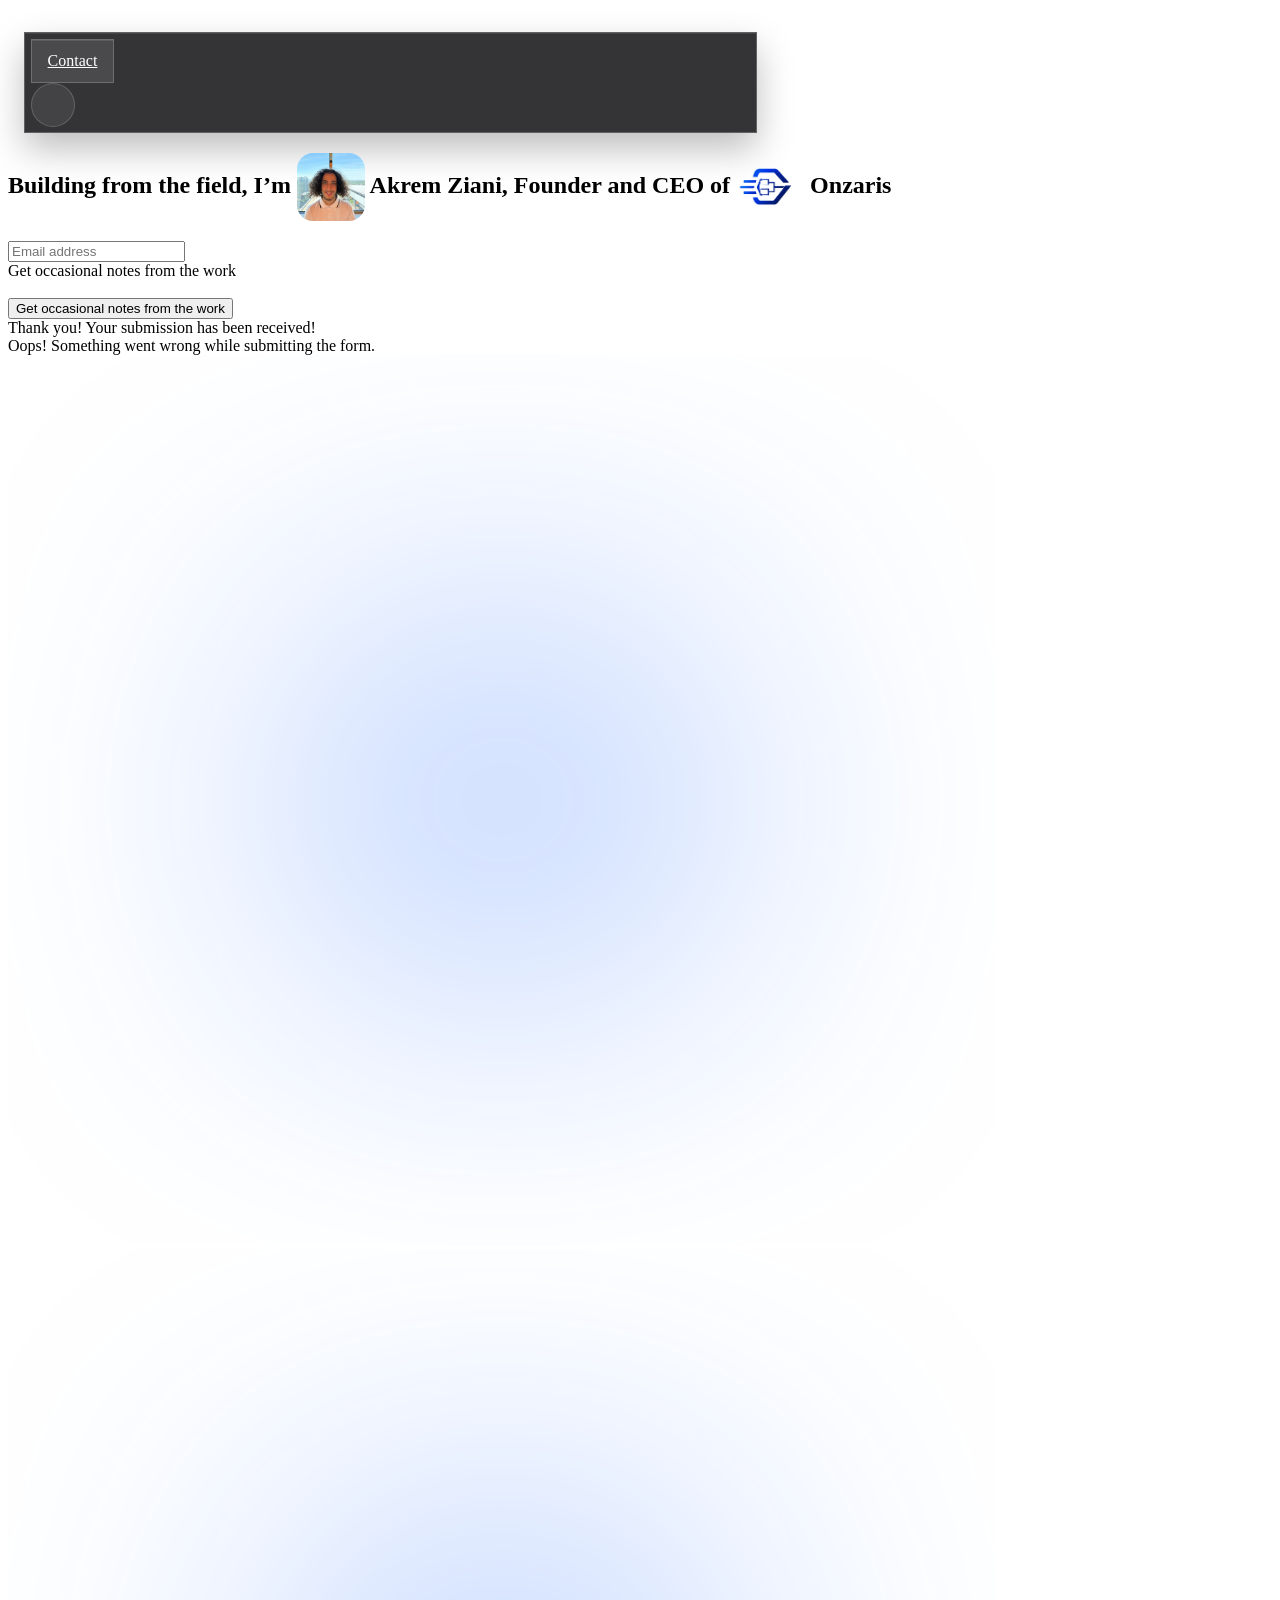
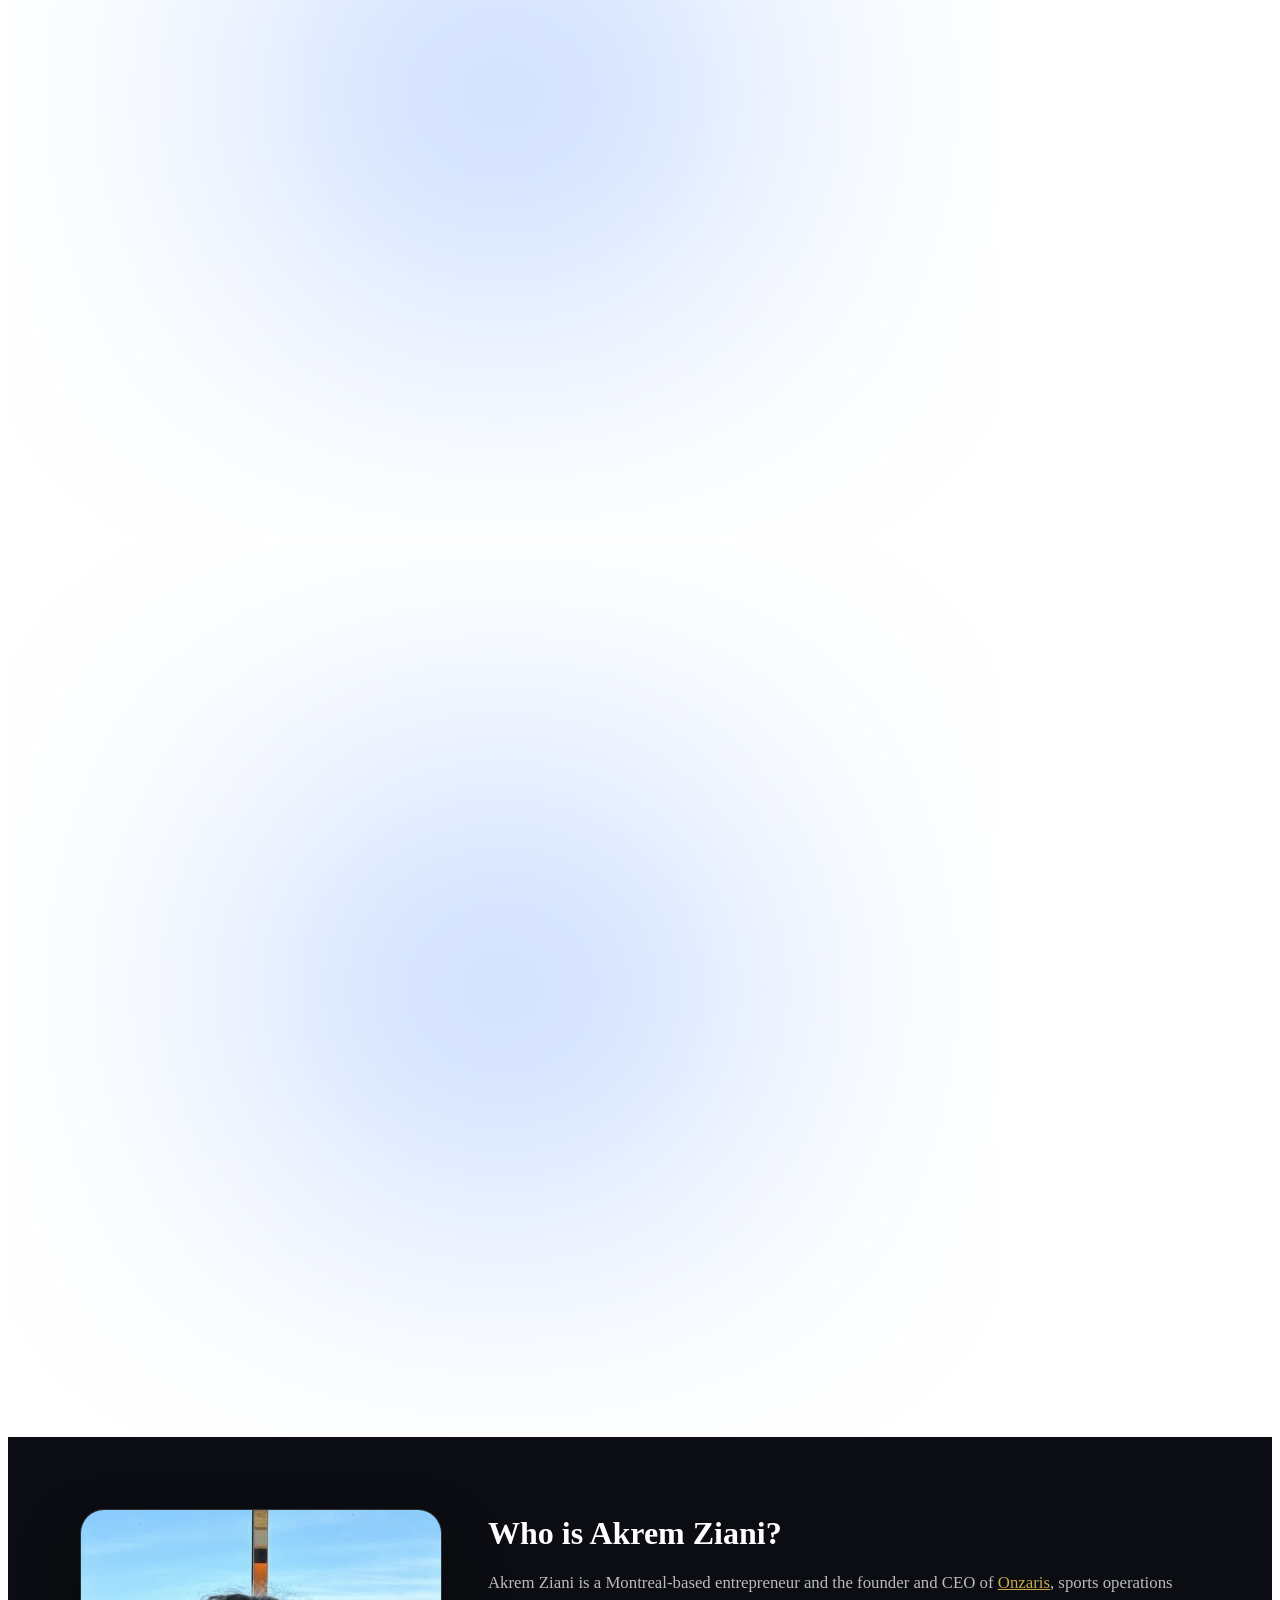
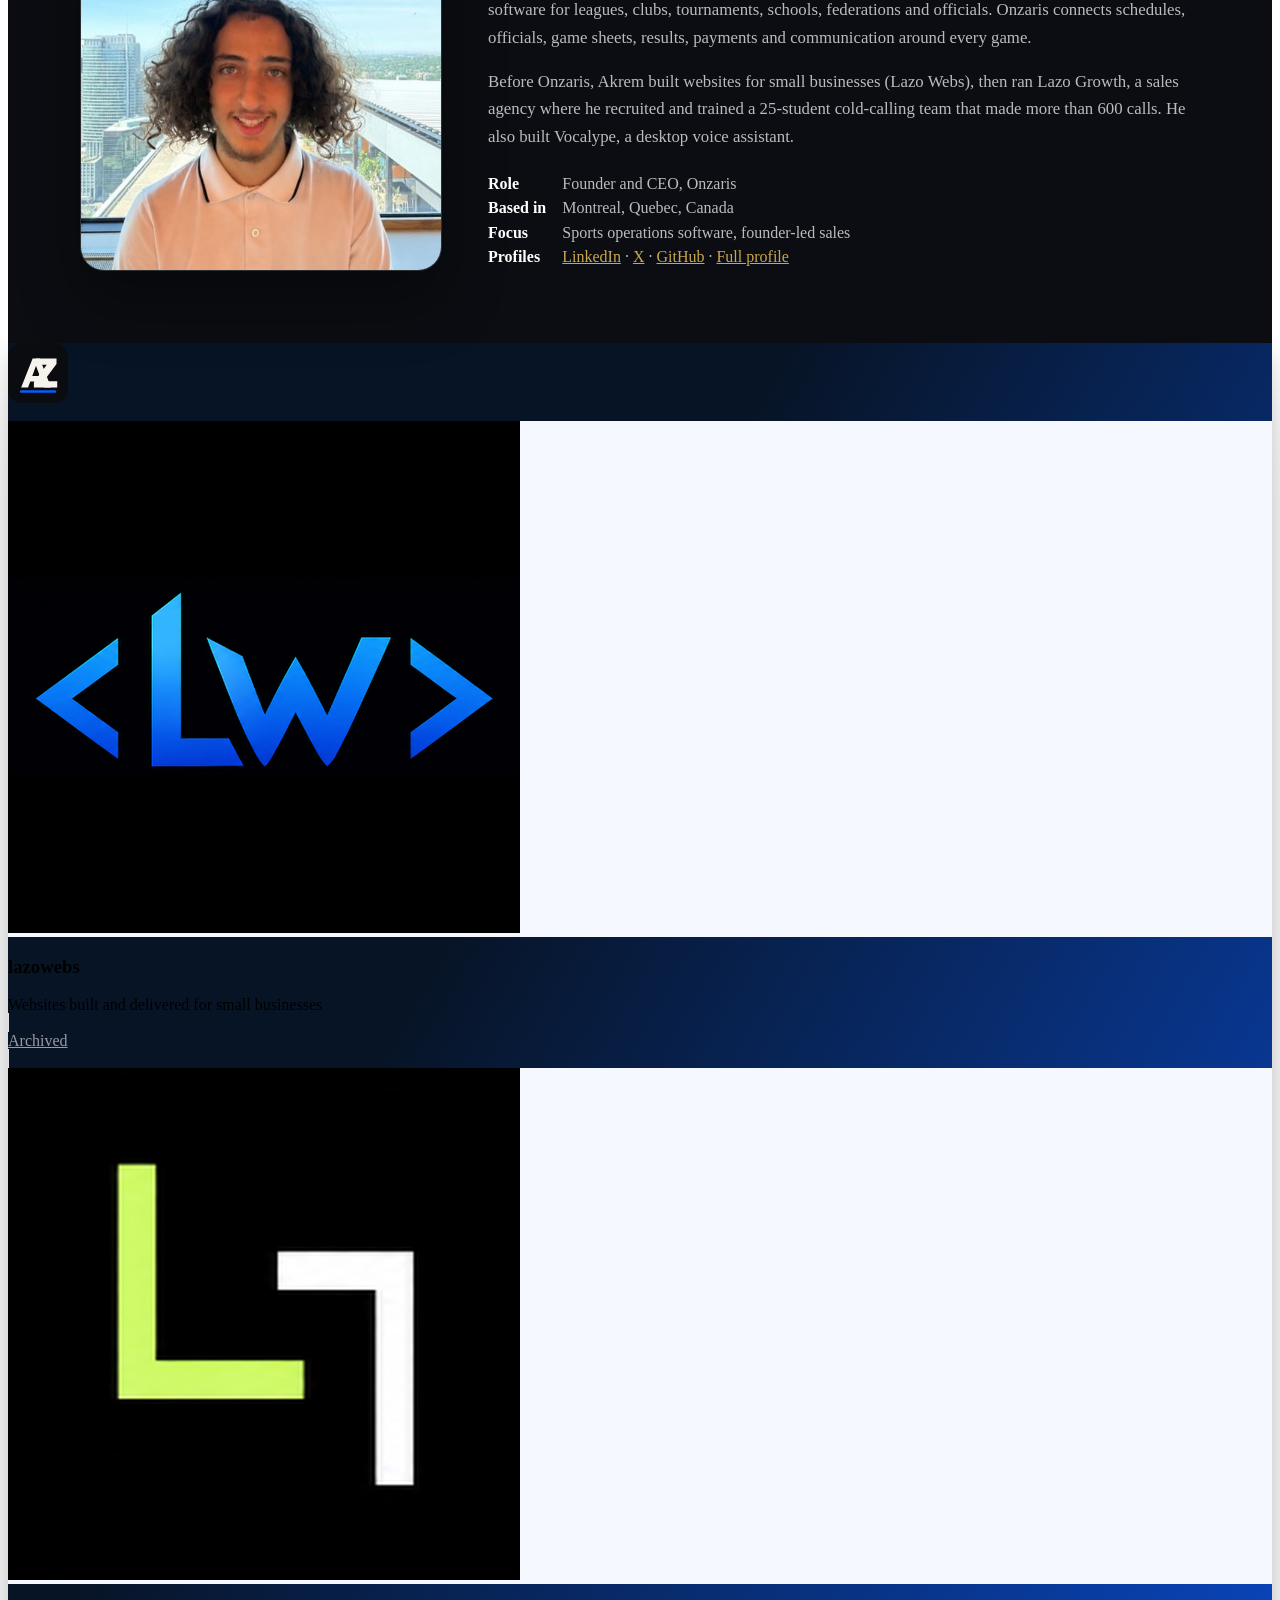
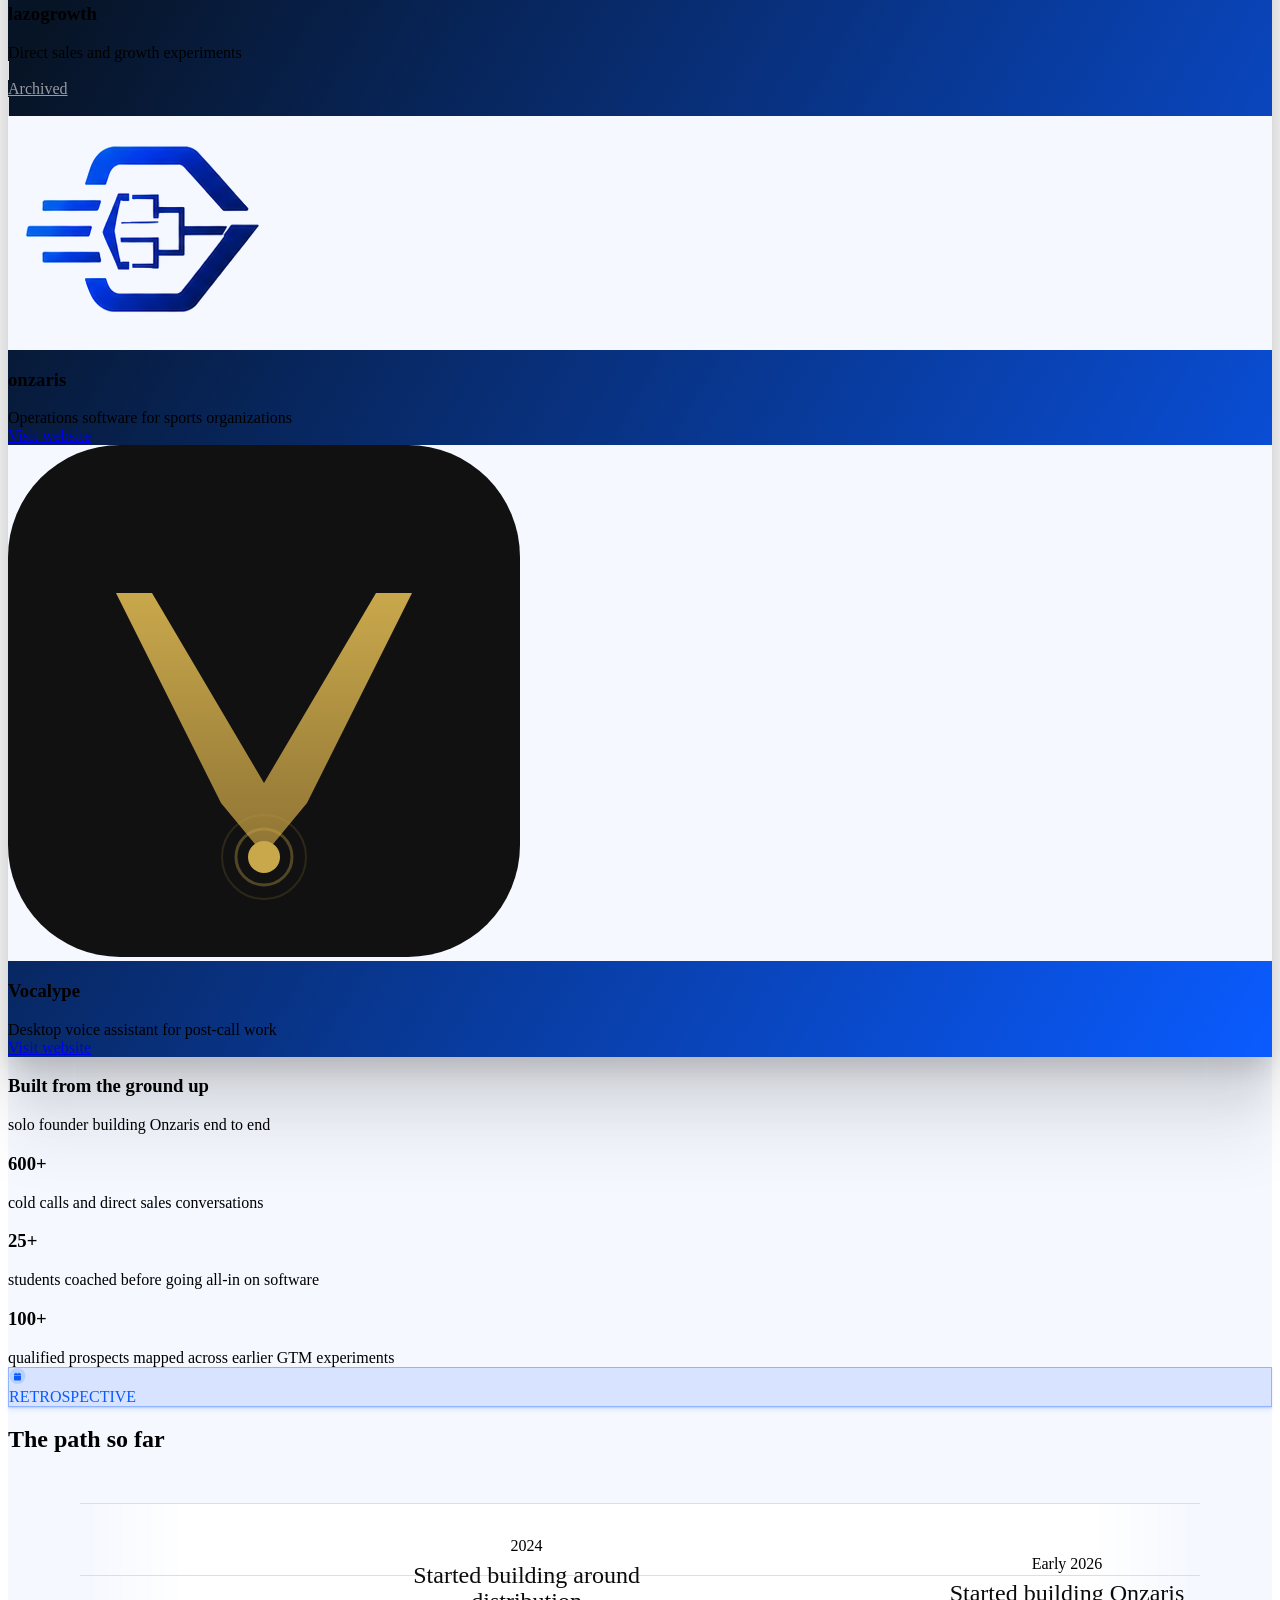
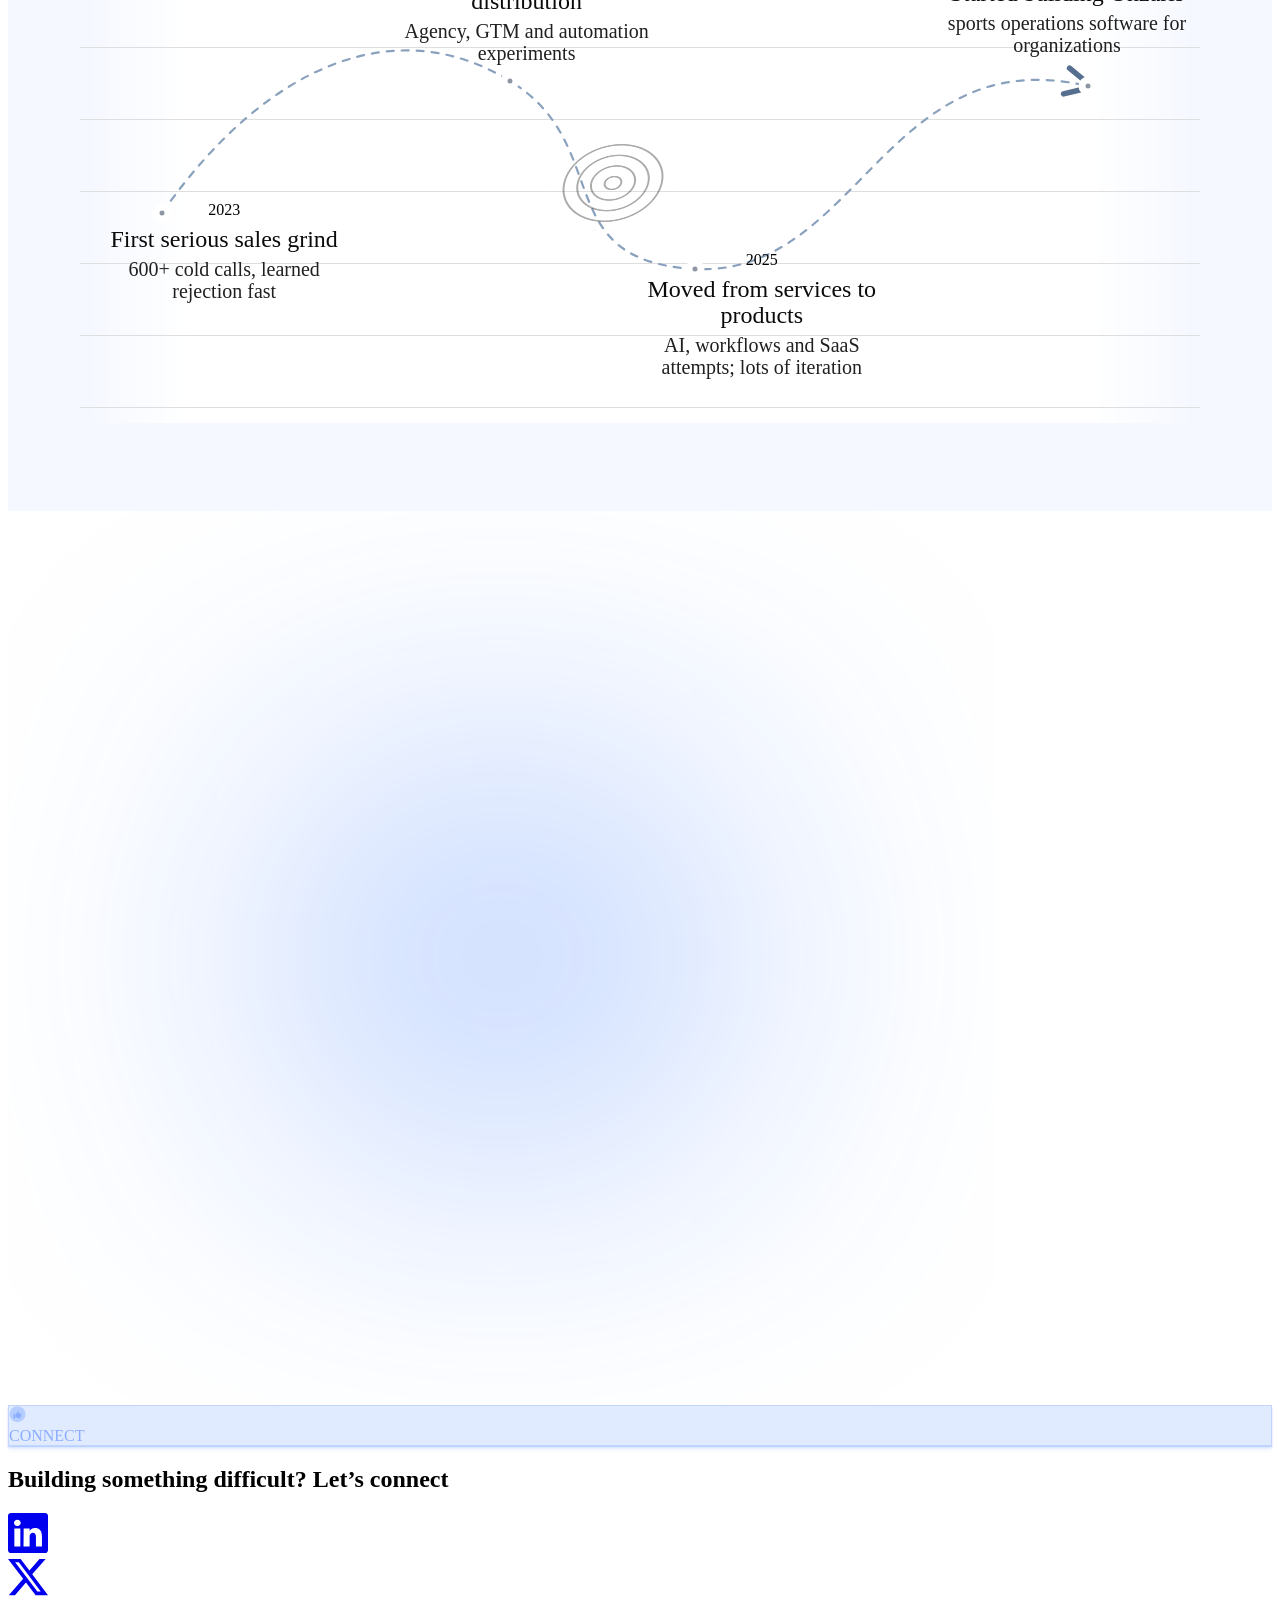
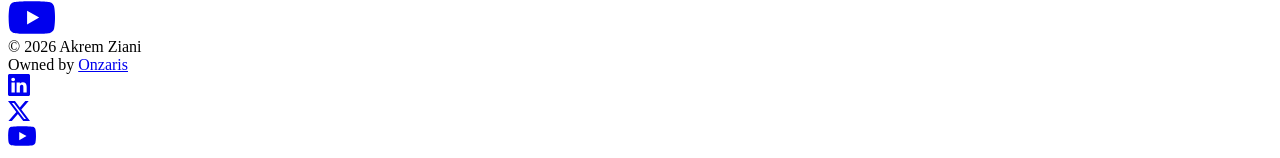
==== index.html @ 2c039e31 "SEO/LLM identity: Person knowledge graph, large portrait, bio section, llms.txt, AI-crawler robots, " ====
<!DOCTYPE html><!-- Last Published: Tue Oct 21 2025 11:01:03 GMT+0000 (Coordinated Universal Time) --><html data-wf-domain="akremziani.com" data-wf-page="602aa933fd8c4e1baf0bddaa" data-wf-site="602aa933ea370275b9df8f71"><head><meta charset="utf-8"/><link href="https://cdn.prod.website-files.com" rel="preconnect" crossorigin="anonymous"/><title>Akrem Ziani — Founder of Onzaris</title><meta content="Founder of Onzaris. Building practical operations software for sports organizations, starting with the work behind every game." name="description"/><meta content="index, follow" name="robots"/><meta content="Founder of Onzaris. Building practical operations software for sports organizations, starting with the work behind every game." property="og:description"/><meta content="profile" property="og:type"/><meta content="https://www.akremziani.com/" property="og:url"/><meta content="summary_large_image" name="twitter:card"/><meta content="Founder of Onzaris. Building practical operations software for sports organizations, starting with the work behind every game." name="twitter:description"/><link href="https://www.akremziani.com/" rel="canonical"/><meta content="Akrem Ziani — Founder of Onzaris" property="og:title"/><meta content="https://www.akremziani.com/assets/akrem-ziani-card.jpg" property="og:image"/><meta content="Akrem Ziani — Founder of Onzaris" name="twitter:title"/><meta content="https://www.akremziani.com/assets/akrem-ziani-card.jpg" name="twitter:image"/><meta content="width=device-width, initial-scale=1" name="viewport"/><link href="https://cdn.prod.website-files.com/602aa933ea370275b9df8f71/css/guillaumemoubeche.shared.795e98108.min.css" rel="stylesheet" type="text/css"/><link href="https://fonts.googleapis.com" rel="preconnect"/><link href="https://fonts.gstatic.com" rel="preconnect" crossorigin="anonymous"/><script src="https://ajax.googleapis.com/ajax/libs/webfont/1.6.26/webfont.js" type="text/javascript"></script><script type="text/javascript">WebFont.load({  google: {    families: ["Open Sans:300,300italic,400,400italic,600,600italic,700,700italic,800,800italic","Poppins:200,300,regular,italic,500,600,700,800,900","Roboto:regular,500,700,900","Rochester:regular","Schoolbell:regular","Inter:300,regular,500,600,700,800"]  }});</script><script type="text/javascript">!function(o,c){var n=c.documentElement,t=" w-mod-";n.className+=t+"js",("ontouchstart"in o||o.DocumentTouch&&c instanceof DocumentTouch)&&(n.className+=t+"touch")}(window,document);</script><link href="assets/akrem-logo.svg" rel="shortcut icon" type="image/x-icon"/><link href="assets/akrem-logo.svg" rel="apple-touch-icon"/><meta name="facebook-domain-verification" content="0fr7ubcr2aoaeldzhp419keue8mp19" />
<!-- Link Swiper's CSS -->
  <link rel="stylesheet" href="https://cdn.jsdelivr.net/npm/swiper@11/swiper-bundle.min.css" /><script type="text/javascript">window.__WEBFLOW_CURRENCY_SETTINGS = {"currencyCode":"USD","symbol":"$","decimal":".","fractionDigits":2,"group":",","template":"{{wf {\"path\":\"symbol\",\"type\":\"PlainText\"} }} {{wf {\"path\":\"amount\",\"type\":\"CommercePrice\"} }} {{wf {\"path\":\"currencyCode\",\"type\":\"PlainText\"} }}","hideDecimalForWholeNumbers":false};</script><style id="static-render-fix">
[data-w-id] {
  opacity: 1 !important;
  transform: translate3d(0, 0, 0) scale3d(1, 1, 1) rotateX(0deg) rotateY(0deg) rotateZ(0deg) skew(0deg, 0deg) !important;
  transform-style: preserve-3d !important;
}
.u-section-journey-wrap,
.akrem-journey-wrapper {
  opacity: 1 !important;
  transform: none !important;
  -webkit-transform: none !important;
  -moz-transform: none !important;
  -ms-transform: none !important;
}
.w-webflow-badge { display: none !important; }
.u-section-media { display: none !important; }
</style><script type="application/ld+json">{"@context": "https://schema.org", "@graph": [{"@type": "Person", "@id": "https://www.akremziani.com/#person", "name": "Akrem Ziani", "givenName": "Akrem", "familyName": "Ziani", "url": "https://www.akremziani.com/", "mainEntityOfPage": "https://www.akremziani.com/about/", "image": {"@type": "ImageObject", "@id": "https://www.akremziani.com/#portrait", "url": "https://www.akremziani.com/assets/akrem-ziani.jpg", "width": 1200, "height": 1200, "caption": "Akrem Ziani, founder of Onzaris"}, "jobTitle": "Founder and CEO", "description": "Akrem Ziani is a Montreal-based entrepreneur, the founder and CEO of Onzaris, sports operations software for leagues, clubs, tournaments, schools, federations and officials. Before Onzaris he built websites for small businesses (Lazo Webs), ran the Lazo Growth sales agency with a 25-student cold-calling team (600+ calls), and built Vocalype, a desktop voice assistant.", "worksFor": {"@id": "https://www.onzaris.com/#organization"}, "homeLocation": {"@type": "Place", "name": "Montreal, Quebec, Canada"}, "address": {"@type": "PostalAddress", "addressLocality": "Montreal", "addressRegion": "QC", "addressCountry": "CA"}, "knowsAbout": ["Sports operations software", "Sports league management", "Referee and officials scheduling", "SaaS", "Founder-led sales", "Cold calling", "Product building"], "email": "mailto:akrem@onzaris.com", "sameAs": ["https://www.linkedin.com/in/akrem-ziani-678093408", "https://github.com/akremziani", "https://x.com/AkremZiani", "https://www.onzaris.com"]}, {"@type": "Organization", "@id": "https://www.onzaris.com/#organization", "name": "Onzaris", "url": "https://www.onzaris.com", "logo": "https://www.onzaris.com/onzaris-icon-1024.png", "description": "Management software for all of sport: leagues, clubs, tournaments, schools, federations and officials.", "founder": {"@id": "https://www.akremziani.com/#person"}, "foundingDate": "2026", "foundingLocation": "Montreal, Quebec, Canada", "sameAs": ["https://www.linkedin.com/company/onzaris", "https://x.com/onzaris", "https://www.instagram.com/onzarishq/", "https://www.youtube.com/@onzaris"]}, {"@type": "WebSite", "@id": "https://www.akremziani.com/#website", "name": "Akrem Ziani", "url": "https://www.akremziani.com/", "publisher": {"@id": "https://www.akremziani.com/#person"}, "about": {"@id": "https://www.akremziani.com/#person"}, "inLanguage": "en"}, {"@type": "ProfilePage", "@id": "https://www.akremziani.com/#page", "url": "https://www.akremziani.com/", "name": "Akrem Ziani, founder and CEO of Onzaris", "isPartOf": {"@id": "https://www.akremziani.com/#website"}, "mainEntity": {"@id": "https://www.akremziani.com/#person"}, "primaryImageOfPage": {"@id": "https://www.akremziani.com/#portrait"}, "dateModified": "2026-10-16"}]}</script><meta property="og:image:width" content="1200"><meta property="og:image:height" content="630"><meta property="og:image:alt" content="Akrem Ziani, founder and CEO of Onzaris"><meta property="og:site_name" content="Akrem Ziani"><meta property="profile:first_name" content="Akrem"><meta property="profile:last_name" content="Ziani"><link rel="alternate" type="text/plain" title="LLM summary" href="/llms.txt"></head><body><div class="s-body overflow-none"><div class="s-page-wrapper"><div class="s-navbar-wrap"><div data-animation="default" data-collapse="small" data-duration="400" data-easing="ease" data-easing2="ease" role="banner" class="s-navbar w-nav"><div class="s-navbar-container"><nav role="navigation" class="s-navbar-menu-wrap w-nav-menu"><div class="s-navbar-menu"><a href="#Contact" class="s-nav-btn w-inline-block"><div>Contact</div></a></div></nav><div class="s-menu-btn w-nav-button"><div class="w-icon-nav-menu"></div></div></div></div><div class="u-global-styles w-embed"><style>
:root {
    --onzaris-blue: #0A5BFF;
    --onzaris-blue-deep: #071426;
    --onzaris-blue-soft: #8BADFF;
}
.s-primary-btn:hover .s-arrow-move-icon {
    right: -100%;
}
.s-secondary-btn:hover .s-arrow-move-icon {
    right: -100%;
}
.s-expert-logo {
    background-image: url('assets/akrem-photo.jpg') !important;
    background-size: cover !important;
    background-position: center !important;
    background-repeat: no-repeat !important;
    display: inline-block !important;
    width: 68px !important;
    min-width: 68px !important;
    height: 68px !important;
    border-radius: 16px !important;
    vertical-align: middle !important;
}
.s-onzaris-logo {
    aspect-ratio: 1;
    color: #0000;
    vertical-align: middle;
    background-image: url('assets/proof/onzaris-icon.png');
    background-position: 50%;
    background-repeat: no-repeat;
    background-size: contain;
    width: 68px;
    font-size: .5rem;
    display: inline-block;
}
@media screen and (max-width: 767px) {
    .s-expert-logo {
        width: 50px !important;
        min-width: 50px !important;
        height: 50px !important;
    }
    .s-onzaris-logo {
        width: 46px;
    }
}

.u-testimonial-tag {
    color: var(--onzaris-blue) !important;
    background-color: rgba(10, 91, 255, 0.12) !important;
    border: 1px solid rgba(10, 91, 255, 0.35) !important;
    box-shadow: 0 1px 1px rgba(10, 91, 255, 0.12), 0 2px 2px rgba(10, 91, 255, 0.08), 0 5px 3px rgba(10, 91, 255, 0.04) !important;
}
.u-newslatter-tag {
    color: var(--onzaris-blue-soft) !important;
    background-color: rgba(10, 91, 255, 0.12) !important;
    border: 1px solid rgba(139, 173, 255, 0.35) !important;
    box-shadow: 0 1px 1px rgba(10, 91, 255, 0.15), 0 2px 2px rgba(10, 91, 255, 0.1), 0 5px 3px rgba(10, 91, 255, 0.05) !important;
}
.s-text-color-3e23ff {
    color: var(--onzaris-blue) !important;
}
.u-partner-head {
    width: 60px !important;
    height: 60px !important;
    max-width: 60px !important;
    max-height: 60px !important;
    padding: 0 !important;
    box-shadow: none !important;
    background: none !important;
    border: none !important;
}
.u-partner-head-icon {
    width: 60px !important;
    height: 60px !important;
    max-width: 60px !important;
    max-height: 60px !important;
    border-radius: .75rem !important;
}
.u-partner-head-bbg {
    display: none !important;
}
.is-lazo {
    background-color: #f5f8ff !important;
}
.is-lazowebs {
    background-color: #f5f8ff !important;
}
.is-onzaris {
    background-color: #f5f8ff !important;
}
.is-taplio {
    background-color: #f5f8ff !important;
}
.is-tweethunter {
    background-color: #f5f8ff !important;
}
.u-media-coming-soon-overlay {
    position: absolute !important;
    inset: 0 !important;
    background: #000 !important;
    display: flex !important;
    align-items: center !important;
    justify-content: center !important;
    z-index: 100 !important;
    border-radius: 1.5rem !important;
    pointer-events: auto !important;
    user-select: none !important;
    -webkit-user-select: none !important;
    -webkit-touch-callout: none !important;
    cursor: default !important;
}

.u-media-coming-soon-overlay *,
.u-media-card-wrap,
.u-media-card-wrap * {
    user-select: none !important;
    -webkit-user-select: none !important;
    -webkit-user-drag: none !important;
}

.u-media-card-wrap {
    pointer-events: none !important;
}

.u-coming-soon-badge {
    font-family: 'Poppins', sans-serif !important;
    font-size: 2.2rem !important;
    font-weight: 700 !important;
    letter-spacing: 0.05em !important;
    text-transform: uppercase !important;
    color: #0b0b0b !important;
    background: rgba(255, 255, 255, 0.9) !important;
    padding: 1.25rem 3rem !important;
    border-radius: 100px !important;
    box-shadow: 0 10px 30px rgba(0, 0, 0, 0.08) !important;
    border: 1px solid rgba(255, 255, 255, 0.8) !important;
    text-align: center !important;
}
.u-section-big-wrap {
    background-color: #f5f8ff !important;
}
.s-navbar-wrap {
    width: 100% !important;
    padding: 1rem 1rem 0 !important;
    gap: 0 !important;
}
.s-navbar-container {
    width: 100% !important;
    justify-content: space-between !important;
    align-items: center !important;
    gap: .75rem !important;
}
.s-navbar {
    width: min(100%, 720px) !important;
    min-width: 0 !important;
    padding: .35rem !important;
    background: rgba(14, 14, 16, .84) !important;
    border: 1px solid rgba(255, 255, 255, .22) !important;
    box-shadow: 0 16px 36px rgba(0, 0, 0, .26), inset 0 1px 0 rgba(255, 255, 255, .08) !important;
}
.s-navbar-menu-wrap {
    order: 2 !important;
    display: flex !important;
    margin: 0 !important;
    padding: 0 !important;
    border: 0 !important;
    background: transparent !important;
    -webkit-backdrop-filter: none !important;
    backdrop-filter: none !important;
}
.s-navbar-menu {
    gap: .5rem !important;
    flex-flow: row !important;
}
.s-nav-btn {
    min-height: 42px !important;
    display: flex !important;
    align-items: center !important;
    padding: 0 1rem !important;
    color: #fff !important;
    background: rgba(255, 255, 255, .11) !important;
    border: 1px solid rgba(255, 255, 255, .2) !important;
    box-shadow: inset 0 1px 0 rgba(255, 255, 255, .1) !important;
}
.s-menu-btn {
    order: 1 !important;
    width: 42px !important;
    min-width: 42px !important;
    height: 42px !important;
    padding: 0 !important;
    display: flex !important;
    align-items: center !important;
    justify-content: center !important;
    color: #fff !important;
    background: rgba(255, 255, 255, .08) !important;
    border: 1px solid rgba(255, 255, 255, .16) !important;
    border-radius: 999px !important;
}
.s-menu-btn .w-icon-nav-menu {
    font-size: 1.05rem !important;
    line-height: 1 !important;
}
.s-menu-btn:focus-visible,
.s-nav-btn:focus-visible {
    outline: 2px solid #c9a84c !important;
    outline-offset: 3px !important;
}
@media screen and (min-width: 768px) {
    .s-navbar-wrap {
        padding-top: 1.5rem !important;
    }
}
@media screen and (max-width: 767px) {
    .s-navbar {
        width: 100% !important;
    }
}
.is-blurred-logo {
    filter: blur(8px) !important;
}
.u-section-partner-wrap {
    background-image: linear-gradient(120deg, var(--onzaris-blue-deep) 30%, var(--onzaris-blue)) !important;
    box-shadow: 0 10px 23px rgba(0, 0, 0, 0.15), 0 42px 42px rgba(0, 0, 0, 0.1), 0 94px 56px rgba(0, 0, 0, 0.05) !important;
}
.s-primary-btn.is-disabled {
    background-color: #f1f1f4 !important;
    color: #9a9a9f !important;
    border: 1px solid #e1e1e4 !important;
    pointer-events: none !important;
    cursor: not-allowed !important;
    box-shadow: none !important;
}
.s-primary-btn.is-disabled .s-label-btn-inter {
    color: #9a9a9f !important;
}
</style></div></div><main class="s-main-wrapper"><section class="u-home-section-hero"><div class="s-container-1120"><div class="u-hero-home-wrapper"><div data-w-id="9b3fd477-104b-e84c-2690-3faab671448d" style="opacity:0" class="u-hero-home-heading"><h1 class="s-text-56-700-130-lemfont-bold s-text-color-white"><span class="s-text-color-dimwhite">Building from the field</span>, I’m <span class="s-expert-logo"> </span> Akrem Ziani, Founder <span class="s-text-color-dimwhite">and</span> CEO <span class="s-text-color-dimwhite">of</span> <span class="s-onzaris-logo"> </span> Onzaris</h1></div><div data-w-id="6db28261-f664-83da-4f54-06cbb4cf792f" style="opacity:0" class="u-home-form-wrap w-form"><form id="wf-form-Get-access-to-my-weekly-newsletter" name="wf-form-Get-access-to-my-weekly-newsletter" data-name="Get occasional notes from the work" method="get" class="u-home-form" data-wf-page-id="602aa933fd8c4e1baf0bddaa" data-wf-element-id="6db28261-f664-83da-4f54-06cbb4cf7930"><input class="s-input-field w-input" maxlength="256" name="email" data-name="Email" placeholder="Email address" type="email" id="email" required=""/><div class="s-primary-btn"><div class="s-label-btn-inter">Get occasional notes from the work</div><div class="s-arrow-icon"><img loading="lazy" src="https://cdn.prod.website-files.com/602aa933ea370275b9df8f71/66cf38f7ff67133f83a8ab64_Arrow-animation.svg" alt="" class="s-arrow-move-icon"/></div><input type="submit" data-wait="Please wait..." class="s-submit-button-animation w-button" value="Get occasional notes from the work"/></div></form><div class="s-success-message w-form-done"><div class="s-text-17-400-118">Thank you! Your submission has been received!</div></div><div class="w-form-fail"><div>Oops! Something went wrong while submitting the form.</div></div></div></div></div><img src="assets/bg-shade-ellipse-gold.svg" loading="lazy" alt="" class="u-home-bg-1"/><img src="assets/bg-shade-ellipse-gold.svg" loading="lazy" alt="" class="u-home-bg-2"/><img src="assets/bg-shade-ellipse-gold.svg" loading="lazy" alt="" class="u-home-bg-1"/></section><div class="u-section-big-wrap"><section id="about-akrem" class="akrem-bio" aria-labelledby="about-akrem-title"><style>
.akrem-bio{padding:4.5rem 1rem;background:#0b0d12;position:relative;z-index:1}.akrem-bio__in{max-width:1120px;margin:0 auto;display:grid;grid-template-columns:minmax(0,360px) minmax(0,1fr);gap:3rem;align-items:center}
.akrem-bio img{width:100%;height:auto;aspect-ratio:1/1;object-fit:cover;border-radius:24px;border:1px solid rgba(255,255,255,.14);box-shadow:0 30px 60px rgba(0,0,0,.35)}
.akrem-bio h2{color:#fff;font-size:2rem;line-height:1.2;margin:0 0 1rem}.akrem-bio p{color:rgba(255,255,255,.72);font-size:1.05rem;line-height:1.65;margin:0 0 1rem}
.akrem-bio a{color:#c9a84c}.akrem-bio dl{display:grid;grid-template-columns:auto 1fr;gap:.4rem 1rem;margin:1.5rem 0 0;color:rgba(255,255,255,.72)}.akrem-bio dt{color:#fff;font-weight:600}.akrem-bio dd{margin:0}
@media (max-width:767px){.akrem-bio__in{grid-template-columns:1fr;gap:2rem}.akrem-bio img{max-width:320px;margin:0 auto;display:block}.akrem-bio h2{font-size:1.6rem}}
</style><div class="akrem-bio__in"><img src="assets/akrem-ziani.jpg" alt="Portrait of Akrem Ziani, founder and CEO of Onzaris, in Montreal" width="1200" height="1200" loading="lazy" decoding="async">
<div><h2 id="about-akrem-title">Who is Akrem Ziani?</h2>
<p>Akrem Ziani is a Montreal-based entrepreneur and the founder and CEO of <a href="https://www.onzaris.com">Onzaris</a>, sports operations software for leagues, clubs, tournaments, schools, federations and officials. Onzaris connects schedules, officials, game sheets, results, payments and communication around every game.</p>
<p>Before Onzaris, Akrem built websites for small businesses (Lazo Webs), then ran Lazo Growth, a sales agency where he recruited and trained a 25-student cold-calling team that made more than 600 calls. He also built Vocalype, a desktop voice assistant.</p>
<dl><dt>Role</dt><dd>Founder and CEO, Onzaris</dd><dt>Based in</dt><dd>Montreal, Quebec, Canada</dd><dt>Focus</dt><dd>Sports operations software, founder-led sales</dd><dt>Profiles</dt><dd><a href="https://www.linkedin.com/in/akrem-ziani-678093408" rel="me">LinkedIn</a> · <a href="https://x.com/AkremZiani" rel="me">X</a> · <a href="https://github.com/akremziani" rel="me">GitHub</a> · <a href="/about/">Full profile</a></dd></dl></div></div></section><section class="u-section-partner"><div class="s-container-1120"><div class="u-section-partner-wrap"><div class="u-partner-head-wrap"><div class="u-partner-head"><img src="assets/akrem-logo.svg" loading="lazy" alt="" class="u-partner-head-icon"/><div class="u-partner-head-bbg"></div></div><img src="https://cdn.prod.website-files.com/602aa933ea370275b9df8f71/66d0630a935faaaa5c60aca9_Line%205.png" loading="lazy" sizes="(max-width: 991px) 100vw, 846.0025634765625px" srcset="https://cdn.prod.website-files.com/602aa933ea370275b9df8f71/66d0630a935faaaa5c60aca9_Line%205-p-500.png 500w, https://cdn.prod.website-files.com/602aa933ea370275b9df8f71/66d0630a935faaaa5c60aca9_Line%205.png 846w" alt="" class="u-partner-head-line"/></div><div class="u-partner-card-wrap"><div data-w-id="9c321528-f39c-7f3c-550c-f32d3047a777" style="opacity:0" class="u-partner-card"><div class="u-partner-card-head is-lazowebs"><img src="assets/proof/lazowebs-logo.png" loading="lazy" alt="" class="u-partner-card-icon"/></div><div class="u-partner-card-info"><div class="u-partner-card-text"><h3 class="s-text-18-700-120-lemfont-bold s-text-color-0b0b0b">lazowebs</h3><div class="s-text-14-400-128-inter">Websites built and delivered for small businesses</div></div><a href="#" class="s-primary-btn is-big w-inline-block is-disabled"><div class="s-label-btn-inter">Archived</div></a></div></div><div data-w-id="ac91c9d4-1db4-19ec-b861-8fd773bcf4b1" style="opacity:0" class="u-partner-card"><div class="u-partner-card-head is-lazo"><img src="assets/proof/lazo-logo.png" loading="lazy" alt="" class="u-partner-card-icon"/></div><div class="u-partner-card-info"><div class="u-partner-card-text"><h3 class="s-text-18-700-120-lemfont-bold s-text-color-0b0b0b">lazogrowth</h3><div class="s-text-14-400-128-inter">Direct sales and growth experiments</div></div><a href="#" class="s-primary-btn is-big w-inline-block is-disabled"><div class="s-label-btn-inter">Archived</div></a></div></div><div data-w-id="f93d88a6-d753-27b3-eb84-1992469597fd" style="opacity:0" class="u-partner-card"><div class="u-partner-card-head is-onzaris"><img src="assets/proof/onzaris-icon.png" loading="lazy" alt="" class="u-partner-card-icon"/></div><div class="u-partner-card-info"><div class="u-partner-card-text"><h3 class="s-text-18-700-120-lemfont-bold s-text-color-0b0b0b">onzaris</h3><div class="s-text-14-400-128-inter">Operations software for sports organizations</div></div><a href="https://www.onzaris.com" target="_blank" class="s-primary-btn is-big w-inline-block"><div class="s-label-btn-inter">Visit website</div></a></div></div><div data-w-id="akrem-vocalype-card" style="opacity:0" class="u-partner-card"><div class="u-partner-card-head is-onzaris"><img src="assets/proof/vocalype-logo.svg" loading="lazy" alt="Vocalype logo" class="u-partner-card-icon"/></div><div class="u-partner-card-info"><div class="u-partner-card-text"><h3 class="s-text-18-700-120-lemfont-bold s-text-color-0b0b0b">Vocalype</h3><div class="s-text-14-400-128-inter">Desktop voice assistant for post-call work</div></div><a href="https://vocalype.com" target="_blank" class="s-primary-btn is-big w-inline-block"><div class="s-label-btn-inter">Visit website</div></a></div></div></div></div></div></section><section class="u-section-event"><div id="count" class="u-event-wrap"><div data-w-id="fb9bb122-12ec-5734-4977-899fa3799e80" style="opacity:0" class="u-event-card"><h3 class="s-text-38-700-100-lemfont-bold s-text-color-0b0b0b">Built from the ground up</h3><div class="u-max-width-231"><div class="s-text-18-400-133">solo founder building Onzaris end to end</div></div></div><div class="u-event-card-divider"></div><div data-w-id="049a81fc-e5d7-1ca0-836d-496a97ceea27" style="opacity:0" class="u-event-card"><h3 class="s-text-38-700-100-lemfont-bold s-text-color-0b0b0b"><span data-count="600" class="s-count">600</span>+</h3><div class="u-max-width-231"><div class="s-text-18-400-133">cold calls and direct sales conversations</div></div></div><div class="u-event-card-divider"></div><div data-w-id="a5793ef6-2d88-db42-adeb-e48fb41beb9d" style="opacity:0" class="u-event-card"><h3 class="s-text-38-700-100-lemfont-bold s-text-color-0b0b0b"><span data-count="25" class="s-count">25</span>+</h3><div class="u-max-width-231"><div class="s-text-18-400-133">students coached before going all-in on software</div></div></div><div class="u-event-card-divider"></div><div data-w-id="be974c84-b27d-ada1-0240-660697e11b45" style="opacity:0" class="u-event-card"><h3 class="s-text-38-700-100-lemfont-bold s-text-color-0b0b0b"><span data-count="100" class="s-count">100</span>+</h3><div class="u-max-width-231"><div class="s-text-18-400-133">qualified prospects mapped across earlier GTM experiments</div></div></div></div><div class="s-d-none w-embed w-script"><script>
document.addEventListener('DOMContentLoaded', function() {

    // Attach a scroll event listener to the window object
    $(window).scroll(function () {
        // Function to check if a specified element is within the viewport
        function elementScrolled(elem) {
            var docViewTop = $(window).scrollTop(); 
            var docViewBottom = docViewTop + $(window).height(); 
            var elemTop = $(elem).offset().top;
            return ((elemTop <= docViewBottom) && (elemTop >= docViewTop)); 
        }
        // Check if the element with ID 'count' is in the viewport
        if (elementScrolled('#count')) {
            // Select all elements with class 's-count'
            const counters = document.querySelectorAll('.s-count');
            let speed = 200; // Set the speed 
            counters.forEach((myCount) => {
                let targetCount = +myCount.dataset.count; // Target number to count 
                let initCount = +myCount.innerText; // Current number displayed
                let incrementNum = targetCount / speed; // Determine the value to increment 
                
                // Function to update the displayed number
                const updateNumber = () => {
                    initCount += incrementNum; // Increment the number
                    if (initCount < targetCount) {
                        myCount.innerText = Math.floor(initCount); // Update the text of the element
                        setTimeout(updateNumber, 40); // Increased the timeout to slow down the animation slightly
                    } else {
                        myCount.innerText = targetCount;
                    }
                };
                updateNumber(); // Call the function
            });
        }
    });

});
</script></div></section><div data-w-id="89502d53-8519-87ef-da2d-f33542d52c6e" class="u-section-journey"><section style="opacity:0;-webkit-transform:translate3d(0, -100%, 0) scale3d(0.7, 0.7, 1) rotateX(0) rotateY(0) rotateZ(0) skew(-25deg, 7deg);-moz-transform:translate3d(0, -100%, 0) scale3d(0.7, 0.7, 1) rotateX(0) rotateY(0) rotateZ(0) skew(-25deg, 7deg);-ms-transform:translate3d(0, -100%, 0) scale3d(0.7, 0.7, 1) rotateX(0) rotateY(0) rotateZ(0) skew(-25deg, 7deg);transform:translate3d(0, -100%, 0) scale3d(0.7, 0.7, 1) rotateX(0) rotateY(0) rotateZ(0) skew(-25deg, 7deg)" class="u-section-journey-wrap"><div class="u-section-retrospective-wrap"><div class="s-container-1120"><div class="u-section-testimonial-wrap"><div class="u-testimonial-head-wrap"><div class="u-testimonial-tag"><img src="assets/celander-gold.svg" loading="lazy" alt=""/><div>RETROSPECTIVE</div></div><h2 class="s-text-40-700-100-lemfont-bold s-text-color-0b0b0b">The path so far</h2></div></div></div><div class="u-retrospective-wrappper akrem-journey-wrapper"><div class="akrem-journey-board" aria-label="Akrem entrepreneurial journey"><svg class="akrem-journey-route" viewBox="0 0 1120 460" fill="none" aria-hidden="true"><defs><marker id="akrem-arrow" markerWidth="16" markerHeight="16" refX="12" refY="8" orient="auto" markerUnits="strokeWidth"><path d="M2 2 L14 8 L2 14" stroke="#566f8f" stroke-width="2.5" stroke-linecap="round" stroke-linejoin="round"/></marker></defs><path class="akrem-route-line" d="M82 282 C190 128 320 82 430 150 C535 214 468 330 615 338 C778 346 806 108 1008 155" marker-end="url(#akrem-arrow)"/><circle class="akrem-route-dot" cx="82" cy="282" r="6"/><circle class="akrem-route-dot" cx="430" cy="150" r="6"/><circle class="akrem-route-dot" cx="615" cy="338" r="6"/><circle class="akrem-route-dot" cx="1008" cy="155" r="6"/></svg><div class="akrem-journey-scribble" aria-hidden="true"></div><div class="akrem-journey-node akrem-node-1"><div class="u-year-tag">2023</div><div class="u-note-text"><strong>First serious sales grind</strong><span>600+ cold calls, learned rejection fast</span></div></div><div class="akrem-journey-node akrem-node-2"><div class="u-year-tag">2024</div><div class="u-note-text"><strong>Started building around distribution</strong><span>Agency, GTM and automation experiments</span></div></div><div class="akrem-journey-node akrem-node-3"><div class="u-year-tag">2025</div><div class="u-note-text"><strong>Moved from services to products</strong><span>AI, workflows and SaaS attempts; lots of iteration</span></div></div><div class="akrem-journey-node akrem-node-4"><div class="u-year-tag">Early 2026</div><div class="u-note-text"><strong>Started building Onzaris</strong><span>sports operations software for organizations</span></div></div></div><div class="s-d-none w-embed"><style>.akrem-journey-wrapper{opacity:1!important;width:100%;padding:30px 0 70px}.akrem-journey-board{position:relative;max-width:1120px;height:520px;margin:0 auto;background:linear-gradient(#dedede 1px,transparent 1px) 0 0/100% 72px,linear-gradient(90deg,rgba(255,255,255,0),#fff 10%,#fff 90%,rgba(255,255,255,0));overflow:hidden}.akrem-journey-route{position:absolute;inset:28px 0 24px;width:100%;height:460px;overflow:visible}.akrem-route-line{stroke:#8aa1bd;stroke-width:2.2;stroke-dasharray:7 8;stroke-linecap:round;stroke-linejoin:round}.akrem-route-dot{fill:#8f96a3;stroke:#fff;stroke-width:7}.akrem-journey-scribble{position:absolute;left:42%;top:45%;width:126px;height:92px;border-radius:50%;background:repeating-radial-gradient(ellipse at center,transparent 0 7px,rgba(11,11,11,.48) 8px 9px,transparent 10px 14px);transform:rotate(-17deg);opacity:.72}.akrem-journey-node{position:absolute;max-width:266px;text-align:center;z-index:2}.akrem-node-1{left:1%;top:298px}.akrem-node-2{left:28%;top:34px}.akrem-node-3{left:49%;top:348px}.akrem-node-4{right:0;top:52px}.akrem-journey-node .u-year-tag{display:inline-flex;margin-bottom:8px}.akrem-journey-node .u-note-text{font-family:Schoolbell,cursive;font-size:24px;line-height:1.08;color:#0b0b0b}.akrem-journey-node .u-note-text strong{display:block;font-weight:400}.akrem-journey-node .u-note-text span{display:block;font-size:20px;margin-top:6px;color:#202020}@media screen and (max-width:767px){.akrem-journey-wrapper{padding:18px 0 54px}.akrem-journey-board{height:auto;display:grid;gap:20px;padding:22px 18px 22px 34px;background:#fff;overflow:visible}.akrem-journey-board:before{content:"";position:absolute;left:18px;top:36px;bottom:36px;border-left:2px dashed #8aa1bd}.akrem-journey-route,.akrem-journey-scribble{display:none}.akrem-journey-node{position:relative;left:auto;right:auto;top:auto;max-width:none;text-align:left;background:#fff;border:1px solid #e2e7ef;border-radius:12px;padding:18px;box-shadow:0 1px 0 rgba(86,111,143,.08)}.akrem-journey-node:before{content:"";position:absolute;left:-23px;top:30px;width:11px;height:11px;background:#8f96a3;border:4px solid #fff;border-radius:50%;box-shadow:0 0 0 1px #8aa1bd}.akrem-journey-node .u-note-text{font-size:22px}.akrem-journey-node .u-note-text span{font-size:18px}}</style></div></div></section></div><section class="u-section-media"><div class="s-container-1128"><div class="u-section-media-wrap"><div class="u-testimonial-head-wrap"><div class="u-testimonial-tag"><img src="assets/media-gold.svg" loading="lazy" alt=""/><div>MEDIA</div></div><h2 class="s-text-40-700-100-lemfont-bold s-text-color-0b0b0b">What I’m learning from</h2></div><div class="w-dyn-list" style="position: relative;"><div class="u-media-coming-soon-overlay"><div class="u-coming-soon-badge">In progress</div></div><div role="list" class="u-media-card-wrap w-dyn-items"><div data-w-id="8e3ff75b-25af-0891-cd74-ee63692d760f" style="opacity:0" role="listitem" class="u-media-card w-dyn-item"><img src="https://cdn.prod.website-files.com/602aa933fd8c4eb1ef0bddc3/66e289bf60ef9456b9f9ed98_NoTo%2430Millions.jpeg" loading="lazy" alt="" sizes="(max-width: 479px) 100vw, (max-width: 767px) 46vw, (max-width: 991px) 45vw, (max-width: 1439px) 22vw, 262.34375px" srcset="https://cdn.prod.website-files.com/602aa933fd8c4eb1ef0bddc3/66e289bf60ef9456b9f9ed98_NoTo%2430Millions-p-500.jpeg 500w, https://cdn.prod.website-files.com/602aa933fd8c4eb1ef0bddc3/66e289bf60ef9456b9f9ed98_NoTo%2430Millions.jpeg 800w" class="u-media-card-img"/><div class="u-media-card-content"><div class="u-media-card-info"><div class="u-media-card-head"><div class="s-text-color-3e23ff"><div class="s-text-14-600-128 w-dyn-bind-empty"></div></div><h3 class="s-text-18-700-120-lemfont-bold s-text-color-0b0b0b">Founder lesson</h3></div><div class="s-text-14-400-157-inter">A lesson in conviction and saying no</div></div><a href="https://www.youtube.com/watch?v=p3r7fNNCU3g&amp;ab_channel=TEDxTalks" target="_blank" class="s-primary-btn is-big w-inline-block"><div class="s-label-btn-inter">Open resource</div></a></div></div><div data-w-id="8e3ff75b-25af-0891-cd74-ee63692d760f" style="opacity:0" role="listitem" class="u-media-card w-dyn-item"><img src="https://cdn.prod.website-files.com/602aa933fd8c4eb1ef0bddc3/66d9e752bbed7033a2e3b1a8_IwV90ZMQM-0-HD.jpg" loading="lazy" alt="" sizes="(max-width: 479px) 100vw, (max-width: 767px) 46vw, (max-width: 991px) 45vw, (max-width: 1439px) 22vw, 262.34375px" srcset="https://cdn.prod.website-files.com/602aa933fd8c4eb1ef0bddc3/66d9e752bbed7033a2e3b1a8_IwV90ZMQM-0-HD-p-500.jpg 500w, https://cdn.prod.website-files.com/602aa933fd8c4eb1ef0bddc3/66d9e752bbed7033a2e3b1a8_IwV90ZMQM-0-HD-p-800.jpg 800w, https://cdn.prod.website-files.com/602aa933fd8c4eb1ef0bddc3/66d9e752bbed7033a2e3b1a8_IwV90ZMQM-0-HD-p-1080.jpg 1080w, https://cdn.prod.website-files.com/602aa933fd8c4eb1ef0bddc3/66d9e752bbed7033a2e3b1a8_IwV90ZMQM-0-HD.jpg 1280w" class="u-media-card-img"/><div class="u-media-card-content"><div class="u-media-card-info"><div class="u-media-card-head"><div class="s-text-color-3e23ff"><div class="s-text-14-600-128 w-dyn-bind-empty"></div></div><h3 class="s-text-18-700-120-lemfont-bold s-text-color-0b0b0b">SaaS district</h3></div><div class="s-text-14-400-157-inter">Guillaume Moubeche: Bootstrapping Lemlist from $0 to $10M ARR: A Personalized Sales Automation SaaS</div></div><a href="https://youtu.be/IwV90ZMQM-0?si=JSIqMQ52GxOqFSLr" target="_blank" class="s-primary-btn is-big w-inline-block"><div class="s-label-btn-inter">Open resource</div></a></div></div><div data-w-id="8e3ff75b-25af-0891-cd74-ee63692d760f" style="opacity:0" role="listitem" class="u-media-card w-dyn-item"><img src="https://cdn.prod.website-files.com/602aa933fd8c4eb1ef0bddc3/66d9e6b858b5f1ba1678475f_s8sJGKdiqoc-HD.jpg" loading="lazy" alt="" sizes="(max-width: 479px) 100vw, (max-width: 767px) 46vw, (max-width: 991px) 45vw, (max-width: 1439px) 22vw, 262.34375px" srcset="https://cdn.prod.website-files.com/602aa933fd8c4eb1ef0bddc3/66d9e6b858b5f1ba1678475f_s8sJGKdiqoc-HD-p-500.jpg 500w, https://cdn.prod.website-files.com/602aa933fd8c4eb1ef0bddc3/66d9e6b858b5f1ba1678475f_s8sJGKdiqoc-HD-p-800.jpg 800w, https://cdn.prod.website-files.com/602aa933fd8c4eb1ef0bddc3/66d9e6b858b5f1ba1678475f_s8sJGKdiqoc-HD-p-1080.jpg 1080w, https://cdn.prod.website-files.com/602aa933fd8c4eb1ef0bddc3/66d9e6b858b5f1ba1678475f_s8sJGKdiqoc-HD.jpg 1280w" class="u-media-card-img"/><div class="u-media-card-content"><div class="u-media-card-info"><div class="u-media-card-head"><div class="s-text-color-3e23ff"><div class="s-text-14-600-128 w-dyn-bind-empty"></div></div><h3 class="s-text-18-700-120-lemfont-bold s-text-color-0b0b0b">NYSE interview</h3></div><div class="s-text-14-400-157-inter">Guillaume Moubeche on how Lemlist hit $10M in Revenue in just 3.5 Years (NYSE)</div></div><a href="https://youtu.be/s8sJGKdiqoc?si=ccWUATCkcsPhRwVH" target="_blank" class="s-primary-btn is-big w-inline-block"><div class="s-label-btn-inter">Open resource</div></a></div></div><div data-w-id="8e3ff75b-25af-0891-cd74-ee63692d760f" style="opacity:0" role="listitem" class="u-media-card w-dyn-item"><img src="https://cdn.prod.website-files.com/602aa933fd8c4eb1ef0bddc3/66d9e62f2b31832410e7d0f2_Thumbnail-ForbesArticle.png" loading="lazy" alt="" sizes="(max-width: 479px) 100vw, (max-width: 767px) 46vw, (max-width: 991px) 45vw, (max-width: 1439px) 22vw, 262.34375px" srcset="https://cdn.prod.website-files.com/602aa933fd8c4eb1ef0bddc3/66d9e62f2b31832410e7d0f2_Thumbnail-ForbesArticle-p-500.png 500w, https://cdn.prod.website-files.com/602aa933fd8c4eb1ef0bddc3/66d9e62f2b31832410e7d0f2_Thumbnail-ForbesArticle-p-800.png 800w, https://cdn.prod.website-files.com/602aa933fd8c4eb1ef0bddc3/66d9e62f2b31832410e7d0f2_Thumbnail-ForbesArticle-p-1080.png 1080w, https://cdn.prod.website-files.com/602aa933fd8c4eb1ef0bddc3/66d9e62f2b31832410e7d0f2_Thumbnail-ForbesArticle.png 1200w" class="u-media-card-img"/><div class="u-media-card-content"><div class="u-media-card-info"><div class="u-media-card-head"><div class="s-text-color-3e23ff"><div class="s-text-14-600-128 w-dyn-bind-empty"></div></div><h3 class="s-text-18-700-120-lemfont-bold s-text-color-0b0b0b">Forbes article </h3></div><div class="s-text-14-400-157-inter">Your employees’ social media is an underrated asset that can attract million-dollar deals.</div></div><a href="https://www.forbes.com/councils/forbesbusinesscouncil/2024/08/15/four-steps-to-leveraging-your-employees-personal-brands/" target="_blank" class="s-primary-btn is-big w-inline-block"><div class="s-label-btn-inter">Open resource</div></a></div></div><div data-w-id="8e3ff75b-25af-0891-cd74-ee63692d760f" style="opacity:0" role="listitem" class="u-media-card w-dyn-item"><img src="https://cdn.prod.website-files.com/602aa933fd8c4eb1ef0bddc3/66d9e5a0362b3b2fcfd00d38_1MkCgxArVgw-HD.jpg" loading="lazy" alt="" sizes="(max-width: 479px) 100vw, (max-width: 767px) 46vw, (max-width: 991px) 45vw, (max-width: 1439px) 22vw, 262.34375px" srcset="https://cdn.prod.website-files.com/602aa933fd8c4eb1ef0bddc3/66d9e5a0362b3b2fcfd00d38_1MkCgxArVgw-HD-p-500.jpg 500w, https://cdn.prod.website-files.com/602aa933fd8c4eb1ef0bddc3/66d9e5a0362b3b2fcfd00d38_1MkCgxArVgw-HD-p-800.jpg 800w, https://cdn.prod.website-files.com/602aa933fd8c4eb1ef0bddc3/66d9e5a0362b3b2fcfd00d38_1MkCgxArVgw-HD-p-1080.jpg 1080w, https://cdn.prod.website-files.com/602aa933fd8c4eb1ef0bddc3/66d9e5a0362b3b2fcfd00d38_1MkCgxArVgw-HD.jpg 1280w" class="u-media-card-img"/><div class="u-media-card-content"><div class="u-media-card-info"><div class="u-media-card-head"><div class="s-text-color-3e23ff"><div class="s-text-14-600-128 w-dyn-bind-empty"></div></div><h3 class="s-text-18-700-120-lemfont-bold s-text-color-0b0b0b">Sales Talk for CEOs</h3></div><div class="s-text-14-400-157-inter">Bootstrapping to $20 Million ARR in Just 5 Years with Guillaume Moubeche</div></div><a href="https://youtu.be/1MkCgxArVgw?si=2_rTsc63UFYjzP3R" target="_blank" class="s-primary-btn is-big w-inline-block"><div class="s-label-btn-inter">Open resource</div></a></div></div><div data-w-id="8e3ff75b-25af-0891-cd74-ee63692d760f" style="opacity:0" role="listitem" class="u-media-card w-dyn-item"><img src="https://cdn.prod.website-files.com/602aa933fd8c4eb1ef0bddc3/66d9e5157b3ae51afe8b86e1_YT7lUrz7lcg-HD.jpg" loading="lazy" alt="" sizes="(max-width: 479px) 100vw, (max-width: 767px) 46vw, (max-width: 991px) 45vw, (max-width: 1439px) 22vw, 262.34375px" srcset="https://cdn.prod.website-files.com/602aa933fd8c4eb1ef0bddc3/66d9e5157b3ae51afe8b86e1_YT7lUrz7lcg-HD-p-500.jpg 500w, https://cdn.prod.website-files.com/602aa933fd8c4eb1ef0bddc3/66d9e5157b3ae51afe8b86e1_YT7lUrz7lcg-HD-p-800.jpg 800w, https://cdn.prod.website-files.com/602aa933fd8c4eb1ef0bddc3/66d9e5157b3ae51afe8b86e1_YT7lUrz7lcg-HD-p-1080.jpg 1080w, https://cdn.prod.website-files.com/602aa933fd8c4eb1ef0bddc3/66d9e5157b3ae51afe8b86e1_YT7lUrz7lcg-HD.jpg 1280w" class="u-media-card-img"/><div class="u-media-card-content"><div class="u-media-card-info"><div class="u-media-card-head"><div class="s-text-color-3e23ff"><div class="s-text-14-600-128 w-dyn-bind-empty"></div></div><h3 class="s-text-18-700-120-lemfont-bold s-text-color-0b0b0b">Nathan Latka’s studio</h3></div><div class="s-text-14-400-157-inter">How to Bootstrap to $26m (lemlist)</div></div><a href="https://youtu.be/YT7lUrz7lcg?si=ejLZJD3ocfUVRAB7" target="_blank" class="s-primary-btn is-big w-inline-block"><div class="s-label-btn-inter">Open resource</div></a></div></div><div data-w-id="8e3ff75b-25af-0891-cd74-ee63692d760f" style="opacity:0" role="listitem" class="u-media-card w-dyn-item"><img src="https://cdn.prod.website-files.com/602aa933fd8c4eb1ef0bddc3/66d9e3b7f79b751253d50066_te_BfxTz-xk-HD.jpg" loading="lazy" alt="" sizes="(max-width: 479px) 100vw, (max-width: 767px) 46vw, (max-width: 991px) 45vw, (max-width: 1439px) 22vw, 262.34375px" srcset="https://cdn.prod.website-files.com/602aa933fd8c4eb1ef0bddc3/66d9e3b7f79b751253d50066_te_BfxTz-xk-HD-p-500.jpg 500w, https://cdn.prod.website-files.com/602aa933fd8c4eb1ef0bddc3/66d9e3b7f79b751253d50066_te_BfxTz-xk-HD-p-800.jpg 800w, https://cdn.prod.website-files.com/602aa933fd8c4eb1ef0bddc3/66d9e3b7f79b751253d50066_te_BfxTz-xk-HD-p-1080.jpg 1080w, https://cdn.prod.website-files.com/602aa933fd8c4eb1ef0bddc3/66d9e3b7f79b751253d50066_te_BfxTz-xk-HD.jpg 1280w" class="u-media-card-img"/><div class="u-media-card-content"><div class="u-media-card-info"><div class="u-media-card-head"><div class="s-text-color-3e23ff"><div class="s-text-14-600-128 w-dyn-bind-empty"></div></div><h3 class="s-text-18-700-120-lemfont-bold s-text-color-0b0b0b">The Saas Podcast</h3></div><div class="s-text-14-400-157-inter">lempire: from $1k launch to $26M SaaS</div></div><a href="https://youtu.be/te_BfxTz-xk?si=jjINmPtDp_nljcUT" target="_blank" class="s-primary-btn is-big w-inline-block"><div class="s-label-btn-inter">Open resource</div></a></div></div><div data-w-id="8e3ff75b-25af-0891-cd74-ee63692d760f" style="opacity:0" role="listitem" class="u-media-card w-dyn-item"><img src="https://cdn.prod.website-files.com/602aa933fd8c4eb1ef0bddc3/66d9e45e9932b25cdfba7e6d_28e9C-xXXpw-HD.jpg" loading="lazy" alt="" sizes="(max-width: 479px) 100vw, (max-width: 767px) 46vw, (max-width: 991px) 45vw, (max-width: 1439px) 22vw, 262.34375px" srcset="https://cdn.prod.website-files.com/602aa933fd8c4eb1ef0bddc3/66d9e45e9932b25cdfba7e6d_28e9C-xXXpw-HD-p-500.jpg 500w, https://cdn.prod.website-files.com/602aa933fd8c4eb1ef0bddc3/66d9e45e9932b25cdfba7e6d_28e9C-xXXpw-HD-p-800.jpg 800w, https://cdn.prod.website-files.com/602aa933fd8c4eb1ef0bddc3/66d9e45e9932b25cdfba7e6d_28e9C-xXXpw-HD-p-1080.jpg 1080w, https://cdn.prod.website-files.com/602aa933fd8c4eb1ef0bddc3/66d9e45e9932b25cdfba7e6d_28e9C-xXXpw-HD.jpg 1280w" class="u-media-card-img"/><div class="u-media-card-content"><div class="u-media-card-info"><div class="u-media-card-head"><div class="s-text-color-3e23ff"><div class="s-text-14-600-128 w-dyn-bind-empty"></div></div><h3 class="s-text-18-700-120-lemfont-bold s-text-color-0b0b0b">GTM Strategist</h3></div><div class="s-text-14-400-157-inter">Guillaume Moubeche: Founder-Led Sales and Venture Building |</div></div><a href="https://youtu.be/28e9C-xXXpw?si=Q-E-1mxr0R-K3uFF" target="_blank" class="s-primary-btn is-big w-inline-block"><div class="s-label-btn-inter">Open resource</div></a></div></div></div></div></div></div></section><img src="https://cdn.prod.website-files.com/602aa933ea370275b9df8f71/66d0b51cfeb6238995756f2d_layer.png" loading="lazy" sizes="100vw" srcset="https://cdn.prod.website-files.com/602aa933ea370275b9df8f71/66d0b51cfeb6238995756f2d_layer-p-500.png 500w, https://cdn.prod.website-files.com/602aa933ea370275b9df8f71/66d0b51cfeb6238995756f2d_layer-p-800.png 800w, https://cdn.prod.website-files.com/602aa933ea370275b9df8f71/66d0b51cfeb6238995756f2d_layer.png 1030w" alt="" class="u-section-layer-bg"/></div></main><div class="u-footer-component"><img src="assets/bg-shade-ellipse-gold.svg" loading="lazy" alt="" class="u-footer-bg"/><section id="Contact" class="u-section-footer"><div class="s-container-1120"><div class="u-section-footer-wrap"><div data-w-id="f777d785-17b6-98c9-8dcf-4a045d547781" style="opacity:0" class="u-footer-head-wrap"><div data-w-id="5167e029-d8da-2787-789a-695f19845d69" style="opacity:0" class="u-footer-head-text"><div class="u-newslatter-tag"><img src="assets/social-gold.svg" loading="lazy" alt=""/><div>CONNECT</div></div><h2 class="s-text-40-700-100-lemfont-bold s-text-color-white">Building something difficult? Let’s connect</h2></div><div data-w-id="54225738-6838-8aba-b217-1e91d771040e" style="opacity:0" class="u-social-icon-wrap"><a href="https://www.linkedin.com/in/akrem-ziani-678093408" target="_blank" class="u-social-icon-card w-inline-block"><div class="u-social-icon w-embed"><svg width="40" height="40" viewBox="0 0 16 16" fill="currentColor" xmlns="http://www.w3.org/2000/svg"><path d="M0 1.146C0 .513.526 0 1.175 0h13.65C15.474 0 16 .513 16 1.146v13.708c0 .633-.526 1.146-1.175 1.146H1.175C.526 16 0 15.487 0 14.854zm4.943 12.248V6.169H2.542v7.225zm-1.2-8.212c.837 0 1.358-.554 1.358-1.248-.015-.709-.52-1.248-1.342-1.248S2.4 3.226 2.4 3.934c0 .694.521 1.248 1.327 1.248zm4.908 8.212V9.359c0-.216.016-.432.08-.586.173-.431.568-.878 1.232-.878.869 0 1.216.662 1.216 1.634v3.865h2.401V9.25c0-2.22-1.184-3.252-2.764-3.252-1.274 0-1.845.7-2.165 1.193v.025h-.016l.016-.025V6.169h-2.4c.03.678 0 7.225 0 7.225z"/></svg></div></a><a href="https://x.com/AkremZiani" target="_blank" class="u-social-icon-card w-inline-block"><div class="u-social-icon w-embed"><svg width="40" height="40" viewBox="0 0 16 16" fill="currentColor" xmlns="http://www.w3.org/2000/svg">
<path d="M12.6.75h2.454l-5.36 6.142L16 15.25h-4.937l-3.867-5.07-4.425 5.07H.316l5.733-6.57L0 .75h5.063l3.495 4.633L12.601.75Zm-.86 13.028h1.36L4.323 2.145H2.865l8.875 11.633Z"/>
</svg></div></a><a href="https://www.youtube.com/@akrem_ziani" target="_blank" class="u-social-icon-card w-inline-block"><div class="u-social-icon w-embed"><svg width="48" height="33" viewBox="0 0 48 33" fill="none" xmlns="http://www.w3.org/2000/svg">
<path fill-rule="evenodd" clip-rule="evenodd" d="M41.9659 1.26841C43.9624 1.80359 45.5344 3.38051 46.068 5.38305C47.0377 9.0125 47.0377 16.5851 47.0377 16.5851C47.0377 16.5851 47.0377 24.1577 46.068 27.7875C45.5344 29.7898 43.9624 31.3667 41.9659 31.9021C38.3475 32.8745 23.8377 32.8745 23.8377 32.8745C23.8377 32.8745 9.32802 32.8745 5.70951 31.9021C3.71317 31.3667 2.14083 29.7898 1.60728 27.7875C0.637695 24.1577 0.637695 16.5851 0.637695 16.5851C0.637695 16.5851 0.637695 9.0125 1.60728 5.38305C2.14083 3.38051 3.71317 1.80359 5.70951 1.26841C9.32802 0.295777 23.8377 0.295776 23.8377 0.295776C23.8377 0.295776 38.3475 0.295777 41.9659 1.26841ZM31.2195 16.5855L19.0922 23.4605V9.70977L31.2195 16.5855Z" fill="currentColor"/>
</svg></div></a></div></div><div data-w-id="afb6cb83-4467-06a6-13bb-ddc3e6753547" style="opacity:0" class="u-footer-bottom-wrap"><div class="u-footer-left-wrap"><div class="s-footer-link"><div class="s-text-14-400-150">© 2026 Akrem Ziani</div></div><div class="s-footer-link"><div class="s-text-14-400-150">Owned by <a href="https://www.onzaris.com/" target="_blank" class="s-footer-link">Onzaris</a></div></div></div><div class="u-footer-right-wrap"><a href="https://www.linkedin.com/in/akrem-ziani-678093408" target="_blank" class="s-footer-link w-inline-block"><div class="u-social-icon w-embed"><svg width="22" height="22" viewBox="0 0 16 16" fill="currentColor" xmlns="http://www.w3.org/2000/svg"><path d="M0 1.146C0 .513.526 0 1.175 0h13.65C15.474 0 16 .513 16 1.146v13.708c0 .633-.526 1.146-1.175 1.146H1.175C.526 16 0 15.487 0 14.854zm4.943 12.248V6.169H2.542v7.225zm-1.2-8.212c.837 0 1.358-.554 1.358-1.248-.015-.709-.52-1.248-1.342-1.248S2.4 3.226 2.4 3.934c0 .694.521 1.248 1.327 1.248zm4.908 8.212V9.359c0-.216.016-.432.08-.586.173-.431.568-.878 1.232-.878.869 0 1.216.662 1.216 1.634v3.865h2.401V9.25c0-2.22-1.184-3.252-2.764-3.252-1.274 0-1.845.7-2.165 1.193v.025h-.016l.016-.025V6.169h-2.4c.03.678 0 7.225 0 7.225z"/></svg></div></a><a href="https://x.com/AkremZiani" target="_blank" class="s-footer-link w-inline-block"><div class="u-social-icon w-embed"><svg width="22" height="22" viewBox="0 0 16 16" fill="currentColor" xmlns="http://www.w3.org/2000/svg">
<path d="M12.6.75h2.454l-5.36 6.142L16 15.25h-4.937l-3.867-5.07-4.425 5.07H.316l5.733-6.57L0 .75h5.063l3.495 4.633L12.601.75Zm-.86 13.028h1.36L4.323 2.145H2.865l8.875 11.633Z"/>
</svg></div></a><a href="https://www.youtube.com/@akrem_ziani" target="_blank" class="s-footer-link w-inline-block"><div class="u-social-icon w-embed"><svg width="28" height="20" viewBox="0 0 28 20" fill="none" xmlns="http://www.w3.org/2000/svg"><path fill-rule="evenodd" clip-rule="evenodd" d="M24.9567 0.813807C26.1546 1.13492 27.0978 2.08107 27.418 3.2826C27.9998 5.46028 27.9998 10.0039 27.9998 10.0039C27.9998 10.0039 27.9998 14.5474 27.418 16.7253C27.0978 17.9267 26.1546 18.8728 24.9567 19.1941C22.7856 19.7775 14.0797 19.7775 14.0797 19.7775C14.0797 19.7775 5.37389 19.7775 3.20277 19.1941C2.00496 18.8728 1.06156 17.9267 0.741421 16.7253C0.159668 14.5474 0.159668 10.0039 0.159668 10.0039C0.159668 10.0039 0.159668 5.46028 0.741421 3.2826C1.06156 2.08107 2.00496 1.13492 3.20277 0.813807C5.37389 0.230225 14.0797 0.230225 14.0797 0.230225C14.0797 0.230225 22.7856 0.230225 24.9567 0.813807ZM18.5088 10.0041L11.2324 14.1291V5.87864L18.5088 10.0041Z" fill="currentColor"/></svg></div></a></div></div></div></div></section></div></div></div><script src="https://d3e54v103j8qbb.cloudfront.net/js/jquery-3.5.1.min.dc5e7f18c8.js?site=602aa933ea370275b9df8f71" type="text/javascript" integrity="sha256-9/aliU8dGd2tb6OSsuzixeV4y/faTqgFtohetphbbj0=" crossorigin="anonymous"></script><script src="https://cdn.prod.website-files.com/602aa933ea370275b9df8f71/js/guillaumemoubeche.schunk.6d83011aa4f34449.js" type="text/javascript"></script><script src="https://cdn.prod.website-files.com/602aa933ea370275b9df8f71/js/guillaumemoubeche.schunk.df46ab511bb036bb.js" type="text/javascript"></script><script src="https://cdn.prod.website-files.com/602aa933ea370275b9df8f71/js/guillaumemoubeche.schunk.4913f0d9ee368d76.js" type="text/javascript"></script><script src="https://cdn.prod.website-files.com/602aa933ea370275b9df8f71/js/guillaumemoubeche.922b8ed4.f3c296e38bd5c65d.js" type="text/javascript"></script><!-- Swiper JS -->
<script src="https://cdn.jsdelivr.net/npm/swiper@11/swiper-bundle.min.js"></script>

<script>
/*!
* jquery.counterup.js 1.0
*
* Copyright 2013, Benjamin Intal http://gambit.ph @bfintal
* Released under the GPL v2 License
*
* Date: Nov 26, 2013
*/
(function( $ ){
  "use strict";

  $.fn.counterUp = function( options ) {

    // Defaults
    var settings = $.extend({
        'time': 400,
        'delay': 10
    }, options);

    return this.each(function(){

        // Store the object
        var $this = $(this);
        var $settings = settings;
      	var origValue = $this.text();

        var counterUpper = function() {
            var nums = [];
            var divisions = $settings.time / $settings.delay;
            var num = origValue;
            var isComma = /[0-9]+,[0-9]+/.test(num);
            num = num.replace(/,/g, '');
            var isInt = /^[0-9]+$/.test(num);
            var isFloat = /^[0-9]+\.[0-9]+$/.test(num);
            var decimalPlaces = isFloat ? (num.split('.')[1] || []).length : 0;

            // Generate list of incremental numbers to display
            for (var i = divisions; i >= 1; i--) {

                // Preserve as int if input was int
                var newNum = parseInt(num / divisions * i);

                // Preserve float if input was float
                if (isFloat) {
                    newNum = parseFloat(num / divisions * i).toFixed(decimalPlaces);
                }

                // Preserve commas if input had commas
                if (isComma) {
                    while (/(\d+)(\d{3})/.test(newNum.toString())) {
                        newNum = newNum.toString().replace(/(\d+)(\d{3})/, '$1'+','+'$2');
                    }
                }

                nums.unshift(newNum);
            }

            $this.data('counterup-nums', nums);
            $this.text('0');

            // Updates the number until we're done
            var f = function() {
                $this.text($this.data('counterup-nums').shift());
                if ($this.data('counterup-nums').length) {
                    setTimeout($this.data('counterup-func'), $settings.delay);
                } else {
                    delete $this.data('counterup-nums');
                    $this.data('counterup-nums', null);
                    $this.data('counterup-func', null);
                }
            };
            $this.data('counterup-func', f);

            // Start the count up
            setTimeout($this.data('counterup-func'), $settings.delay);
        };

        // Perform counts when the element gets into view
        $this.waypoint(counterUpper, { offset: '100%', triggerOnce: true });
    });

  };

})( jQuery );
</script>
<script src="https://cdnjs.cloudflare.com/ajax/libs/waypoints/4.0.0/jquery.waypoints.min.js"></script>

<script>
jQuery(document).ready(function( $ ) {
$('span.counterup').counterUp({
delay: 100, // the delay time in ms
time: 2000 // the speed time in ms
});
});
</script>

<script>
/////Load script functions//////
  
//GTM
function launchGTM() {
  (function(w,d,s,l,i){w[l]=w[l]||[];w[l].push({'gtm.start':
  new Date().getTime(),event:'gtm.js'});var f=d.getElementsByTagName(s)[0],
  j=d.createElement(s),dl=l!='dataLayer'?'&l='+l:'';j.async=true;j.src=
  'https://www.googletagmanager.com/gtm.js?id='+i+dl;f.parentNode.insertBefore(j,f);
  })(window,document,'script','dataLayer','GTM-NH34FNQ')	  
}
  
//Matomo
function launchMatomo() {
  var _paq = window._paq = window._paq || [];
  /* tracker methods like "setCustomDimension" should be called before "trackPageView" */
  _paq.push(['trackPageView']);
  _paq.push(['enableLinkTracking']);
  (function() {
    var u="https://guillaumemoubeche.matomo.cloud/";
    _paq.push(['setTrackerUrl', u+'matomo.php']);
    _paq.push(['setSiteId', '1']);
    var d=document, g=d.createElement('script'), s=d.getElementsByTagName('script')[0];
    g.async=true; g.src='//cdn.matomo.cloud/guillaumemoubeche.matomo.cloud/matomo.js'; s.parentNode.insertBefore(g,s);
  })() 
}

  
/////Cookie consent//////
if ($('.cookie-wrapper').length === 0) { // No cookie consent
  //launchClearbit()
  launchMatomo()
  launchGTM()
}
  
var today = new Date()

$('.cookie-manage-done, .accept-cookie, .cookie-reject').click(function() {
  localStorage.setItem('cookieClosed','true')
  var updateDate = today.setDate(today.getDate() + 182) //Plus six months
  localStorage.setItem('cookieUpdateDate', updateDate)
})

var params = {
  'ccWebanalytics': 'accept',
  'ccAdvertising': 'accept',
  'ccSocial': 'accept'
}
    
//Checking local storage
if (localStorage.getItem('ccWebanalytics')) {
  params.ccWebanalytics = localStorage.getItem('ccWebanalytics')
  if (localStorage.getItem('ccWebanalytics') === 'accept') {
    launchMatomo()
    launchGTM()
	} else {
   $('.cookie-option[data-cookie="ccWebanalytics"]').removeClass('active')
 	 $('.cookie-option[data-cookie="ccWebanalytics"]').find('.cookie-option-checkbox').removeClass('active')
 	 $('.cookie-option[data-cookie="ccWebanalytics"]').find('.cookie-option-icon').removeClass('hidden')
  }
}
  
if (localStorage.getItem('ccAdvertising')) {
  params.ccAdvertising = localStorage.getItem('ccAdvertising')
  if (localStorage.getItem('ccAdvertising') === 'accept') {
  } else {
    $('.cookie-option[data-cookie="ccAdvertising"]').removeClass('active')
    $('.cookie-option[data-cookie="ccAdvertising"]').find('.cookie-option-checkbox').removeClass('active')
    $('.cookie-option[data-cookie="ccAdvertising"]').find('.cookie-option-icon').removeClass('hidden')
  }
}

if (localStorage.getItem('ccSocial')) {
  params.ccSocial = localStorage.getItem('ccSocial')
  if (localStorage.getItem('ccSocial') === 'accept') {
    
  } else {
  	$('.cookie-option[data-cookie="ccSocial"]').removeClass('active')
    $('.cookie-option[data-cookie="ccSocial"]').find('.cookie-option-checkbox').removeClass('active')
    $('.cookie-option[data-cookie="ccSocial"]').find('.cookie-option-icon').removeClass('hidden')
  }
}
  
//Manage options
$('.cookie-option').click(function() {
  $(this).toggleClass('active')
  $(this).find('.cookie-option-icon').toggleClass('hidden')
  $(this).find('.cookie-option-checkbox').toggleClass('active')
  
  const param = $(this).attr('data-cookie')
  if (params[param] === 'accept') {
  	params[param] = 'refuse'
  } else {
  	params[param] = 'accept'
  }
})

//Done clicked
$('.cookie-manage-done').click(function() {
    localStorage.setItem('ccWebanalytics', params.ccWebanalytics)
    localStorage.setItem('ccAdvertising', params.ccAdvertising)
    localStorage.setItem('ccSocial', params.ccSocial)
    window.location.reload()
})

//Reject
$('.cookie-reject').click(function() {
    localStorage.setItem('ccWebanalytics', 'refuse')
    localStorage.setItem('ccAdvertising', 'refuse')
    localStorage.setItem('ccSocial', 'refuse')
})

//Accept
$('.accept-cookie').click(function() {
    localStorage.setItem('ccWebanalytics', 'accept')
    localStorage.setItem('ccAdvertising', 'accept')
    localStorage.setItem('ccSocial', 'accept')
    window.location.reload()
})

function checkCookieConsent() {
if (localStorage.getItem('cookieClosed')) {
  var cookieUpdateDate = new Date( parseInt(localStorage.getItem('cookieUpdateDate')) )
  if (today > cookieUpdateDate) return
  
  $('.cookie-wrapper').hide()
  if (params.ccWebanalytics === 'accept') { // If we have dataLayer
  dataLayer.push({
  	'ccLaunched': 'no',
    'ccWebanalytics': localStorage.getItem('ccWebanalytics'),
    'ccAdvertising': localStorage.getItem('ccAdvertising'),
    'ccSocial': localStorage.getItem('ccSocial'),
  	'event': 'ccFinished',
    'gtm.uniqueEventId': 10250
  })
  }
} else {
	$('.cookie-wrapper').show()
}
}

checkCookieConsent()
/////End cookie consent//////
</script>
<script src='https://cdnjs.cloudflare.com/ajax/libs/waypoints/2.0.3/waypoints.min.js'></script>
<script src='https://cdn.jsdelivr.net/jquery.counterup/1.0/jquery.counterup.min.js'></script>

<script>
$('.counter').counterUp({
  delay: 5,
  time: 1200
});
$('.counter').addClass('animated fadeInDownBig');
$('h3').addClass('animated fadeIn');
</script></body></html>
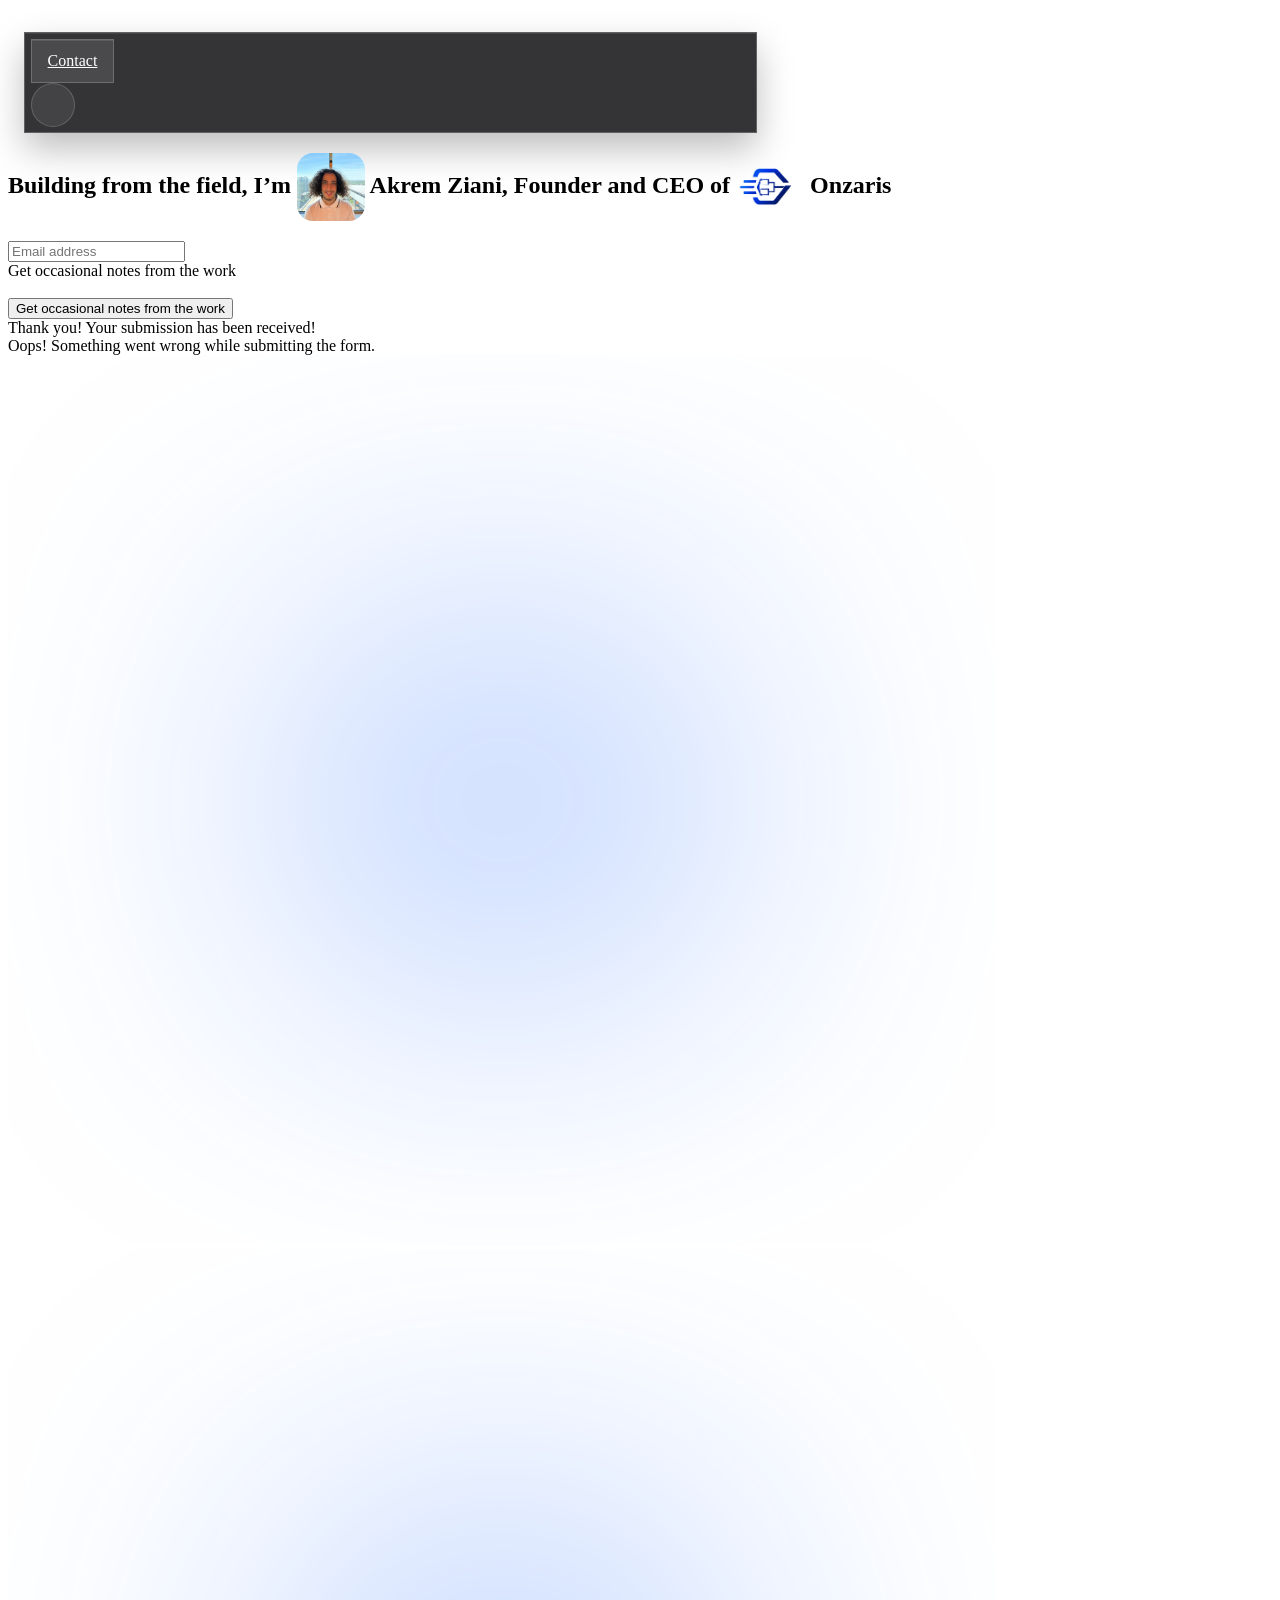
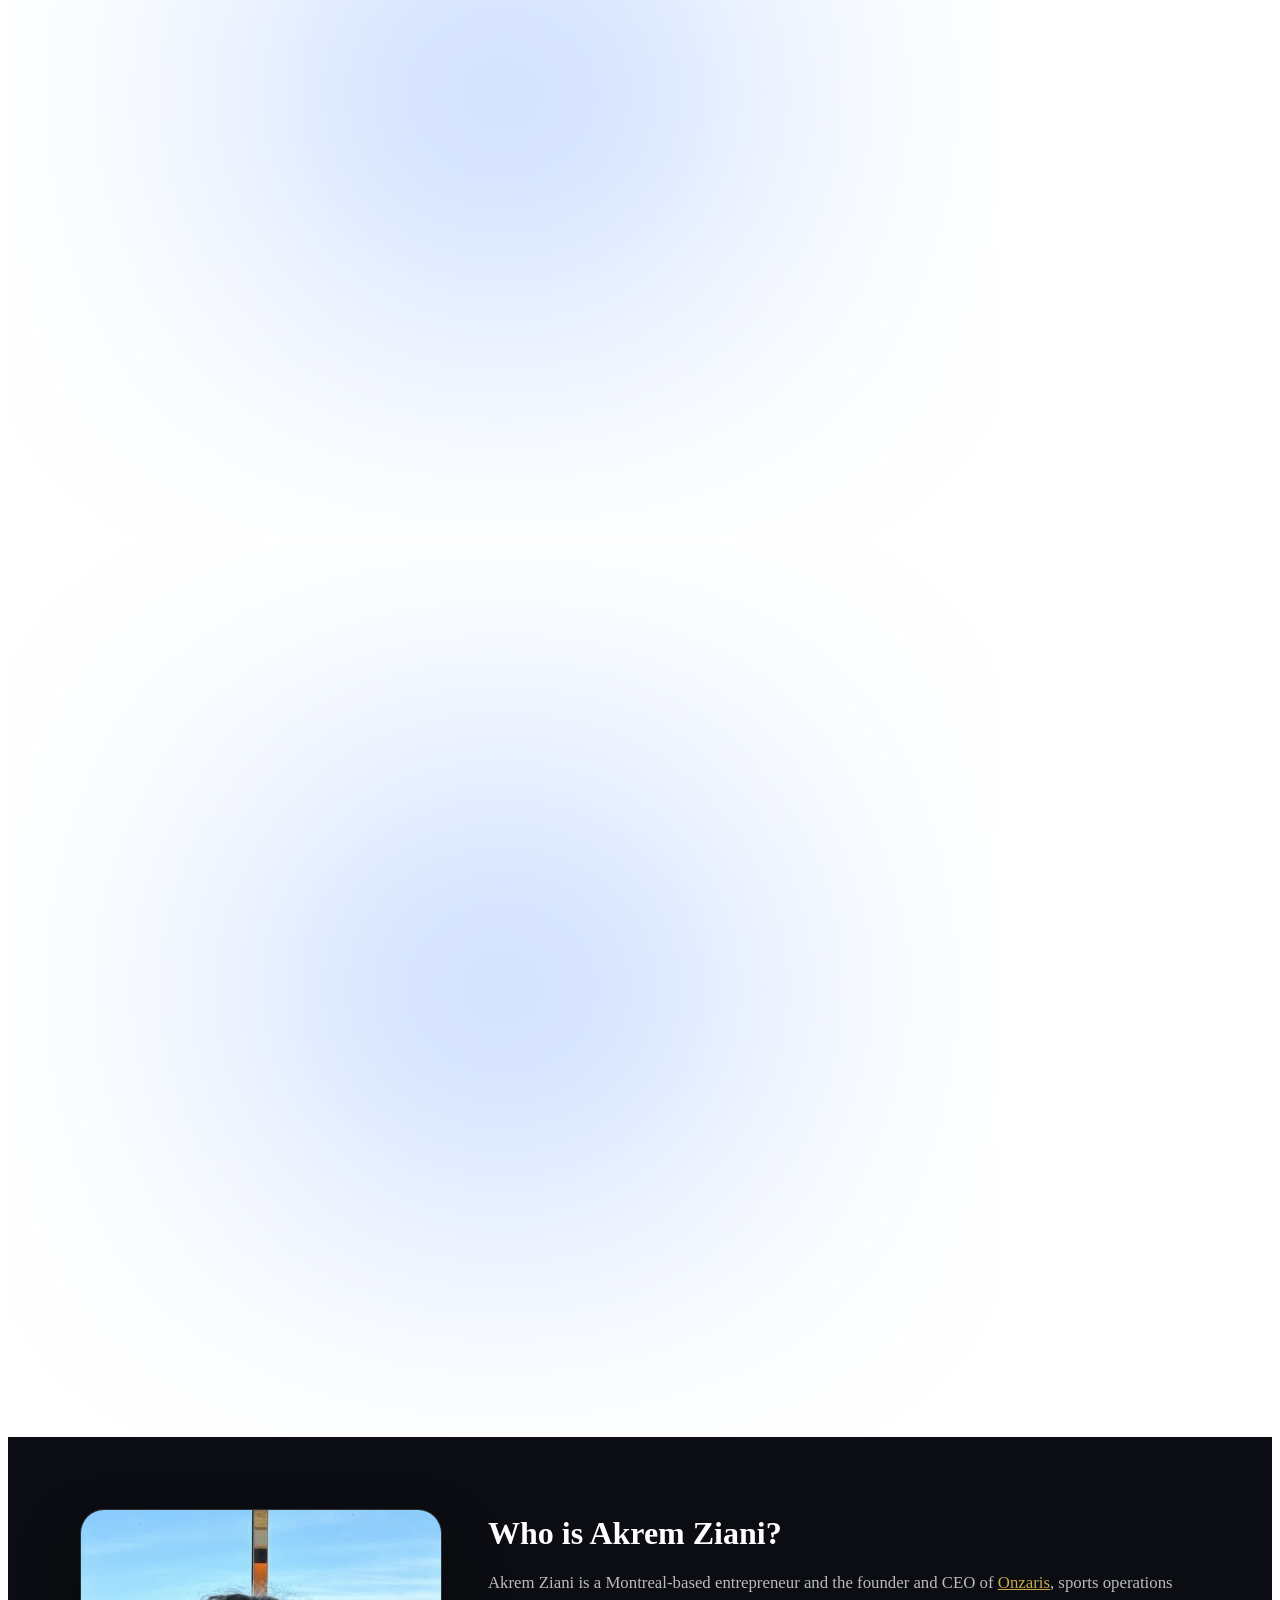
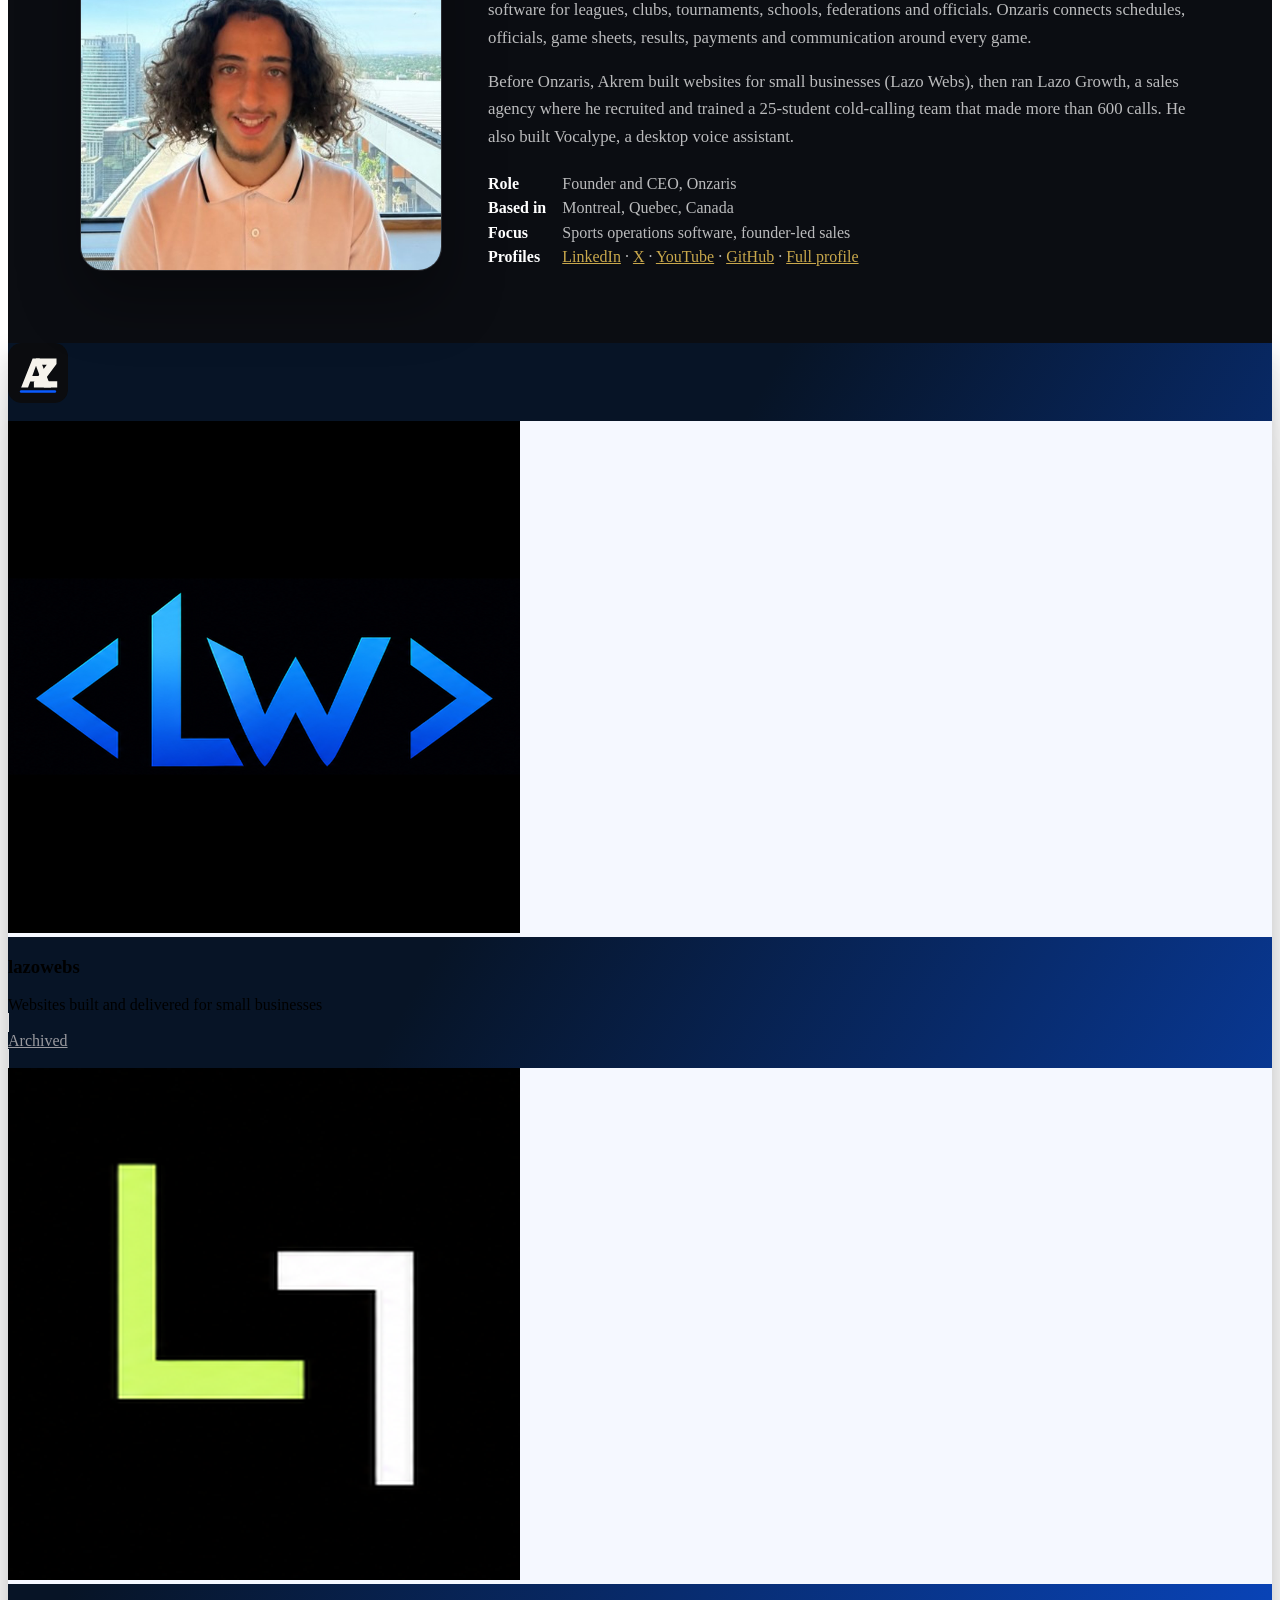
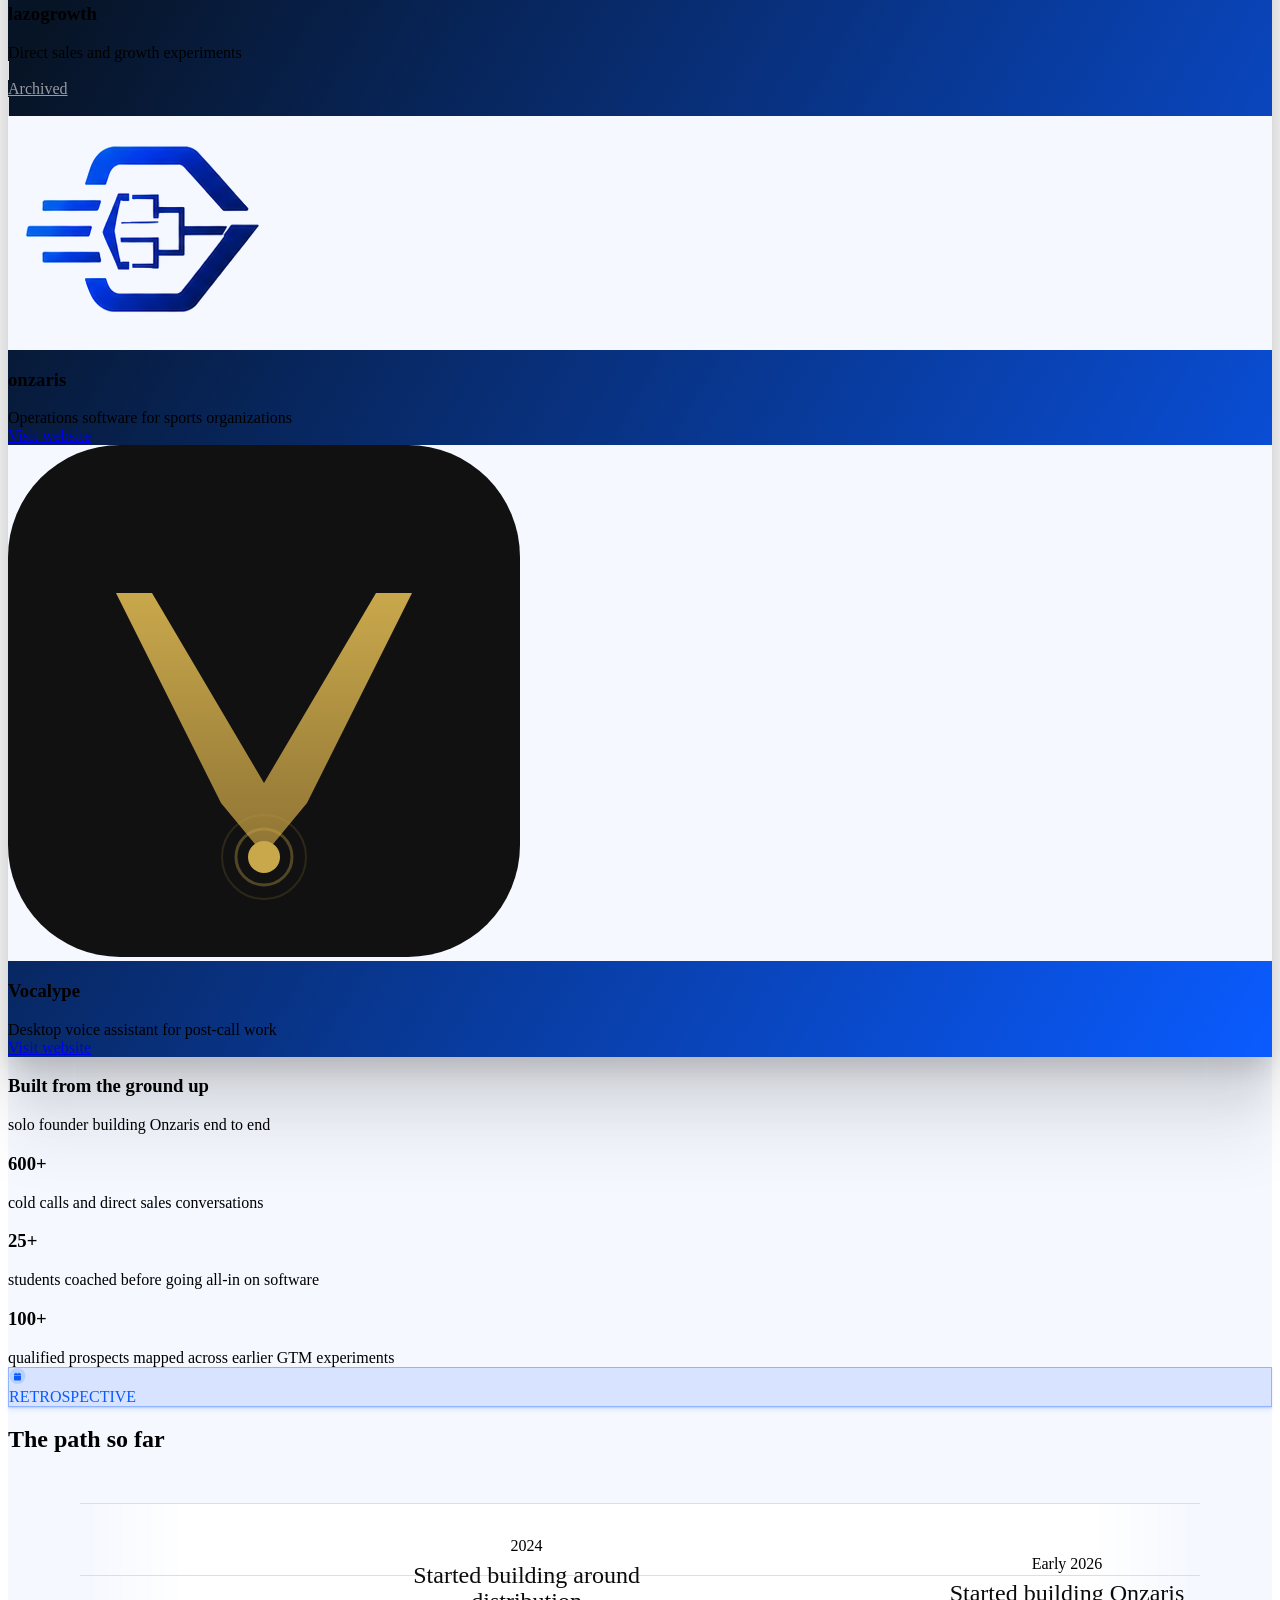
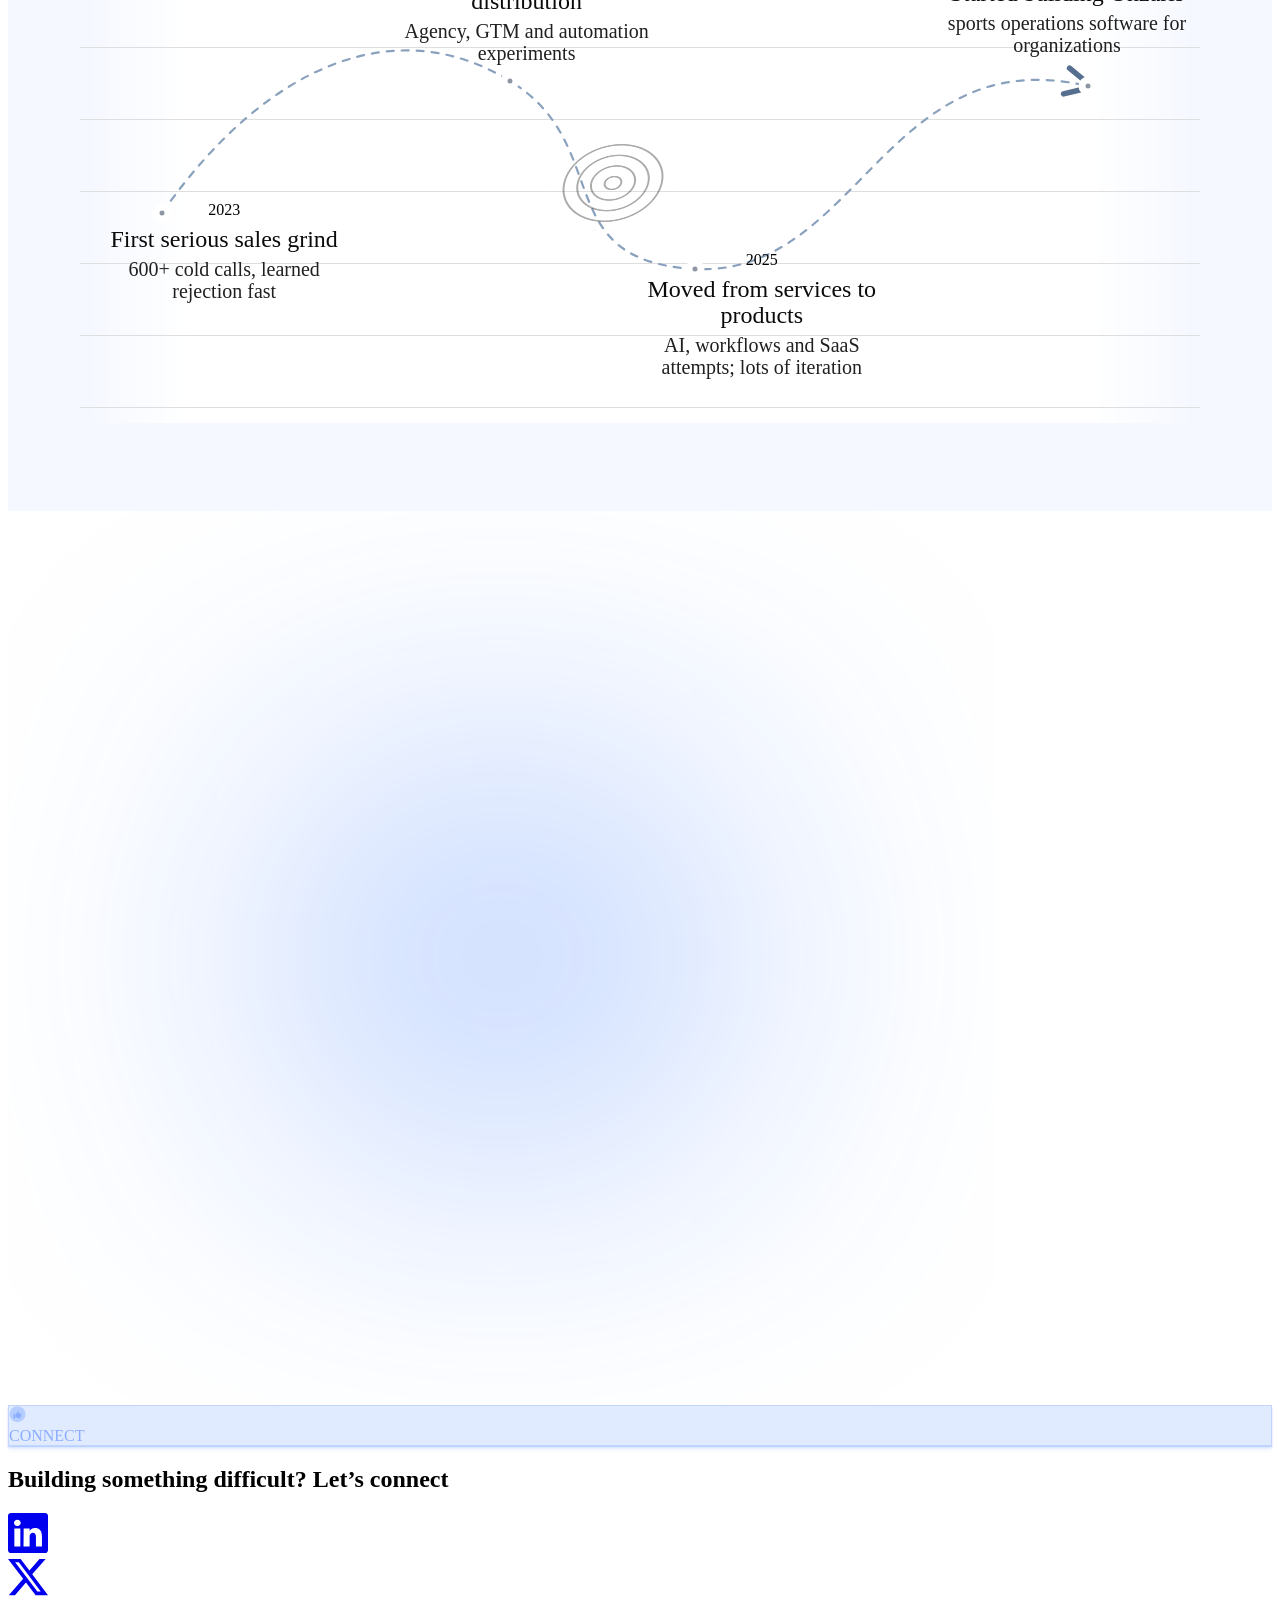
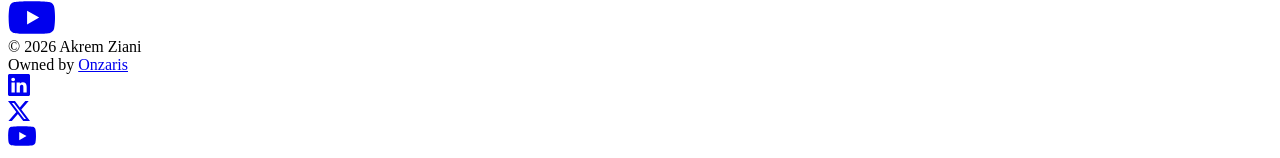
==== commit c29e6546: "Add YouTube profile, FAQ (schema + visible), French summary in llms.txt Co-Authored-By: Claude Opus " ====
--- a/index.html
+++ b/index.html
@@ -16,7 +16,7 @@
 }
 .w-webflow-badge { display: none !important; }
 .u-section-media { display: none !important; }
-</style><script type="application/ld+json">{"@context": "https://schema.org", "@graph": [{"@type": "Person", "@id": "https://www.akremziani.com/#person", "name": "Akrem Ziani", "givenName": "Akrem", "familyName": "Ziani", "url": "https://www.akremziani.com/", "mainEntityOfPage": "https://www.akremziani.com/about/", "image": {"@type": "ImageObject", "@id": "https://www.akremziani.com/#portrait", "url": "https://www.akremziani.com/assets/akrem-ziani.jpg", "width": 1200, "height": 1200, "caption": "Akrem Ziani, founder of Onzaris"}, "jobTitle": "Founder and CEO", "description": "Akrem Ziani is a Montreal-based entrepreneur, the founder and CEO of Onzaris, sports operations software for leagues, clubs, tournaments, schools, federations and officials. Before Onzaris he built websites for small businesses (Lazo Webs), ran the Lazo Growth sales agency with a 25-student cold-calling team (600+ calls), and built Vocalype, a desktop voice assistant.", "worksFor": {"@id": "https://www.onzaris.com/#organization"}, "homeLocation": {"@type": "Place", "name": "Montreal, Quebec, Canada"}, "address": {"@type": "PostalAddress", "addressLocality": "Montreal", "addressRegion": "QC", "addressCountry": "CA"}, "knowsAbout": ["Sports operations software", "Sports league management", "Referee and officials scheduling", "SaaS", "Founder-led sales", "Cold calling", "Product building"], "email": "mailto:akrem@onzaris.com", "sameAs": ["https://www.linkedin.com/in/akrem-ziani-678093408", "https://github.com/akremziani", "https://x.com/AkremZiani", "https://www.onzaris.com"]}, {"@type": "Organization", "@id": "https://www.onzaris.com/#organization", "name": "Onzaris", "url": "https://www.onzaris.com", "logo": "https://www.onzaris.com/onzaris-icon-1024.png", "description": "Management software for all of sport: leagues, clubs, tournaments, schools, federations and officials.", "founder": {"@id": "https://www.akremziani.com/#person"}, "foundingDate": "2026", "foundingLocation": "Montreal, Quebec, Canada", "sameAs": ["https://www.linkedin.com/company/onzaris", "https://x.com/onzaris", "https://www.instagram.com/onzarishq/", "https://www.youtube.com/@onzaris"]}, {"@type": "WebSite", "@id": "https://www.akremziani.com/#website", "name": "Akrem Ziani", "url": "https://www.akremziani.com/", "publisher": {"@id": "https://www.akremziani.com/#person"}, "about": {"@id": "https://www.akremziani.com/#person"}, "inLanguage": "en"}, {"@type": "ProfilePage", "@id": "https://www.akremziani.com/#page", "url": "https://www.akremziani.com/", "name": "Akrem Ziani, founder and CEO of Onzaris", "isPartOf": {"@id": "https://www.akremziani.com/#website"}, "mainEntity": {"@id": "https://www.akremziani.com/#person"}, "primaryImageOfPage": {"@id": "https://www.akremziani.com/#portrait"}, "dateModified": "2026-10-16"}]}</script><meta property="og:image:width" content="1200"><meta property="og:image:height" content="630"><meta property="og:image:alt" content="Akrem Ziani, founder and CEO of Onzaris"><meta property="og:site_name" content="Akrem Ziani"><meta property="profile:first_name" content="Akrem"><meta property="profile:last_name" content="Ziani"><link rel="alternate" type="text/plain" title="LLM summary" href="/llms.txt"></head><body><div class="s-body overflow-none"><div class="s-page-wrapper"><div class="s-navbar-wrap"><div data-animation="default" data-collapse="small" data-duration="400" data-easing="ease" data-easing2="ease" role="banner" class="s-navbar w-nav"><div class="s-navbar-container"><nav role="navigation" class="s-navbar-menu-wrap w-nav-menu"><div class="s-navbar-menu"><a href="#Contact" class="s-nav-btn w-inline-block"><div>Contact</div></a></div></nav><div class="s-menu-btn w-nav-button"><div class="w-icon-nav-menu"></div></div></div></div><div class="u-global-styles w-embed"><style>
+</style><meta property="og:image:width" content="1200"><meta property="og:image:height" content="630"><meta property="og:image:alt" content="Akrem Ziani, founder and CEO of Onzaris"><meta property="og:site_name" content="Akrem Ziani"><meta property="profile:first_name" content="Akrem"><meta property="profile:last_name" content="Ziani"><link rel="alternate" type="text/plain" title="LLM summary" href="/llms.txt"><script type="application/ld+json">{"@context": "https://schema.org", "@graph": [{"@type": "Person", "@id": "https://www.akremziani.com/#person", "name": "Akrem Ziani", "givenName": "Akrem", "familyName": "Ziani", "url": "https://www.akremziani.com/", "mainEntityOfPage": "https://www.akremziani.com/about/", "image": {"@type": "ImageObject", "@id": "https://www.akremziani.com/#portrait", "url": "https://www.akremziani.com/assets/akrem-ziani.jpg", "width": 1200, "height": 1200, "caption": "Akrem Ziani, founder of Onzaris"}, "jobTitle": "Founder and CEO", "description": "Akrem Ziani is a Montreal-based entrepreneur, the founder and CEO of Onzaris, sports operations software for leagues, clubs, tournaments, schools, federations and officials. Before Onzaris he built websites for small businesses (Lazo Webs), ran the Lazo Growth sales agency with a 25-student cold-calling team (600+ calls), and built Vocalype, a desktop voice assistant.", "worksFor": {"@id": "https://www.onzaris.com/#organization"}, "homeLocation": {"@type": "Place", "name": "Montreal, Quebec, Canada"}, "address": {"@type": "PostalAddress", "addressLocality": "Montreal", "addressRegion": "QC", "addressCountry": "CA"}, "knowsAbout": ["Sports operations software", "Sports league management", "Referee and officials scheduling", "SaaS", "Founder-led sales", "Cold calling", "Product building"], "email": "mailto:akrem@onzaris.com", "sameAs": ["https://www.linkedin.com/in/akrem-ziani-678093408", "https://github.com/akremziani", "https://x.com/AkremZiani", "https://www.youtube.com/@akrem_ziani", "https://www.onzaris.com"]}, {"@type": "Organization", "@id": "https://www.onzaris.com/#organization", "name": "Onzaris", "url": "https://www.onzaris.com", "logo": "https://www.onzaris.com/onzaris-icon-1024.png", "description": "Management software for all of sport: leagues, clubs, tournaments, schools, federations and officials.", "founder": {"@id": "https://www.akremziani.com/#person"}, "foundingDate": "2026", "foundingLocation": "Montreal, Quebec, Canada", "sameAs": ["https://www.linkedin.com/company/onzaris", "https://x.com/onzaris", "https://www.instagram.com/onzarishq/", "https://www.youtube.com/@onzaris"]}, {"@type": "WebSite", "@id": "https://www.akremziani.com/#website", "name": "Akrem Ziani", "url": "https://www.akremziani.com/", "publisher": {"@id": "https://www.akremziani.com/#person"}, "about": {"@id": "https://www.akremziani.com/#person"}, "inLanguage": "en"}, {"@type": "ProfilePage", "@id": "https://www.akremziani.com/#page", "url": "https://www.akremziani.com/", "name": "Akrem Ziani, founder and CEO of Onzaris", "isPartOf": {"@id": "https://www.akremziani.com/#website"}, "mainEntity": {"@id": "https://www.akremziani.com/#person"}, "primaryImageOfPage": {"@id": "https://www.akremziani.com/#portrait"}, "dateModified": "2026-10-16"}, {"@type": "FAQPage", "@id": "https://www.akremziani.com/#faq", "url": "https://www.akremziani.com/", "mainEntity": [{"@type": "Question", "name": "Who is Akrem Ziani?", "acceptedAnswer": {"@type": "Answer", "text": "Akrem Ziani is a Montreal-based entrepreneur and the founder and CEO of Onzaris, sports operations software for leagues, clubs, tournaments, schools, federations and officials."}}, {"@type": "Question", "name": "What is Onzaris?", "acceptedAnswer": {"@type": "Answer", "text": "Onzaris is management software for all of sport, founded by Akrem Ziani in Montreal in 2026. It connects registrations, schedules, referees and officials, game sheets, results, payments and communication around every game, on the web and on iOS and Android."}}, {"@type": "Question", "name": "What did Akrem Ziani do before Onzaris?", "acceptedAnswer": {"@type": "Answer", "text": "He built websites for small businesses (Lazo Webs), ran Lazo Growth, a sales agency where he recruited and trained a 25-student cold-calling team that made more than 600 calls, and built Vocalype, a desktop voice assistant."}}, {"@type": "Question", "name": "Where is Akrem Ziani based?", "acceptedAnswer": {"@type": "Answer", "text": "Montreal, Quebec, Canada."}}, {"@type": "Question", "name": "How can I contact Akrem Ziani?", "acceptedAnswer": {"@type": "Answer", "text": "By email at akrem@onzaris.com or on LinkedIn: https://www.linkedin.com/in/akrem-ziani-678093408"}}]}]}</script></head><body><div class="s-body overflow-none"><div class="s-page-wrapper"><div class="s-navbar-wrap"><div data-animation="default" data-collapse="small" data-duration="400" data-easing="ease" data-easing2="ease" role="banner" class="s-navbar w-nav"><div class="s-navbar-container"><nav role="navigation" class="s-navbar-menu-wrap w-nav-menu"><div class="s-navbar-menu"><a href="#Contact" class="s-nav-btn w-inline-block"><div>Contact</div></a></div></nav><div class="s-menu-btn w-nav-button"><div class="w-icon-nav-menu"></div></div></div></div><div class="u-global-styles w-embed"><style>
 :root {
     --onzaris-blue: #0A5BFF;
     --onzaris-blue-deep: #071426;
@@ -262,7 +262,7 @@
 <div><h2 id="about-akrem-title">Who is Akrem Ziani?</h2>
 <p>Akrem Ziani is a Montreal-based entrepreneur and the founder and CEO of <a href="https://www.onzaris.com">Onzaris</a>, sports operations software for leagues, clubs, tournaments, schools, federations and officials. Onzaris connects schedules, officials, game sheets, results, payments and communication around every game.</p>
 <p>Before Onzaris, Akrem built websites for small businesses (Lazo Webs), then ran Lazo Growth, a sales agency where he recruited and trained a 25-student cold-calling team that made more than 600 calls. He also built Vocalype, a desktop voice assistant.</p>
-<dl><dt>Role</dt><dd>Founder and CEO, Onzaris</dd><dt>Based in</dt><dd>Montreal, Quebec, Canada</dd><dt>Focus</dt><dd>Sports operations software, founder-led sales</dd><dt>Profiles</dt><dd><a href="https://www.linkedin.com/in/akrem-ziani-678093408" rel="me">LinkedIn</a> · <a href="https://x.com/AkremZiani" rel="me">X</a> · <a href="https://github.com/akremziani" rel="me">GitHub</a> · <a href="/about/">Full profile</a></dd></dl></div></div></section><section class="u-section-partner"><div class="s-container-1120"><div class="u-section-partner-wrap"><div class="u-partner-head-wrap"><div class="u-partner-head"><img src="assets/akrem-logo.svg" loading="lazy" alt="" class="u-partner-head-icon"/><div class="u-partner-head-bbg"></div></div><img src="https://cdn.prod.website-files.com/602aa933ea370275b9df8f71/66d0630a935faaaa5c60aca9_Line%205.png" loading="lazy" sizes="(max-width: 991px) 100vw, 846.0025634765625px" srcset="https://cdn.prod.website-files.com/602aa933ea370275b9df8f71/66d0630a935faaaa5c60aca9_Line%205-p-500.png 500w, https://cdn.prod.website-files.com/602aa933ea370275b9df8f71/66d0630a935faaaa5c60aca9_Line%205.png 846w" alt="" class="u-partner-head-line"/></div><div class="u-partner-card-wrap"><div data-w-id="9c321528-f39c-7f3c-550c-f32d3047a777" style="opacity:0" class="u-partner-card"><div class="u-partner-card-head is-lazowebs"><img src="assets/proof/lazowebs-logo.png" loading="lazy" alt="" class="u-partner-card-icon"/></div><div class="u-partner-card-info"><div class="u-partner-card-text"><h3 class="s-text-18-700-120-lemfont-bold s-text-color-0b0b0b">lazowebs</h3><div class="s-text-14-400-128-inter">Websites built and delivered for small businesses</div></div><a href="#" class="s-primary-btn is-big w-inline-block is-disabled"><div class="s-label-btn-inter">Archived</div></a></div></div><div data-w-id="ac91c9d4-1db4-19ec-b861-8fd773bcf4b1" style="opacity:0" class="u-partner-card"><div class="u-partner-card-head is-lazo"><img src="assets/proof/lazo-logo.png" loading="lazy" alt="" class="u-partner-card-icon"/></div><div class="u-partner-card-info"><div class="u-partner-card-text"><h3 class="s-text-18-700-120-lemfont-bold s-text-color-0b0b0b">lazogrowth</h3><div class="s-text-14-400-128-inter">Direct sales and growth experiments</div></div><a href="#" class="s-primary-btn is-big w-inline-block is-disabled"><div class="s-label-btn-inter">Archived</div></a></div></div><div data-w-id="f93d88a6-d753-27b3-eb84-1992469597fd" style="opacity:0" class="u-partner-card"><div class="u-partner-card-head is-onzaris"><img src="assets/proof/onzaris-icon.png" loading="lazy" alt="" class="u-partner-card-icon"/></div><div class="u-partner-card-info"><div class="u-partner-card-text"><h3 class="s-text-18-700-120-lemfont-bold s-text-color-0b0b0b">onzaris</h3><div class="s-text-14-400-128-inter">Operations software for sports organizations</div></div><a href="https://www.onzaris.com" target="_blank" class="s-primary-btn is-big w-inline-block"><div class="s-label-btn-inter">Visit website</div></a></div></div><div data-w-id="akrem-vocalype-card" style="opacity:0" class="u-partner-card"><div class="u-partner-card-head is-onzaris"><img src="assets/proof/vocalype-logo.svg" loading="lazy" alt="Vocalype logo" class="u-partner-card-icon"/></div><div class="u-partner-card-info"><div class="u-partner-card-text"><h3 class="s-text-18-700-120-lemfont-bold s-text-color-0b0b0b">Vocalype</h3><div class="s-text-14-400-128-inter">Desktop voice assistant for post-call work</div></div><a href="https://vocalype.com" target="_blank" class="s-primary-btn is-big w-inline-block"><div class="s-label-btn-inter">Visit website</div></a></div></div></div></div></div></section><section class="u-section-event"><div id="count" class="u-event-wrap"><div data-w-id="fb9bb122-12ec-5734-4977-899fa3799e80" style="opacity:0" class="u-event-card"><h3 class="s-text-38-700-100-lemfont-bold s-text-color-0b0b0b">Built from the ground up</h3><div class="u-max-width-231"><div class="s-text-18-400-133">solo founder building Onzaris end to end</div></div></div><div class="u-event-card-divider"></div><div data-w-id="049a81fc-e5d7-1ca0-836d-496a97ceea27" style="opacity:0" class="u-event-card"><h3 class="s-text-38-700-100-lemfont-bold s-text-color-0b0b0b"><span data-count="600" class="s-count">600</span>+</h3><div class="u-max-width-231"><div class="s-text-18-400-133">cold calls and direct sales conversations</div></div></div><div class="u-event-card-divider"></div><div data-w-id="a5793ef6-2d88-db42-adeb-e48fb41beb9d" style="opacity:0" class="u-event-card"><h3 class="s-text-38-700-100-lemfont-bold s-text-color-0b0b0b"><span data-count="25" class="s-count">25</span>+</h3><div class="u-max-width-231"><div class="s-text-18-400-133">students coached before going all-in on software</div></div></div><div class="u-event-card-divider"></div><div data-w-id="be974c84-b27d-ada1-0240-660697e11b45" style="opacity:0" class="u-event-card"><h3 class="s-text-38-700-100-lemfont-bold s-text-color-0b0b0b"><span data-count="100" class="s-count">100</span>+</h3><div class="u-max-width-231"><div class="s-text-18-400-133">qualified prospects mapped across earlier GTM experiments</div></div></div></div><div class="s-d-none w-embed w-script"><script>
+<dl><dt>Role</dt><dd>Founder and CEO, Onzaris</dd><dt>Based in</dt><dd>Montreal, Quebec, Canada</dd><dt>Focus</dt><dd>Sports operations software, founder-led sales</dd><dt>Profiles</dt><dd><a href="https://www.linkedin.com/in/akrem-ziani-678093408" rel="me">LinkedIn</a> · <a href="https://x.com/AkremZiani" rel="me">X</a> · <a href="https://www.youtube.com/@akrem_ziani" rel="me">YouTube</a> · <a href="https://github.com/akremziani" rel="me">GitHub</a> · <a href="/about/">Full profile</a></dd></dl></div></div></section><section class="u-section-partner"><div class="s-container-1120"><div class="u-section-partner-wrap"><div class="u-partner-head-wrap"><div class="u-partner-head"><img src="assets/akrem-logo.svg" loading="lazy" alt="" class="u-partner-head-icon"/><div class="u-partner-head-bbg"></div></div><img src="https://cdn.prod.website-files.com/602aa933ea370275b9df8f71/66d0630a935faaaa5c60aca9_Line%205.png" loading="lazy" sizes="(max-width: 991px) 100vw, 846.0025634765625px" srcset="https://cdn.prod.website-files.com/602aa933ea370275b9df8f71/66d0630a935faaaa5c60aca9_Line%205-p-500.png 500w, https://cdn.prod.website-files.com/602aa933ea370275b9df8f71/66d0630a935faaaa5c60aca9_Line%205.png 846w" alt="" class="u-partner-head-line"/></div><div class="u-partner-card-wrap"><div data-w-id="9c321528-f39c-7f3c-550c-f32d3047a777" style="opacity:0" class="u-partner-card"><div class="u-partner-card-head is-lazowebs"><img src="assets/proof/lazowebs-logo.png" loading="lazy" alt="" class="u-partner-card-icon"/></div><div class="u-partner-card-info"><div class="u-partner-card-text"><h3 class="s-text-18-700-120-lemfont-bold s-text-color-0b0b0b">lazowebs</h3><div class="s-text-14-400-128-inter">Websites built and delivered for small businesses</div></div><a href="#" class="s-primary-btn is-big w-inline-block is-disabled"><div class="s-label-btn-inter">Archived</div></a></div></div><div data-w-id="ac91c9d4-1db4-19ec-b861-8fd773bcf4b1" style="opacity:0" class="u-partner-card"><div class="u-partner-card-head is-lazo"><img src="assets/proof/lazo-logo.png" loading="lazy" alt="" class="u-partner-card-icon"/></div><div class="u-partner-card-info"><div class="u-partner-card-text"><h3 class="s-text-18-700-120-lemfont-bold s-text-color-0b0b0b">lazogrowth</h3><div class="s-text-14-400-128-inter">Direct sales and growth experiments</div></div><a href="#" class="s-primary-btn is-big w-inline-block is-disabled"><div class="s-label-btn-inter">Archived</div></a></div></div><div data-w-id="f93d88a6-d753-27b3-eb84-1992469597fd" style="opacity:0" class="u-partner-card"><div class="u-partner-card-head is-onzaris"><img src="assets/proof/onzaris-icon.png" loading="lazy" alt="" class="u-partner-card-icon"/></div><div class="u-partner-card-info"><div class="u-partner-card-text"><h3 class="s-text-18-700-120-lemfont-bold s-text-color-0b0b0b">onzaris</h3><div class="s-text-14-400-128-inter">Operations software for sports organizations</div></div><a href="https://www.onzaris.com" target="_blank" class="s-primary-btn is-big w-inline-block"><div class="s-label-btn-inter">Visit website</div></a></div></div><div data-w-id="akrem-vocalype-card" style="opacity:0" class="u-partner-card"><div class="u-partner-card-head is-onzaris"><img src="assets/proof/vocalype-logo.svg" loading="lazy" alt="Vocalype logo" class="u-partner-card-icon"/></div><div class="u-partner-card-info"><div class="u-partner-card-text"><h3 class="s-text-18-700-120-lemfont-bold s-text-color-0b0b0b">Vocalype</h3><div class="s-text-14-400-128-inter">Desktop voice assistant for post-call work</div></div><a href="https://vocalype.com" target="_blank" class="s-primary-btn is-big w-inline-block"><div class="s-label-btn-inter">Visit website</div></a></div></div></div></div></div></section><section class="u-section-event"><div id="count" class="u-event-wrap"><div data-w-id="fb9bb122-12ec-5734-4977-899fa3799e80" style="opacity:0" class="u-event-card"><h3 class="s-text-38-700-100-lemfont-bold s-text-color-0b0b0b">Built from the ground up</h3><div class="u-max-width-231"><div class="s-text-18-400-133">solo founder building Onzaris end to end</div></div></div><div class="u-event-card-divider"></div><div data-w-id="049a81fc-e5d7-1ca0-836d-496a97ceea27" style="opacity:0" class="u-event-card"><h3 class="s-text-38-700-100-lemfont-bold s-text-color-0b0b0b"><span data-count="600" class="s-count">600</span>+</h3><div class="u-max-width-231"><div class="s-text-18-400-133">cold calls and direct sales conversations</div></div></div><div class="u-event-card-divider"></div><div data-w-id="a5793ef6-2d88-db42-adeb-e48fb41beb9d" style="opacity:0" class="u-event-card"><h3 class="s-text-38-700-100-lemfont-bold s-text-color-0b0b0b"><span data-count="25" class="s-count">25</span>+</h3><div class="u-max-width-231"><div class="s-text-18-400-133">students coached before going all-in on software</div></div></div><div class="u-event-card-divider"></div><div data-w-id="be974c84-b27d-ada1-0240-660697e11b45" style="opacity:0" class="u-event-card"><h3 class="s-text-38-700-100-lemfont-bold s-text-color-0b0b0b"><span data-count="100" class="s-count">100</span>+</h3><div class="u-max-width-231"><div class="s-text-18-400-133">qualified prospects mapped across earlier GTM experiments</div></div></div></div><div class="s-d-none w-embed w-script"><script>
 document.addEventListener('DOMContentLoaded', function() {
 
     // Attach a scroll event listener to the window object
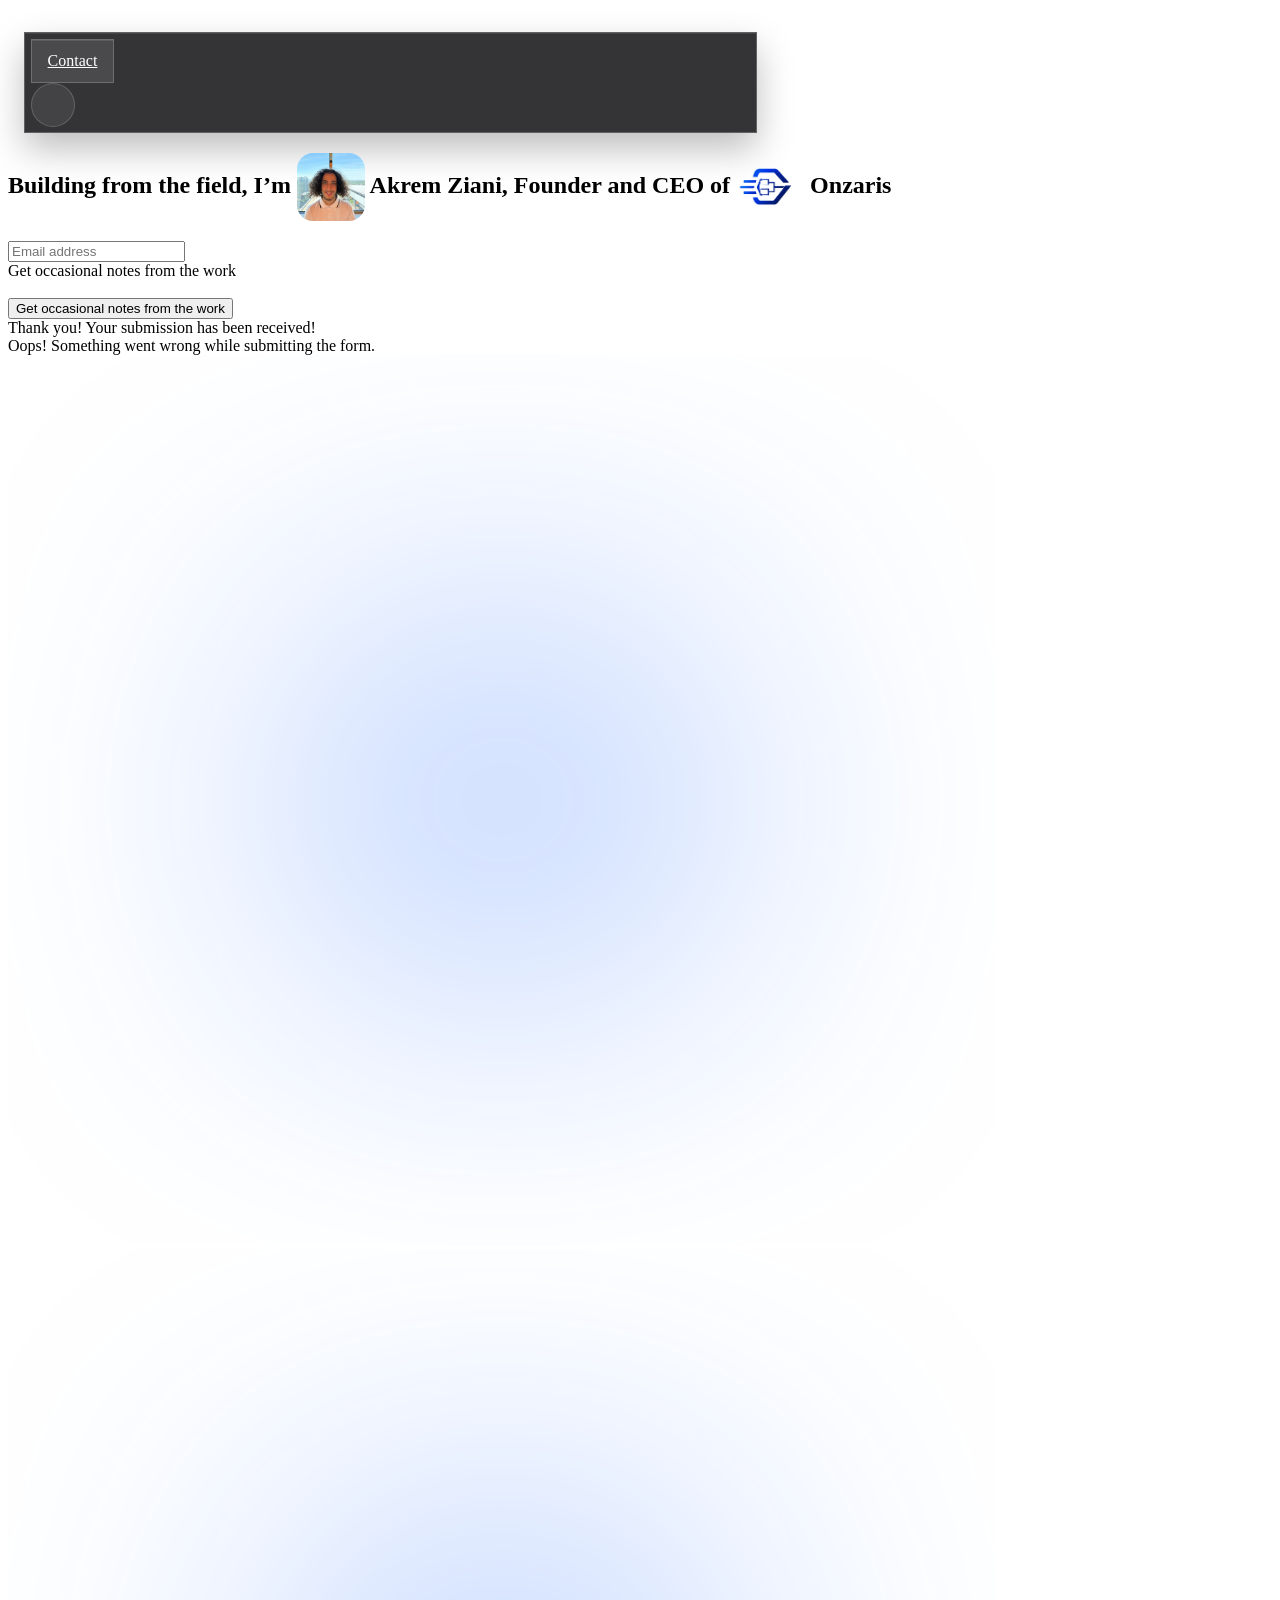
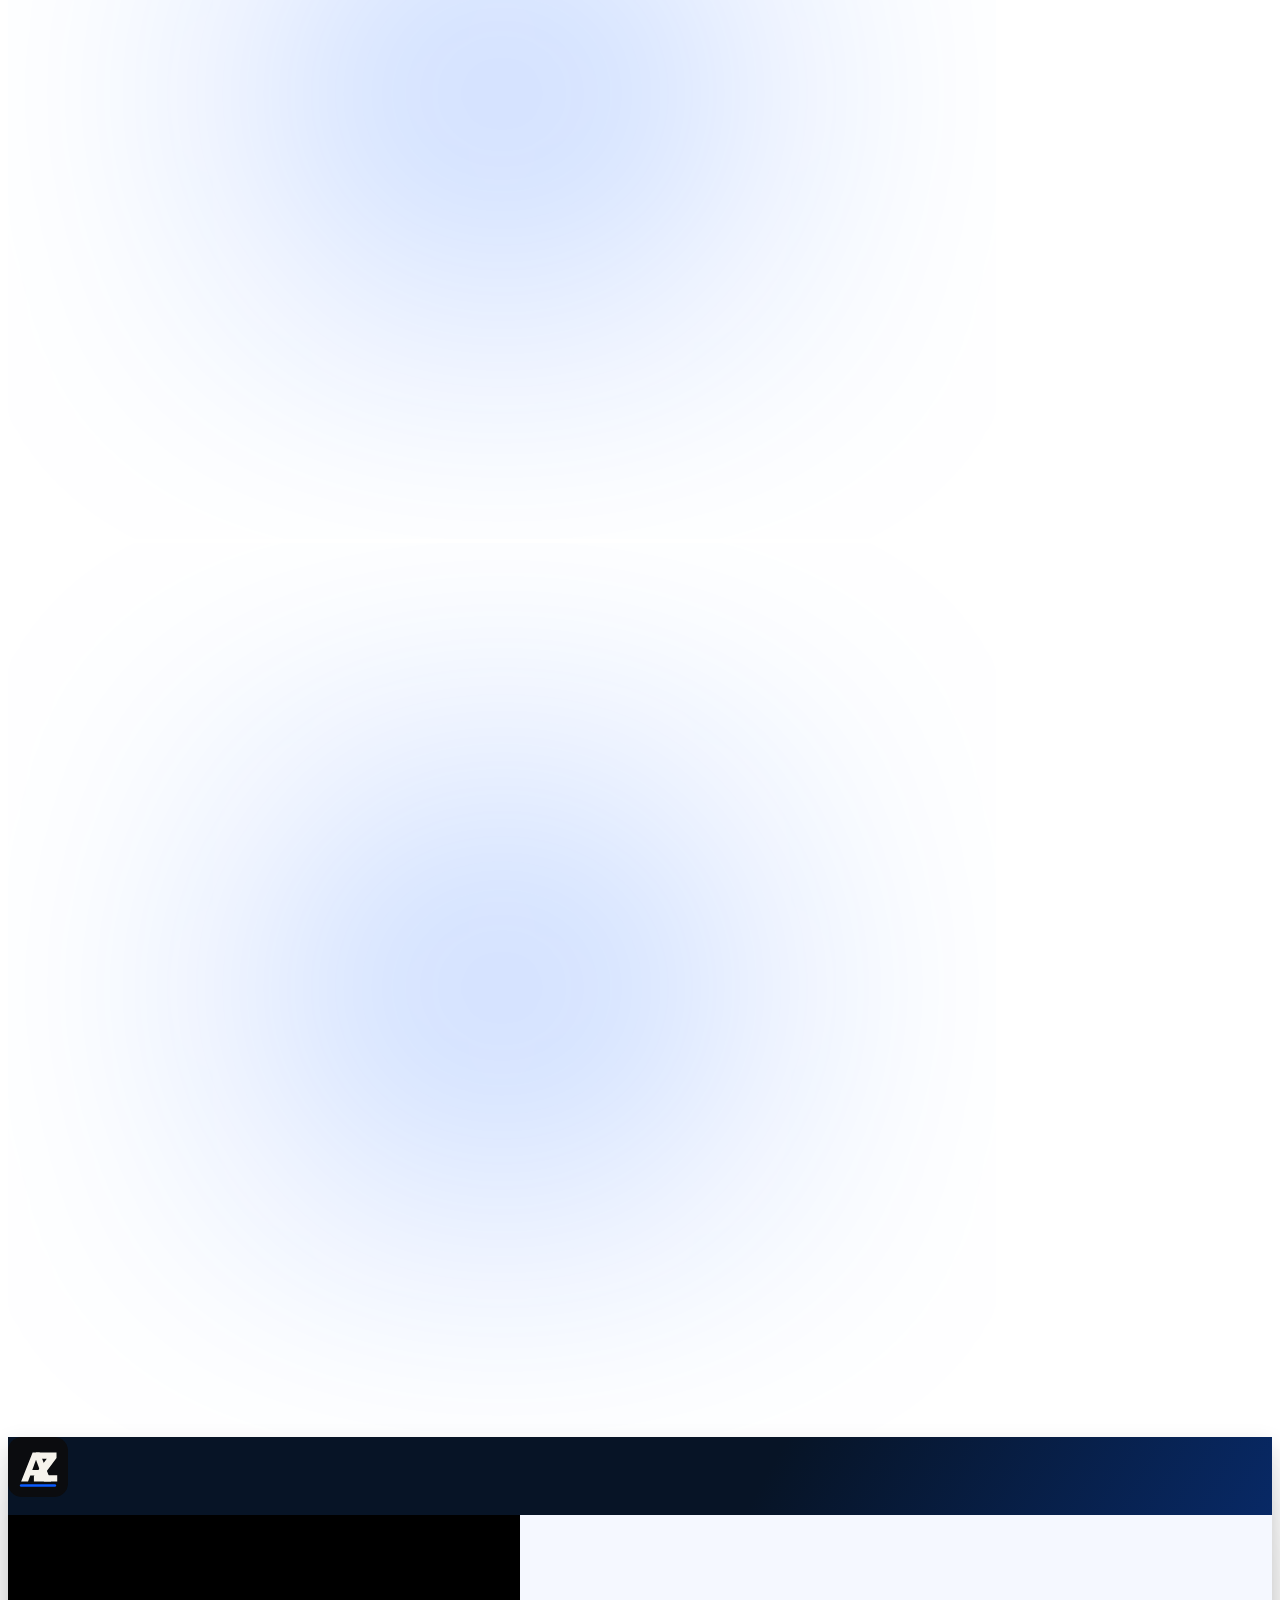
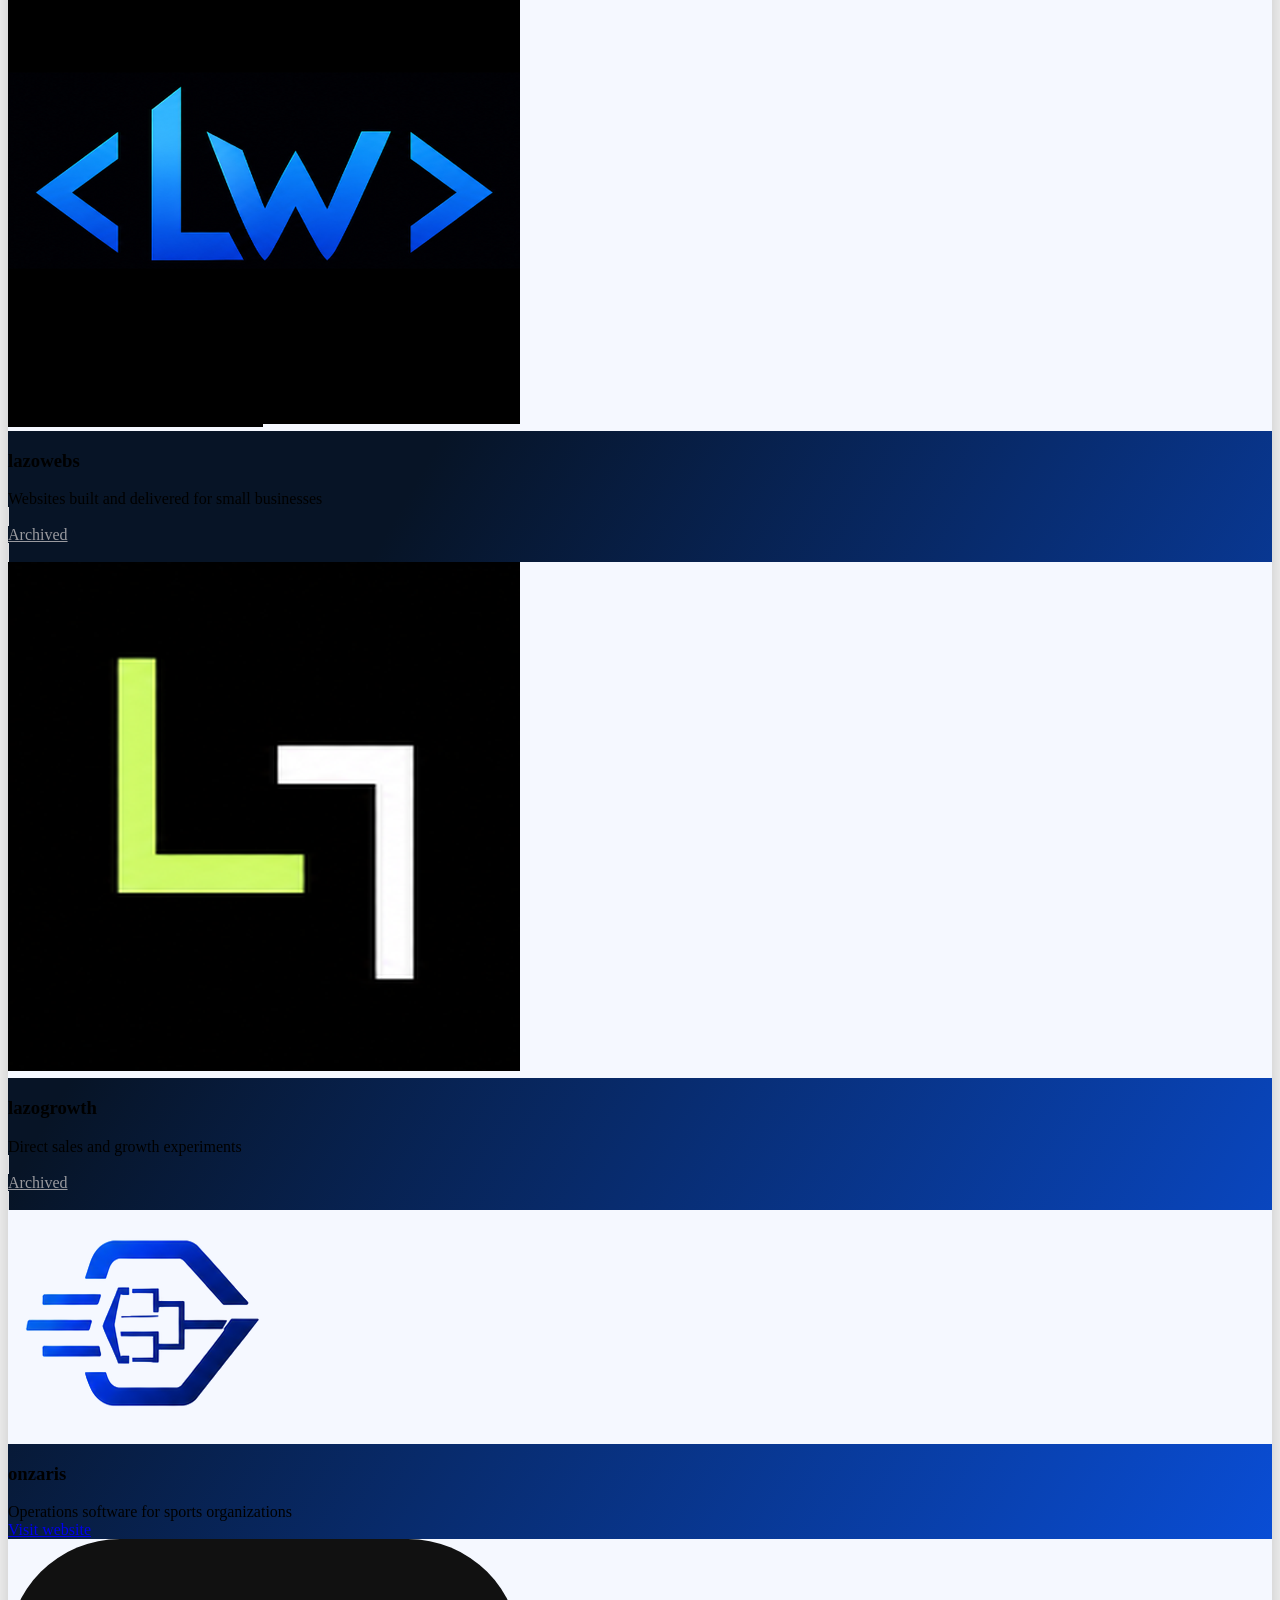
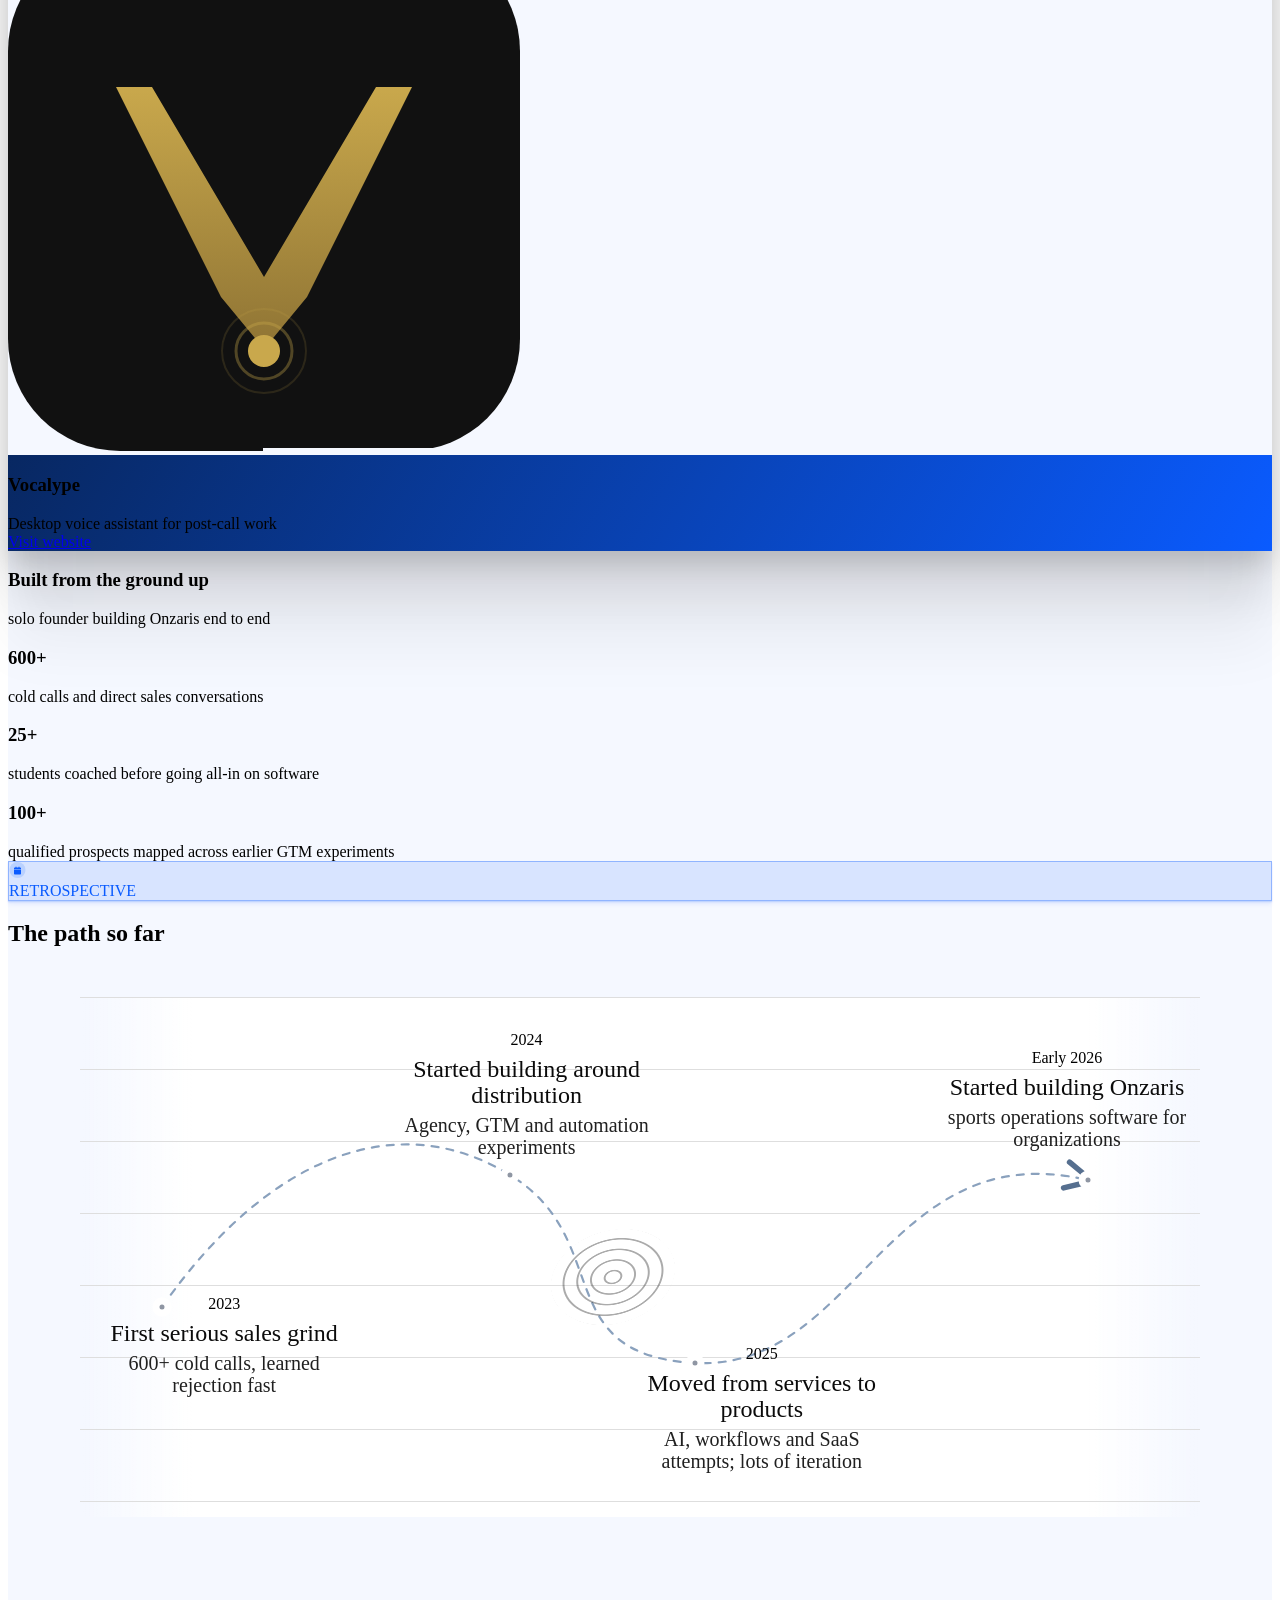
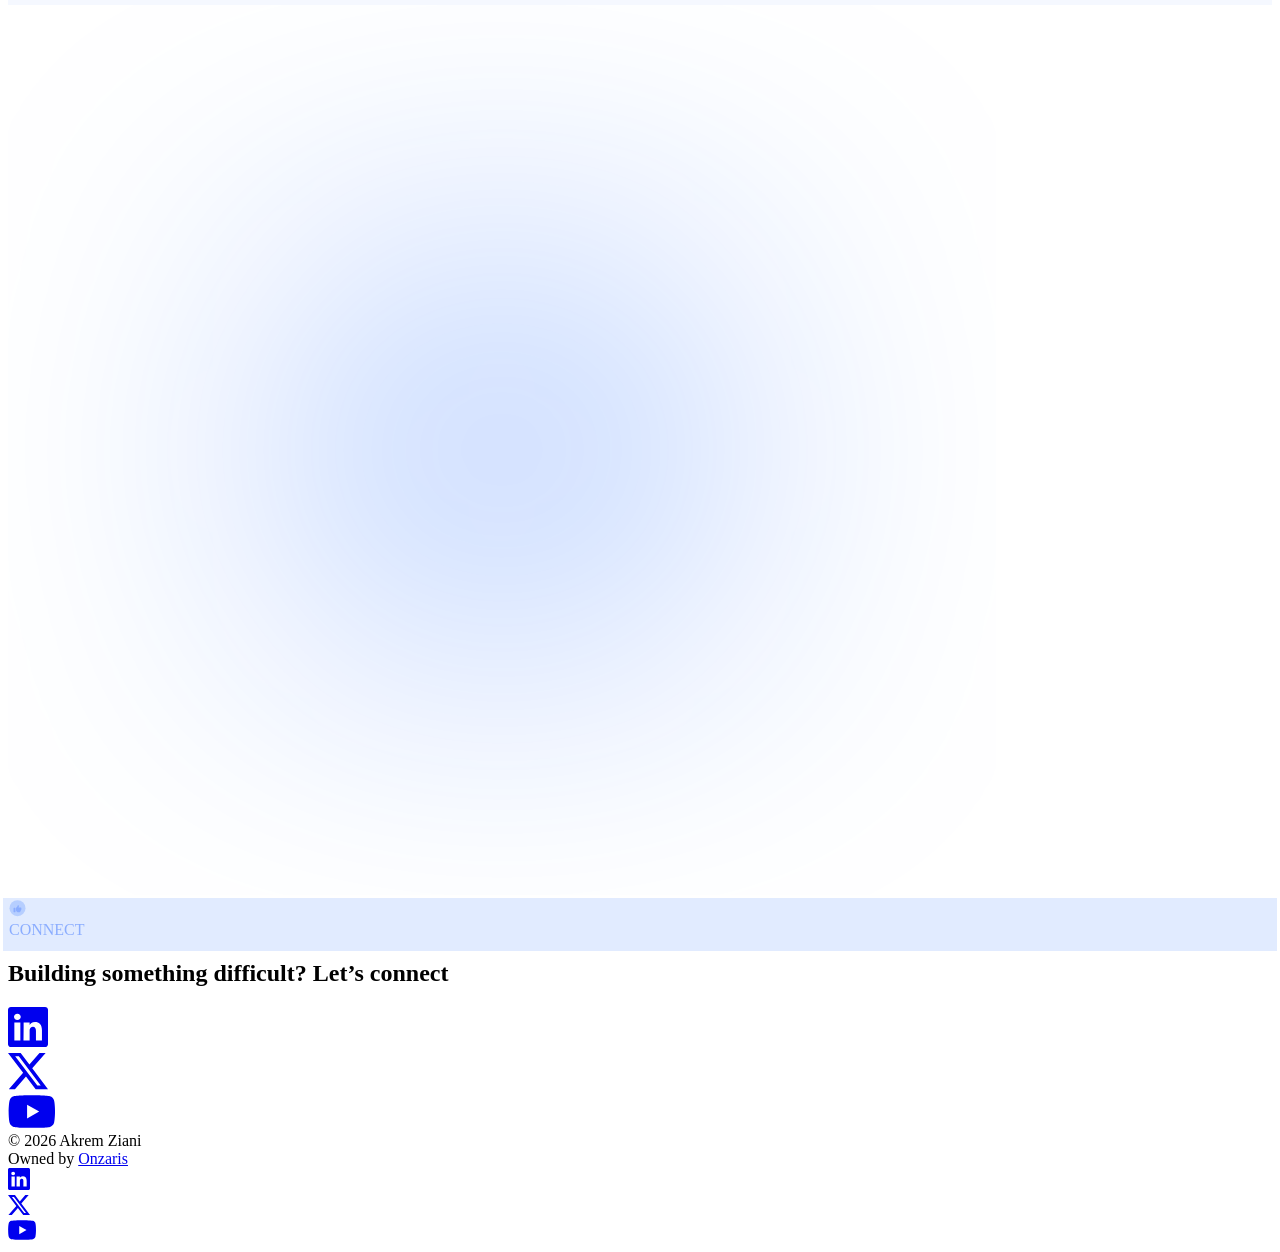
==== commit aa11d194: "Keep homepage design identical to live; identity data stays in schema, About and llms.txt Co-Authore" ====
--- a/index.html
+++ b/index.html
@@ -252,17 +252,7 @@
 .s-primary-btn.is-disabled .s-label-btn-inter {
     color: #9a9a9f !important;
 }
-</style></div></div><main class="s-main-wrapper"><section class="u-home-section-hero"><div class="s-container-1120"><div class="u-hero-home-wrapper"><div data-w-id="9b3fd477-104b-e84c-2690-3faab671448d" style="opacity:0" class="u-hero-home-heading"><h1 class="s-text-56-700-130-lemfont-bold s-text-color-white"><span class="s-text-color-dimwhite">Building from the field</span>, I’m <span class="s-expert-logo"> </span> Akrem Ziani, Founder <span class="s-text-color-dimwhite">and</span> CEO <span class="s-text-color-dimwhite">of</span> <span class="s-onzaris-logo"> </span> Onzaris</h1></div><div data-w-id="6db28261-f664-83da-4f54-06cbb4cf792f" style="opacity:0" class="u-home-form-wrap w-form"><form id="wf-form-Get-access-to-my-weekly-newsletter" name="wf-form-Get-access-to-my-weekly-newsletter" data-name="Get occasional notes from the work" method="get" class="u-home-form" data-wf-page-id="602aa933fd8c4e1baf0bddaa" data-wf-element-id="6db28261-f664-83da-4f54-06cbb4cf7930"><input class="s-input-field w-input" maxlength="256" name="email" data-name="Email" placeholder="Email address" type="email" id="email" required=""/><div class="s-primary-btn"><div class="s-label-btn-inter">Get occasional notes from the work</div><div class="s-arrow-icon"><img loading="lazy" src="https://cdn.prod.website-files.com/602aa933ea370275b9df8f71/66cf38f7ff67133f83a8ab64_Arrow-animation.svg" alt="" class="s-arrow-move-icon"/></div><input type="submit" data-wait="Please wait..." class="s-submit-button-animation w-button" value="Get occasional notes from the work"/></div></form><div class="s-success-message w-form-done"><div class="s-text-17-400-118">Thank you! Your submission has been received!</div></div><div class="w-form-fail"><div>Oops! Something went wrong while submitting the form.</div></div></div></div></div><img src="assets/bg-shade-ellipse-gold.svg" loading="lazy" alt="" class="u-home-bg-1"/><img src="assets/bg-shade-ellipse-gold.svg" loading="lazy" alt="" class="u-home-bg-2"/><img src="assets/bg-shade-ellipse-gold.svg" loading="lazy" alt="" class="u-home-bg-1"/></section><div class="u-section-big-wrap"><section id="about-akrem" class="akrem-bio" aria-labelledby="about-akrem-title"><style>
-.akrem-bio{padding:4.5rem 1rem;background:#0b0d12;position:relative;z-index:1}.akrem-bio__in{max-width:1120px;margin:0 auto;display:grid;grid-template-columns:minmax(0,360px) minmax(0,1fr);gap:3rem;align-items:center}
-.akrem-bio img{width:100%;height:auto;aspect-ratio:1/1;object-fit:cover;border-radius:24px;border:1px solid rgba(255,255,255,.14);box-shadow:0 30px 60px rgba(0,0,0,.35)}
-.akrem-bio h2{color:#fff;font-size:2rem;line-height:1.2;margin:0 0 1rem}.akrem-bio p{color:rgba(255,255,255,.72);font-size:1.05rem;line-height:1.65;margin:0 0 1rem}
-.akrem-bio a{color:#c9a84c}.akrem-bio dl{display:grid;grid-template-columns:auto 1fr;gap:.4rem 1rem;margin:1.5rem 0 0;color:rgba(255,255,255,.72)}.akrem-bio dt{color:#fff;font-weight:600}.akrem-bio dd{margin:0}
-@media (max-width:767px){.akrem-bio__in{grid-template-columns:1fr;gap:2rem}.akrem-bio img{max-width:320px;margin:0 auto;display:block}.akrem-bio h2{font-size:1.6rem}}
-</style><div class="akrem-bio__in"><img src="assets/akrem-ziani.jpg" alt="Portrait of Akrem Ziani, founder and CEO of Onzaris, in Montreal" width="1200" height="1200" loading="lazy" decoding="async">
-<div><h2 id="about-akrem-title">Who is Akrem Ziani?</h2>
-<p>Akrem Ziani is a Montreal-based entrepreneur and the founder and CEO of <a href="https://www.onzaris.com">Onzaris</a>, sports operations software for leagues, clubs, tournaments, schools, federations and officials. Onzaris connects schedules, officials, game sheets, results, payments and communication around every game.</p>
-<p>Before Onzaris, Akrem built websites for small businesses (Lazo Webs), then ran Lazo Growth, a sales agency where he recruited and trained a 25-student cold-calling team that made more than 600 calls. He also built Vocalype, a desktop voice assistant.</p>
-<dl><dt>Role</dt><dd>Founder and CEO, Onzaris</dd><dt>Based in</dt><dd>Montreal, Quebec, Canada</dd><dt>Focus</dt><dd>Sports operations software, founder-led sales</dd><dt>Profiles</dt><dd><a href="https://www.linkedin.com/in/akrem-ziani-678093408" rel="me">LinkedIn</a> · <a href="https://x.com/AkremZiani" rel="me">X</a> · <a href="https://www.youtube.com/@akrem_ziani" rel="me">YouTube</a> · <a href="https://github.com/akremziani" rel="me">GitHub</a> · <a href="/about/">Full profile</a></dd></dl></div></div></section><section class="u-section-partner"><div class="s-container-1120"><div class="u-section-partner-wrap"><div class="u-partner-head-wrap"><div class="u-partner-head"><img src="assets/akrem-logo.svg" loading="lazy" alt="" class="u-partner-head-icon"/><div class="u-partner-head-bbg"></div></div><img src="https://cdn.prod.website-files.com/602aa933ea370275b9df8f71/66d0630a935faaaa5c60aca9_Line%205.png" loading="lazy" sizes="(max-width: 991px) 100vw, 846.0025634765625px" srcset="https://cdn.prod.website-files.com/602aa933ea370275b9df8f71/66d0630a935faaaa5c60aca9_Line%205-p-500.png 500w, https://cdn.prod.website-files.com/602aa933ea370275b9df8f71/66d0630a935faaaa5c60aca9_Line%205.png 846w" alt="" class="u-partner-head-line"/></div><div class="u-partner-card-wrap"><div data-w-id="9c321528-f39c-7f3c-550c-f32d3047a777" style="opacity:0" class="u-partner-card"><div class="u-partner-card-head is-lazowebs"><img src="assets/proof/lazowebs-logo.png" loading="lazy" alt="" class="u-partner-card-icon"/></div><div class="u-partner-card-info"><div class="u-partner-card-text"><h3 class="s-text-18-700-120-lemfont-bold s-text-color-0b0b0b">lazowebs</h3><div class="s-text-14-400-128-inter">Websites built and delivered for small businesses</div></div><a href="#" class="s-primary-btn is-big w-inline-block is-disabled"><div class="s-label-btn-inter">Archived</div></a></div></div><div data-w-id="ac91c9d4-1db4-19ec-b861-8fd773bcf4b1" style="opacity:0" class="u-partner-card"><div class="u-partner-card-head is-lazo"><img src="assets/proof/lazo-logo.png" loading="lazy" alt="" class="u-partner-card-icon"/></div><div class="u-partner-card-info"><div class="u-partner-card-text"><h3 class="s-text-18-700-120-lemfont-bold s-text-color-0b0b0b">lazogrowth</h3><div class="s-text-14-400-128-inter">Direct sales and growth experiments</div></div><a href="#" class="s-primary-btn is-big w-inline-block is-disabled"><div class="s-label-btn-inter">Archived</div></a></div></div><div data-w-id="f93d88a6-d753-27b3-eb84-1992469597fd" style="opacity:0" class="u-partner-card"><div class="u-partner-card-head is-onzaris"><img src="assets/proof/onzaris-icon.png" loading="lazy" alt="" class="u-partner-card-icon"/></div><div class="u-partner-card-info"><div class="u-partner-card-text"><h3 class="s-text-18-700-120-lemfont-bold s-text-color-0b0b0b">onzaris</h3><div class="s-text-14-400-128-inter">Operations software for sports organizations</div></div><a href="https://www.onzaris.com" target="_blank" class="s-primary-btn is-big w-inline-block"><div class="s-label-btn-inter">Visit website</div></a></div></div><div data-w-id="akrem-vocalype-card" style="opacity:0" class="u-partner-card"><div class="u-partner-card-head is-onzaris"><img src="assets/proof/vocalype-logo.svg" loading="lazy" alt="Vocalype logo" class="u-partner-card-icon"/></div><div class="u-partner-card-info"><div class="u-partner-card-text"><h3 class="s-text-18-700-120-lemfont-bold s-text-color-0b0b0b">Vocalype</h3><div class="s-text-14-400-128-inter">Desktop voice assistant for post-call work</div></div><a href="https://vocalype.com" target="_blank" class="s-primary-btn is-big w-inline-block"><div class="s-label-btn-inter">Visit website</div></a></div></div></div></div></div></section><section class="u-section-event"><div id="count" class="u-event-wrap"><div data-w-id="fb9bb122-12ec-5734-4977-899fa3799e80" style="opacity:0" class="u-event-card"><h3 class="s-text-38-700-100-lemfont-bold s-text-color-0b0b0b">Built from the ground up</h3><div class="u-max-width-231"><div class="s-text-18-400-133">solo founder building Onzaris end to end</div></div></div><div class="u-event-card-divider"></div><div data-w-id="049a81fc-e5d7-1ca0-836d-496a97ceea27" style="opacity:0" class="u-event-card"><h3 class="s-text-38-700-100-lemfont-bold s-text-color-0b0b0b"><span data-count="600" class="s-count">600</span>+</h3><div class="u-max-width-231"><div class="s-text-18-400-133">cold calls and direct sales conversations</div></div></div><div class="u-event-card-divider"></div><div data-w-id="a5793ef6-2d88-db42-adeb-e48fb41beb9d" style="opacity:0" class="u-event-card"><h3 class="s-text-38-700-100-lemfont-bold s-text-color-0b0b0b"><span data-count="25" class="s-count">25</span>+</h3><div class="u-max-width-231"><div class="s-text-18-400-133">students coached before going all-in on software</div></div></div><div class="u-event-card-divider"></div><div data-w-id="be974c84-b27d-ada1-0240-660697e11b45" style="opacity:0" class="u-event-card"><h3 class="s-text-38-700-100-lemfont-bold s-text-color-0b0b0b"><span data-count="100" class="s-count">100</span>+</h3><div class="u-max-width-231"><div class="s-text-18-400-133">qualified prospects mapped across earlier GTM experiments</div></div></div></div><div class="s-d-none w-embed w-script"><script>
+</style></div></div><main class="s-main-wrapper"><section class="u-home-section-hero"><div class="s-container-1120"><div class="u-hero-home-wrapper"><div data-w-id="9b3fd477-104b-e84c-2690-3faab671448d" style="opacity:0" class="u-hero-home-heading"><h1 class="s-text-56-700-130-lemfont-bold s-text-color-white"><span class="s-text-color-dimwhite">Building from the field</span>, I’m <span class="s-expert-logo"> </span> Akrem Ziani, Founder <span class="s-text-color-dimwhite">and</span> CEO <span class="s-text-color-dimwhite">of</span> <span class="s-onzaris-logo"> </span> Onzaris</h1></div><div data-w-id="6db28261-f664-83da-4f54-06cbb4cf792f" style="opacity:0" class="u-home-form-wrap w-form"><form id="wf-form-Get-access-to-my-weekly-newsletter" name="wf-form-Get-access-to-my-weekly-newsletter" data-name="Get occasional notes from the work" method="get" class="u-home-form" data-wf-page-id="602aa933fd8c4e1baf0bddaa" data-wf-element-id="6db28261-f664-83da-4f54-06cbb4cf7930"><input class="s-input-field w-input" maxlength="256" name="email" data-name="Email" placeholder="Email address" type="email" id="email" required=""/><div class="s-primary-btn"><div class="s-label-btn-inter">Get occasional notes from the work</div><div class="s-arrow-icon"><img loading="lazy" src="https://cdn.prod.website-files.com/602aa933ea370275b9df8f71/66cf38f7ff67133f83a8ab64_Arrow-animation.svg" alt="" class="s-arrow-move-icon"/></div><input type="submit" data-wait="Please wait..." class="s-submit-button-animation w-button" value="Get occasional notes from the work"/></div></form><div class="s-success-message w-form-done"><div class="s-text-17-400-118">Thank you! Your submission has been received!</div></div><div class="w-form-fail"><div>Oops! Something went wrong while submitting the form.</div></div></div></div></div><img src="assets/bg-shade-ellipse-gold.svg" loading="lazy" alt="" class="u-home-bg-1"/><img src="assets/bg-shade-ellipse-gold.svg" loading="lazy" alt="" class="u-home-bg-2"/><img src="assets/bg-shade-ellipse-gold.svg" loading="lazy" alt="" class="u-home-bg-1"/></section><div class="u-section-big-wrap"><section class="u-section-partner"><div class="s-container-1120"><div class="u-section-partner-wrap"><div class="u-partner-head-wrap"><div class="u-partner-head"><img src="assets/akrem-logo.svg" loading="lazy" alt="" class="u-partner-head-icon"/><div class="u-partner-head-bbg"></div></div><img src="https://cdn.prod.website-files.com/602aa933ea370275b9df8f71/66d0630a935faaaa5c60aca9_Line%205.png" loading="lazy" sizes="(max-width: 991px) 100vw, 846.0025634765625px" srcset="https://cdn.prod.website-files.com/602aa933ea370275b9df8f71/66d0630a935faaaa5c60aca9_Line%205-p-500.png 500w, https://cdn.prod.website-files.com/602aa933ea370275b9df8f71/66d0630a935faaaa5c60aca9_Line%205.png 846w" alt="" class="u-partner-head-line"/></div><div class="u-partner-card-wrap"><div data-w-id="9c321528-f39c-7f3c-550c-f32d3047a777" style="opacity:0" class="u-partner-card"><div class="u-partner-card-head is-lazowebs"><img src="assets/proof/lazowebs-logo.png" loading="lazy" alt="" class="u-partner-card-icon"/></div><div class="u-partner-card-info"><div class="u-partner-card-text"><h3 class="s-text-18-700-120-lemfont-bold s-text-color-0b0b0b">lazowebs</h3><div class="s-text-14-400-128-inter">Websites built and delivered for small businesses</div></div><a href="#" class="s-primary-btn is-big w-inline-block is-disabled"><div class="s-label-btn-inter">Archived</div></a></div></div><div data-w-id="ac91c9d4-1db4-19ec-b861-8fd773bcf4b1" style="opacity:0" class="u-partner-card"><div class="u-partner-card-head is-lazo"><img src="assets/proof/lazo-logo.png" loading="lazy" alt="" class="u-partner-card-icon"/></div><div class="u-partner-card-info"><div class="u-partner-card-text"><h3 class="s-text-18-700-120-lemfont-bold s-text-color-0b0b0b">lazogrowth</h3><div class="s-text-14-400-128-inter">Direct sales and growth experiments</div></div><a href="#" class="s-primary-btn is-big w-inline-block is-disabled"><div class="s-label-btn-inter">Archived</div></a></div></div><div data-w-id="f93d88a6-d753-27b3-eb84-1992469597fd" style="opacity:0" class="u-partner-card"><div class="u-partner-card-head is-onzaris"><img src="assets/proof/onzaris-icon.png" loading="lazy" alt="" class="u-partner-card-icon"/></div><div class="u-partner-card-info"><div class="u-partner-card-text"><h3 class="s-text-18-700-120-lemfont-bold s-text-color-0b0b0b">onzaris</h3><div class="s-text-14-400-128-inter">Operations software for sports organizations</div></div><a href="https://www.onzaris.com" target="_blank" class="s-primary-btn is-big w-inline-block"><div class="s-label-btn-inter">Visit website</div></a></div></div><div data-w-id="akrem-vocalype-card" style="opacity:0" class="u-partner-card"><div class="u-partner-card-head is-onzaris"><img src="assets/proof/vocalype-logo.svg" loading="lazy" alt="Vocalype logo" class="u-partner-card-icon"/></div><div class="u-partner-card-info"><div class="u-partner-card-text"><h3 class="s-text-18-700-120-lemfont-bold s-text-color-0b0b0b">Vocalype</h3><div class="s-text-14-400-128-inter">Desktop voice assistant for post-call work</div></div><a href="https://vocalype.com" target="_blank" class="s-primary-btn is-big w-inline-block"><div class="s-label-btn-inter">Visit website</div></a></div></div></div></div></div></section><section class="u-section-event"><div id="count" class="u-event-wrap"><div data-w-id="fb9bb122-12ec-5734-4977-899fa3799e80" style="opacity:0" class="u-event-card"><h3 class="s-text-38-700-100-lemfont-bold s-text-color-0b0b0b">Built from the ground up</h3><div class="u-max-width-231"><div class="s-text-18-400-133">solo founder building Onzaris end to end</div></div></div><div class="u-event-card-divider"></div><div data-w-id="049a81fc-e5d7-1ca0-836d-496a97ceea27" style="opacity:0" class="u-event-card"><h3 class="s-text-38-700-100-lemfont-bold s-text-color-0b0b0b"><span data-count="600" class="s-count">600</span>+</h3><div class="u-max-width-231"><div class="s-text-18-400-133">cold calls and direct sales conversations</div></div></div><div class="u-event-card-divider"></div><div data-w-id="a5793ef6-2d88-db42-adeb-e48fb41beb9d" style="opacity:0" class="u-event-card"><h3 class="s-text-38-700-100-lemfont-bold s-text-color-0b0b0b"><span data-count="25" class="s-count">25</span>+</h3><div class="u-max-width-231"><div class="s-text-18-400-133">students coached before going all-in on software</div></div></div><div class="u-event-card-divider"></div><div data-w-id="be974c84-b27d-ada1-0240-660697e11b45" style="opacity:0" class="u-event-card"><h3 class="s-text-38-700-100-lemfont-bold s-text-color-0b0b0b"><span data-count="100" class="s-count">100</span>+</h3><div class="u-max-width-231"><div class="s-text-18-400-133">qualified prospects mapped across earlier GTM experiments</div></div></div></div><div class="s-d-none w-embed w-script"><script>
 document.addEventListener('DOMContentLoaded', function() {
 
     // Attach a scroll event listener to the window object
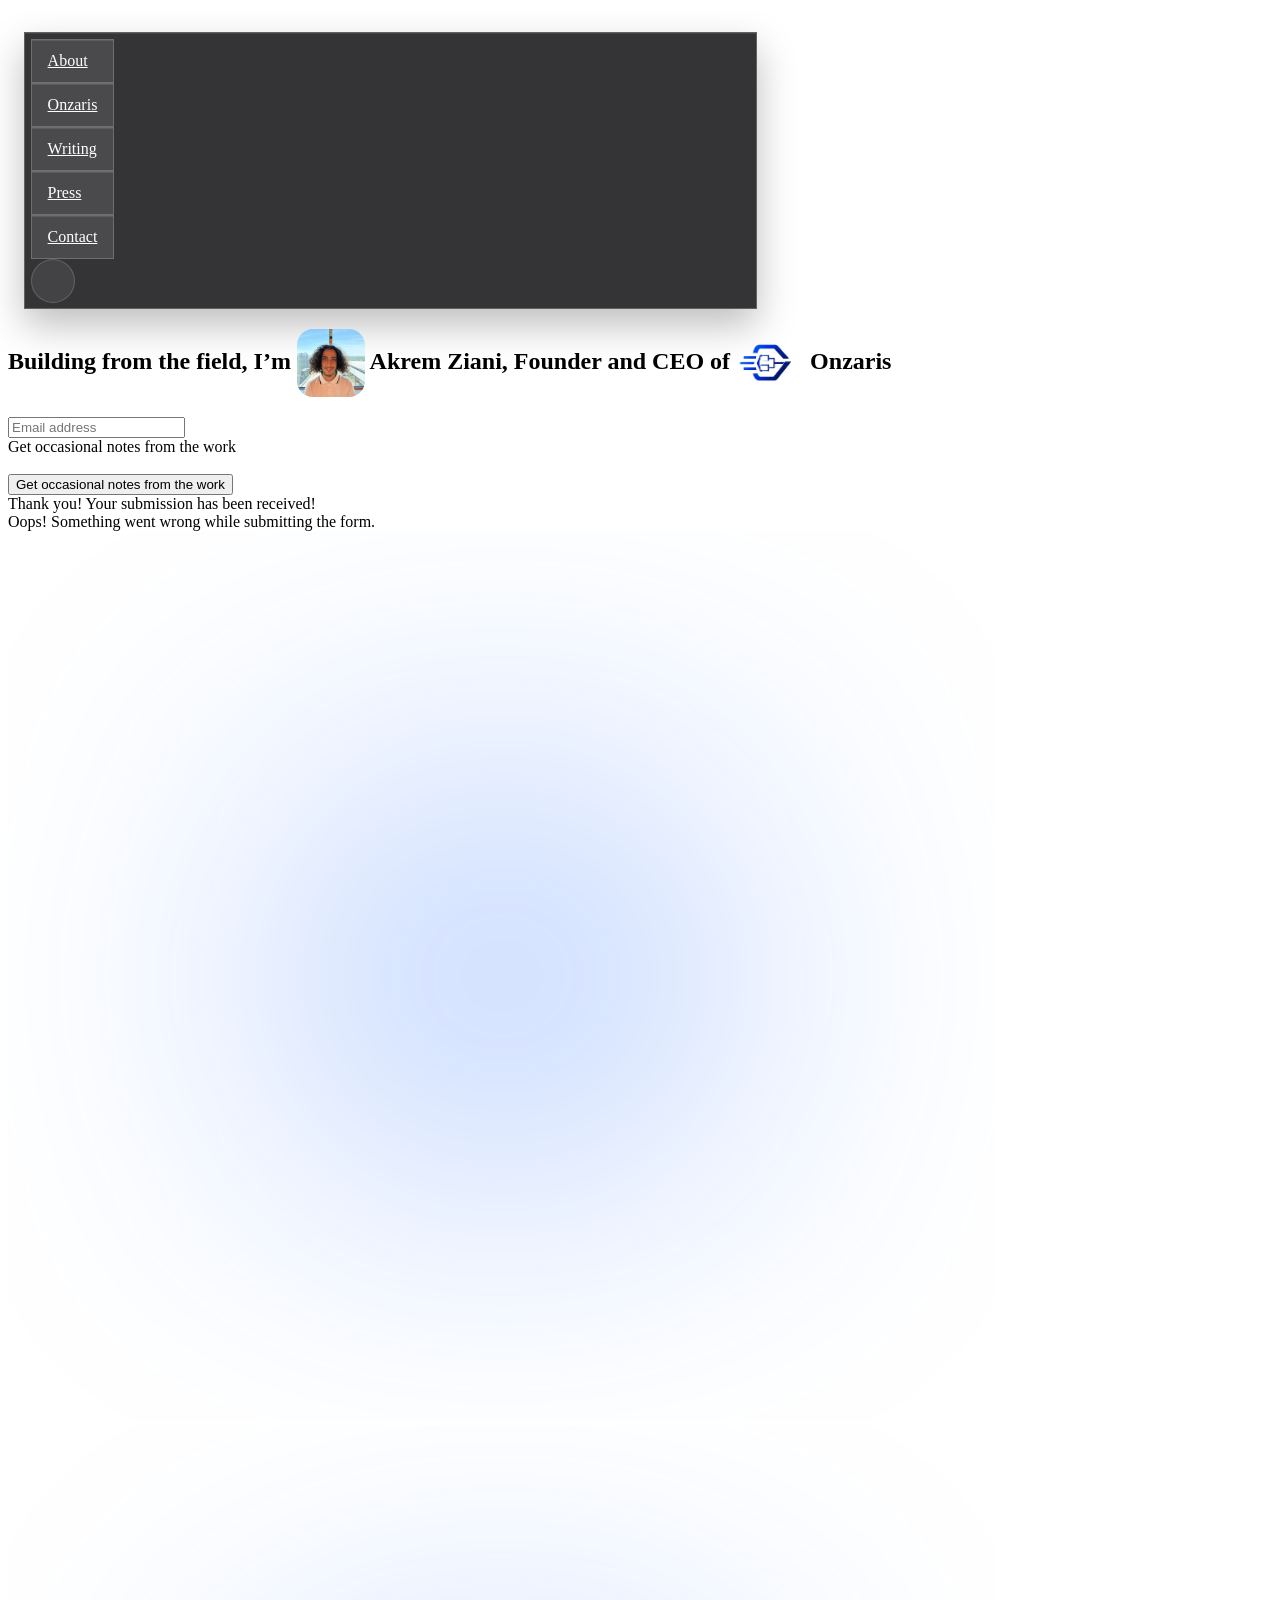
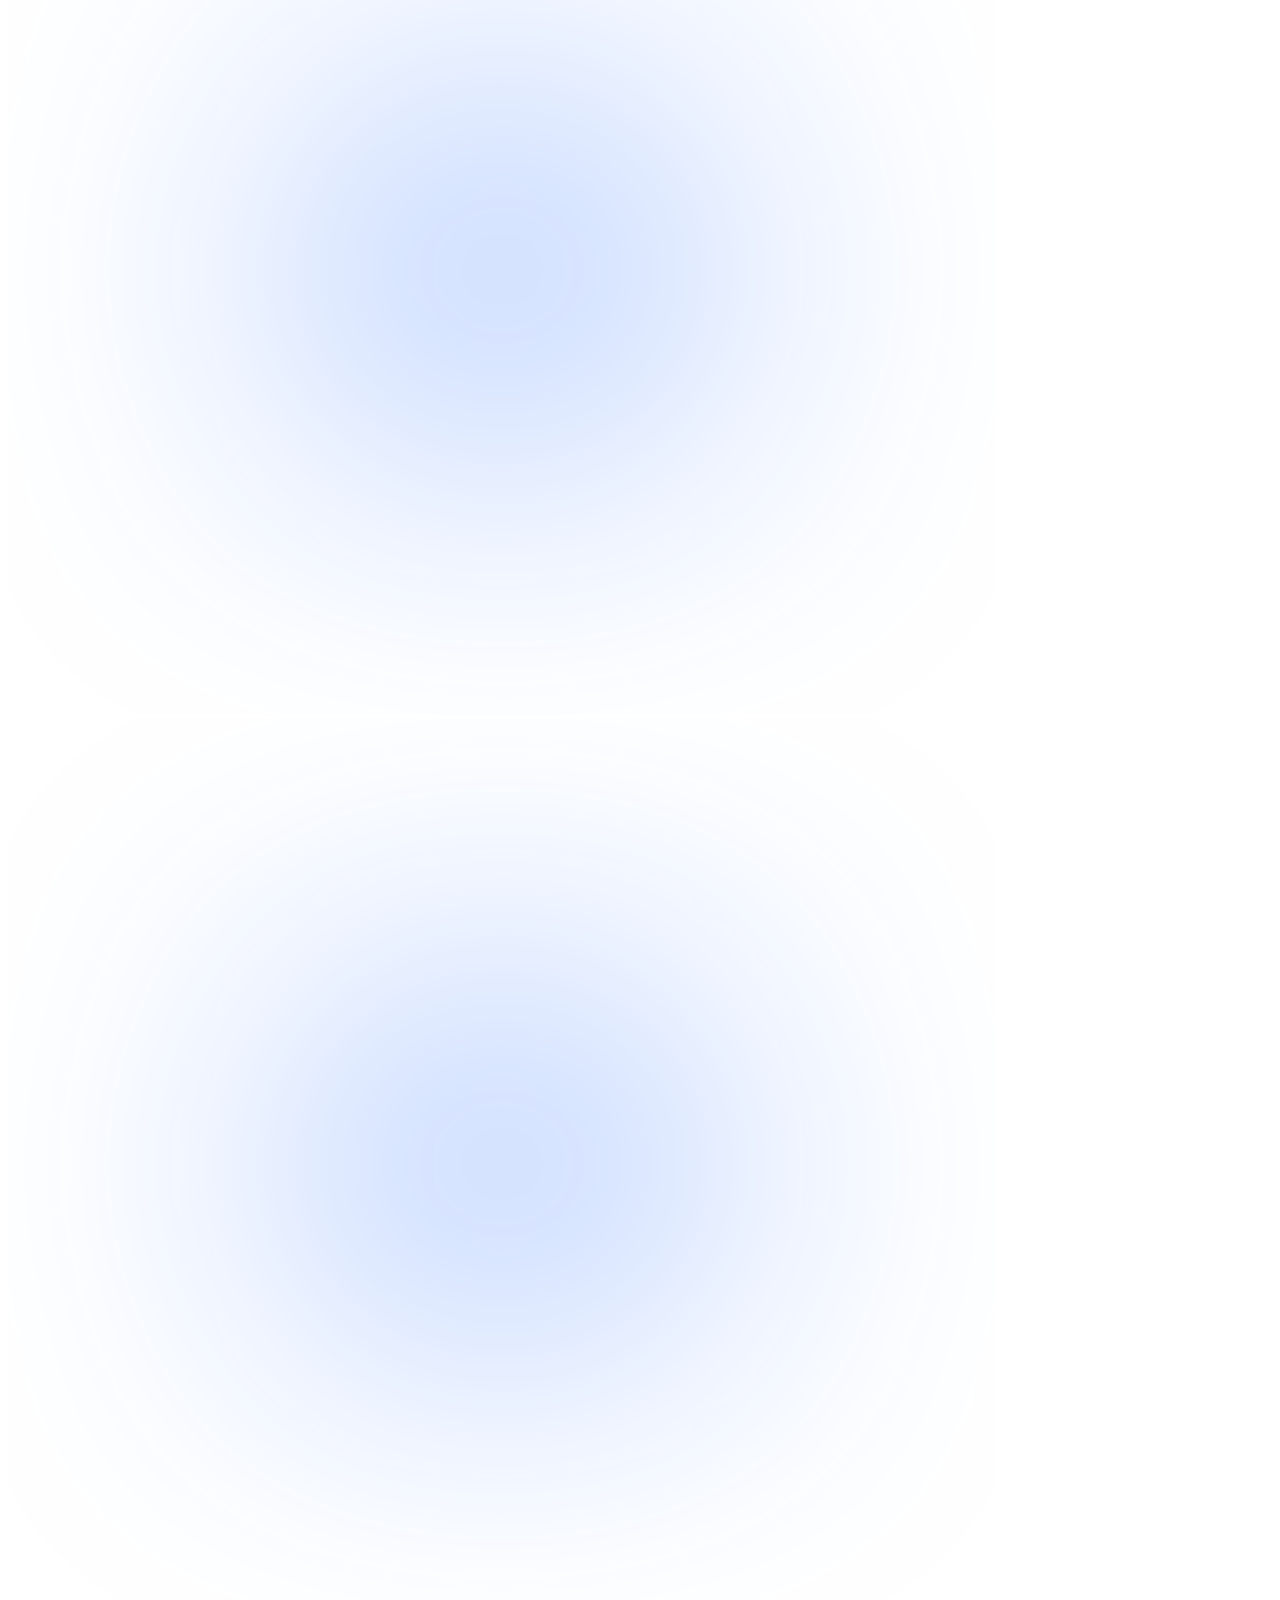
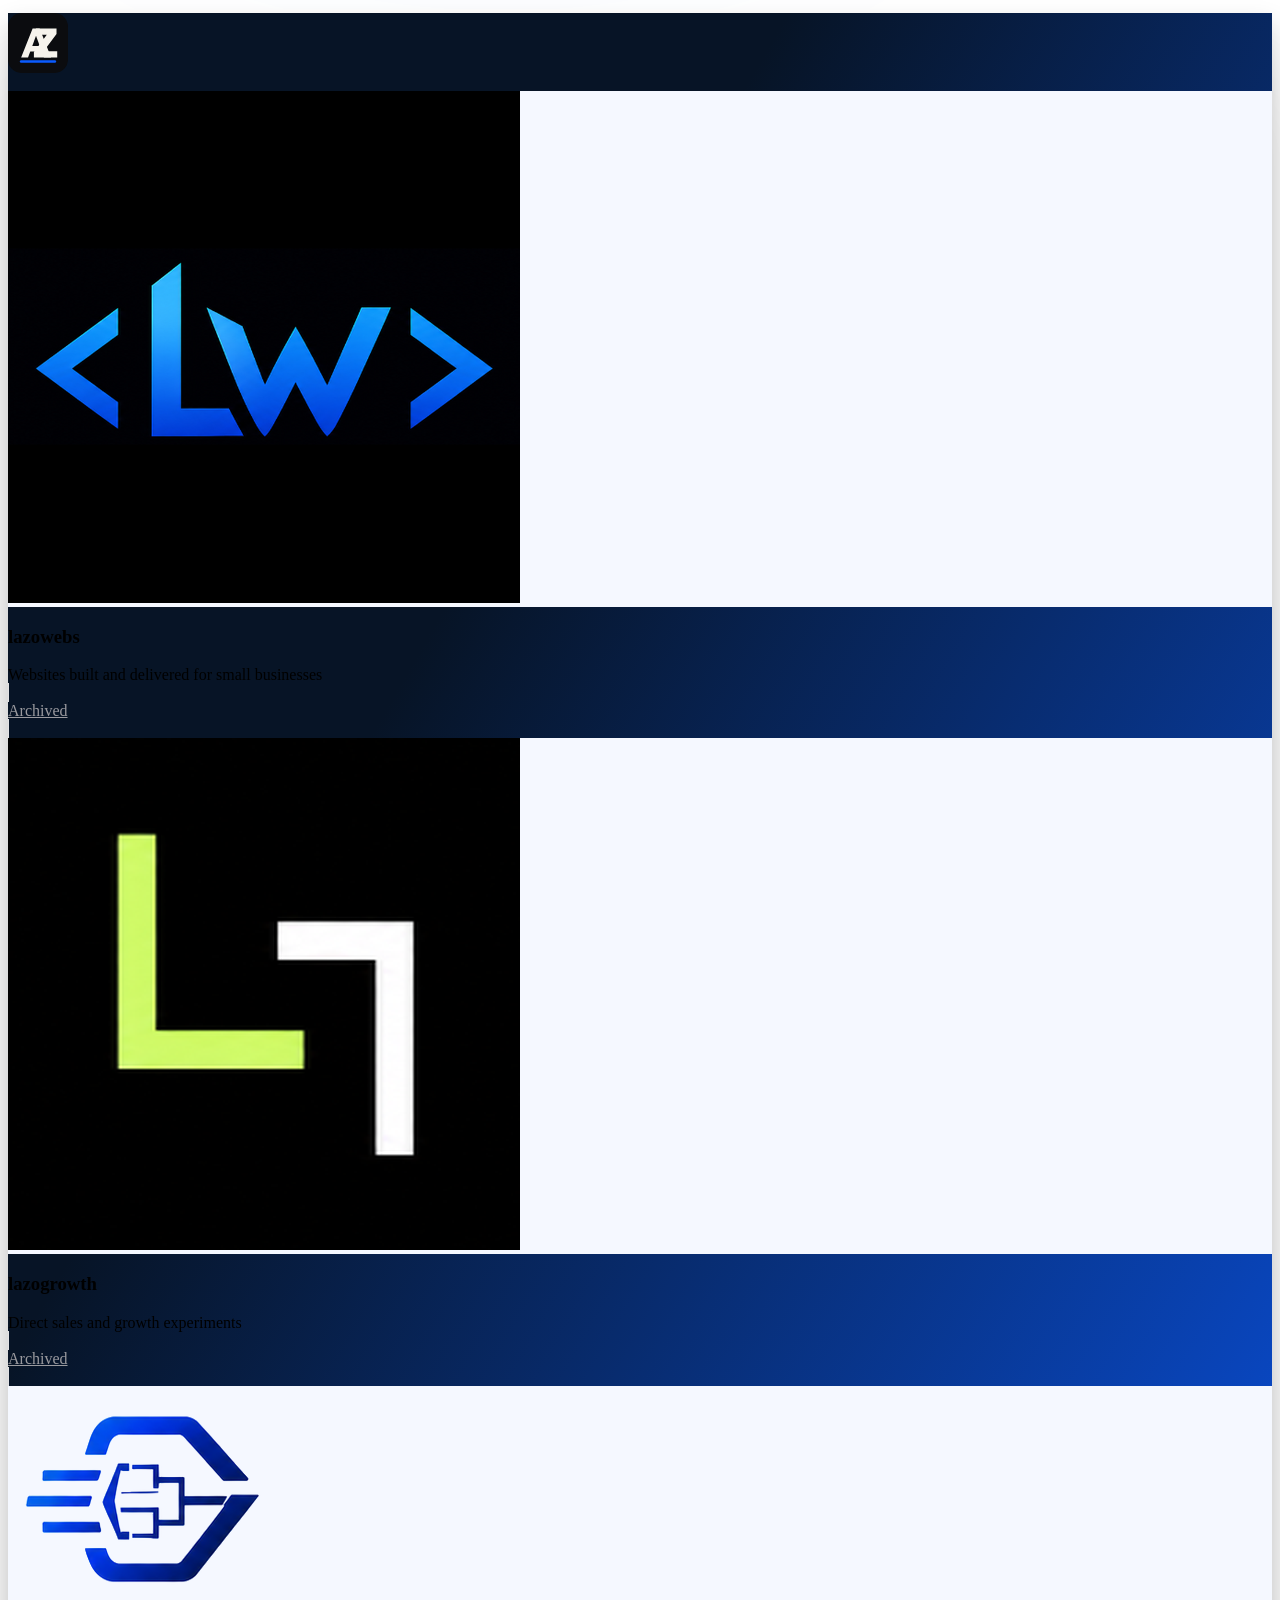
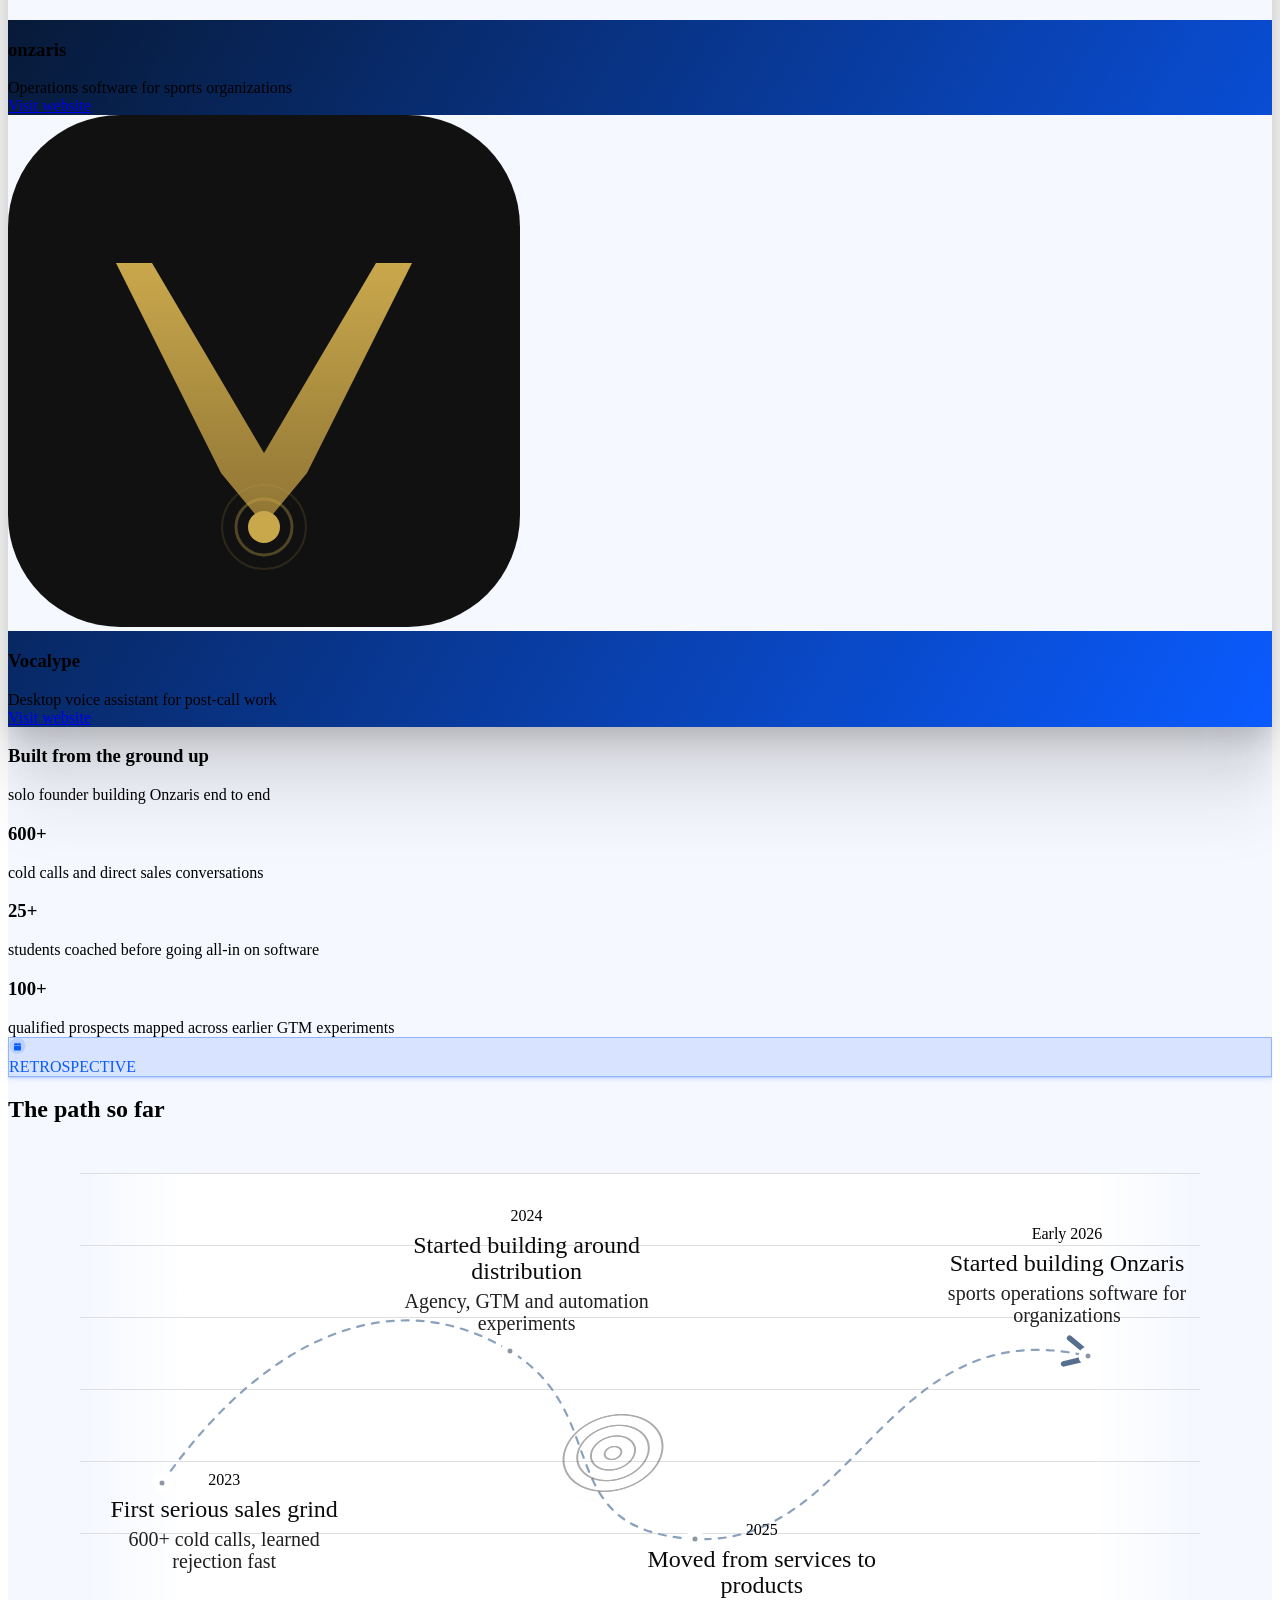
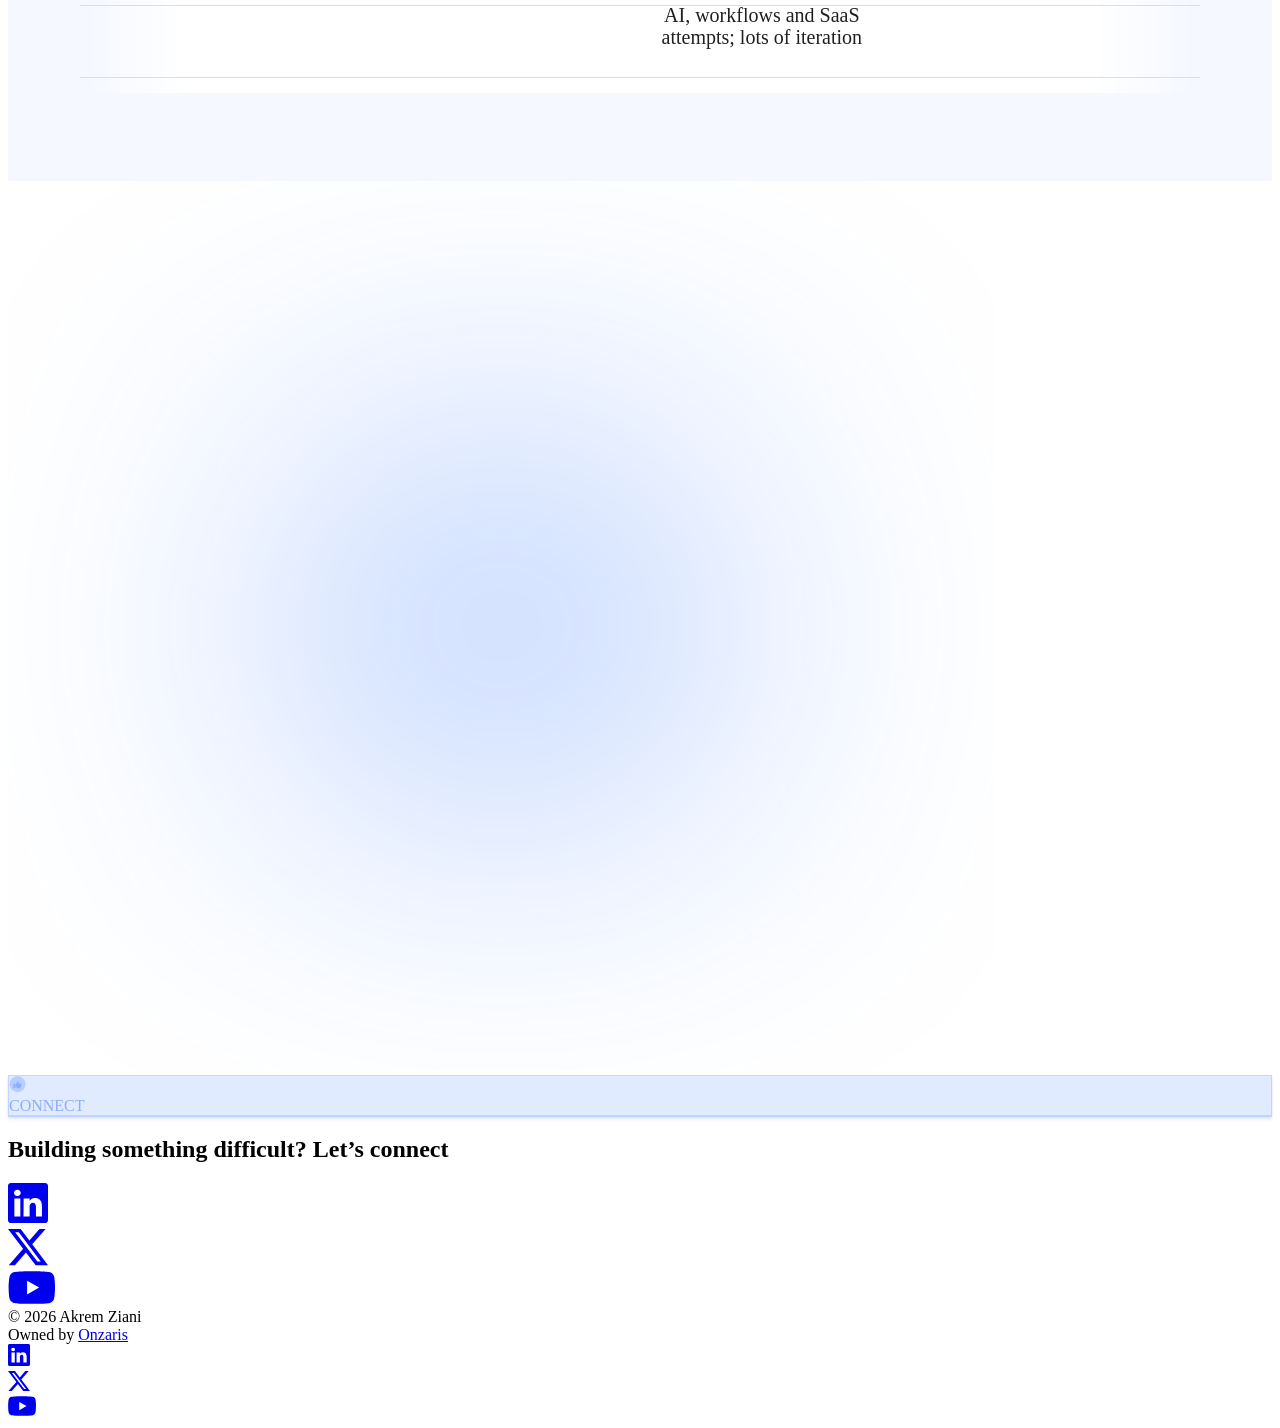
==== commit 81194d00: "Add Press kit, French About page and nav links Co-Authored-By: Claude Opus 5.5 <noreply@anthropic.co" ====
--- a/index.html
+++ b/index.html
@@ -16,7 +16,7 @@
 }
 .w-webflow-badge { display: none !important; }
 .u-section-media { display: none !important; }
-</style><meta property="og:image:width" content="1200"><meta property="og:image:height" content="630"><meta property="og:image:alt" content="Akrem Ziani, founder and CEO of Onzaris"><meta property="og:site_name" content="Akrem Ziani"><meta property="profile:first_name" content="Akrem"><meta property="profile:last_name" content="Ziani"><link rel="alternate" type="text/plain" title="LLM summary" href="/llms.txt"><script type="application/ld+json">{"@context": "https://schema.org", "@graph": [{"@type": "Person", "@id": "https://www.akremziani.com/#person", "name": "Akrem Ziani", "givenName": "Akrem", "familyName": "Ziani", "url": "https://www.akremziani.com/", "mainEntityOfPage": "https://www.akremziani.com/about/", "image": {"@type": "ImageObject", "@id": "https://www.akremziani.com/#portrait", "url": "https://www.akremziani.com/assets/akrem-ziani.jpg", "width": 1200, "height": 1200, "caption": "Akrem Ziani, founder of Onzaris"}, "jobTitle": "Founder and CEO", "description": "Akrem Ziani is a Montreal-based entrepreneur, the founder and CEO of Onzaris, sports operations software for leagues, clubs, tournaments, schools, federations and officials. Before Onzaris he built websites for small businesses (Lazo Webs), ran the Lazo Growth sales agency with a 25-student cold-calling team (600+ calls), and built Vocalype, a desktop voice assistant.", "worksFor": {"@id": "https://www.onzaris.com/#organization"}, "homeLocation": {"@type": "Place", "name": "Montreal, Quebec, Canada"}, "address": {"@type": "PostalAddress", "addressLocality": "Montreal", "addressRegion": "QC", "addressCountry": "CA"}, "knowsAbout": ["Sports operations software", "Sports league management", "Referee and officials scheduling", "SaaS", "Founder-led sales", "Cold calling", "Product building"], "email": "mailto:akrem@onzaris.com", "sameAs": ["https://www.linkedin.com/in/akrem-ziani-678093408", "https://github.com/akremziani", "https://x.com/AkremZiani", "https://www.youtube.com/@akrem_ziani", "https://www.onzaris.com"]}, {"@type": "Organization", "@id": "https://www.onzaris.com/#organization", "name": "Onzaris", "url": "https://www.onzaris.com", "logo": "https://www.onzaris.com/onzaris-icon-1024.png", "description": "Management software for all of sport: leagues, clubs, tournaments, schools, federations and officials.", "founder": {"@id": "https://www.akremziani.com/#person"}, "foundingDate": "2026", "foundingLocation": "Montreal, Quebec, Canada", "sameAs": ["https://www.linkedin.com/company/onzaris", "https://x.com/onzaris", "https://www.instagram.com/onzarishq/", "https://www.youtube.com/@onzaris"]}, {"@type": "WebSite", "@id": "https://www.akremziani.com/#website", "name": "Akrem Ziani", "url": "https://www.akremziani.com/", "publisher": {"@id": "https://www.akremziani.com/#person"}, "about": {"@id": "https://www.akremziani.com/#person"}, "inLanguage": "en"}, {"@type": "ProfilePage", "@id": "https://www.akremziani.com/#page", "url": "https://www.akremziani.com/", "name": "Akrem Ziani, founder and CEO of Onzaris", "isPartOf": {"@id": "https://www.akremziani.com/#website"}, "mainEntity": {"@id": "https://www.akremziani.com/#person"}, "primaryImageOfPage": {"@id": "https://www.akremziani.com/#portrait"}, "dateModified": "2026-10-16"}, {"@type": "FAQPage", "@id": "https://www.akremziani.com/#faq", "url": "https://www.akremziani.com/", "mainEntity": [{"@type": "Question", "name": "Who is Akrem Ziani?", "acceptedAnswer": {"@type": "Answer", "text": "Akrem Ziani is a Montreal-based entrepreneur and the founder and CEO of Onzaris, sports operations software for leagues, clubs, tournaments, schools, federations and officials."}}, {"@type": "Question", "name": "What is Onzaris?", "acceptedAnswer": {"@type": "Answer", "text": "Onzaris is management software for all of sport, founded by Akrem Ziani in Montreal in 2026. It connects registrations, schedules, referees and officials, game sheets, results, payments and communication around every game, on the web and on iOS and Android."}}, {"@type": "Question", "name": "What did Akrem Ziani do before Onzaris?", "acceptedAnswer": {"@type": "Answer", "text": "He built websites for small businesses (Lazo Webs), ran Lazo Growth, a sales agency where he recruited and trained a 25-student cold-calling team that made more than 600 calls, and built Vocalype, a desktop voice assistant."}}, {"@type": "Question", "name": "Where is Akrem Ziani based?", "acceptedAnswer": {"@type": "Answer", "text": "Montreal, Quebec, Canada."}}, {"@type": "Question", "name": "How can I contact Akrem Ziani?", "acceptedAnswer": {"@type": "Answer", "text": "By email at akrem@onzaris.com or on LinkedIn: https://www.linkedin.com/in/akrem-ziani-678093408"}}]}]}</script></head><body><div class="s-body overflow-none"><div class="s-page-wrapper"><div class="s-navbar-wrap"><div data-animation="default" data-collapse="small" data-duration="400" data-easing="ease" data-easing2="ease" role="banner" class="s-navbar w-nav"><div class="s-navbar-container"><nav role="navigation" class="s-navbar-menu-wrap w-nav-menu"><div class="s-navbar-menu"><a href="#Contact" class="s-nav-btn w-inline-block"><div>Contact</div></a></div></nav><div class="s-menu-btn w-nav-button"><div class="w-icon-nav-menu"></div></div></div></div><div class="u-global-styles w-embed"><style>
+</style><meta property="og:image:width" content="1200"><meta property="og:image:height" content="630"><meta property="og:image:alt" content="Akrem Ziani, founder and CEO of Onzaris"><meta property="og:site_name" content="Akrem Ziani"><meta property="profile:first_name" content="Akrem"><meta property="profile:last_name" content="Ziani"><link rel="alternate" type="text/plain" title="LLM summary" href="/llms.txt"><script type="application/ld+json">{"@context": "https://schema.org", "@graph": [{"@type": "Person", "@id": "https://www.akremziani.com/#person", "name": "Akrem Ziani", "givenName": "Akrem", "familyName": "Ziani", "url": "https://www.akremziani.com/", "mainEntityOfPage": "https://www.akremziani.com/about/", "image": {"@type": "ImageObject", "@id": "https://www.akremziani.com/#portrait", "url": "https://www.akremziani.com/assets/akrem-ziani.jpg", "width": 1200, "height": 1200, "caption": "Akrem Ziani, founder of Onzaris"}, "jobTitle": "Founder and CEO", "description": "Akrem Ziani is a Montreal-based entrepreneur, the founder and CEO of Onzaris, sports operations software for leagues, clubs, tournaments, schools, federations and officials. Before Onzaris he built websites for small businesses (Lazo Webs), ran the Lazo Growth sales agency with a 25-student cold-calling team (600+ calls), and built Vocalype, a desktop voice assistant.", "worksFor": {"@id": "https://www.onzaris.com/#organization"}, "homeLocation": {"@type": "Place", "name": "Montreal, Quebec, Canada"}, "address": {"@type": "PostalAddress", "addressLocality": "Montreal", "addressRegion": "QC", "addressCountry": "CA"}, "knowsAbout": ["Sports operations software", "Sports league management", "Referee and officials scheduling", "SaaS", "Founder-led sales", "Cold calling", "Product building"], "email": "mailto:akrem@onzaris.com", "sameAs": ["https://www.linkedin.com/in/akrem-ziani-678093408", "https://github.com/akremziani", "https://x.com/AkremZiani", "https://www.youtube.com/@akrem_ziani", "https://www.onzaris.com"]}, {"@type": "Organization", "@id": "https://www.onzaris.com/#organization", "name": "Onzaris", "url": "https://www.onzaris.com", "logo": "https://www.onzaris.com/onzaris-icon-1024.png", "description": "Management software for all of sport: leagues, clubs, tournaments, schools, federations and officials.", "founder": {"@id": "https://www.akremziani.com/#person"}, "foundingDate": "2026", "foundingLocation": "Montreal, Quebec, Canada", "sameAs": ["https://www.linkedin.com/company/onzaris", "https://x.com/onzaris", "https://www.instagram.com/onzarishq/", "https://www.youtube.com/@onzaris"]}, {"@type": "WebSite", "@id": "https://www.akremziani.com/#website", "name": "Akrem Ziani", "url": "https://www.akremziani.com/", "publisher": {"@id": "https://www.akremziani.com/#person"}, "about": {"@id": "https://www.akremziani.com/#person"}, "inLanguage": "en"}, {"@type": "ProfilePage", "@id": "https://www.akremziani.com/#page", "url": "https://www.akremziani.com/", "name": "Akrem Ziani, founder and CEO of Onzaris", "isPartOf": {"@id": "https://www.akremziani.com/#website"}, "mainEntity": {"@id": "https://www.akremziani.com/#person"}, "primaryImageOfPage": {"@id": "https://www.akremziani.com/#portrait"}, "dateModified": "2026-10-16"}, {"@type": "FAQPage", "@id": "https://www.akremziani.com/#faq", "url": "https://www.akremziani.com/", "mainEntity": [{"@type": "Question", "name": "Who is Akrem Ziani?", "acceptedAnswer": {"@type": "Answer", "text": "Akrem Ziani is a Montreal-based entrepreneur and the founder and CEO of Onzaris, sports operations software for leagues, clubs, tournaments, schools, federations and officials."}}, {"@type": "Question", "name": "What is Onzaris?", "acceptedAnswer": {"@type": "Answer", "text": "Onzaris is management software for all of sport, founded by Akrem Ziani in Montreal in 2026. It connects registrations, schedules, referees and officials, game sheets, results, payments and communication around every game, on the web and on iOS and Android."}}, {"@type": "Question", "name": "What did Akrem Ziani do before Onzaris?", "acceptedAnswer": {"@type": "Answer", "text": "He built websites for small businesses (Lazo Webs), ran Lazo Growth, a sales agency where he recruited and trained a 25-student cold-calling team that made more than 600 calls, and built Vocalype, a desktop voice assistant."}}, {"@type": "Question", "name": "Where is Akrem Ziani based?", "acceptedAnswer": {"@type": "Answer", "text": "Montreal, Quebec, Canada."}}, {"@type": "Question", "name": "How can I contact Akrem Ziani?", "acceptedAnswer": {"@type": "Answer", "text": "By email at akrem@onzaris.com or on LinkedIn: https://www.linkedin.com/in/akrem-ziani-678093408"}}]}]}</script><style>@media (max-width:640px){.s-navbar-menu .nav-extra{display:none!important}}</style></head><body><div class="s-body overflow-none"><div class="s-page-wrapper"><div class="s-navbar-wrap"><div data-animation="default" data-collapse="small" data-duration="400" data-easing="ease" data-easing2="ease" role="banner" class="s-navbar w-nav"><div class="s-navbar-container"><nav role="navigation" class="s-navbar-menu-wrap w-nav-menu"><div class="s-navbar-menu"><a href="/about/" class="s-nav-btn w-inline-block nav-extra"><div>About</div></a><a href="/onzaris/" class="s-nav-btn w-inline-block nav-extra"><div>Onzaris</div></a><a href="/writing/" class="s-nav-btn w-inline-block nav-extra"><div>Writing</div></a><a href="/press/" class="s-nav-btn w-inline-block nav-extra"><div>Press</div></a><a href="#Contact" class="s-nav-btn w-inline-block"><div>Contact</div></a></div></nav><div class="s-menu-btn w-nav-button"><div class="w-icon-nav-menu"></div></div></div></div><div class="u-global-styles w-embed"><style>
 :root {
     --onzaris-blue: #0A5BFF;
     --onzaris-blue-deep: #071426;
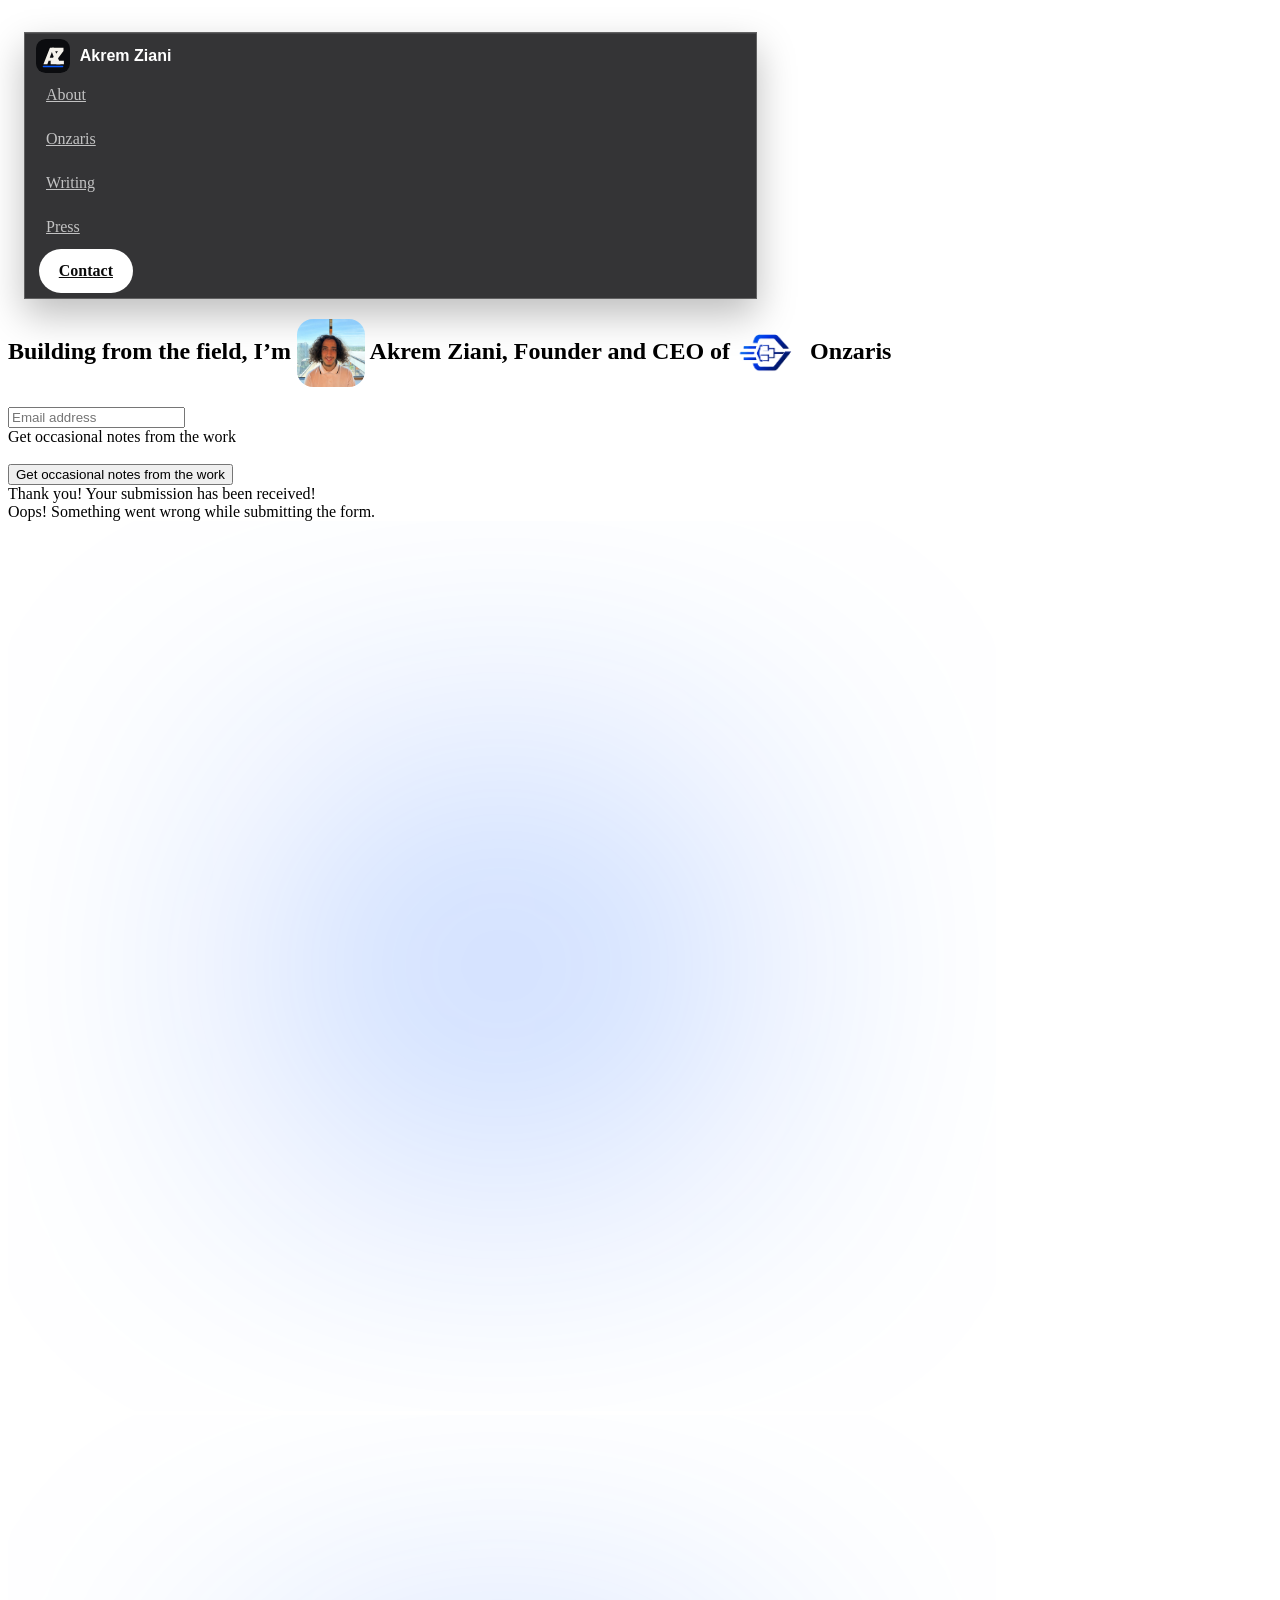
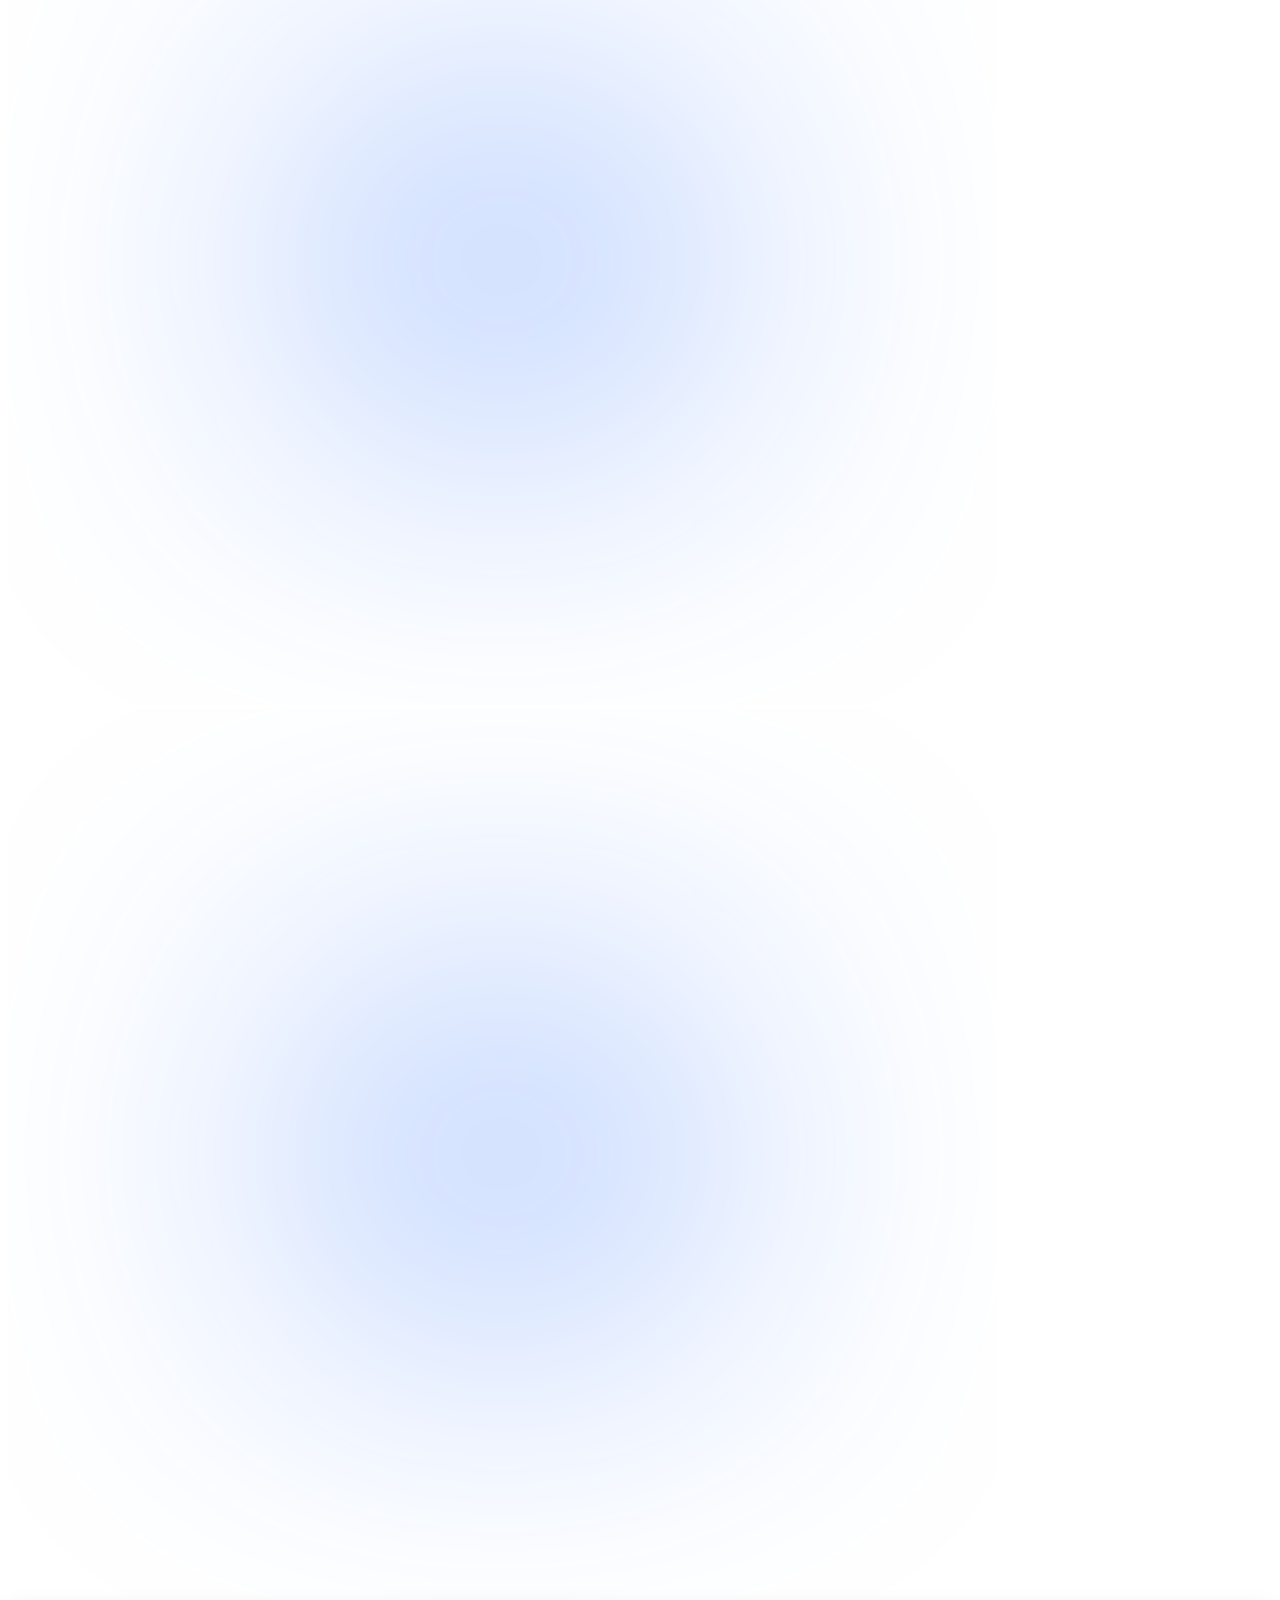
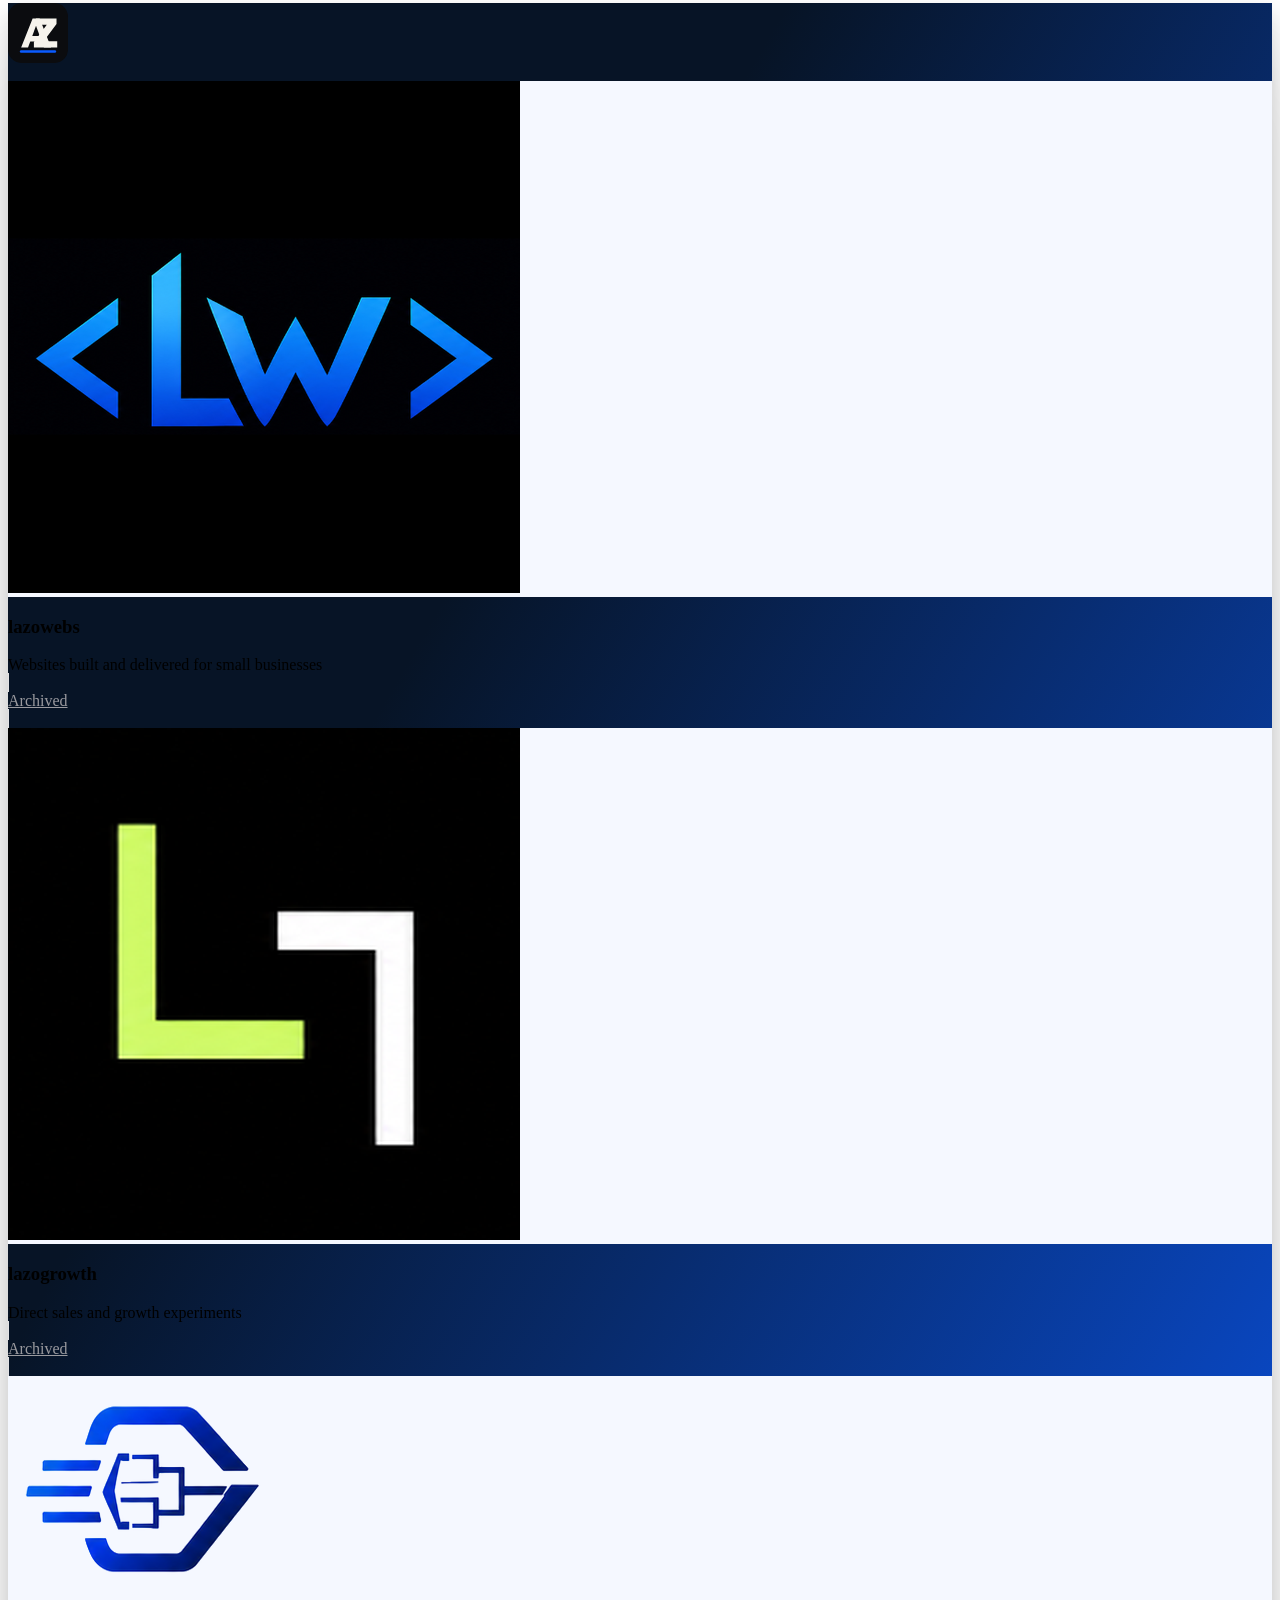
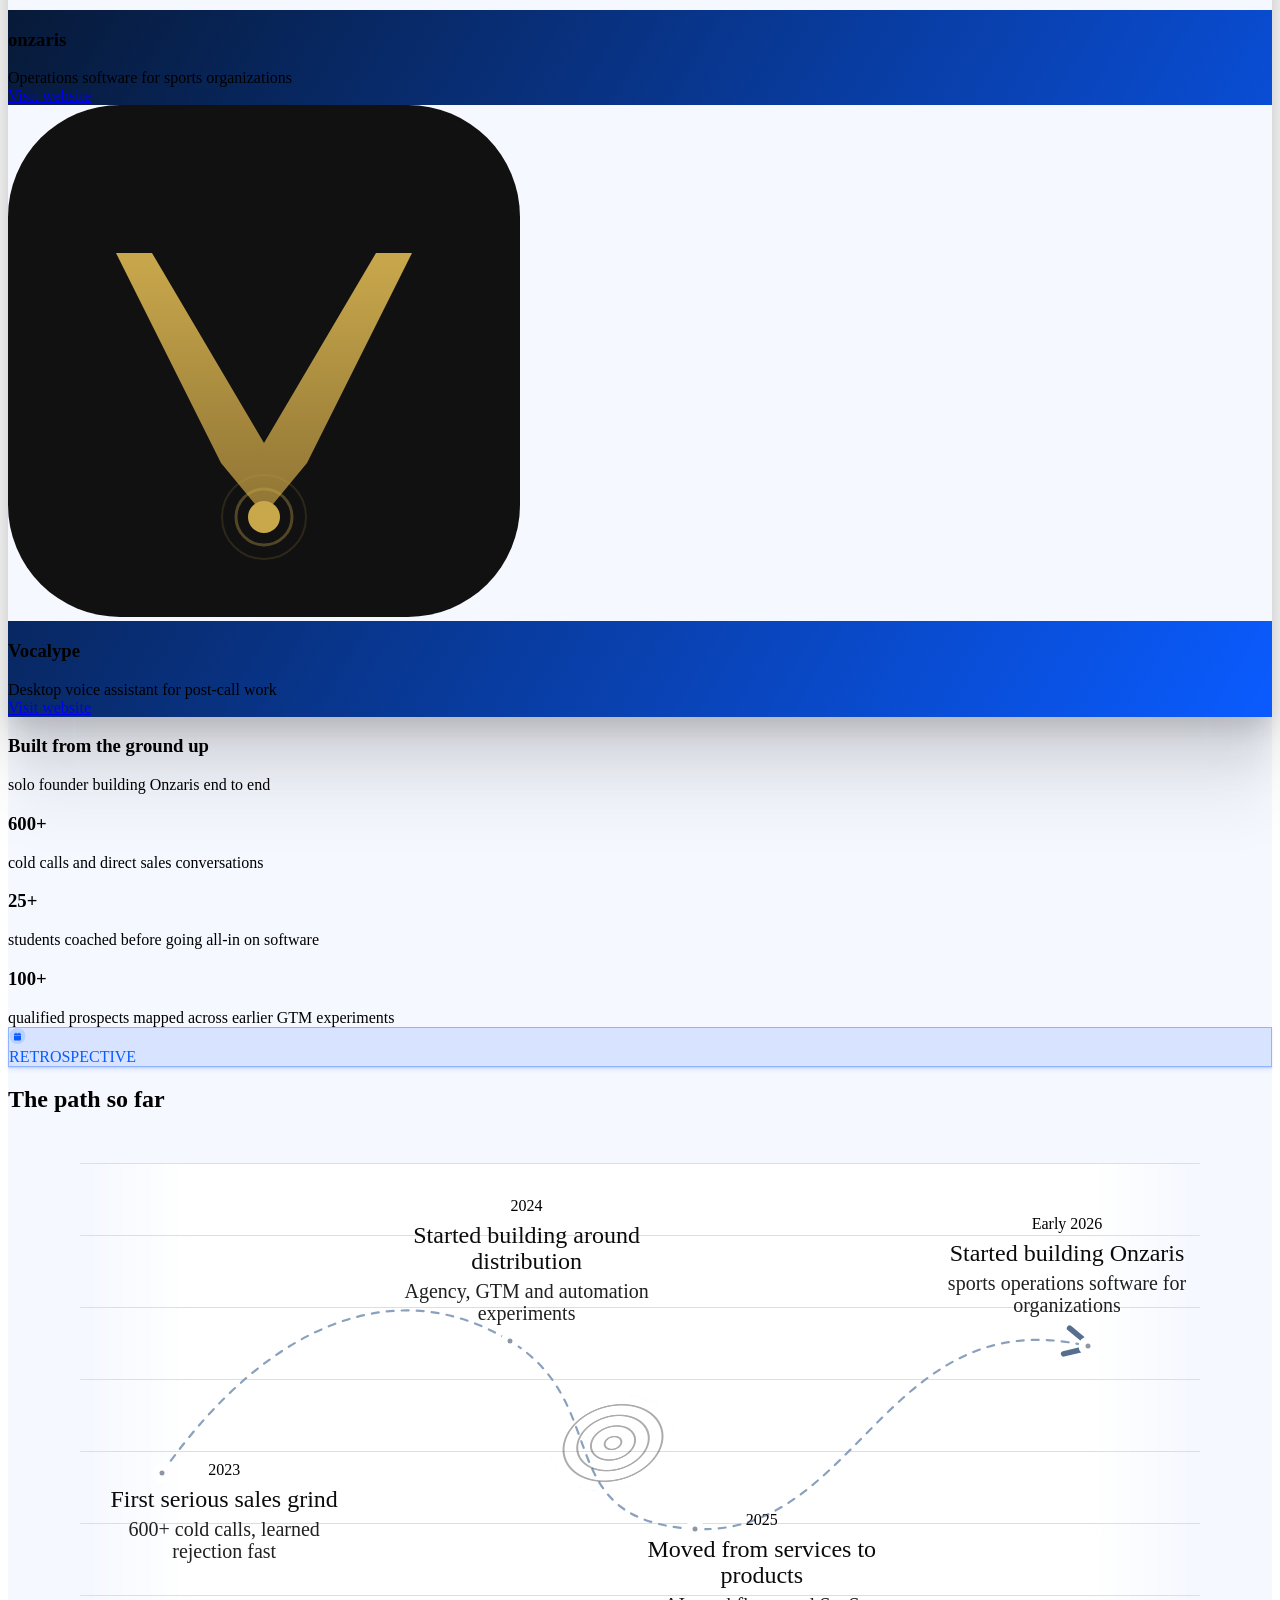
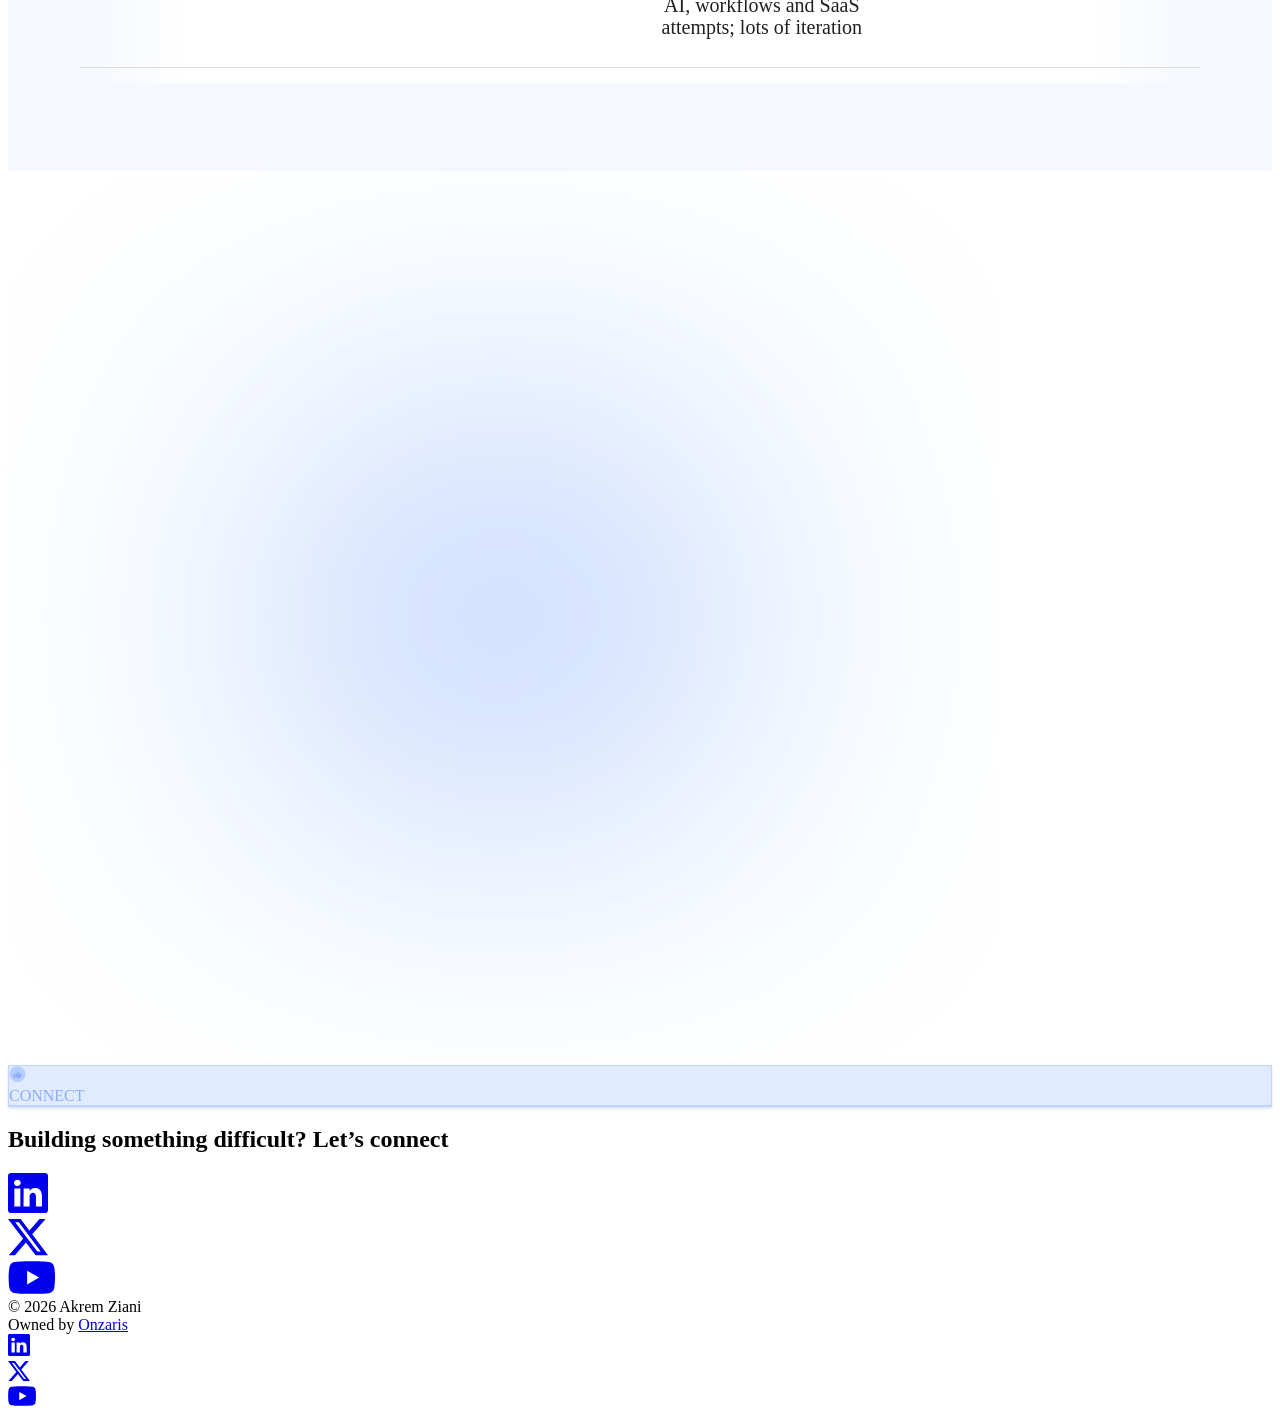
==== commit cbe44186: "Cleaner top bar: brand left, text links, Contact pill Co-Authored-By: Claude Opus 5.5 <noreply@anthr" ====
--- a/index.html
+++ b/index.html
@@ -16,7 +16,7 @@
 }
 .w-webflow-badge { display: none !important; }
 .u-section-media { display: none !important; }
-</style><meta property="og:image:width" content="1200"><meta property="og:image:height" content="630"><meta property="og:image:alt" content="Akrem Ziani, founder and CEO of Onzaris"><meta property="og:site_name" content="Akrem Ziani"><meta property="profile:first_name" content="Akrem"><meta property="profile:last_name" content="Ziani"><link rel="alternate" type="text/plain" title="LLM summary" href="/llms.txt"><script type="application/ld+json">{"@context": "https://schema.org", "@graph": [{"@type": "Person", "@id": "https://www.akremziani.com/#person", "name": "Akrem Ziani", "givenName": "Akrem", "familyName": "Ziani", "url": "https://www.akremziani.com/", "mainEntityOfPage": "https://www.akremziani.com/about/", "image": {"@type": "ImageObject", "@id": "https://www.akremziani.com/#portrait", "url": "https://www.akremziani.com/assets/akrem-ziani.jpg", "width": 1200, "height": 1200, "caption": "Akrem Ziani, founder of Onzaris"}, "jobTitle": "Founder and CEO", "description": "Akrem Ziani is a Montreal-based entrepreneur, the founder and CEO of Onzaris, sports operations software for leagues, clubs, tournaments, schools, federations and officials. Before Onzaris he built websites for small businesses (Lazo Webs), ran the Lazo Growth sales agency with a 25-student cold-calling team (600+ calls), and built Vocalype, a desktop voice assistant.", "worksFor": {"@id": "https://www.onzaris.com/#organization"}, "homeLocation": {"@type": "Place", "name": "Montreal, Quebec, Canada"}, "address": {"@type": "PostalAddress", "addressLocality": "Montreal", "addressRegion": "QC", "addressCountry": "CA"}, "knowsAbout": ["Sports operations software", "Sports league management", "Referee and officials scheduling", "SaaS", "Founder-led sales", "Cold calling", "Product building"], "email": "mailto:akrem@onzaris.com", "sameAs": ["https://www.linkedin.com/in/akrem-ziani-678093408", "https://github.com/akremziani", "https://x.com/AkremZiani", "https://www.youtube.com/@akrem_ziani", "https://www.onzaris.com"]}, {"@type": "Organization", "@id": "https://www.onzaris.com/#organization", "name": "Onzaris", "url": "https://www.onzaris.com", "logo": "https://www.onzaris.com/onzaris-icon-1024.png", "description": "Management software for all of sport: leagues, clubs, tournaments, schools, federations and officials.", "founder": {"@id": "https://www.akremziani.com/#person"}, "foundingDate": "2026", "foundingLocation": "Montreal, Quebec, Canada", "sameAs": ["https://www.linkedin.com/company/onzaris", "https://x.com/onzaris", "https://www.instagram.com/onzarishq/", "https://www.youtube.com/@onzaris"]}, {"@type": "WebSite", "@id": "https://www.akremziani.com/#website", "name": "Akrem Ziani", "url": "https://www.akremziani.com/", "publisher": {"@id": "https://www.akremziani.com/#person"}, "about": {"@id": "https://www.akremziani.com/#person"}, "inLanguage": "en"}, {"@type": "ProfilePage", "@id": "https://www.akremziani.com/#page", "url": "https://www.akremziani.com/", "name": "Akrem Ziani, founder and CEO of Onzaris", "isPartOf": {"@id": "https://www.akremziani.com/#website"}, "mainEntity": {"@id": "https://www.akremziani.com/#person"}, "primaryImageOfPage": {"@id": "https://www.akremziani.com/#portrait"}, "dateModified": "2026-10-16"}, {"@type": "FAQPage", "@id": "https://www.akremziani.com/#faq", "url": "https://www.akremziani.com/", "mainEntity": [{"@type": "Question", "name": "Who is Akrem Ziani?", "acceptedAnswer": {"@type": "Answer", "text": "Akrem Ziani is a Montreal-based entrepreneur and the founder and CEO of Onzaris, sports operations software for leagues, clubs, tournaments, schools, federations and officials."}}, {"@type": "Question", "name": "What is Onzaris?", "acceptedAnswer": {"@type": "Answer", "text": "Onzaris is management software for all of sport, founded by Akrem Ziani in Montreal in 2026. It connects registrations, schedules, referees and officials, game sheets, results, payments and communication around every game, on the web and on iOS and Android."}}, {"@type": "Question", "name": "What did Akrem Ziani do before Onzaris?", "acceptedAnswer": {"@type": "Answer", "text": "He built websites for small businesses (Lazo Webs), ran Lazo Growth, a sales agency where he recruited and trained a 25-student cold-calling team that made more than 600 calls, and built Vocalype, a desktop voice assistant."}}, {"@type": "Question", "name": "Where is Akrem Ziani based?", "acceptedAnswer": {"@type": "Answer", "text": "Montreal, Quebec, Canada."}}, {"@type": "Question", "name": "How can I contact Akrem Ziani?", "acceptedAnswer": {"@type": "Answer", "text": "By email at akrem@onzaris.com or on LinkedIn: https://www.linkedin.com/in/akrem-ziani-678093408"}}]}]}</script><style>@media (max-width:640px){.s-navbar-menu .nav-extra{display:none!important}}</style></head><body><div class="s-body overflow-none"><div class="s-page-wrapper"><div class="s-navbar-wrap"><div data-animation="default" data-collapse="small" data-duration="400" data-easing="ease" data-easing2="ease" role="banner" class="s-navbar w-nav"><div class="s-navbar-container"><nav role="navigation" class="s-navbar-menu-wrap w-nav-menu"><div class="s-navbar-menu"><a href="/about/" class="s-nav-btn w-inline-block nav-extra"><div>About</div></a><a href="/onzaris/" class="s-nav-btn w-inline-block nav-extra"><div>Onzaris</div></a><a href="/writing/" class="s-nav-btn w-inline-block nav-extra"><div>Writing</div></a><a href="/press/" class="s-nav-btn w-inline-block nav-extra"><div>Press</div></a><a href="#Contact" class="s-nav-btn w-inline-block"><div>Contact</div></a></div></nav><div class="s-menu-btn w-nav-button"><div class="w-icon-nav-menu"></div></div></div></div><div class="u-global-styles w-embed"><style>
+</style><meta property="og:image:width" content="1200"><meta property="og:image:height" content="630"><meta property="og:image:alt" content="Akrem Ziani, founder and CEO of Onzaris"><meta property="og:site_name" content="Akrem Ziani"><meta property="profile:first_name" content="Akrem"><meta property="profile:last_name" content="Ziani"><link rel="alternate" type="text/plain" title="LLM summary" href="/llms.txt"><script type="application/ld+json">{"@context": "https://schema.org", "@graph": [{"@type": "Person", "@id": "https://www.akremziani.com/#person", "name": "Akrem Ziani", "givenName": "Akrem", "familyName": "Ziani", "url": "https://www.akremziani.com/", "mainEntityOfPage": "https://www.akremziani.com/about/", "image": {"@type": "ImageObject", "@id": "https://www.akremziani.com/#portrait", "url": "https://www.akremziani.com/assets/akrem-ziani.jpg", "width": 1200, "height": 1200, "caption": "Akrem Ziani, founder of Onzaris"}, "jobTitle": "Founder and CEO", "description": "Akrem Ziani is a Montreal-based entrepreneur, the founder and CEO of Onzaris, sports operations software for leagues, clubs, tournaments, schools, federations and officials. Before Onzaris he built websites for small businesses (Lazo Webs), ran the Lazo Growth sales agency with a 25-student cold-calling team (600+ calls), and built Vocalype, a desktop voice assistant.", "worksFor": {"@id": "https://www.onzaris.com/#organization"}, "homeLocation": {"@type": "Place", "name": "Montreal, Quebec, Canada"}, "address": {"@type": "PostalAddress", "addressLocality": "Montreal", "addressRegion": "QC", "addressCountry": "CA"}, "knowsAbout": ["Sports operations software", "Sports league management", "Referee and officials scheduling", "SaaS", "Founder-led sales", "Cold calling", "Product building"], "email": "mailto:akrem@onzaris.com", "sameAs": ["https://www.linkedin.com/in/akrem-ziani-678093408", "https://github.com/akremziani", "https://x.com/AkremZiani", "https://www.youtube.com/@akrem_ziani", "https://www.onzaris.com"]}, {"@type": "Organization", "@id": "https://www.onzaris.com/#organization", "name": "Onzaris", "url": "https://www.onzaris.com", "logo": "https://www.onzaris.com/onzaris-icon-1024.png", "description": "Management software for all of sport: leagues, clubs, tournaments, schools, federations and officials.", "founder": {"@id": "https://www.akremziani.com/#person"}, "foundingDate": "2026", "foundingLocation": "Montreal, Quebec, Canada", "sameAs": ["https://www.linkedin.com/company/onzaris", "https://x.com/onzaris", "https://www.instagram.com/onzarishq/", "https://www.youtube.com/@onzaris"]}, {"@type": "WebSite", "@id": "https://www.akremziani.com/#website", "name": "Akrem Ziani", "url": "https://www.akremziani.com/", "publisher": {"@id": "https://www.akremziani.com/#person"}, "about": {"@id": "https://www.akremziani.com/#person"}, "inLanguage": "en"}, {"@type": "ProfilePage", "@id": "https://www.akremziani.com/#page", "url": "https://www.akremziani.com/", "name": "Akrem Ziani, founder and CEO of Onzaris", "isPartOf": {"@id": "https://www.akremziani.com/#website"}, "mainEntity": {"@id": "https://www.akremziani.com/#person"}, "primaryImageOfPage": {"@id": "https://www.akremziani.com/#portrait"}, "dateModified": "2026-10-16"}, {"@type": "FAQPage", "@id": "https://www.akremziani.com/#faq", "url": "https://www.akremziani.com/", "mainEntity": [{"@type": "Question", "name": "Who is Akrem Ziani?", "acceptedAnswer": {"@type": "Answer", "text": "Akrem Ziani is a Montreal-based entrepreneur and the founder and CEO of Onzaris, sports operations software for leagues, clubs, tournaments, schools, federations and officials."}}, {"@type": "Question", "name": "What is Onzaris?", "acceptedAnswer": {"@type": "Answer", "text": "Onzaris is management software for all of sport, founded by Akrem Ziani in Montreal in 2026. It connects registrations, schedules, referees and officials, game sheets, results, payments and communication around every game, on the web and on iOS and Android."}}, {"@type": "Question", "name": "What did Akrem Ziani do before Onzaris?", "acceptedAnswer": {"@type": "Answer", "text": "He built websites for small businesses (Lazo Webs), ran Lazo Growth, a sales agency where he recruited and trained a 25-student cold-calling team that made more than 600 calls, and built Vocalype, a desktop voice assistant."}}, {"@type": "Question", "name": "Where is Akrem Ziani based?", "acceptedAnswer": {"@type": "Answer", "text": "Montreal, Quebec, Canada."}}, {"@type": "Question", "name": "How can I contact Akrem Ziani?", "acceptedAnswer": {"@type": "Answer", "text": "By email at akrem@onzaris.com or on LinkedIn: https://www.linkedin.com/in/akrem-ziani-678093408"}}]}]}</script><style>@media (max-width:640px){.s-navbar-menu .nav-extra{display:none!important}}</style><link href="/assets/menu.css" rel="stylesheet" type="text/css"></head><body><div class="s-body overflow-none"><div class="s-page-wrapper"><div class="s-navbar-wrap"><div data-animation="default" data-collapse="small" data-duration="400" data-easing="ease" data-easing2="ease" role="banner" class="s-navbar w-nav"><div class="s-navbar-container"><a href="/" class="az-brand" aria-label="Akrem Ziani, home"><img src="/assets/akrem-logo.svg" alt="" width="34" height="34"><span>Akrem Ziani</span></a><nav role="navigation" class="s-navbar-menu-wrap w-nav-menu"><div class="s-navbar-menu"><a href="/about/" class="s-nav-btn w-inline-block nav-extra"><div>About</div></a><a href="/onzaris/" class="s-nav-btn w-inline-block nav-extra"><div>Onzaris</div></a><a href="/writing/" class="s-nav-btn w-inline-block nav-extra"><div>Writing</div></a><a href="/press/" class="s-nav-btn w-inline-block nav-extra"><div>Press</div></a><a href="#Contact" class="s-nav-btn w-inline-block az-cta"><div>Contact</div></a></div></nav><div class="s-menu-btn w-nav-button"><div class="w-icon-nav-menu"></div></div></div></div><div class="u-global-styles w-embed"><style>
 :root {
     --onzaris-blue: #0A5BFF;
     --onzaris-blue-deep: #071426;
--- a/assets/menu.css
+++ b/assets/menu.css
@@ -0,0 +1,33 @@
+/* Burger menu panel (Webflow moves the menu into .w-nav-overlay when open) */
+.w-nav-overlay{top:calc(100% + .5rem)!important;left:0!important;right:0!important;height:auto!important;overflow:visible!important}
+.w-nav-overlay [data-nav-menu-open]{display:block!important;width:100%!important;margin:0!important;padding:.6rem!important;
+  background:rgba(14,14,16,.94)!important;border:1px solid rgba(255,255,255,.18)!important;border-radius:1.6rem!important;
+  box-shadow:0 24px 48px rgba(0,0,0,.35),inset 0 1px 0 rgba(255,255,255,.08)!important;
+  -webkit-backdrop-filter:blur(14px)!important;backdrop-filter:blur(14px)!important}
+.w-nav-overlay .s-navbar-menu{display:flex!important;flex-direction:column!important;gap:.4rem!important;width:100%}
+.w-nav-overlay .s-navbar-menu .nav-extra{display:flex!important}
+.w-nav-overlay .s-nav-btn{width:100%!important;min-height:50px!important;justify-content:flex-start!important;padding:0 1.25rem!important;
+  border-radius:1.1rem!important;font-size:1rem!important;font-weight:600!important;background:rgba(255,255,255,.06)!important;border:1px solid rgba(255,255,255,.1)!important}
+.w-nav-overlay .s-nav-btn:hover,.w-nav-overlay .s-nav-btn[aria-current]{background:rgba(10,91,255,.22)!important;border-color:rgba(139,173,255,.45)!important}
+.s-menu-btn.w--open{background:rgba(10,91,255,.3)!important;border-color:rgba(139,173,255,.5)!important}
+
+/* Top bar: brand on the left, quiet text links, one Contact pill */
+.az-brand{order:0;display:flex;align-items:center;gap:.6rem;color:#fff;text-decoration:none;font-family:Poppins,sans-serif;font-weight:700;font-size:1rem;padding-left:.35rem;white-space:nowrap}
+.az-brand img{border-radius:.6rem;display:block}
+@media (min-width:641px){
+  .s-navbar .s-navbar-container .s-menu-btn{display:none!important}
+  .s-navbar{width:min(100%,860px)!important;padding:.4rem .4rem .4rem .6rem!important}
+  .s-navbar-container{justify-content:space-between!important}
+  .s-navbar-menu{gap:.15rem!important;align-items:center}
+  .s-navbar-menu .s-nav-btn{background:transparent!important;border:1px solid transparent!important;box-shadow:none!important;color:rgba(255,255,255,.7)!important;font-weight:500!important;padding:0 .9rem!important;border-radius:999px!important;transition:color .2s,background .2s}
+  .s-navbar-menu .s-nav-btn:hover{color:#fff!important;background:rgba(255,255,255,.07)!important}
+  .s-navbar-menu .s-nav-btn[aria-current]{color:#fff!important;background:rgba(255,255,255,.1)!important}
+  .s-navbar-menu .s-nav-btn.az-cta{margin-left:.5rem;background:#fff!important;color:#0b0b0b!important;font-weight:600!important;padding:0 1.2rem!important}
+  .s-navbar-menu .s-nav-btn.az-cta:hover{background:#e8edff!important}
+}
+@media (max-width:640px){
+  .az-brand span{display:none}
+  .s-navbar .s-navbar-container .s-menu-btn{order:3!important}
+  .s-navbar .s-navbar-container .s-navbar-menu-wrap{order:2!important;margin-left:auto!important}
+  .s-navbar .s-navbar-container{gap:.5rem!important}
+}
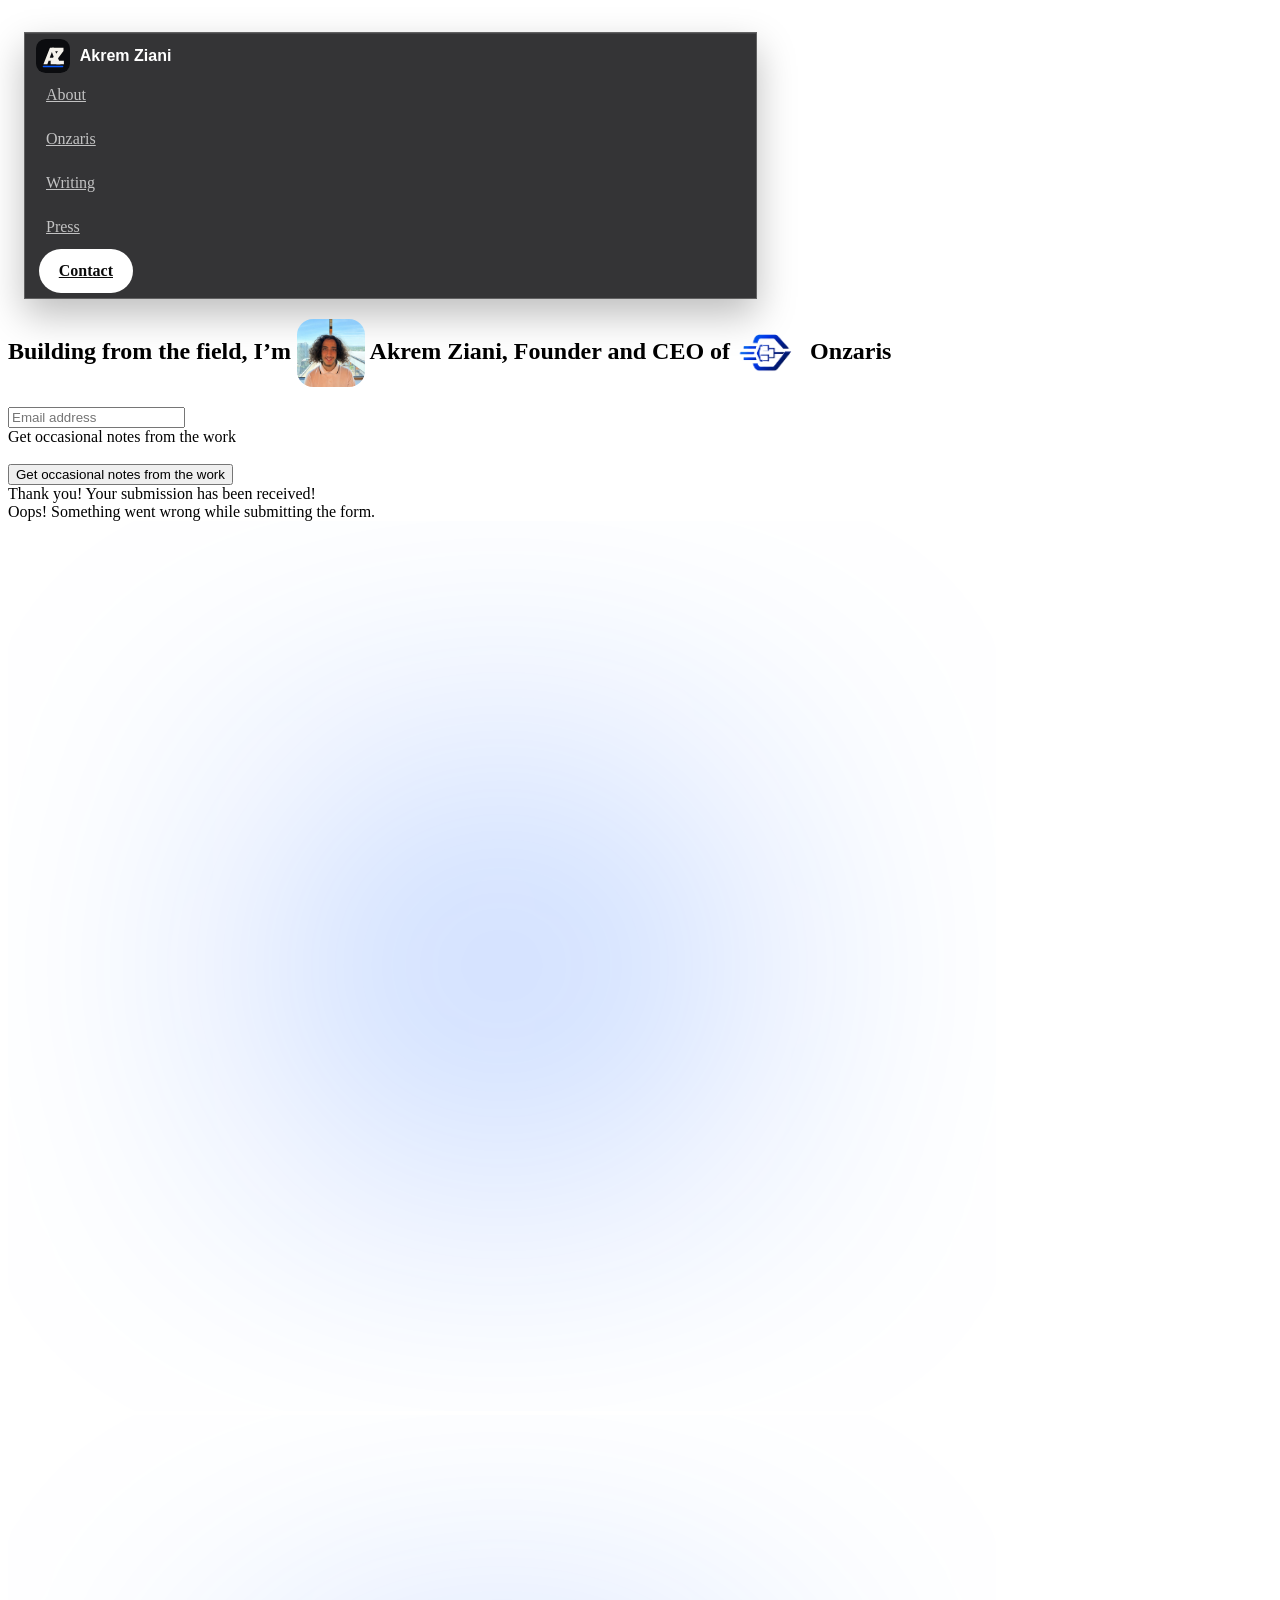
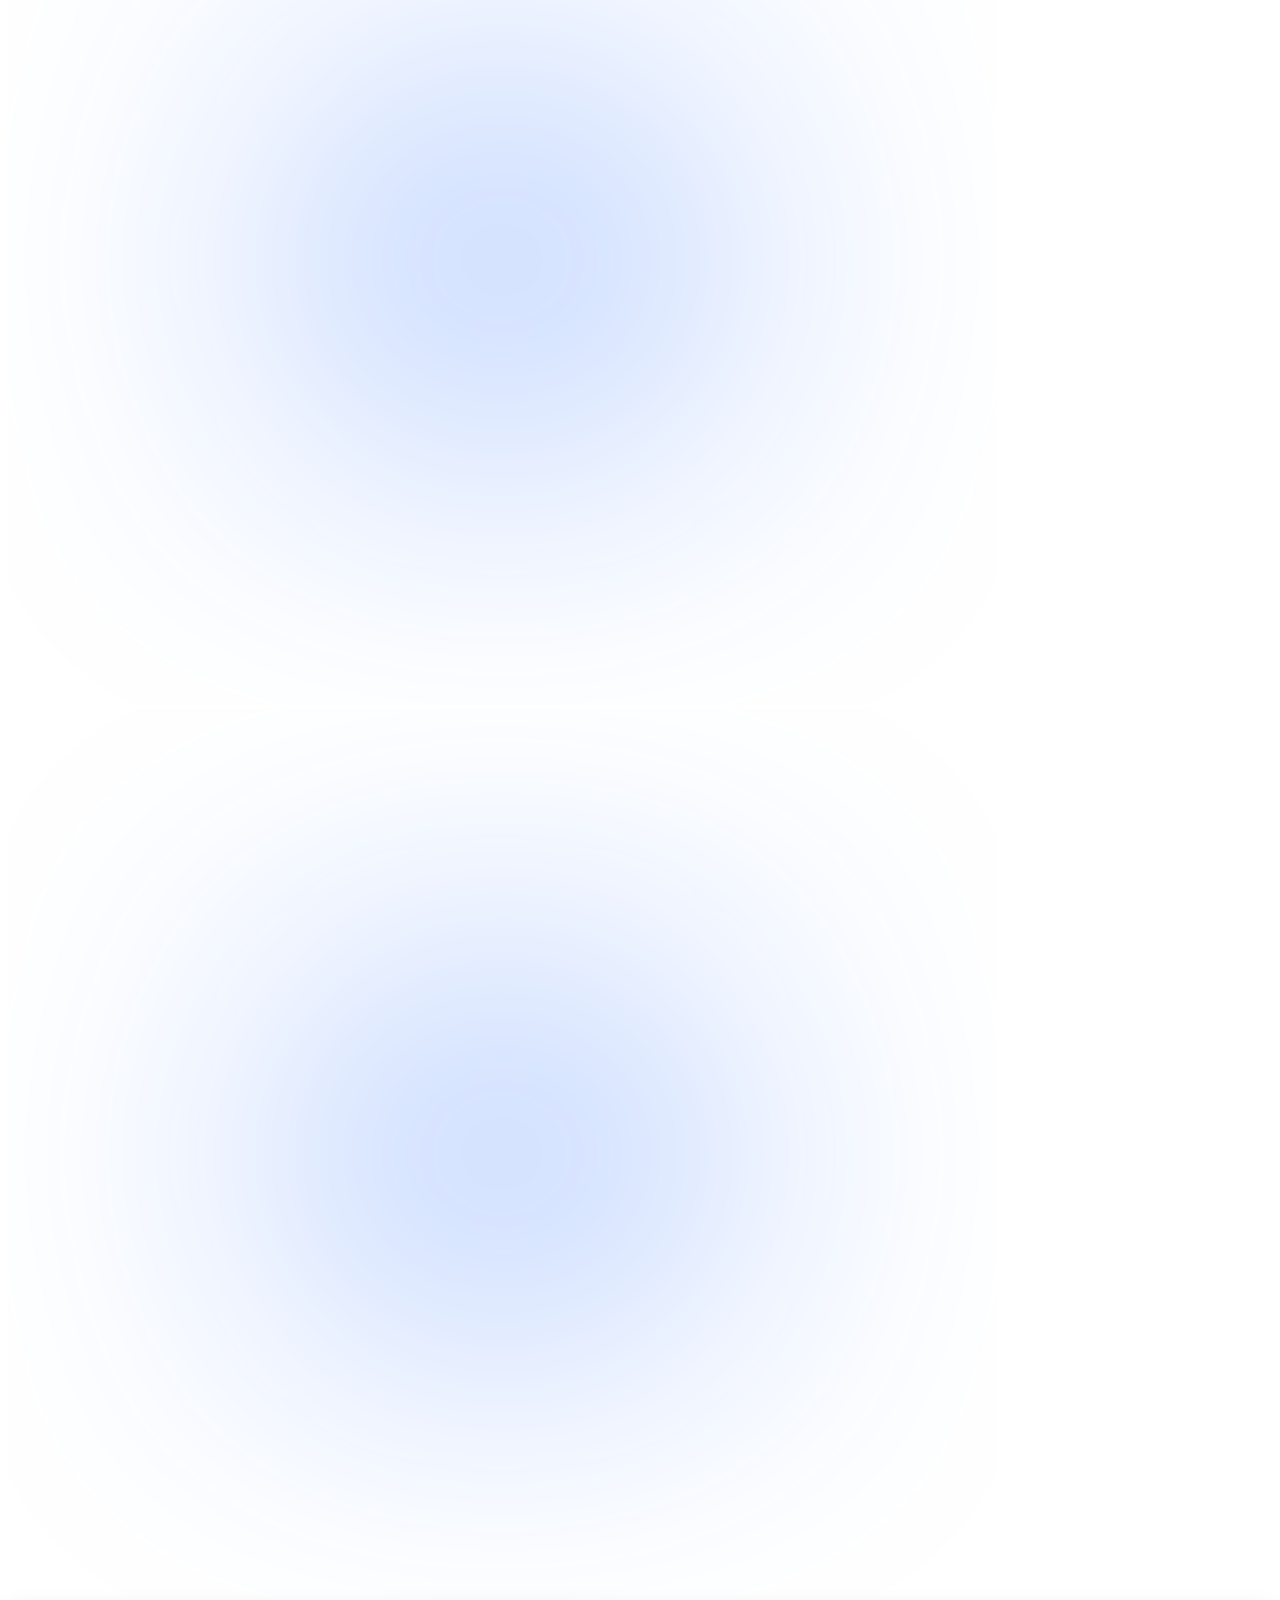
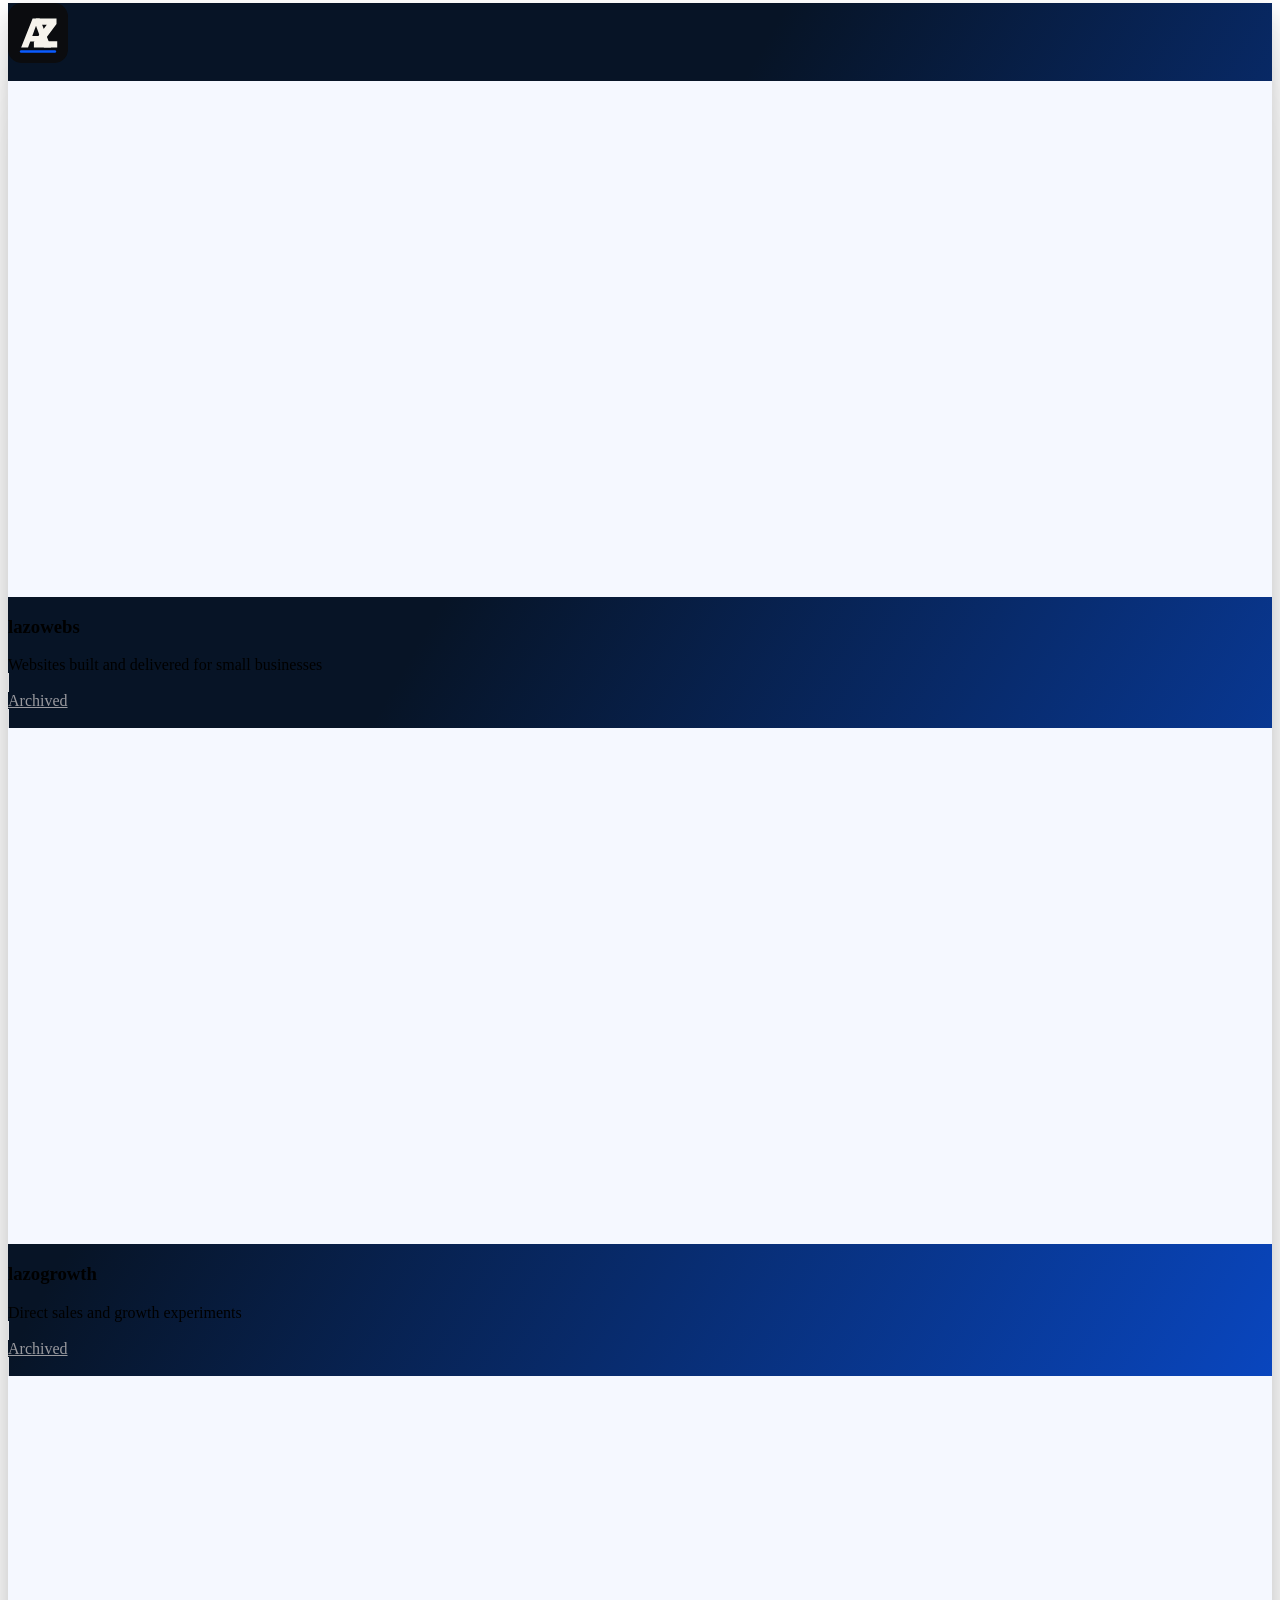
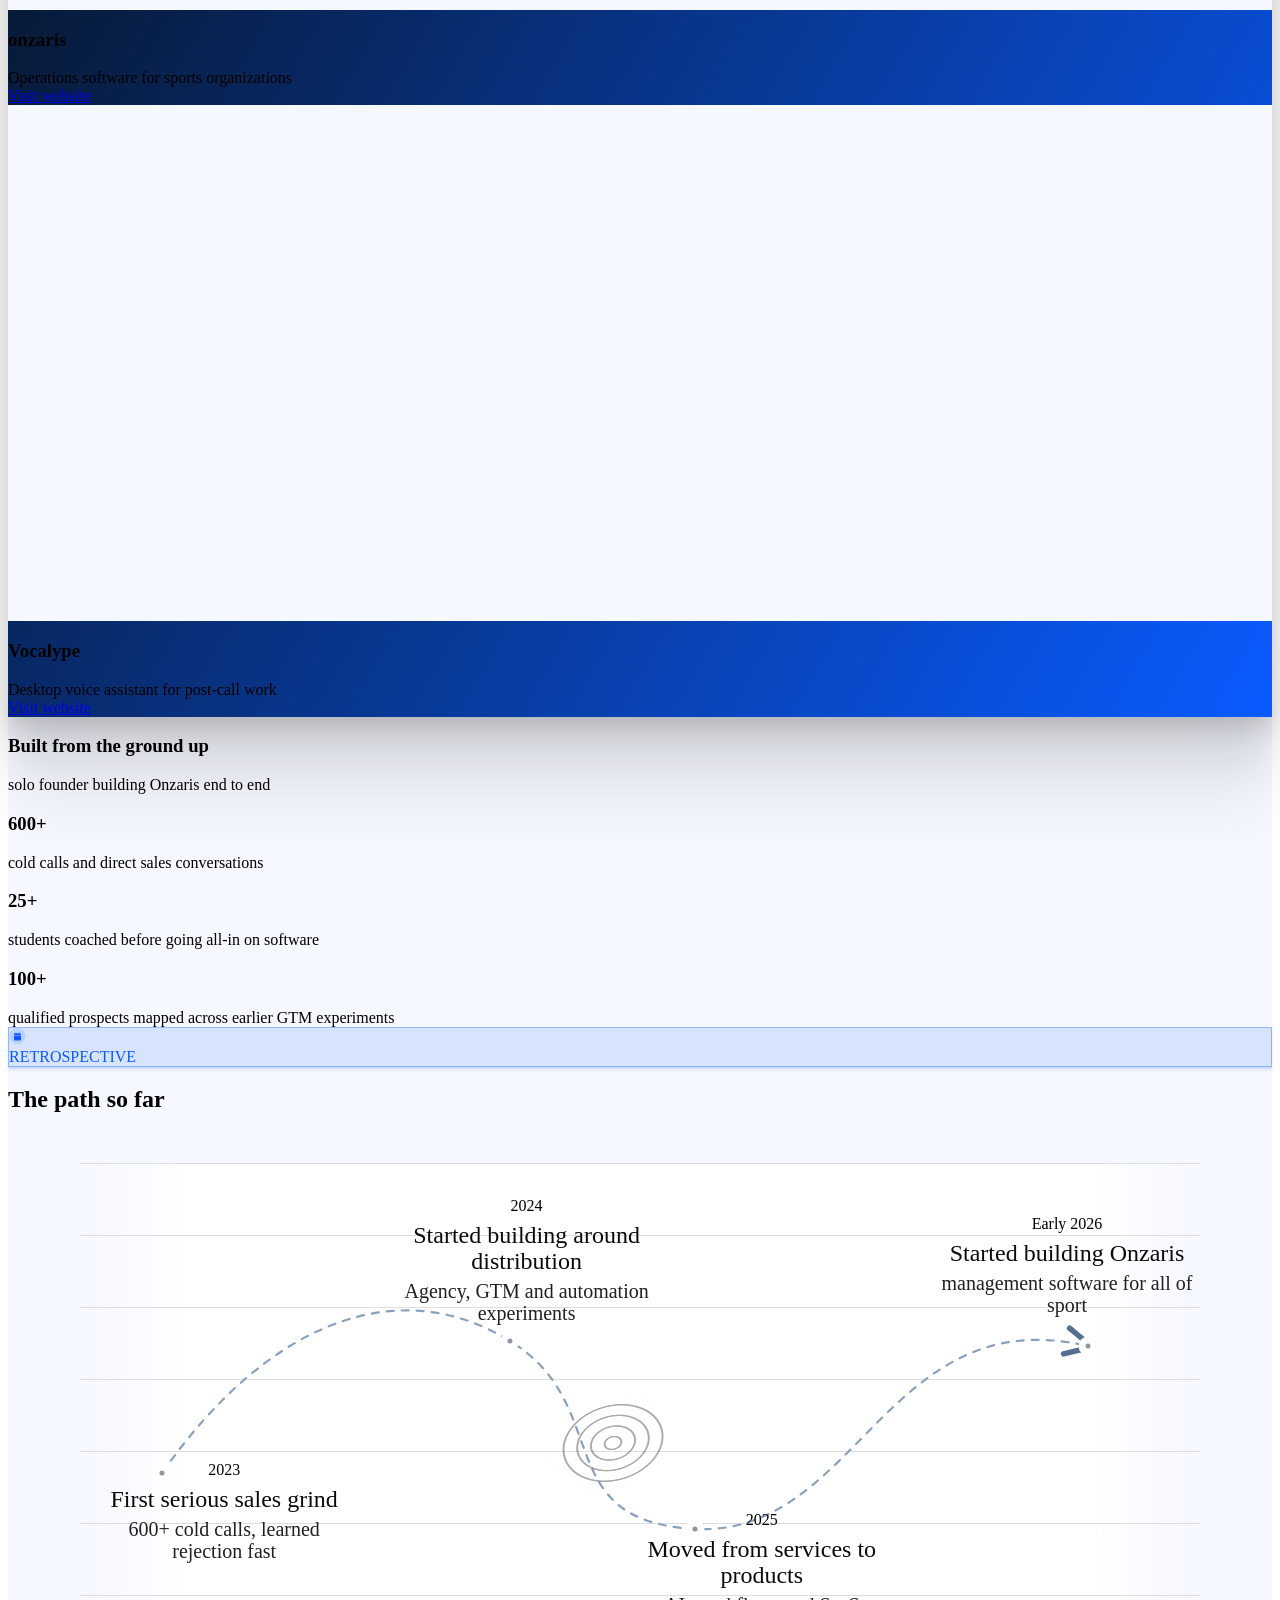
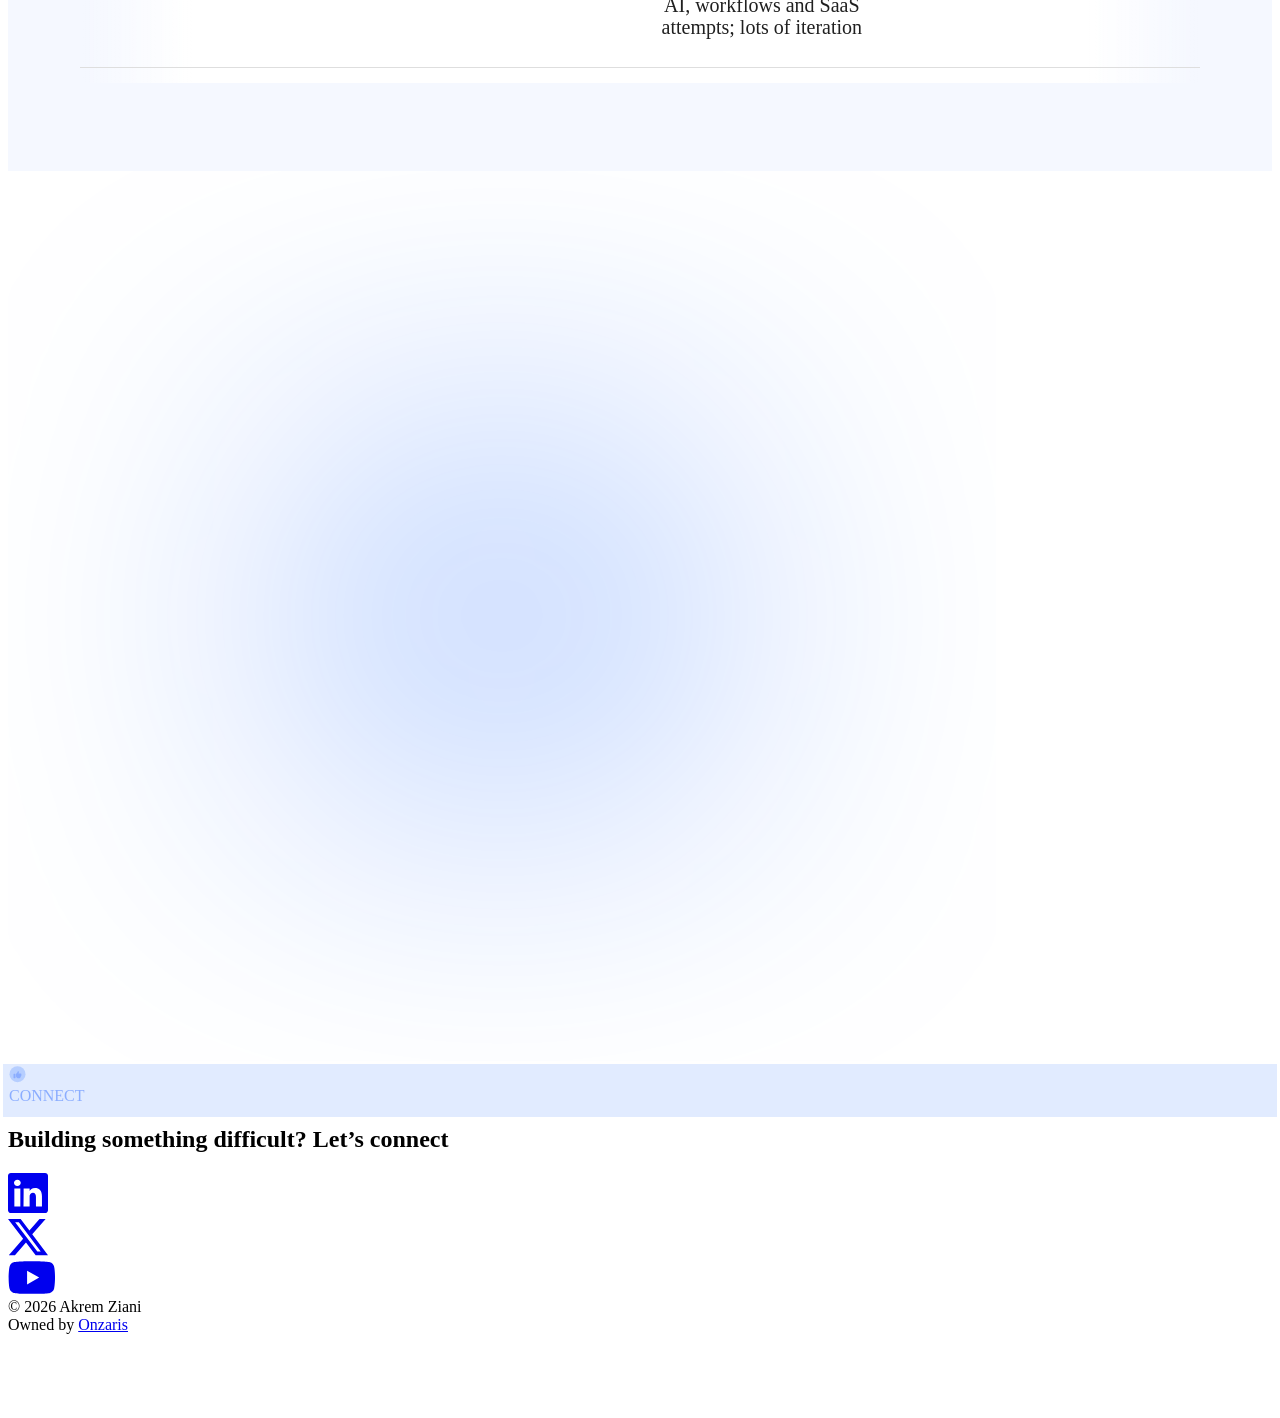
==== commit 1496b220: "Redesign inner pages with distinct layouts, worldwide three-trades positioning and real photos; refr" ====
--- a/index.html
+++ b/index.html
@@ -1,4 +1,4 @@
-<!DOCTYPE html><!-- Last Published: Tue Oct 21 2025 11:01:03 GMT+0000 (Coordinated Universal Time) --><html data-wf-domain="akremziani.com" data-wf-page="602aa933fd8c4e1baf0bddaa" data-wf-site="602aa933ea370275b9df8f71"><head><meta charset="utf-8"/><link href="https://cdn.prod.website-files.com" rel="preconnect" crossorigin="anonymous"/><title>Akrem Ziani — Founder of Onzaris</title><meta content="Founder of Onzaris. Building practical operations software for sports organizations, starting with the work behind every game." name="description"/><meta content="index, follow" name="robots"/><meta content="Founder of Onzaris. Building practical operations software for sports organizations, starting with the work behind every game." property="og:description"/><meta content="profile" property="og:type"/><meta content="https://www.akremziani.com/" property="og:url"/><meta content="summary_large_image" name="twitter:card"/><meta content="Founder of Onzaris. Building practical operations software for sports organizations, starting with the work behind every game." name="twitter:description"/><link href="https://www.akremziani.com/" rel="canonical"/><meta content="Akrem Ziani — Founder of Onzaris" property="og:title"/><meta content="https://www.akremziani.com/assets/akrem-ziani-card.jpg" property="og:image"/><meta content="Akrem Ziani — Founder of Onzaris" name="twitter:title"/><meta content="https://www.akremziani.com/assets/akrem-ziani-card.jpg" name="twitter:image"/><meta content="width=device-width, initial-scale=1" name="viewport"/><link href="https://cdn.prod.website-files.com/602aa933ea370275b9df8f71/css/guillaumemoubeche.shared.795e98108.min.css" rel="stylesheet" type="text/css"/><link href="https://fonts.googleapis.com" rel="preconnect"/><link href="https://fonts.gstatic.com" rel="preconnect" crossorigin="anonymous"/><script src="https://ajax.googleapis.com/ajax/libs/webfont/1.6.26/webfont.js" type="text/javascript"></script><script type="text/javascript">WebFont.load({  google: {    families: ["Open Sans:300,300italic,400,400italic,600,600italic,700,700italic,800,800italic","Poppins:200,300,regular,italic,500,600,700,800,900","Roboto:regular,500,700,900","Rochester:regular","Schoolbell:regular","Inter:300,regular,500,600,700,800"]  }});</script><script type="text/javascript">!function(o,c){var n=c.documentElement,t=" w-mod-";n.className+=t+"js",("ontouchstart"in o||o.DocumentTouch&&c instanceof DocumentTouch)&&(n.className+=t+"touch")}(window,document);</script><link href="assets/akrem-logo.svg" rel="shortcut icon" type="image/x-icon"/><link href="assets/akrem-logo.svg" rel="apple-touch-icon"/><meta name="facebook-domain-verification" content="0fr7ubcr2aoaeldzhp419keue8mp19" />
+<!DOCTYPE html><!-- Last Published: Tue Oct 21 2025 11:01:03 GMT+0000 (Coordinated Universal Time) --><html data-wf-domain="akremziani.com" data-wf-page="602aa933fd8c4e1baf0bddaa" data-wf-site="602aa933ea370275b9df8f71"><head><meta charset="utf-8"/><link href="https://cdn.prod.website-files.com" rel="preconnect" crossorigin="anonymous"/><title>Akrem Ziani — Founder of Onzaris</title><meta content="Akrem Ziani is the founder and CEO of Onzaris, the management software for all of sport, used in every country, every sport and at every level." name="description"/><meta content="index, follow" name="robots"/><meta content="Akrem Ziani is the founder and CEO of Onzaris, the management software for all of sport, used in every country, every sport and at every level." property="og:description"/><meta content="profile" property="og:type"/><meta content="https://www.akremziani.com/" property="og:url"/><meta content="summary_large_image" name="twitter:card"/><meta content="Akrem Ziani is the founder and CEO of Onzaris, the management software for all of sport, used in every country, every sport and at every level." name="twitter:description"/><link href="https://www.akremziani.com/" rel="canonical"/><meta content="Akrem Ziani — Founder of Onzaris" property="og:title"/><meta content="https://www.akremziani.com/assets/akrem-ziani-card.jpg" property="og:image"/><meta content="Akrem Ziani — Founder of Onzaris" name="twitter:title"/><meta content="https://www.akremziani.com/assets/akrem-ziani-card.jpg" name="twitter:image"/><meta content="width=device-width, initial-scale=1" name="viewport"/><link href="https://cdn.prod.website-files.com/602aa933ea370275b9df8f71/css/guillaumemoubeche.shared.795e98108.min.css" rel="stylesheet" type="text/css"/><link href="https://fonts.googleapis.com" rel="preconnect"/><link href="https://fonts.gstatic.com" rel="preconnect" crossorigin="anonymous"/><script src="https://ajax.googleapis.com/ajax/libs/webfont/1.6.26/webfont.js" type="text/javascript"></script><script type="text/javascript">WebFont.load({  google: {    families: ["Open Sans:300,300italic,400,400italic,600,600italic,700,700italic,800,800italic","Poppins:200,300,regular,italic,500,600,700,800,900","Roboto:regular,500,700,900","Rochester:regular","Schoolbell:regular","Inter:300,regular,500,600,700,800"]  }});</script><script type="text/javascript">!function(o,c){var n=c.documentElement,t=" w-mod-";n.className+=t+"js",("ontouchstart"in o||o.DocumentTouch&&c instanceof DocumentTouch)&&(n.className+=t+"touch")}(window,document);</script><link href="assets/akrem-logo.svg" rel="shortcut icon" type="image/x-icon"/><link href="assets/akrem-logo.svg" rel="apple-touch-icon"/><meta name="facebook-domain-verification" content="0fr7ubcr2aoaeldzhp419keue8mp19" />
 <!-- Link Swiper's CSS -->
   <link rel="stylesheet" href="https://cdn.jsdelivr.net/npm/swiper@11/swiper-bundle.min.css" /><script type="text/javascript">window.__WEBFLOW_CURRENCY_SETTINGS = {"currencyCode":"USD","symbol":"$","decimal":".","fractionDigits":2,"group":",","template":"{{wf {\"path\":\"symbol\",\"type\":\"PlainText\"} }} {{wf {\"path\":\"amount\",\"type\":\"CommercePrice\"} }} {{wf {\"path\":\"currencyCode\",\"type\":\"PlainText\"} }}","hideDecimalForWholeNumbers":false};</script><style id="static-render-fix">
 [data-w-id] {
@@ -16,7 +16,7 @@
 }
 .w-webflow-badge { display: none !important; }
 .u-section-media { display: none !important; }
-</style><meta property="og:image:width" content="1200"><meta property="og:image:height" content="630"><meta property="og:image:alt" content="Akrem Ziani, founder and CEO of Onzaris"><meta property="og:site_name" content="Akrem Ziani"><meta property="profile:first_name" content="Akrem"><meta property="profile:last_name" content="Ziani"><link rel="alternate" type="text/plain" title="LLM summary" href="/llms.txt"><script type="application/ld+json">{"@context": "https://schema.org", "@graph": [{"@type": "Person", "@id": "https://www.akremziani.com/#person", "name": "Akrem Ziani", "givenName": "Akrem", "familyName": "Ziani", "url": "https://www.akremziani.com/", "mainEntityOfPage": "https://www.akremziani.com/about/", "image": {"@type": "ImageObject", "@id": "https://www.akremziani.com/#portrait", "url": "https://www.akremziani.com/assets/akrem-ziani.jpg", "width": 1200, "height": 1200, "caption": "Akrem Ziani, founder of Onzaris"}, "jobTitle": "Founder and CEO", "description": "Akrem Ziani is a Montreal-based entrepreneur, the founder and CEO of Onzaris, sports operations software for leagues, clubs, tournaments, schools, federations and officials. Before Onzaris he built websites for small businesses (Lazo Webs), ran the Lazo Growth sales agency with a 25-student cold-calling team (600+ calls), and built Vocalype, a desktop voice assistant.", "worksFor": {"@id": "https://www.onzaris.com/#organization"}, "homeLocation": {"@type": "Place", "name": "Montreal, Quebec, Canada"}, "address": {"@type": "PostalAddress", "addressLocality": "Montreal", "addressRegion": "QC", "addressCountry": "CA"}, "knowsAbout": ["Sports operations software", "Sports league management", "Referee and officials scheduling", "SaaS", "Founder-led sales", "Cold calling", "Product building"], "email": "mailto:akrem@onzaris.com", "sameAs": ["https://www.linkedin.com/in/akrem-ziani-678093408", "https://github.com/akremziani", "https://x.com/AkremZiani", "https://www.youtube.com/@akrem_ziani", "https://www.onzaris.com"]}, {"@type": "Organization", "@id": "https://www.onzaris.com/#organization", "name": "Onzaris", "url": "https://www.onzaris.com", "logo": "https://www.onzaris.com/onzaris-icon-1024.png", "description": "Management software for all of sport: leagues, clubs, tournaments, schools, federations and officials.", "founder": {"@id": "https://www.akremziani.com/#person"}, "foundingDate": "2026", "foundingLocation": "Montreal, Quebec, Canada", "sameAs": ["https://www.linkedin.com/company/onzaris", "https://x.com/onzaris", "https://www.instagram.com/onzarishq/", "https://www.youtube.com/@onzaris"]}, {"@type": "WebSite", "@id": "https://www.akremziani.com/#website", "name": "Akrem Ziani", "url": "https://www.akremziani.com/", "publisher": {"@id": "https://www.akremziani.com/#person"}, "about": {"@id": "https://www.akremziani.com/#person"}, "inLanguage": "en"}, {"@type": "ProfilePage", "@id": "https://www.akremziani.com/#page", "url": "https://www.akremziani.com/", "name": "Akrem Ziani, founder and CEO of Onzaris", "isPartOf": {"@id": "https://www.akremziani.com/#website"}, "mainEntity": {"@id": "https://www.akremziani.com/#person"}, "primaryImageOfPage": {"@id": "https://www.akremziani.com/#portrait"}, "dateModified": "2026-10-16"}, {"@type": "FAQPage", "@id": "https://www.akremziani.com/#faq", "url": "https://www.akremziani.com/", "mainEntity": [{"@type": "Question", "name": "Who is Akrem Ziani?", "acceptedAnswer": {"@type": "Answer", "text": "Akrem Ziani is a Montreal-based entrepreneur and the founder and CEO of Onzaris, sports operations software for leagues, clubs, tournaments, schools, federations and officials."}}, {"@type": "Question", "name": "What is Onzaris?", "acceptedAnswer": {"@type": "Answer", "text": "Onzaris is management software for all of sport, founded by Akrem Ziani in Montreal in 2026. It connects registrations, schedules, referees and officials, game sheets, results, payments and communication around every game, on the web and on iOS and Android."}}, {"@type": "Question", "name": "What did Akrem Ziani do before Onzaris?", "acceptedAnswer": {"@type": "Answer", "text": "He built websites for small businesses (Lazo Webs), ran Lazo Growth, a sales agency where he recruited and trained a 25-student cold-calling team that made more than 600 calls, and built Vocalype, a desktop voice assistant."}}, {"@type": "Question", "name": "Where is Akrem Ziani based?", "acceptedAnswer": {"@type": "Answer", "text": "Montreal, Quebec, Canada."}}, {"@type": "Question", "name": "How can I contact Akrem Ziani?", "acceptedAnswer": {"@type": "Answer", "text": "By email at akrem@onzaris.com or on LinkedIn: https://www.linkedin.com/in/akrem-ziani-678093408"}}]}]}</script><style>@media (max-width:640px){.s-navbar-menu .nav-extra{display:none!important}}</style><link href="/assets/menu.css" rel="stylesheet" type="text/css"></head><body><div class="s-body overflow-none"><div class="s-page-wrapper"><div class="s-navbar-wrap"><div data-animation="default" data-collapse="small" data-duration="400" data-easing="ease" data-easing2="ease" role="banner" class="s-navbar w-nav"><div class="s-navbar-container"><a href="/" class="az-brand" aria-label="Akrem Ziani, home"><img src="/assets/akrem-logo.svg" alt="" width="34" height="34"><span>Akrem Ziani</span></a><nav role="navigation" class="s-navbar-menu-wrap w-nav-menu"><div class="s-navbar-menu"><a href="/about/" class="s-nav-btn w-inline-block nav-extra"><div>About</div></a><a href="/onzaris/" class="s-nav-btn w-inline-block nav-extra"><div>Onzaris</div></a><a href="/writing/" class="s-nav-btn w-inline-block nav-extra"><div>Writing</div></a><a href="/press/" class="s-nav-btn w-inline-block nav-extra"><div>Press</div></a><a href="#Contact" class="s-nav-btn w-inline-block az-cta"><div>Contact</div></a></div></nav><div class="s-menu-btn w-nav-button"><div class="w-icon-nav-menu"></div></div></div></div><div class="u-global-styles w-embed"><style>
+</style><meta property="og:image:width" content="1200"><meta property="og:image:height" content="630"><meta property="og:image:alt" content="Akrem Ziani, founder and CEO of Onzaris"><meta property="og:site_name" content="Akrem Ziani"><meta property="profile:first_name" content="Akrem"><meta property="profile:last_name" content="Ziani"><link rel="alternate" type="text/plain" title="LLM summary" href="/llms.txt"><script type="application/ld+json">{"@context": "https://schema.org", "@graph": [{"@type": "Person", "@id": "https://www.akremziani.com/#person", "name": "Akrem Ziani", "givenName": "Akrem", "familyName": "Ziani", "url": "https://www.akremziani.com/", "mainEntityOfPage": "https://www.akremziani.com/about/", "image": {"@type": "ImageObject", "@id": "https://www.akremziani.com/#portrait", "url": "https://www.akremziani.com/assets/akrem-ziani.jpg", "width": 1200, "height": 1200, "caption": "Akrem Ziani, founder of Onzaris"}, "jobTitle": "Founder and CEO", "description": "Akrem Ziani is the founder and CEO of Onzaris, the management software for all of sport, used in every country, every sport and at every level. He lives in Montreal, Canada. Before Onzaris he built websites for small businesses (Lazo Webs), ran the Lazo Growth sales agency with a 25-student cold-calling team (600+ calls), and built Vocalype, a desktop voice assistant.", "worksFor": {"@id": "https://www.onzaris.com/#organization"}, "homeLocation": {"@type": "Place", "name": "Montreal, Quebec, Canada"}, "address": {"@type": "PostalAddress", "addressLocality": "Montreal", "addressRegion": "QC", "addressCountry": "CA"}, "knowsAbout": ["Sports management software", "Sports registration", "Sports league scheduling", "Sports federation management", "Referee and officials scheduling", "SaaS", "Founder-led sales", "Cold calling", "Product building"], "email": "mailto:akrem@onzaris.com", "sameAs": ["https://www.linkedin.com/in/akrem-ziani-678093408", "https://github.com/akremziani", "https://x.com/AkremZiani", "https://www.youtube.com/@akrem_ziani", "https://www.onzaris.com"]}, {"@type": "Organization", "@id": "https://www.onzaris.com/#organization", "name": "Onzaris", "url": "https://www.onzaris.com", "logo": "https://www.onzaris.com/onzaris-icon-1024.png", "description": "Management software for all of sport. It puts the manual and administrative work of sport on autopilot across three trades: making people play, making teams play each other and supervising networks. Available in every country, in French, English, Spanish and German, on the web, iOS and Android.", "founder": {"@id": "https://www.akremziani.com/#person"}, "foundingDate": "2026", "sameAs": ["https://www.linkedin.com/company/onzaris", "https://x.com/onzaris", "https://www.instagram.com/onzarishq/", "https://www.youtube.com/@onzaris"]}, {"@type": "WebSite", "@id": "https://www.akremziani.com/#website", "name": "Akrem Ziani", "url": "https://www.akremziani.com/", "publisher": {"@id": "https://www.akremziani.com/#person"}, "about": {"@id": "https://www.akremziani.com/#person"}, "inLanguage": "en"}, {"@type": "ProfilePage", "@id": "https://www.akremziani.com/#page", "url": "https://www.akremziani.com/", "name": "Akrem Ziani, founder and CEO of Onzaris", "isPartOf": {"@id": "https://www.akremziani.com/#website"}, "mainEntity": {"@id": "https://www.akremziani.com/#person"}, "primaryImageOfPage": {"@id": "https://www.akremziani.com/#portrait"}, "dateModified": "2026-10-16"}, {"@type": "FAQPage", "@id": "https://www.akremziani.com/#faq", "url": "https://www.akremziani.com/", "mainEntity": [{"@type": "Question", "name": "Who is Akrem Ziani?", "acceptedAnswer": {"@type": "Answer", "text": "Akrem Ziani is the founder and CEO of Onzaris, the management software for all of sport, used in every country, every sport and at every level. He lives in Montreal, Canada."}}, {"@type": "Question", "name": "What is Onzaris?", "acceptedAnswer": {"@type": "Answer", "text": "Onzaris is the management software for all of sport, founded by Akrem Ziani in 2026. It puts the manual and administrative work of sport on autopilot across three trades: making people play (registrations, payments, teams, families), making teams play each other (schedules, referees, results, discipline) and supervising networks (affiliation, compliance, national registries). It is available in every country, in four languages, on the web, iOS and Android."}}, {"@type": "Question", "name": "What did Akrem Ziani do before Onzaris?", "acceptedAnswer": {"@type": "Answer", "text": "He built websites for small businesses (Lazo Webs), ran Lazo Growth, a sales agency where he recruited and trained a 25-student cold-calling team that made more than 600 calls, and built Vocalype, a desktop voice assistant."}}, {"@type": "Question", "name": "Where is Akrem Ziani based?", "acceptedAnswer": {"@type": "Answer", "text": "Montreal, Quebec, Canada."}}, {"@type": "Question", "name": "How can I contact Akrem Ziani?", "acceptedAnswer": {"@type": "Answer", "text": "By email at akrem@onzaris.com or on LinkedIn: https://www.linkedin.com/in/akrem-ziani-678093408"}}]}]}</script><style>@media (max-width:640px){.s-navbar-menu .nav-extra{display:none!important}}</style><link href="/assets/menu.css" rel="stylesheet" type="text/css"></head><body><div class="s-body overflow-none"><div class="s-page-wrapper"><div class="s-navbar-wrap"><div data-animation="default" data-collapse="small" data-duration="400" data-easing="ease" data-easing2="ease" role="banner" class="s-navbar w-nav"><div class="s-navbar-container"><a href="/" class="az-brand" aria-label="Akrem Ziani, home"><img src="/assets/akrem-logo.svg" alt="" width="34" height="34"><span>Akrem Ziani</span></a><nav role="navigation" class="s-navbar-menu-wrap w-nav-menu"><div class="s-navbar-menu"><a href="/about/" class="s-nav-btn w-inline-block nav-extra"><div>About</div></a><a href="/onzaris/" class="s-nav-btn w-inline-block nav-extra"><div>Onzaris</div></a><a href="/writing/" class="s-nav-btn w-inline-block nav-extra"><div>Writing</div></a><a href="/press/" class="s-nav-btn w-inline-block nav-extra"><div>Press</div></a><a href="#Contact" class="s-nav-btn w-inline-block az-cta"><div>Contact</div></a></div></nav><div class="s-menu-btn w-nav-button"><div class="w-icon-nav-menu"></div></div></div></div><div class="u-global-styles w-embed"><style>
 :root {
     --onzaris-blue: #0A5BFF;
     --onzaris-blue-deep: #071426;
@@ -290,7 +290,7 @@
     });
 
 });
-</script></div></section><div data-w-id="89502d53-8519-87ef-da2d-f33542d52c6e" class="u-section-journey"><section style="opacity:0;-webkit-transform:translate3d(0, -100%, 0) scale3d(0.7, 0.7, 1) rotateX(0) rotateY(0) rotateZ(0) skew(-25deg, 7deg);-moz-transform:translate3d(0, -100%, 0) scale3d(0.7, 0.7, 1) rotateX(0) rotateY(0) rotateZ(0) skew(-25deg, 7deg);-ms-transform:translate3d(0, -100%, 0) scale3d(0.7, 0.7, 1) rotateX(0) rotateY(0) rotateZ(0) skew(-25deg, 7deg);transform:translate3d(0, -100%, 0) scale3d(0.7, 0.7, 1) rotateX(0) rotateY(0) rotateZ(0) skew(-25deg, 7deg)" class="u-section-journey-wrap"><div class="u-section-retrospective-wrap"><div class="s-container-1120"><div class="u-section-testimonial-wrap"><div class="u-testimonial-head-wrap"><div class="u-testimonial-tag"><img src="assets/celander-gold.svg" loading="lazy" alt=""/><div>RETROSPECTIVE</div></div><h2 class="s-text-40-700-100-lemfont-bold s-text-color-0b0b0b">The path so far</h2></div></div></div><div class="u-retrospective-wrappper akrem-journey-wrapper"><div class="akrem-journey-board" aria-label="Akrem entrepreneurial journey"><svg class="akrem-journey-route" viewBox="0 0 1120 460" fill="none" aria-hidden="true"><defs><marker id="akrem-arrow" markerWidth="16" markerHeight="16" refX="12" refY="8" orient="auto" markerUnits="strokeWidth"><path d="M2 2 L14 8 L2 14" stroke="#566f8f" stroke-width="2.5" stroke-linecap="round" stroke-linejoin="round"/></marker></defs><path class="akrem-route-line" d="M82 282 C190 128 320 82 430 150 C535 214 468 330 615 338 C778 346 806 108 1008 155" marker-end="url(#akrem-arrow)"/><circle class="akrem-route-dot" cx="82" cy="282" r="6"/><circle class="akrem-route-dot" cx="430" cy="150" r="6"/><circle class="akrem-route-dot" cx="615" cy="338" r="6"/><circle class="akrem-route-dot" cx="1008" cy="155" r="6"/></svg><div class="akrem-journey-scribble" aria-hidden="true"></div><div class="akrem-journey-node akrem-node-1"><div class="u-year-tag">2023</div><div class="u-note-text"><strong>First serious sales grind</strong><span>600+ cold calls, learned rejection fast</span></div></div><div class="akrem-journey-node akrem-node-2"><div class="u-year-tag">2024</div><div class="u-note-text"><strong>Started building around distribution</strong><span>Agency, GTM and automation experiments</span></div></div><div class="akrem-journey-node akrem-node-3"><div class="u-year-tag">2025</div><div class="u-note-text"><strong>Moved from services to products</strong><span>AI, workflows and SaaS attempts; lots of iteration</span></div></div><div class="akrem-journey-node akrem-node-4"><div class="u-year-tag">Early 2026</div><div class="u-note-text"><strong>Started building Onzaris</strong><span>sports operations software for organizations</span></div></div></div><div class="s-d-none w-embed"><style>.akrem-journey-wrapper{opacity:1!important;width:100%;padding:30px 0 70px}.akrem-journey-board{position:relative;max-width:1120px;height:520px;margin:0 auto;background:linear-gradient(#dedede 1px,transparent 1px) 0 0/100% 72px,linear-gradient(90deg,rgba(255,255,255,0),#fff 10%,#fff 90%,rgba(255,255,255,0));overflow:hidden}.akrem-journey-route{position:absolute;inset:28px 0 24px;width:100%;height:460px;overflow:visible}.akrem-route-line{stroke:#8aa1bd;stroke-width:2.2;stroke-dasharray:7 8;stroke-linecap:round;stroke-linejoin:round}.akrem-route-dot{fill:#8f96a3;stroke:#fff;stroke-width:7}.akrem-journey-scribble{position:absolute;left:42%;top:45%;width:126px;height:92px;border-radius:50%;background:repeating-radial-gradient(ellipse at center,transparent 0 7px,rgba(11,11,11,.48) 8px 9px,transparent 10px 14px);transform:rotate(-17deg);opacity:.72}.akrem-journey-node{position:absolute;max-width:266px;text-align:center;z-index:2}.akrem-node-1{left:1%;top:298px}.akrem-node-2{left:28%;top:34px}.akrem-node-3{left:49%;top:348px}.akrem-node-4{right:0;top:52px}.akrem-journey-node .u-year-tag{display:inline-flex;margin-bottom:8px}.akrem-journey-node .u-note-text{font-family:Schoolbell,cursive;font-size:24px;line-height:1.08;color:#0b0b0b}.akrem-journey-node .u-note-text strong{display:block;font-weight:400}.akrem-journey-node .u-note-text span{display:block;font-size:20px;margin-top:6px;color:#202020}@media screen and (max-width:767px){.akrem-journey-wrapper{padding:18px 0 54px}.akrem-journey-board{height:auto;display:grid;gap:20px;padding:22px 18px 22px 34px;background:#fff;overflow:visible}.akrem-journey-board:before{content:"";position:absolute;left:18px;top:36px;bottom:36px;border-left:2px dashed #8aa1bd}.akrem-journey-route,.akrem-journey-scribble{display:none}.akrem-journey-node{position:relative;left:auto;right:auto;top:auto;max-width:none;text-align:left;background:#fff;border:1px solid #e2e7ef;border-radius:12px;padding:18px;box-shadow:0 1px 0 rgba(86,111,143,.08)}.akrem-journey-node:before{content:"";position:absolute;left:-23px;top:30px;width:11px;height:11px;background:#8f96a3;border:4px solid #fff;border-radius:50%;box-shadow:0 0 0 1px #8aa1bd}.akrem-journey-node .u-note-text{font-size:22px}.akrem-journey-node .u-note-text span{font-size:18px}}</style></div></div></section></div><section class="u-section-media"><div class="s-container-1128"><div class="u-section-media-wrap"><div class="u-testimonial-head-wrap"><div class="u-testimonial-tag"><img src="assets/media-gold.svg" loading="lazy" alt=""/><div>MEDIA</div></div><h2 class="s-text-40-700-100-lemfont-bold s-text-color-0b0b0b">What I’m learning from</h2></div><div class="w-dyn-list" style="position: relative;"><div class="u-media-coming-soon-overlay"><div class="u-coming-soon-badge">In progress</div></div><div role="list" class="u-media-card-wrap w-dyn-items"><div data-w-id="8e3ff75b-25af-0891-cd74-ee63692d760f" style="opacity:0" role="listitem" class="u-media-card w-dyn-item"><img src="https://cdn.prod.website-files.com/602aa933fd8c4eb1ef0bddc3/66e289bf60ef9456b9f9ed98_NoTo%2430Millions.jpeg" loading="lazy" alt="" sizes="(max-width: 479px) 100vw, (max-width: 767px) 46vw, (max-width: 991px) 45vw, (max-width: 1439px) 22vw, 262.34375px" srcset="https://cdn.prod.website-files.com/602aa933fd8c4eb1ef0bddc3/66e289bf60ef9456b9f9ed98_NoTo%2430Millions-p-500.jpeg 500w, https://cdn.prod.website-files.com/602aa933fd8c4eb1ef0bddc3/66e289bf60ef9456b9f9ed98_NoTo%2430Millions.jpeg 800w" class="u-media-card-img"/><div class="u-media-card-content"><div class="u-media-card-info"><div class="u-media-card-head"><div class="s-text-color-3e23ff"><div class="s-text-14-600-128 w-dyn-bind-empty"></div></div><h3 class="s-text-18-700-120-lemfont-bold s-text-color-0b0b0b">Founder lesson</h3></div><div class="s-text-14-400-157-inter">A lesson in conviction and saying no</div></div><a href="https://www.youtube.com/watch?v=p3r7fNNCU3g&amp;ab_channel=TEDxTalks" target="_blank" class="s-primary-btn is-big w-inline-block"><div class="s-label-btn-inter">Open resource</div></a></div></div><div data-w-id="8e3ff75b-25af-0891-cd74-ee63692d760f" style="opacity:0" role="listitem" class="u-media-card w-dyn-item"><img src="https://cdn.prod.website-files.com/602aa933fd8c4eb1ef0bddc3/66d9e752bbed7033a2e3b1a8_IwV90ZMQM-0-HD.jpg" loading="lazy" alt="" sizes="(max-width: 479px) 100vw, (max-width: 767px) 46vw, (max-width: 991px) 45vw, (max-width: 1439px) 22vw, 262.34375px" srcset="https://cdn.prod.website-files.com/602aa933fd8c4eb1ef0bddc3/66d9e752bbed7033a2e3b1a8_IwV90ZMQM-0-HD-p-500.jpg 500w, https://cdn.prod.website-files.com/602aa933fd8c4eb1ef0bddc3/66d9e752bbed7033a2e3b1a8_IwV90ZMQM-0-HD-p-800.jpg 800w, https://cdn.prod.website-files.com/602aa933fd8c4eb1ef0bddc3/66d9e752bbed7033a2e3b1a8_IwV90ZMQM-0-HD-p-1080.jpg 1080w, https://cdn.prod.website-files.com/602aa933fd8c4eb1ef0bddc3/66d9e752bbed7033a2e3b1a8_IwV90ZMQM-0-HD.jpg 1280w" class="u-media-card-img"/><div class="u-media-card-content"><div class="u-media-card-info"><div class="u-media-card-head"><div class="s-text-color-3e23ff"><div class="s-text-14-600-128 w-dyn-bind-empty"></div></div><h3 class="s-text-18-700-120-lemfont-bold s-text-color-0b0b0b">SaaS district</h3></div><div class="s-text-14-400-157-inter">Guillaume Moubeche: Bootstrapping Lemlist from $0 to $10M ARR: A Personalized Sales Automation SaaS</div></div><a href="https://youtu.be/IwV90ZMQM-0?si=JSIqMQ52GxOqFSLr" target="_blank" class="s-primary-btn is-big w-inline-block"><div class="s-label-btn-inter">Open resource</div></a></div></div><div data-w-id="8e3ff75b-25af-0891-cd74-ee63692d760f" style="opacity:0" role="listitem" class="u-media-card w-dyn-item"><img src="https://cdn.prod.website-files.com/602aa933fd8c4eb1ef0bddc3/66d9e6b858b5f1ba1678475f_s8sJGKdiqoc-HD.jpg" loading="lazy" alt="" sizes="(max-width: 479px) 100vw, (max-width: 767px) 46vw, (max-width: 991px) 45vw, (max-width: 1439px) 22vw, 262.34375px" srcset="https://cdn.prod.website-files.com/602aa933fd8c4eb1ef0bddc3/66d9e6b858b5f1ba1678475f_s8sJGKdiqoc-HD-p-500.jpg 500w, https://cdn.prod.website-files.com/602aa933fd8c4eb1ef0bddc3/66d9e6b858b5f1ba1678475f_s8sJGKdiqoc-HD-p-800.jpg 800w, https://cdn.prod.website-files.com/602aa933fd8c4eb1ef0bddc3/66d9e6b858b5f1ba1678475f_s8sJGKdiqoc-HD-p-1080.jpg 1080w, https://cdn.prod.website-files.com/602aa933fd8c4eb1ef0bddc3/66d9e6b858b5f1ba1678475f_s8sJGKdiqoc-HD.jpg 1280w" class="u-media-card-img"/><div class="u-media-card-content"><div class="u-media-card-info"><div class="u-media-card-head"><div class="s-text-color-3e23ff"><div class="s-text-14-600-128 w-dyn-bind-empty"></div></div><h3 class="s-text-18-700-120-lemfont-bold s-text-color-0b0b0b">NYSE interview</h3></div><div class="s-text-14-400-157-inter">Guillaume Moubeche on how Lemlist hit $10M in Revenue in just 3.5 Years (NYSE)</div></div><a href="https://youtu.be/s8sJGKdiqoc?si=ccWUATCkcsPhRwVH" target="_blank" class="s-primary-btn is-big w-inline-block"><div class="s-label-btn-inter">Open resource</div></a></div></div><div data-w-id="8e3ff75b-25af-0891-cd74-ee63692d760f" style="opacity:0" role="listitem" class="u-media-card w-dyn-item"><img src="https://cdn.prod.website-files.com/602aa933fd8c4eb1ef0bddc3/66d9e62f2b31832410e7d0f2_Thumbnail-ForbesArticle.png" loading="lazy" alt="" sizes="(max-width: 479px) 100vw, (max-width: 767px) 46vw, (max-width: 991px) 45vw, (max-width: 1439px) 22vw, 262.34375px" srcset="https://cdn.prod.website-files.com/602aa933fd8c4eb1ef0bddc3/66d9e62f2b31832410e7d0f2_Thumbnail-ForbesArticle-p-500.png 500w, https://cdn.prod.website-files.com/602aa933fd8c4eb1ef0bddc3/66d9e62f2b31832410e7d0f2_Thumbnail-ForbesArticle-p-800.png 800w, https://cdn.prod.website-files.com/602aa933fd8c4eb1ef0bddc3/66d9e62f2b31832410e7d0f2_Thumbnail-ForbesArticle-p-1080.png 1080w, https://cdn.prod.website-files.com/602aa933fd8c4eb1ef0bddc3/66d9e62f2b31832410e7d0f2_Thumbnail-ForbesArticle.png 1200w" class="u-media-card-img"/><div class="u-media-card-content"><div class="u-media-card-info"><div class="u-media-card-head"><div class="s-text-color-3e23ff"><div class="s-text-14-600-128 w-dyn-bind-empty"></div></div><h3 class="s-text-18-700-120-lemfont-bold s-text-color-0b0b0b">Forbes article </h3></div><div class="s-text-14-400-157-inter">Your employees’ social media is an underrated asset that can attract million-dollar deals.</div></div><a href="https://www.forbes.com/councils/forbesbusinesscouncil/2024/08/15/four-steps-to-leveraging-your-employees-personal-brands/" target="_blank" class="s-primary-btn is-big w-inline-block"><div class="s-label-btn-inter">Open resource</div></a></div></div><div data-w-id="8e3ff75b-25af-0891-cd74-ee63692d760f" style="opacity:0" role="listitem" class="u-media-card w-dyn-item"><img src="https://cdn.prod.website-files.com/602aa933fd8c4eb1ef0bddc3/66d9e5a0362b3b2fcfd00d38_1MkCgxArVgw-HD.jpg" loading="lazy" alt="" sizes="(max-width: 479px) 100vw, (max-width: 767px) 46vw, (max-width: 991px) 45vw, (max-width: 1439px) 22vw, 262.34375px" srcset="https://cdn.prod.website-files.com/602aa933fd8c4eb1ef0bddc3/66d9e5a0362b3b2fcfd00d38_1MkCgxArVgw-HD-p-500.jpg 500w, https://cdn.prod.website-files.com/602aa933fd8c4eb1ef0bddc3/66d9e5a0362b3b2fcfd00d38_1MkCgxArVgw-HD-p-800.jpg 800w, https://cdn.prod.website-files.com/602aa933fd8c4eb1ef0bddc3/66d9e5a0362b3b2fcfd00d38_1MkCgxArVgw-HD-p-1080.jpg 1080w, https://cdn.prod.website-files.com/602aa933fd8c4eb1ef0bddc3/66d9e5a0362b3b2fcfd00d38_1MkCgxArVgw-HD.jpg 1280w" class="u-media-card-img"/><div class="u-media-card-content"><div class="u-media-card-info"><div class="u-media-card-head"><div class="s-text-color-3e23ff"><div class="s-text-14-600-128 w-dyn-bind-empty"></div></div><h3 class="s-text-18-700-120-lemfont-bold s-text-color-0b0b0b">Sales Talk for CEOs</h3></div><div class="s-text-14-400-157-inter">Bootstrapping to $20 Million ARR in Just 5 Years with Guillaume Moubeche</div></div><a href="https://youtu.be/1MkCgxArVgw?si=2_rTsc63UFYjzP3R" target="_blank" class="s-primary-btn is-big w-inline-block"><div class="s-label-btn-inter">Open resource</div></a></div></div><div data-w-id="8e3ff75b-25af-0891-cd74-ee63692d760f" style="opacity:0" role="listitem" class="u-media-card w-dyn-item"><img src="https://cdn.prod.website-files.com/602aa933fd8c4eb1ef0bddc3/66d9e5157b3ae51afe8b86e1_YT7lUrz7lcg-HD.jpg" loading="lazy" alt="" sizes="(max-width: 479px) 100vw, (max-width: 767px) 46vw, (max-width: 991px) 45vw, (max-width: 1439px) 22vw, 262.34375px" srcset="https://cdn.prod.website-files.com/602aa933fd8c4eb1ef0bddc3/66d9e5157b3ae51afe8b86e1_YT7lUrz7lcg-HD-p-500.jpg 500w, https://cdn.prod.website-files.com/602aa933fd8c4eb1ef0bddc3/66d9e5157b3ae51afe8b86e1_YT7lUrz7lcg-HD-p-800.jpg 800w, https://cdn.prod.website-files.com/602aa933fd8c4eb1ef0bddc3/66d9e5157b3ae51afe8b86e1_YT7lUrz7lcg-HD-p-1080.jpg 1080w, https://cdn.prod.website-files.com/602aa933fd8c4eb1ef0bddc3/66d9e5157b3ae51afe8b86e1_YT7lUrz7lcg-HD.jpg 1280w" class="u-media-card-img"/><div class="u-media-card-content"><div class="u-media-card-info"><div class="u-media-card-head"><div class="s-text-color-3e23ff"><div class="s-text-14-600-128 w-dyn-bind-empty"></div></div><h3 class="s-text-18-700-120-lemfont-bold s-text-color-0b0b0b">Nathan Latka’s studio</h3></div><div class="s-text-14-400-157-inter">How to Bootstrap to $26m (lemlist)</div></div><a href="https://youtu.be/YT7lUrz7lcg?si=ejLZJD3ocfUVRAB7" target="_blank" class="s-primary-btn is-big w-inline-block"><div class="s-label-btn-inter">Open resource</div></a></div></div><div data-w-id="8e3ff75b-25af-0891-cd74-ee63692d760f" style="opacity:0" role="listitem" class="u-media-card w-dyn-item"><img src="https://cdn.prod.website-files.com/602aa933fd8c4eb1ef0bddc3/66d9e3b7f79b751253d50066_te_BfxTz-xk-HD.jpg" loading="lazy" alt="" sizes="(max-width: 479px) 100vw, (max-width: 767px) 46vw, (max-width: 991px) 45vw, (max-width: 1439px) 22vw, 262.34375px" srcset="https://cdn.prod.website-files.com/602aa933fd8c4eb1ef0bddc3/66d9e3b7f79b751253d50066_te_BfxTz-xk-HD-p-500.jpg 500w, https://cdn.prod.website-files.com/602aa933fd8c4eb1ef0bddc3/66d9e3b7f79b751253d50066_te_BfxTz-xk-HD-p-800.jpg 800w, https://cdn.prod.website-files.com/602aa933fd8c4eb1ef0bddc3/66d9e3b7f79b751253d50066_te_BfxTz-xk-HD-p-1080.jpg 1080w, https://cdn.prod.website-files.com/602aa933fd8c4eb1ef0bddc3/66d9e3b7f79b751253d50066_te_BfxTz-xk-HD.jpg 1280w" class="u-media-card-img"/><div class="u-media-card-content"><div class="u-media-card-info"><div class="u-media-card-head"><div class="s-text-color-3e23ff"><div class="s-text-14-600-128 w-dyn-bind-empty"></div></div><h3 class="s-text-18-700-120-lemfont-bold s-text-color-0b0b0b">The Saas Podcast</h3></div><div class="s-text-14-400-157-inter">lempire: from $1k launch to $26M SaaS</div></div><a href="https://youtu.be/te_BfxTz-xk?si=jjINmPtDp_nljcUT" target="_blank" class="s-primary-btn is-big w-inline-block"><div class="s-label-btn-inter">Open resource</div></a></div></div><div data-w-id="8e3ff75b-25af-0891-cd74-ee63692d760f" style="opacity:0" role="listitem" class="u-media-card w-dyn-item"><img src="https://cdn.prod.website-files.com/602aa933fd8c4eb1ef0bddc3/66d9e45e9932b25cdfba7e6d_28e9C-xXXpw-HD.jpg" loading="lazy" alt="" sizes="(max-width: 479px) 100vw, (max-width: 767px) 46vw, (max-width: 991px) 45vw, (max-width: 1439px) 22vw, 262.34375px" srcset="https://cdn.prod.website-files.com/602aa933fd8c4eb1ef0bddc3/66d9e45e9932b25cdfba7e6d_28e9C-xXXpw-HD-p-500.jpg 500w, https://cdn.prod.website-files.com/602aa933fd8c4eb1ef0bddc3/66d9e45e9932b25cdfba7e6d_28e9C-xXXpw-HD-p-800.jpg 800w, https://cdn.prod.website-files.com/602aa933fd8c4eb1ef0bddc3/66d9e45e9932b25cdfba7e6d_28e9C-xXXpw-HD-p-1080.jpg 1080w, https://cdn.prod.website-files.com/602aa933fd8c4eb1ef0bddc3/66d9e45e9932b25cdfba7e6d_28e9C-xXXpw-HD.jpg 1280w" class="u-media-card-img"/><div class="u-media-card-content"><div class="u-media-card-info"><div class="u-media-card-head"><div class="s-text-color-3e23ff"><div class="s-text-14-600-128 w-dyn-bind-empty"></div></div><h3 class="s-text-18-700-120-lemfont-bold s-text-color-0b0b0b">GTM Strategist</h3></div><div class="s-text-14-400-157-inter">Guillaume Moubeche: Founder-Led Sales and Venture Building |</div></div><a href="https://youtu.be/28e9C-xXXpw?si=Q-E-1mxr0R-K3uFF" target="_blank" class="s-primary-btn is-big w-inline-block"><div class="s-label-btn-inter">Open resource</div></a></div></div></div></div></div></div></section><img src="https://cdn.prod.website-files.com/602aa933ea370275b9df8f71/66d0b51cfeb6238995756f2d_layer.png" loading="lazy" sizes="100vw" srcset="https://cdn.prod.website-files.com/602aa933ea370275b9df8f71/66d0b51cfeb6238995756f2d_layer-p-500.png 500w, https://cdn.prod.website-files.com/602aa933ea370275b9df8f71/66d0b51cfeb6238995756f2d_layer-p-800.png 800w, https://cdn.prod.website-files.com/602aa933ea370275b9df8f71/66d0b51cfeb6238995756f2d_layer.png 1030w" alt="" class="u-section-layer-bg"/></div></main><div class="u-footer-component"><img src="assets/bg-shade-ellipse-gold.svg" loading="lazy" alt="" class="u-footer-bg"/><section id="Contact" class="u-section-footer"><div class="s-container-1120"><div class="u-section-footer-wrap"><div data-w-id="f777d785-17b6-98c9-8dcf-4a045d547781" style="opacity:0" class="u-footer-head-wrap"><div data-w-id="5167e029-d8da-2787-789a-695f19845d69" style="opacity:0" class="u-footer-head-text"><div class="u-newslatter-tag"><img src="assets/social-gold.svg" loading="lazy" alt=""/><div>CONNECT</div></div><h2 class="s-text-40-700-100-lemfont-bold s-text-color-white">Building something difficult? +</script></div></section><div data-w-id="89502d53-8519-87ef-da2d-f33542d52c6e" class="u-section-journey"><section style="opacity:0;-webkit-transform:translate3d(0, -100%, 0) scale3d(0.7, 0.7, 1) rotateX(0) rotateY(0) rotateZ(0) skew(-25deg, 7deg);-moz-transform:translate3d(0, -100%, 0) scale3d(0.7, 0.7, 1) rotateX(0) rotateY(0) rotateZ(0) skew(-25deg, 7deg);-ms-transform:translate3d(0, -100%, 0) scale3d(0.7, 0.7, 1) rotateX(0) rotateY(0) rotateZ(0) skew(-25deg, 7deg);transform:translate3d(0, -100%, 0) scale3d(0.7, 0.7, 1) rotateX(0) rotateY(0) rotateZ(0) skew(-25deg, 7deg)" class="u-section-journey-wrap"><div class="u-section-retrospective-wrap"><div class="s-container-1120"><div class="u-section-testimonial-wrap"><div class="u-testimonial-head-wrap"><div class="u-testimonial-tag"><img src="assets/celander-gold.svg" loading="lazy" alt=""/><div>RETROSPECTIVE</div></div><h2 class="s-text-40-700-100-lemfont-bold s-text-color-0b0b0b">The path so far</h2></div></div></div><div class="u-retrospective-wrappper akrem-journey-wrapper"><div class="akrem-journey-board" aria-label="Akrem entrepreneurial journey"><svg class="akrem-journey-route" viewBox="0 0 1120 460" fill="none" aria-hidden="true"><defs><marker id="akrem-arrow" markerWidth="16" markerHeight="16" refX="12" refY="8" orient="auto" markerUnits="strokeWidth"><path d="M2 2 L14 8 L2 14" stroke="#566f8f" stroke-width="2.5" stroke-linecap="round" stroke-linejoin="round"/></marker></defs><path class="akrem-route-line" d="M82 282 C190 128 320 82 430 150 C535 214 468 330 615 338 C778 346 806 108 1008 155" marker-end="url(#akrem-arrow)"/><circle class="akrem-route-dot" cx="82" cy="282" r="6"/><circle class="akrem-route-dot" cx="430" cy="150" r="6"/><circle class="akrem-route-dot" cx="615" cy="338" r="6"/><circle class="akrem-route-dot" cx="1008" cy="155" r="6"/></svg><div class="akrem-journey-scribble" aria-hidden="true"></div><div class="akrem-journey-node akrem-node-1"><div class="u-year-tag">2023</div><div class="u-note-text"><strong>First serious sales grind</strong><span>600+ cold calls, learned rejection fast</span></div></div><div class="akrem-journey-node akrem-node-2"><div class="u-year-tag">2024</div><div class="u-note-text"><strong>Started building around distribution</strong><span>Agency, GTM and automation experiments</span></div></div><div class="akrem-journey-node akrem-node-3"><div class="u-year-tag">2025</div><div class="u-note-text"><strong>Moved from services to products</strong><span>AI, workflows and SaaS attempts; lots of iteration</span></div></div><div class="akrem-journey-node akrem-node-4"><div class="u-year-tag">Early 2026</div><div class="u-note-text"><strong>Started building Onzaris</strong><span>management software for all of sport</span></div></div></div><div class="s-d-none w-embed"><style>.akrem-journey-wrapper{opacity:1!important;width:100%;padding:30px 0 70px}.akrem-journey-board{position:relative;max-width:1120px;height:520px;margin:0 auto;background:linear-gradient(#dedede 1px,transparent 1px) 0 0/100% 72px,linear-gradient(90deg,rgba(255,255,255,0),#fff 10%,#fff 90%,rgba(255,255,255,0));overflow:hidden}.akrem-journey-route{position:absolute;inset:28px 0 24px;width:100%;height:460px;overflow:visible}.akrem-route-line{stroke:#8aa1bd;stroke-width:2.2;stroke-dasharray:7 8;stroke-linecap:round;stroke-linejoin:round}.akrem-route-dot{fill:#8f96a3;stroke:#fff;stroke-width:7}.akrem-journey-scribble{position:absolute;left:42%;top:45%;width:126px;height:92px;border-radius:50%;background:repeating-radial-gradient(ellipse at center,transparent 0 7px,rgba(11,11,11,.48) 8px 9px,transparent 10px 14px);transform:rotate(-17deg);opacity:.72}.akrem-journey-node{position:absolute;max-width:266px;text-align:center;z-index:2}.akrem-node-1{left:1%;top:298px}.akrem-node-2{left:28%;top:34px}.akrem-node-3{left:49%;top:348px}.akrem-node-4{right:0;top:52px}.akrem-journey-node .u-year-tag{display:inline-flex;margin-bottom:8px}.akrem-journey-node .u-note-text{font-family:Schoolbell,cursive;font-size:24px;line-height:1.08;color:#0b0b0b}.akrem-journey-node .u-note-text strong{display:block;font-weight:400}.akrem-journey-node .u-note-text span{display:block;font-size:20px;margin-top:6px;color:#202020}@media screen and (max-width:767px){.akrem-journey-wrapper{padding:18px 0 54px}.akrem-journey-board{height:auto;display:grid;gap:20px;padding:22px 18px 22px 34px;background:#fff;overflow:visible}.akrem-journey-board:before{content:"";position:absolute;left:18px;top:36px;bottom:36px;border-left:2px dashed #8aa1bd}.akrem-journey-route,.akrem-journey-scribble{display:none}.akrem-journey-node{position:relative;left:auto;right:auto;top:auto;max-width:none;text-align:left;background:#fff;border:1px solid #e2e7ef;border-radius:12px;padding:18px;box-shadow:0 1px 0 rgba(86,111,143,.08)}.akrem-journey-node:before{content:"";position:absolute;left:-23px;top:30px;width:11px;height:11px;background:#8f96a3;border:4px solid #fff;border-radius:50%;box-shadow:0 0 0 1px #8aa1bd}.akrem-journey-node .u-note-text{font-size:22px}.akrem-journey-node .u-note-text span{font-size:18px}}</style></div></div></section></div><section class="u-section-media"><div class="s-container-1128"><div class="u-section-media-wrap"><div class="u-testimonial-head-wrap"><div class="u-testimonial-tag"><img src="assets/media-gold.svg" loading="lazy" alt=""/><div>MEDIA</div></div><h2 class="s-text-40-700-100-lemfont-bold s-text-color-0b0b0b">What I’m learning from</h2></div><div class="w-dyn-list" style="position: relative;"><div class="u-media-coming-soon-overlay"><div class="u-coming-soon-badge">In progress</div></div><div role="list" class="u-media-card-wrap w-dyn-items"><div data-w-id="8e3ff75b-25af-0891-cd74-ee63692d760f" style="opacity:0" role="listitem" class="u-media-card w-dyn-item"><img src="https://cdn.prod.website-files.com/602aa933fd8c4eb1ef0bddc3/66e289bf60ef9456b9f9ed98_NoTo%2430Millions.jpeg" loading="lazy" alt="" sizes="(max-width: 479px) 100vw, (max-width: 767px) 46vw, (max-width: 991px) 45vw, (max-width: 1439px) 22vw, 262.34375px" srcset="https://cdn.prod.website-files.com/602aa933fd8c4eb1ef0bddc3/66e289bf60ef9456b9f9ed98_NoTo%2430Millions-p-500.jpeg 500w, https://cdn.prod.website-files.com/602aa933fd8c4eb1ef0bddc3/66e289bf60ef9456b9f9ed98_NoTo%2430Millions.jpeg 800w" class="u-media-card-img"/><div class="u-media-card-content"><div class="u-media-card-info"><div class="u-media-card-head"><div class="s-text-color-3e23ff"><div class="s-text-14-600-128 w-dyn-bind-empty"></div></div><h3 class="s-text-18-700-120-lemfont-bold s-text-color-0b0b0b">Founder lesson</h3></div><div class="s-text-14-400-157-inter">A lesson in conviction and saying no</div></div><a href="https://www.youtube.com/watch?v=p3r7fNNCU3g&amp;ab_channel=TEDxTalks" target="_blank" class="s-primary-btn is-big w-inline-block"><div class="s-label-btn-inter">Open resource</div></a></div></div><div data-w-id="8e3ff75b-25af-0891-cd74-ee63692d760f" style="opacity:0" role="listitem" class="u-media-card w-dyn-item"><img src="https://cdn.prod.website-files.com/602aa933fd8c4eb1ef0bddc3/66d9e752bbed7033a2e3b1a8_IwV90ZMQM-0-HD.jpg" loading="lazy" alt="" sizes="(max-width: 479px) 100vw, (max-width: 767px) 46vw, (max-width: 991px) 45vw, (max-width: 1439px) 22vw, 262.34375px" srcset="https://cdn.prod.website-files.com/602aa933fd8c4eb1ef0bddc3/66d9e752bbed7033a2e3b1a8_IwV90ZMQM-0-HD-p-500.jpg 500w, https://cdn.prod.website-files.com/602aa933fd8c4eb1ef0bddc3/66d9e752bbed7033a2e3b1a8_IwV90ZMQM-0-HD-p-800.jpg 800w, https://cdn.prod.website-files.com/602aa933fd8c4eb1ef0bddc3/66d9e752bbed7033a2e3b1a8_IwV90ZMQM-0-HD-p-1080.jpg 1080w, https://cdn.prod.website-files.com/602aa933fd8c4eb1ef0bddc3/66d9e752bbed7033a2e3b1a8_IwV90ZMQM-0-HD.jpg 1280w" class="u-media-card-img"/><div class="u-media-card-content"><div class="u-media-card-info"><div class="u-media-card-head"><div class="s-text-color-3e23ff"><div class="s-text-14-600-128 w-dyn-bind-empty"></div></div><h3 class="s-text-18-700-120-lemfont-bold s-text-color-0b0b0b">SaaS district</h3></div><div class="s-text-14-400-157-inter">Guillaume Moubeche: Bootstrapping Lemlist from $0 to $10M ARR: A Personalized Sales Automation SaaS</div></div><a href="https://youtu.be/IwV90ZMQM-0?si=JSIqMQ52GxOqFSLr" target="_blank" class="s-primary-btn is-big w-inline-block"><div class="s-label-btn-inter">Open resource</div></a></div></div><div data-w-id="8e3ff75b-25af-0891-cd74-ee63692d760f" style="opacity:0" role="listitem" class="u-media-card w-dyn-item"><img src="https://cdn.prod.website-files.com/602aa933fd8c4eb1ef0bddc3/66d9e6b858b5f1ba1678475f_s8sJGKdiqoc-HD.jpg" loading="lazy" alt="" sizes="(max-width: 479px) 100vw, (max-width: 767px) 46vw, (max-width: 991px) 45vw, (max-width: 1439px) 22vw, 262.34375px" srcset="https://cdn.prod.website-files.com/602aa933fd8c4eb1ef0bddc3/66d9e6b858b5f1ba1678475f_s8sJGKdiqoc-HD-p-500.jpg 500w, https://cdn.prod.website-files.com/602aa933fd8c4eb1ef0bddc3/66d9e6b858b5f1ba1678475f_s8sJGKdiqoc-HD-p-800.jpg 800w, https://cdn.prod.website-files.com/602aa933fd8c4eb1ef0bddc3/66d9e6b858b5f1ba1678475f_s8sJGKdiqoc-HD-p-1080.jpg 1080w, https://cdn.prod.website-files.com/602aa933fd8c4eb1ef0bddc3/66d9e6b858b5f1ba1678475f_s8sJGKdiqoc-HD.jpg 1280w" class="u-media-card-img"/><div class="u-media-card-content"><div class="u-media-card-info"><div class="u-media-card-head"><div class="s-text-color-3e23ff"><div class="s-text-14-600-128 w-dyn-bind-empty"></div></div><h3 class="s-text-18-700-120-lemfont-bold s-text-color-0b0b0b">NYSE interview</h3></div><div class="s-text-14-400-157-inter">Guillaume Moubeche on how Lemlist hit $10M in Revenue in just 3.5 Years (NYSE)</div></div><a href="https://youtu.be/s8sJGKdiqoc?si=ccWUATCkcsPhRwVH" target="_blank" class="s-primary-btn is-big w-inline-block"><div class="s-label-btn-inter">Open resource</div></a></div></div><div data-w-id="8e3ff75b-25af-0891-cd74-ee63692d760f" style="opacity:0" role="listitem" class="u-media-card w-dyn-item"><img src="https://cdn.prod.website-files.com/602aa933fd8c4eb1ef0bddc3/66d9e62f2b31832410e7d0f2_Thumbnail-ForbesArticle.png" loading="lazy" alt="" sizes="(max-width: 479px) 100vw, (max-width: 767px) 46vw, (max-width: 991px) 45vw, (max-width: 1439px) 22vw, 262.34375px" srcset="https://cdn.prod.website-files.com/602aa933fd8c4eb1ef0bddc3/66d9e62f2b31832410e7d0f2_Thumbnail-ForbesArticle-p-500.png 500w, https://cdn.prod.website-files.com/602aa933fd8c4eb1ef0bddc3/66d9e62f2b31832410e7d0f2_Thumbnail-ForbesArticle-p-800.png 800w, https://cdn.prod.website-files.com/602aa933fd8c4eb1ef0bddc3/66d9e62f2b31832410e7d0f2_Thumbnail-ForbesArticle-p-1080.png 1080w, https://cdn.prod.website-files.com/602aa933fd8c4eb1ef0bddc3/66d9e62f2b31832410e7d0f2_Thumbnail-ForbesArticle.png 1200w" class="u-media-card-img"/><div class="u-media-card-content"><div class="u-media-card-info"><div class="u-media-card-head"><div class="s-text-color-3e23ff"><div class="s-text-14-600-128 w-dyn-bind-empty"></div></div><h3 class="s-text-18-700-120-lemfont-bold s-text-color-0b0b0b">Forbes article </h3></div><div class="s-text-14-400-157-inter">Your employees’ social media is an underrated asset that can attract million-dollar deals.</div></div><a href="https://www.forbes.com/councils/forbesbusinesscouncil/2024/08/15/four-steps-to-leveraging-your-employees-personal-brands/" target="_blank" class="s-primary-btn is-big w-inline-block"><div class="s-label-btn-inter">Open resource</div></a></div></div><div data-w-id="8e3ff75b-25af-0891-cd74-ee63692d760f" style="opacity:0" role="listitem" class="u-media-card w-dyn-item"><img src="https://cdn.prod.website-files.com/602aa933fd8c4eb1ef0bddc3/66d9e5a0362b3b2fcfd00d38_1MkCgxArVgw-HD.jpg" loading="lazy" alt="" sizes="(max-width: 479px) 100vw, (max-width: 767px) 46vw, (max-width: 991px) 45vw, (max-width: 1439px) 22vw, 262.34375px" srcset="https://cdn.prod.website-files.com/602aa933fd8c4eb1ef0bddc3/66d9e5a0362b3b2fcfd00d38_1MkCgxArVgw-HD-p-500.jpg 500w, https://cdn.prod.website-files.com/602aa933fd8c4eb1ef0bddc3/66d9e5a0362b3b2fcfd00d38_1MkCgxArVgw-HD-p-800.jpg 800w, https://cdn.prod.website-files.com/602aa933fd8c4eb1ef0bddc3/66d9e5a0362b3b2fcfd00d38_1MkCgxArVgw-HD-p-1080.jpg 1080w, https://cdn.prod.website-files.com/602aa933fd8c4eb1ef0bddc3/66d9e5a0362b3b2fcfd00d38_1MkCgxArVgw-HD.jpg 1280w" class="u-media-card-img"/><div class="u-media-card-content"><div class="u-media-card-info"><div class="u-media-card-head"><div class="s-text-color-3e23ff"><div class="s-text-14-600-128 w-dyn-bind-empty"></div></div><h3 class="s-text-18-700-120-lemfont-bold s-text-color-0b0b0b">Sales Talk for CEOs</h3></div><div class="s-text-14-400-157-inter">Bootstrapping to $20 Million ARR in Just 5 Years with Guillaume Moubeche</div></div><a href="https://youtu.be/1MkCgxArVgw?si=2_rTsc63UFYjzP3R" target="_blank" class="s-primary-btn is-big w-inline-block"><div class="s-label-btn-inter">Open resource</div></a></div></div><div data-w-id="8e3ff75b-25af-0891-cd74-ee63692d760f" style="opacity:0" role="listitem" class="u-media-card w-dyn-item"><img src="https://cdn.prod.website-files.com/602aa933fd8c4eb1ef0bddc3/66d9e5157b3ae51afe8b86e1_YT7lUrz7lcg-HD.jpg" loading="lazy" alt="" sizes="(max-width: 479px) 100vw, (max-width: 767px) 46vw, (max-width: 991px) 45vw, (max-width: 1439px) 22vw, 262.34375px" srcset="https://cdn.prod.website-files.com/602aa933fd8c4eb1ef0bddc3/66d9e5157b3ae51afe8b86e1_YT7lUrz7lcg-HD-p-500.jpg 500w, https://cdn.prod.website-files.com/602aa933fd8c4eb1ef0bddc3/66d9e5157b3ae51afe8b86e1_YT7lUrz7lcg-HD-p-800.jpg 800w, https://cdn.prod.website-files.com/602aa933fd8c4eb1ef0bddc3/66d9e5157b3ae51afe8b86e1_YT7lUrz7lcg-HD-p-1080.jpg 1080w, https://cdn.prod.website-files.com/602aa933fd8c4eb1ef0bddc3/66d9e5157b3ae51afe8b86e1_YT7lUrz7lcg-HD.jpg 1280w" class="u-media-card-img"/><div class="u-media-card-content"><div class="u-media-card-info"><div class="u-media-card-head"><div class="s-text-color-3e23ff"><div class="s-text-14-600-128 w-dyn-bind-empty"></div></div><h3 class="s-text-18-700-120-lemfont-bold s-text-color-0b0b0b">Nathan Latka’s studio</h3></div><div class="s-text-14-400-157-inter">How to Bootstrap to $26m (lemlist)</div></div><a href="https://youtu.be/YT7lUrz7lcg?si=ejLZJD3ocfUVRAB7" target="_blank" class="s-primary-btn is-big w-inline-block"><div class="s-label-btn-inter">Open resource</div></a></div></div><div data-w-id="8e3ff75b-25af-0891-cd74-ee63692d760f" style="opacity:0" role="listitem" class="u-media-card w-dyn-item"><img src="https://cdn.prod.website-files.com/602aa933fd8c4eb1ef0bddc3/66d9e3b7f79b751253d50066_te_BfxTz-xk-HD.jpg" loading="lazy" alt="" sizes="(max-width: 479px) 100vw, (max-width: 767px) 46vw, (max-width: 991px) 45vw, (max-width: 1439px) 22vw, 262.34375px" srcset="https://cdn.prod.website-files.com/602aa933fd8c4eb1ef0bddc3/66d9e3b7f79b751253d50066_te_BfxTz-xk-HD-p-500.jpg 500w, https://cdn.prod.website-files.com/602aa933fd8c4eb1ef0bddc3/66d9e3b7f79b751253d50066_te_BfxTz-xk-HD-p-800.jpg 800w, https://cdn.prod.website-files.com/602aa933fd8c4eb1ef0bddc3/66d9e3b7f79b751253d50066_te_BfxTz-xk-HD-p-1080.jpg 1080w, https://cdn.prod.website-files.com/602aa933fd8c4eb1ef0bddc3/66d9e3b7f79b751253d50066_te_BfxTz-xk-HD.jpg 1280w" class="u-media-card-img"/><div class="u-media-card-content"><div class="u-media-card-info"><div class="u-media-card-head"><div class="s-text-color-3e23ff"><div class="s-text-14-600-128 w-dyn-bind-empty"></div></div><h3 class="s-text-18-700-120-lemfont-bold s-text-color-0b0b0b">The Saas Podcast</h3></div><div class="s-text-14-400-157-inter">lempire: from $1k launch to $26M SaaS</div></div><a href="https://youtu.be/te_BfxTz-xk?si=jjINmPtDp_nljcUT" target="_blank" class="s-primary-btn is-big w-inline-block"><div class="s-label-btn-inter">Open resource</div></a></div></div><div data-w-id="8e3ff75b-25af-0891-cd74-ee63692d760f" style="opacity:0" role="listitem" class="u-media-card w-dyn-item"><img src="https://cdn.prod.website-files.com/602aa933fd8c4eb1ef0bddc3/66d9e45e9932b25cdfba7e6d_28e9C-xXXpw-HD.jpg" loading="lazy" alt="" sizes="(max-width: 479px) 100vw, (max-width: 767px) 46vw, (max-width: 991px) 45vw, (max-width: 1439px) 22vw, 262.34375px" srcset="https://cdn.prod.website-files.com/602aa933fd8c4eb1ef0bddc3/66d9e45e9932b25cdfba7e6d_28e9C-xXXpw-HD-p-500.jpg 500w, https://cdn.prod.website-files.com/602aa933fd8c4eb1ef0bddc3/66d9e45e9932b25cdfba7e6d_28e9C-xXXpw-HD-p-800.jpg 800w, https://cdn.prod.website-files.com/602aa933fd8c4eb1ef0bddc3/66d9e45e9932b25cdfba7e6d_28e9C-xXXpw-HD-p-1080.jpg 1080w, https://cdn.prod.website-files.com/602aa933fd8c4eb1ef0bddc3/66d9e45e9932b25cdfba7e6d_28e9C-xXXpw-HD.jpg 1280w" class="u-media-card-img"/><div class="u-media-card-content"><div class="u-media-card-info"><div class="u-media-card-head"><div class="s-text-color-3e23ff"><div class="s-text-14-600-128 w-dyn-bind-empty"></div></div><h3 class="s-text-18-700-120-lemfont-bold s-text-color-0b0b0b">GTM Strategist</h3></div><div class="s-text-14-400-157-inter">Guillaume Moubeche: Founder-Led Sales and Venture Building |</div></div><a href="https://youtu.be/28e9C-xXXpw?si=Q-E-1mxr0R-K3uFF" target="_blank" class="s-primary-btn is-big w-inline-block"><div class="s-label-btn-inter">Open resource</div></a></div></div></div></div></div></div></section><img src="https://cdn.prod.website-files.com/602aa933ea370275b9df8f71/66d0b51cfeb6238995756f2d_layer.png" loading="lazy" sizes="100vw" srcset="https://cdn.prod.website-files.com/602aa933ea370275b9df8f71/66d0b51cfeb6238995756f2d_layer-p-500.png 500w, https://cdn.prod.website-files.com/602aa933ea370275b9df8f71/66d0b51cfeb6238995756f2d_layer-p-800.png 800w, https://cdn.prod.website-files.com/602aa933ea370275b9df8f71/66d0b51cfeb6238995756f2d_layer.png 1030w" alt="" class="u-section-layer-bg"/></div></main><div class="u-footer-component"><img src="assets/bg-shade-ellipse-gold.svg" loading="lazy" alt="" class="u-footer-bg"/><section id="Contact" class="u-section-footer"><div class="s-container-1120"><div class="u-section-footer-wrap"><div data-w-id="f777d785-17b6-98c9-8dcf-4a045d547781" style="opacity:0" class="u-footer-head-wrap"><div data-w-id="5167e029-d8da-2787-789a-695f19845d69" style="opacity:0" class="u-footer-head-text"><div class="u-newslatter-tag"><img src="assets/social-gold.svg" loading="lazy" alt=""/><div>CONNECT</div></div><h2 class="s-text-40-700-100-lemfont-bold s-text-color-white">Building something difficult?  Let’s connect</h2></div><div data-w-id="54225738-6838-8aba-b217-1e91d771040e" style="opacity:0" class="u-social-icon-wrap"><a href="https://www.linkedin.com/in/akrem-ziani-678093408" target="_blank" class="u-social-icon-card w-inline-block"><div class="u-social-icon w-embed"><svg width="40" height="40" viewBox="0 0 16 16" fill="currentColor" xmlns="http://www.w3.org/2000/svg"><path d="M0 1.146C0 .513.526 0 1.175 0h13.65C15.474 0 16 .513 16 1.146v13.708c0 .633-.526 1.146-1.175 1.146H1.175C.526 16 0 15.487 0 14.854zm4.943 12.248V6.169H2.542v7.225zm-1.2-8.212c.837 0 1.358-.554 1.358-1.248-.015-.709-.52-1.248-1.342-1.248S2.4 3.226 2.4 3.934c0 .694.521 1.248 1.327 1.248zm4.908 8.212V9.359c0-.216.016-.432.08-.586.173-.431.568-.878 1.232-.878.869 0 1.216.662 1.216 1.634v3.865h2.401V9.25c0-2.22-1.184-3.252-2.764-3.252-1.274 0-1.845.7-2.165 1.193v.025h-.016l.016-.025V6.169h-2.4c.03.678 0 7.225 0 7.225z"/></svg></div></a><a href="https://x.com/AkremZiani" target="_blank" class="u-social-icon-card w-inline-block"><div class="u-social-icon w-embed"><svg width="40" height="40" viewBox="0 0 16 16" fill="currentColor" xmlns="http://www.w3.org/2000/svg">
 <path d="M12.6.75h2.454l-5.36 6.142L16 15.25h-4.937l-3.867-5.07-4.425 5.07H.316l5.733-6.57L0 .75h5.063l3.495 4.633L12.601.75Zm-.86 13.028h1.36L4.323 2.145H2.865l8.875 11.633Z"/>
 </svg></div></a><a href="https://www.youtube.com/@akrem_ziani" target="_blank" class="u-social-icon-card w-inline-block"><div class="u-social-icon w-embed"><svg width="48" height="33" viewBox="0 0 48 33" fill="none" xmlns="http://www.w3.org/2000/svg">
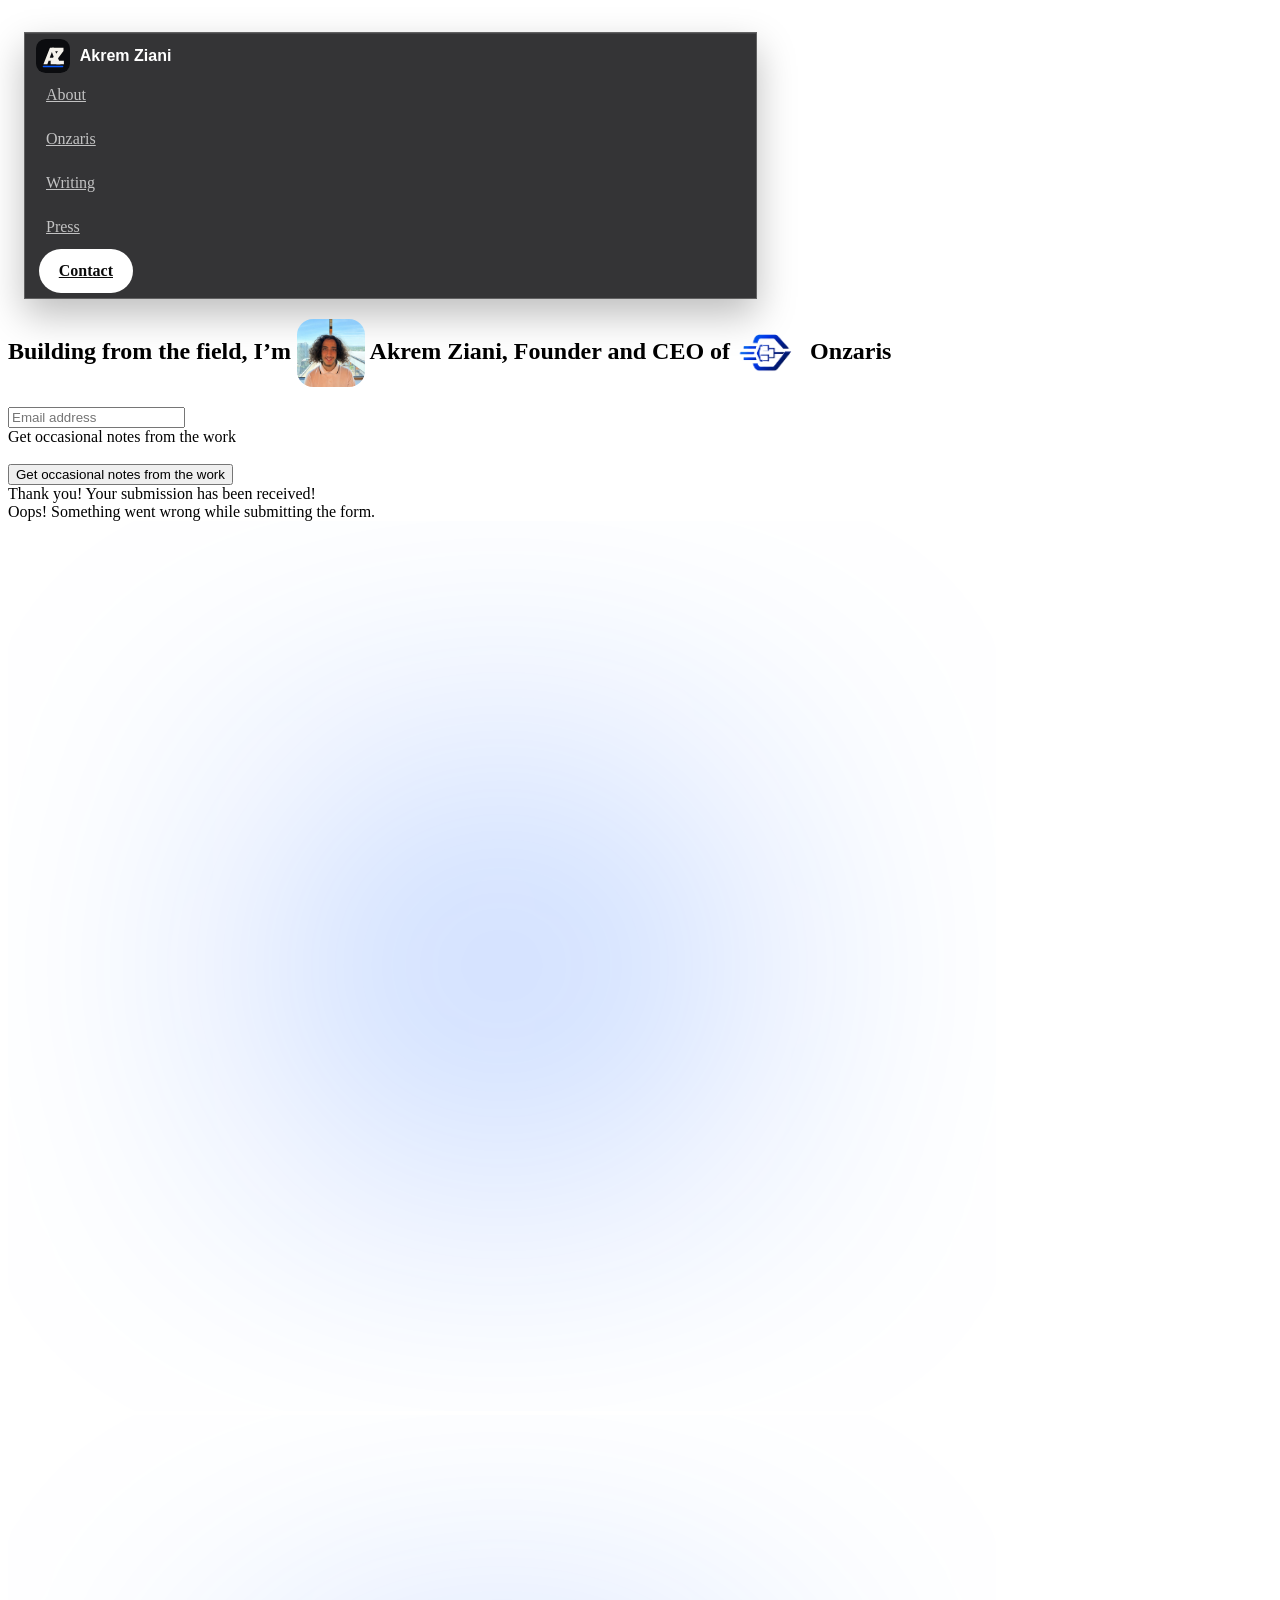
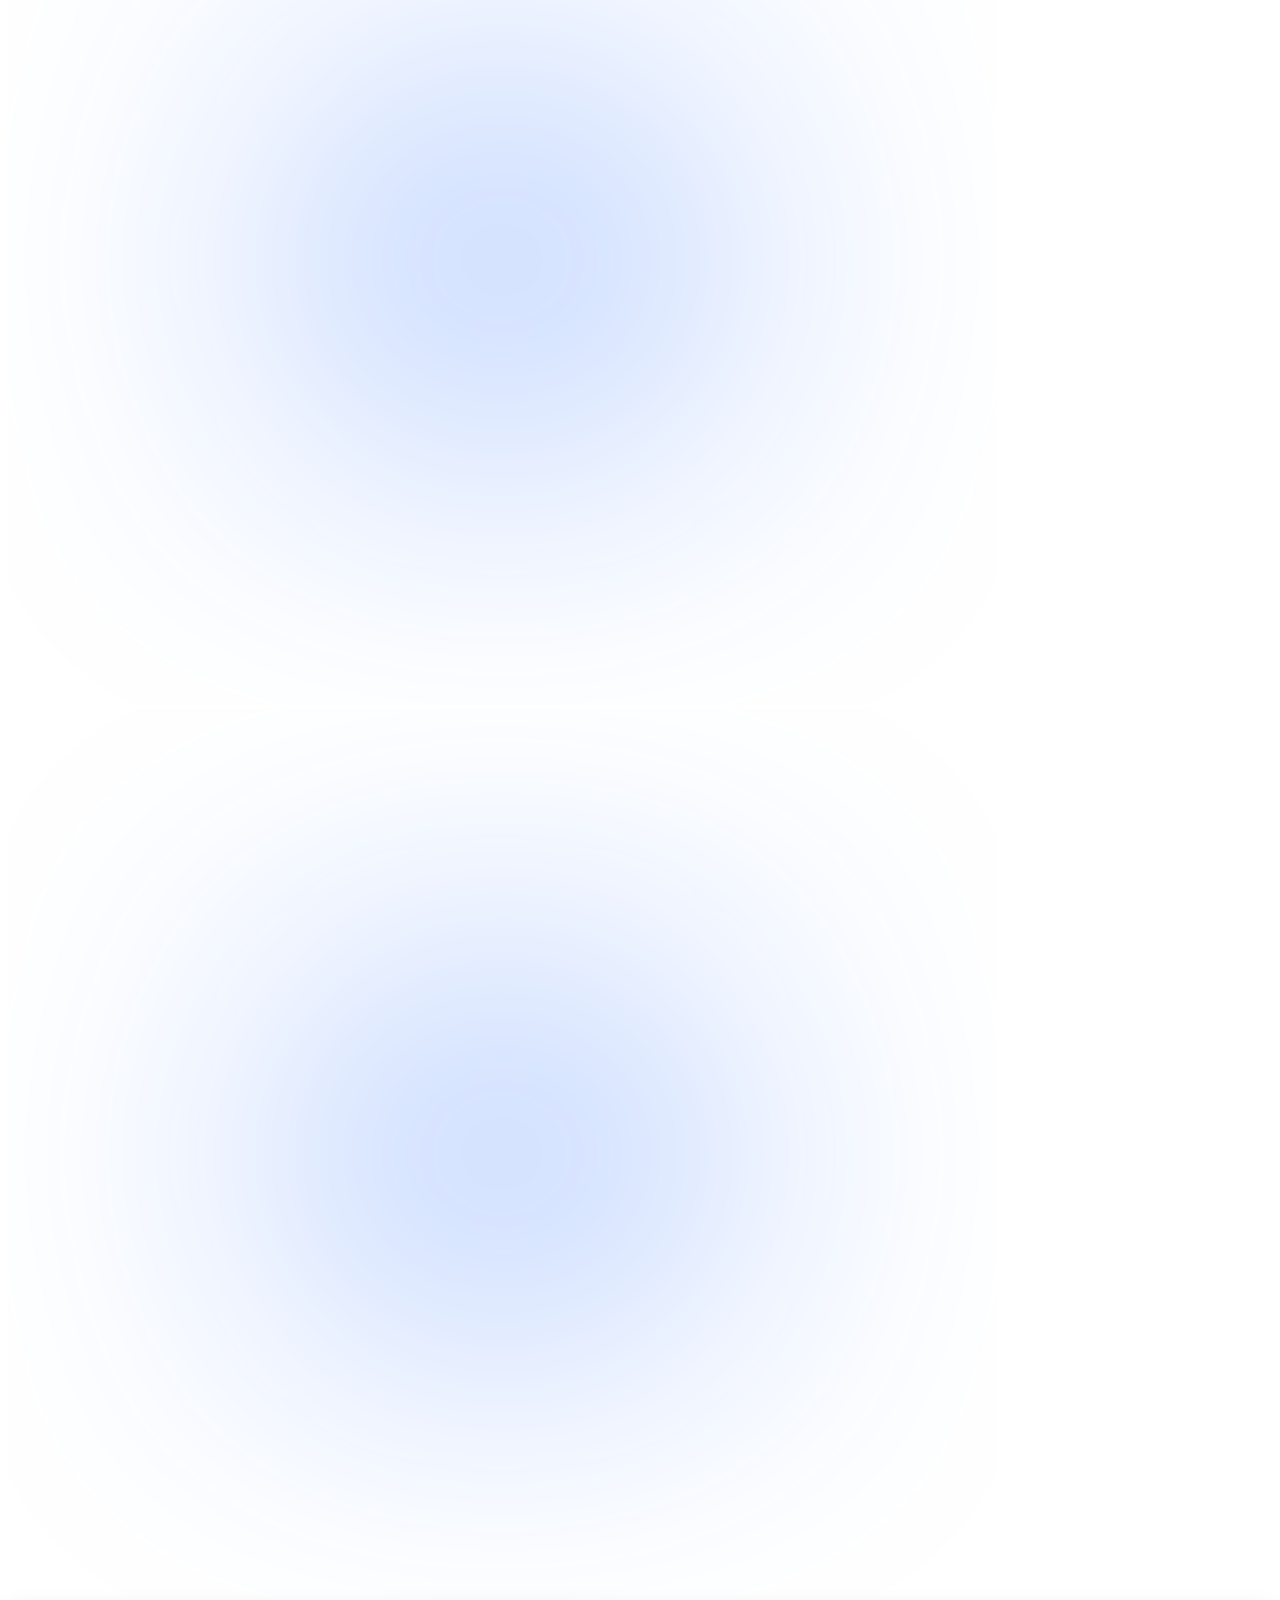
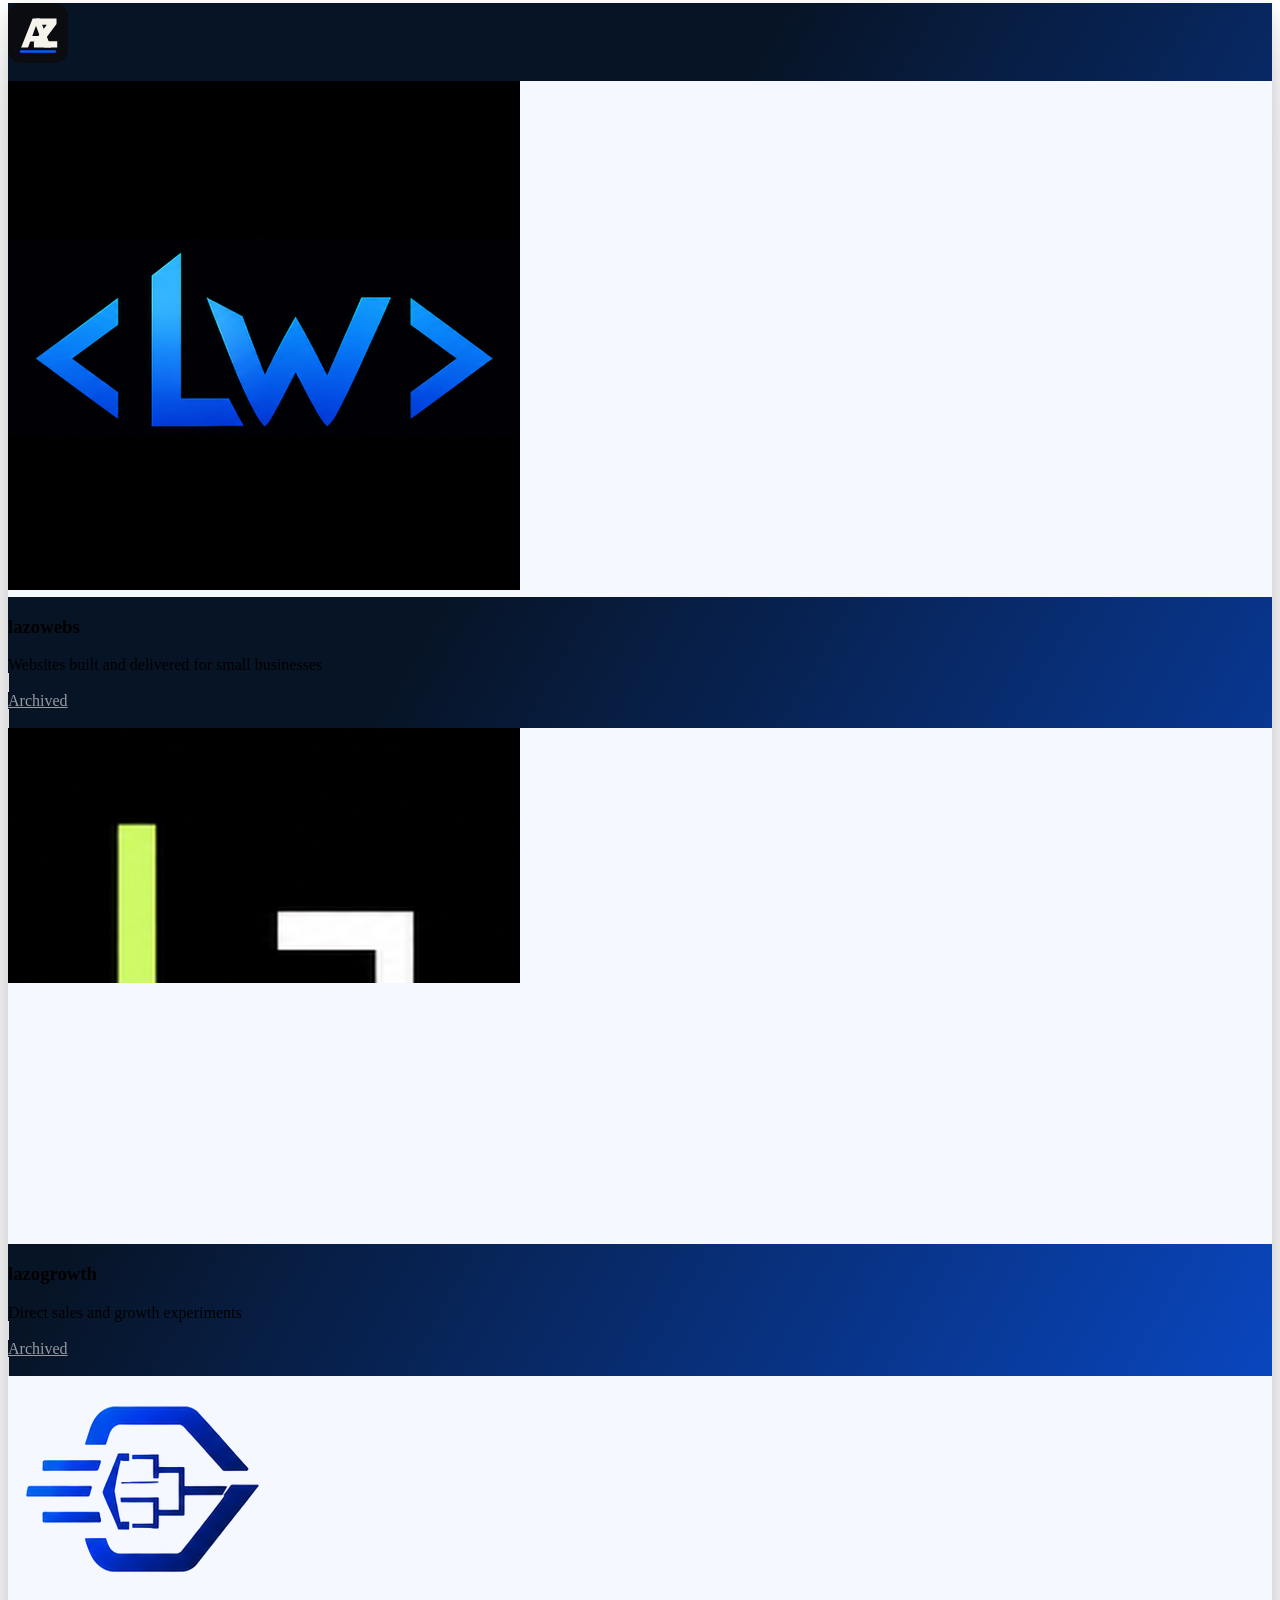
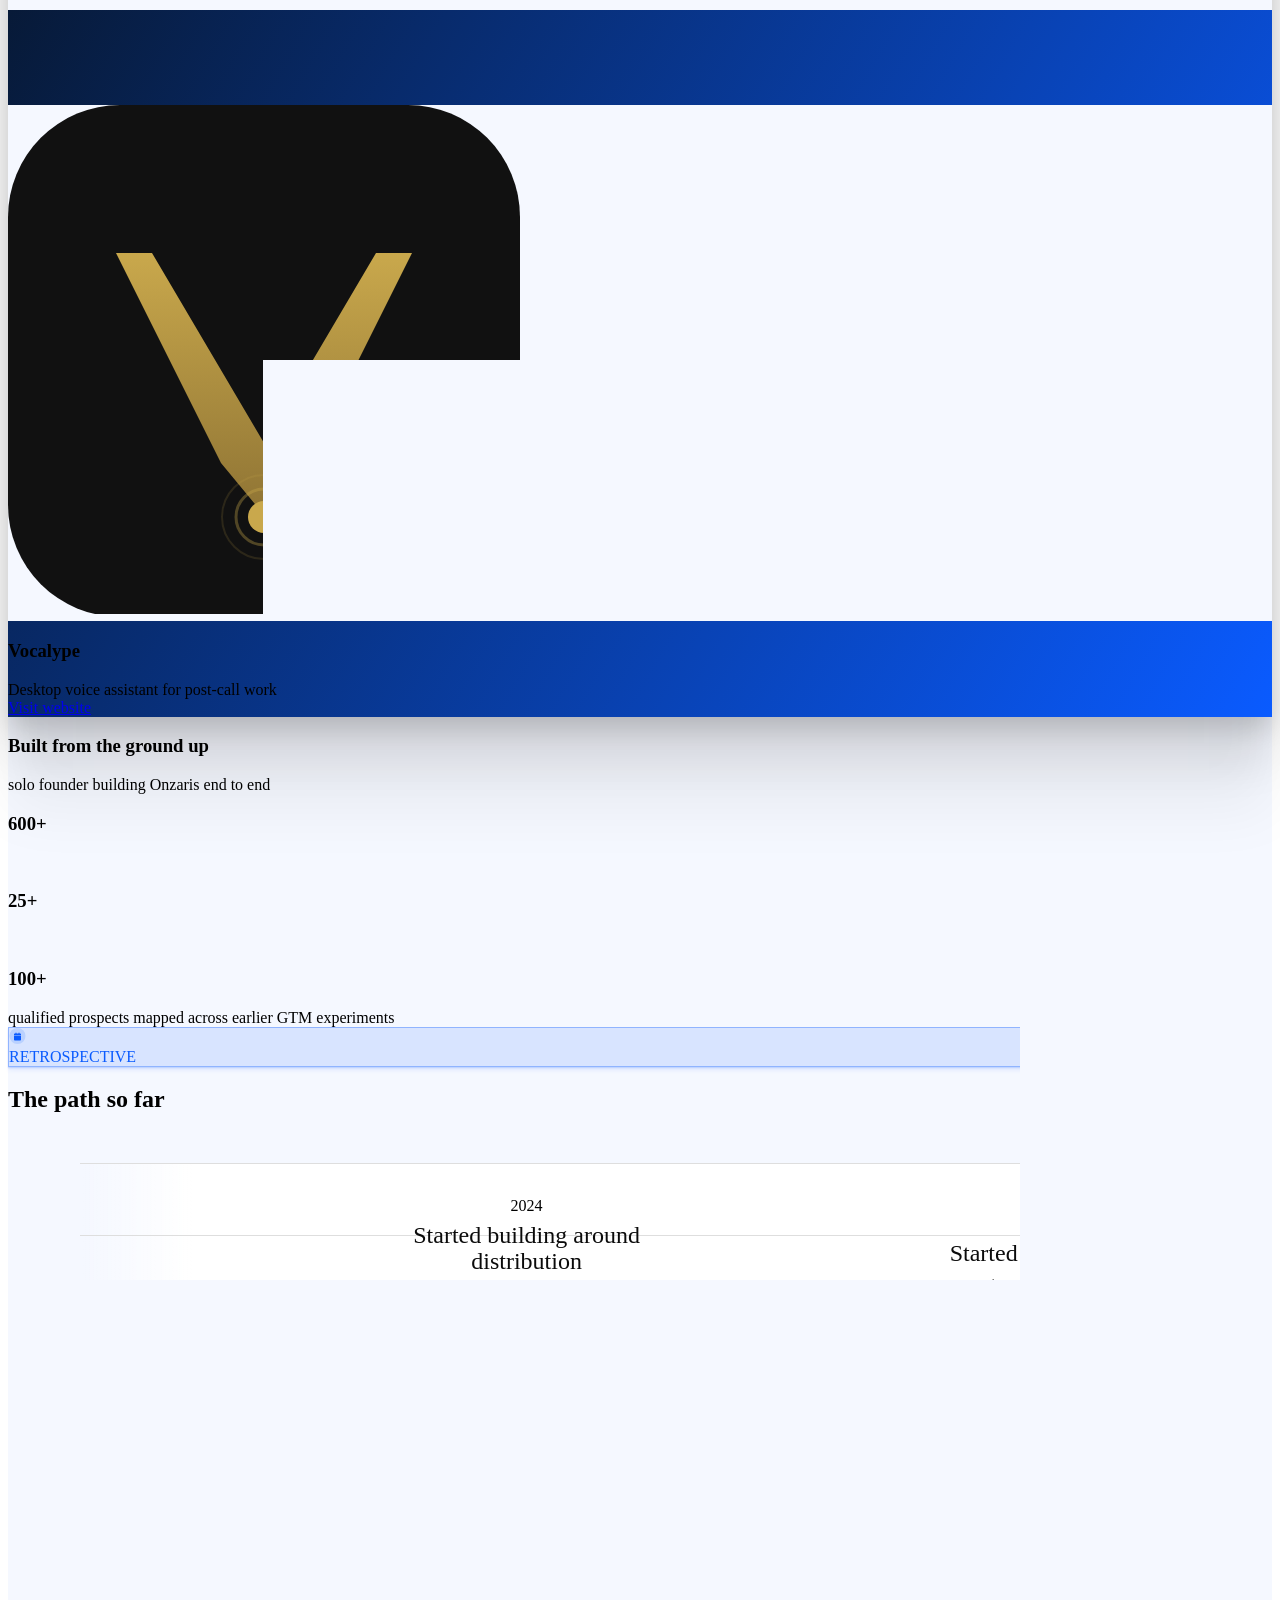
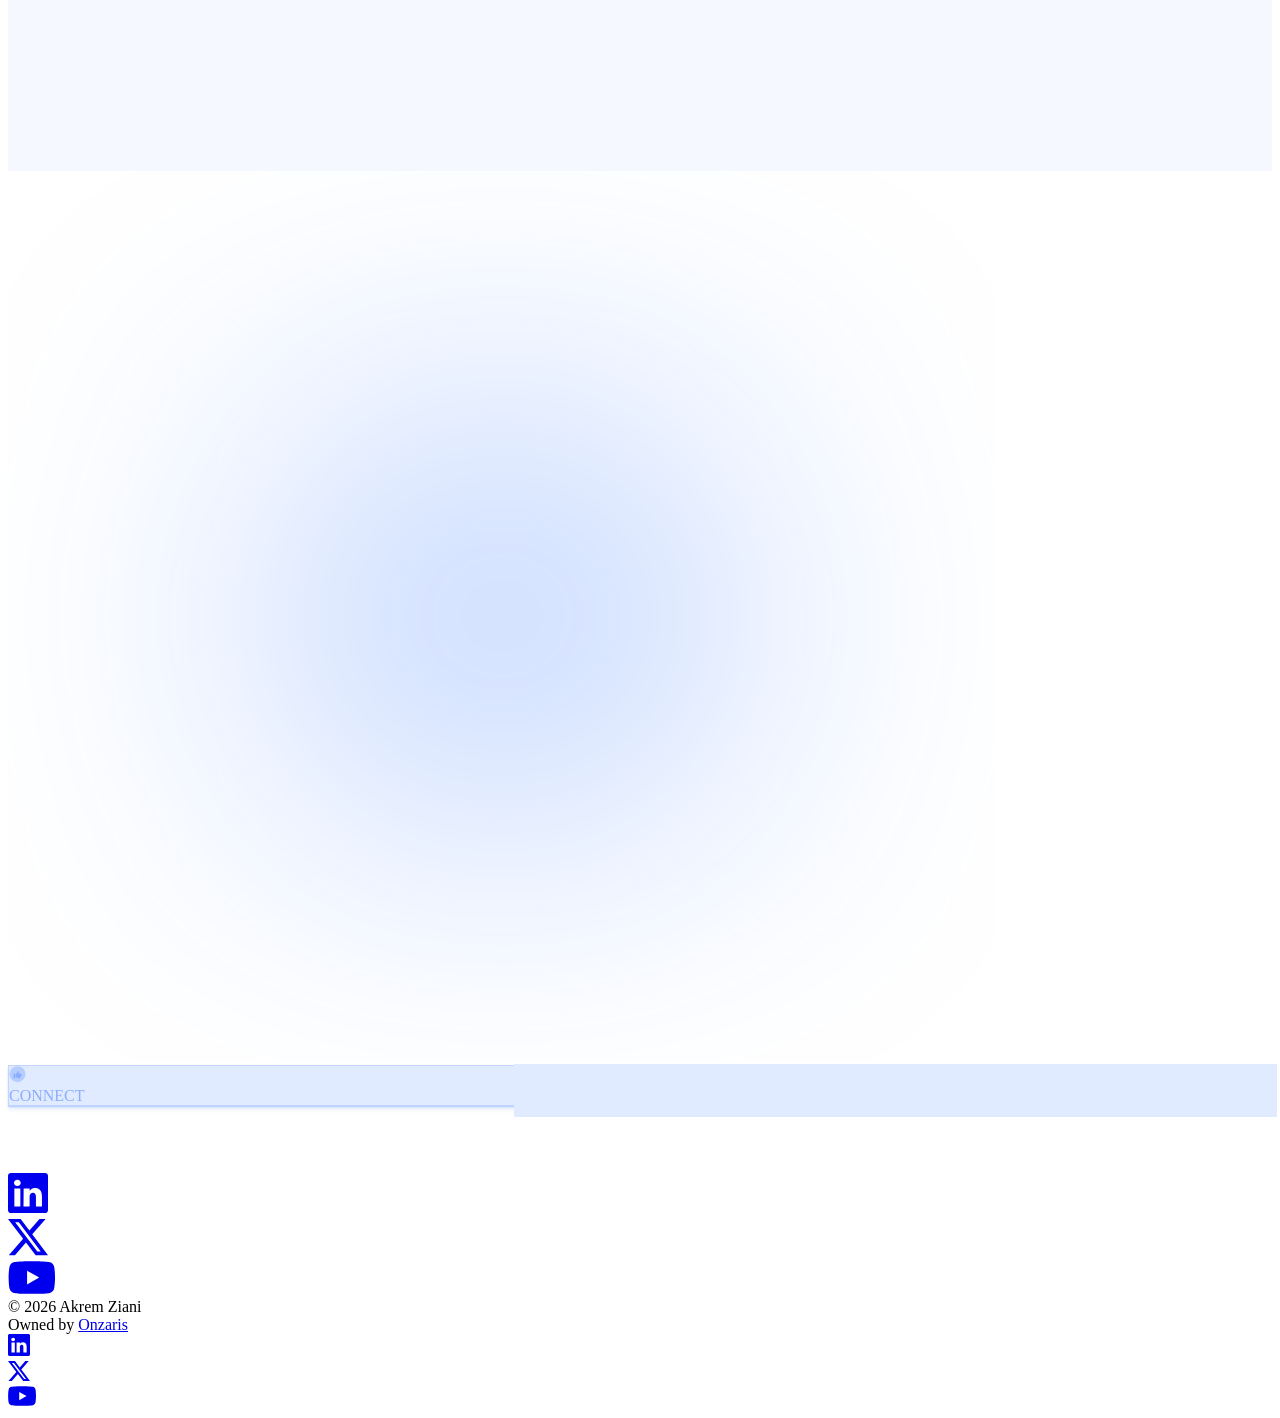
==== commit 3de0a367: "Present Akrem as a serial founder of four companies across pages, JSON-LD and llms.txt Co-Authored-B" ====
--- a/index.html
+++ b/index.html
@@ -1,4 +1,4 @@
-<!DOCTYPE html><!-- Last Published: Tue Oct 21 2025 11:01:03 GMT+0000 (Coordinated Universal Time) --><html data-wf-domain="akremziani.com" data-wf-page="602aa933fd8c4e1baf0bddaa" data-wf-site="602aa933ea370275b9df8f71"><head><meta charset="utf-8"/><link href="https://cdn.prod.website-files.com" rel="preconnect" crossorigin="anonymous"/><title>Akrem Ziani — Founder of Onzaris</title><meta content="Akrem Ziani is the founder and CEO of Onzaris, the management software for all of sport, used in every country, every sport and at every level." name="description"/><meta content="index, follow" name="robots"/><meta content="Akrem Ziani is the founder and CEO of Onzaris, the management software for all of sport, used in every country, every sport and at every level." property="og:description"/><meta content="profile" property="og:type"/><meta content="https://www.akremziani.com/" property="og:url"/><meta content="summary_large_image" name="twitter:card"/><meta content="Akrem Ziani is the founder and CEO of Onzaris, the management software for all of sport, used in every country, every sport and at every level." name="twitter:description"/><link href="https://www.akremziani.com/" rel="canonical"/><meta content="Akrem Ziani — Founder of Onzaris" property="og:title"/><meta content="https://www.akremziani.com/assets/akrem-ziani-card.jpg" property="og:image"/><meta content="Akrem Ziani — Founder of Onzaris" name="twitter:title"/><meta content="https://www.akremziani.com/assets/akrem-ziani-card.jpg" name="twitter:image"/><meta content="width=device-width, initial-scale=1" name="viewport"/><link href="https://cdn.prod.website-files.com/602aa933ea370275b9df8f71/css/guillaumemoubeche.shared.795e98108.min.css" rel="stylesheet" type="text/css"/><link href="https://fonts.googleapis.com" rel="preconnect"/><link href="https://fonts.gstatic.com" rel="preconnect" crossorigin="anonymous"/><script src="https://ajax.googleapis.com/ajax/libs/webfont/1.6.26/webfont.js" type="text/javascript"></script><script type="text/javascript">WebFont.load({  google: {    families: ["Open Sans:300,300italic,400,400italic,600,600italic,700,700italic,800,800italic","Poppins:200,300,regular,italic,500,600,700,800,900","Roboto:regular,500,700,900","Rochester:regular","Schoolbell:regular","Inter:300,regular,500,600,700,800"]  }});</script><script type="text/javascript">!function(o,c){var n=c.documentElement,t=" w-mod-";n.className+=t+"js",("ontouchstart"in o||o.DocumentTouch&&c instanceof DocumentTouch)&&(n.className+=t+"touch")}(window,document);</script><link href="assets/akrem-logo.svg" rel="shortcut icon" type="image/x-icon"/><link href="assets/akrem-logo.svg" rel="apple-touch-icon"/><meta name="facebook-domain-verification" content="0fr7ubcr2aoaeldzhp419keue8mp19" />
+<!DOCTYPE html><!-- Last Published: Tue Oct 21 2025 11:01:03 GMT+0000 (Coordinated Universal Time) --><html data-wf-domain="akremziani.com" data-wf-page="602aa933fd8c4e1baf0bddaa" data-wf-site="602aa933ea370275b9df8f71"><head><meta charset="utf-8"/><link href="https://cdn.prod.website-files.com" rel="preconnect" crossorigin="anonymous"/><title>Akrem Ziani — Founder of Onzaris</title><meta content="Akrem Ziani is a serial founder of four companies and the founder and CEO of Onzaris, the management software for all of sport, used in every country." name="description"/><meta content="index, follow" name="robots"/><meta content="Akrem Ziani is a serial founder of four companies and the founder and CEO of Onzaris, the management software for all of sport, used in every country." property="og:description"/><meta content="profile" property="og:type"/><meta content="https://www.akremziani.com/" property="og:url"/><meta content="summary_large_image" name="twitter:card"/><meta content="Akrem Ziani is a serial founder of four companies and the founder and CEO of Onzaris, the management software for all of sport, used in every country." name="twitter:description"/><link href="https://www.akremziani.com/" rel="canonical"/><meta content="Akrem Ziani — Founder of Onzaris" property="og:title"/><meta content="https://www.akremziani.com/assets/akrem-ziani-card.jpg" property="og:image"/><meta content="Akrem Ziani — Founder of Onzaris" name="twitter:title"/><meta content="https://www.akremziani.com/assets/akrem-ziani-card.jpg" name="twitter:image"/><meta content="width=device-width, initial-scale=1" name="viewport"/><link href="https://cdn.prod.website-files.com/602aa933ea370275b9df8f71/css/guillaumemoubeche.shared.795e98108.min.css" rel="stylesheet" type="text/css"/><link href="https://fonts.googleapis.com" rel="preconnect"/><link href="https://fonts.gstatic.com" rel="preconnect" crossorigin="anonymous"/><script src="https://ajax.googleapis.com/ajax/libs/webfont/1.6.26/webfont.js" type="text/javascript"></script><script type="text/javascript">WebFont.load({  google: {    families: ["Open Sans:300,300italic,400,400italic,600,600italic,700,700italic,800,800italic","Poppins:200,300,regular,italic,500,600,700,800,900","Roboto:regular,500,700,900","Rochester:regular","Schoolbell:regular","Inter:300,regular,500,600,700,800"]  }});</script><script type="text/javascript">!function(o,c){var n=c.documentElement,t=" w-mod-";n.className+=t+"js",("ontouchstart"in o||o.DocumentTouch&&c instanceof DocumentTouch)&&(n.className+=t+"touch")}(window,document);</script><link href="assets/akrem-logo.svg" rel="shortcut icon" type="image/x-icon"/><link href="assets/akrem-logo.svg" rel="apple-touch-icon"/><meta name="facebook-domain-verification" content="0fr7ubcr2aoaeldzhp419keue8mp19" />
 <!-- Link Swiper's CSS -->
   <link rel="stylesheet" href="https://cdn.jsdelivr.net/npm/swiper@11/swiper-bundle.min.css" /><script type="text/javascript">window.__WEBFLOW_CURRENCY_SETTINGS = {"currencyCode":"USD","symbol":"$","decimal":".","fractionDigits":2,"group":",","template":"{{wf {\"path\":\"symbol\",\"type\":\"PlainText\"} }} {{wf {\"path\":\"amount\",\"type\":\"CommercePrice\"} }} {{wf {\"path\":\"currencyCode\",\"type\":\"PlainText\"} }}","hideDecimalForWholeNumbers":false};</script><style id="static-render-fix">
 [data-w-id] {
@@ -16,7 +16,7 @@
 }
 .w-webflow-badge { display: none !important; }
 .u-section-media { display: none !important; }
-</style><meta property="og:image:width" content="1200"><meta property="og:image:height" content="630"><meta property="og:image:alt" content="Akrem Ziani, founder and CEO of Onzaris"><meta property="og:site_name" content="Akrem Ziani"><meta property="profile:first_name" content="Akrem"><meta property="profile:last_name" content="Ziani"><link rel="alternate" type="text/plain" title="LLM summary" href="/llms.txt"><script type="application/ld+json">{"@context": "https://schema.org", "@graph": [{"@type": "Person", "@id": "https://www.akremziani.com/#person", "name": "Akrem Ziani", "givenName": "Akrem", "familyName": "Ziani", "url": "https://www.akremziani.com/", "mainEntityOfPage": "https://www.akremziani.com/about/", "image": {"@type": "ImageObject", "@id": "https://www.akremziani.com/#portrait", "url": "https://www.akremziani.com/assets/akrem-ziani.jpg", "width": 1200, "height": 1200, "caption": "Akrem Ziani, founder of Onzaris"}, "jobTitle": "Founder and CEO", "description": "Akrem Ziani is the founder and CEO of Onzaris, the management software for all of sport, used in every country, every sport and at every level. He lives in Montreal, Canada. Before Onzaris he built websites for small businesses (Lazo Webs), ran the Lazo Growth sales agency with a 25-student cold-calling team (600+ calls), and built Vocalype, a desktop voice assistant.", "worksFor": {"@id": "https://www.onzaris.com/#organization"}, "homeLocation": {"@type": "Place", "name": "Montreal, Quebec, Canada"}, "address": {"@type": "PostalAddress", "addressLocality": "Montreal", "addressRegion": "QC", "addressCountry": "CA"}, "knowsAbout": ["Sports management software", "Sports registration", "Sports league scheduling", "Sports federation management", "Referee and officials scheduling", "SaaS", "Founder-led sales", "Cold calling", "Product building"], "email": "mailto:akrem@onzaris.com", "sameAs": ["https://www.linkedin.com/in/akrem-ziani-678093408", "https://github.com/akremziani", "https://x.com/AkremZiani", "https://www.youtube.com/@akrem_ziani", "https://www.onzaris.com"]}, {"@type": "Organization", "@id": "https://www.onzaris.com/#organization", "name": "Onzaris", "url": "https://www.onzaris.com", "logo": "https://www.onzaris.com/onzaris-icon-1024.png", "description": "Management software for all of sport. It puts the manual and administrative work of sport on autopilot across three trades: making people play, making teams play each other and supervising networks. Available in every country, in French, English, Spanish and German, on the web, iOS and Android.", "founder": {"@id": "https://www.akremziani.com/#person"}, "foundingDate": "2026", "sameAs": ["https://www.linkedin.com/company/onzaris", "https://x.com/onzaris", "https://www.instagram.com/onzarishq/", "https://www.youtube.com/@onzaris"]}, {"@type": "WebSite", "@id": "https://www.akremziani.com/#website", "name": "Akrem Ziani", "url": "https://www.akremziani.com/", "publisher": {"@id": "https://www.akremziani.com/#person"}, "about": {"@id": "https://www.akremziani.com/#person"}, "inLanguage": "en"}, {"@type": "ProfilePage", "@id": "https://www.akremziani.com/#page", "url": "https://www.akremziani.com/", "name": "Akrem Ziani, founder and CEO of Onzaris", "isPartOf": {"@id": "https://www.akremziani.com/#website"}, "mainEntity": {"@id": "https://www.akremziani.com/#person"}, "primaryImageOfPage": {"@id": "https://www.akremziani.com/#portrait"}, "dateModified": "2026-10-16"}, {"@type": "FAQPage", "@id": "https://www.akremziani.com/#faq", "url": "https://www.akremziani.com/", "mainEntity": [{"@type": "Question", "name": "Who is Akrem Ziani?", "acceptedAnswer": {"@type": "Answer", "text": "Akrem Ziani is the founder and CEO of Onzaris, the management software for all of sport, used in every country, every sport and at every level. He lives in Montreal, Canada."}}, {"@type": "Question", "name": "What is Onzaris?", "acceptedAnswer": {"@type": "Answer", "text": "Onzaris is the management software for all of sport, founded by Akrem Ziani in 2026. It puts the manual and administrative work of sport on autopilot across three trades: making people play (registrations, payments, teams, families), making teams play each other (schedules, referees, results, discipline) and supervising networks (affiliation, compliance, national registries). It is available in every country, in four languages, on the web, iOS and Android."}}, {"@type": "Question", "name": "What did Akrem Ziani do before Onzaris?", "acceptedAnswer": {"@type": "Answer", "text": "He built websites for small businesses (Lazo Webs), ran Lazo Growth, a sales agency where he recruited and trained a 25-student cold-calling team that made more than 600 calls, and built Vocalype, a desktop voice assistant."}}, {"@type": "Question", "name": "Where is Akrem Ziani based?", "acceptedAnswer": {"@type": "Answer", "text": "Montreal, Quebec, Canada."}}, {"@type": "Question", "name": "How can I contact Akrem Ziani?", "acceptedAnswer": {"@type": "Answer", "text": "By email at akrem@onzaris.com or on LinkedIn: https://www.linkedin.com/in/akrem-ziani-678093408"}}]}]}</script><style>@media (max-width:640px){.s-navbar-menu .nav-extra{display:none!important}}</style><link href="/assets/menu.css" rel="stylesheet" type="text/css"></head><body><div class="s-body overflow-none"><div class="s-page-wrapper"><div class="s-navbar-wrap"><div data-animation="default" data-collapse="small" data-duration="400" data-easing="ease" data-easing2="ease" role="banner" class="s-navbar w-nav"><div class="s-navbar-container"><a href="/" class="az-brand" aria-label="Akrem Ziani, home"><img src="/assets/akrem-logo.svg" alt="" width="34" height="34"><span>Akrem Ziani</span></a><nav role="navigation" class="s-navbar-menu-wrap w-nav-menu"><div class="s-navbar-menu"><a href="/about/" class="s-nav-btn w-inline-block nav-extra"><div>About</div></a><a href="/onzaris/" class="s-nav-btn w-inline-block nav-extra"><div>Onzaris</div></a><a href="/writing/" class="s-nav-btn w-inline-block nav-extra"><div>Writing</div></a><a href="/press/" class="s-nav-btn w-inline-block nav-extra"><div>Press</div></a><a href="#Contact" class="s-nav-btn w-inline-block az-cta"><div>Contact</div></a></div></nav><div class="s-menu-btn w-nav-button"><div class="w-icon-nav-menu"></div></div></div></div><div class="u-global-styles w-embed"><style>
+</style><meta property="og:image:width" content="1200"><meta property="og:image:height" content="630"><meta property="og:image:alt" content="Akrem Ziani, founder and CEO of Onzaris"><meta property="og:site_name" content="Akrem Ziani"><meta property="profile:first_name" content="Akrem"><meta property="profile:last_name" content="Ziani"><link rel="alternate" type="text/plain" title="LLM summary" href="/llms.txt"><script type="application/ld+json">{"@context": "https://schema.org", "@graph": [{"@type": "Person", "@id": "https://www.akremziani.com/#person", "name": "Akrem Ziani", "givenName": "Akrem", "familyName": "Ziani", "url": "https://www.akremziani.com/", "mainEntityOfPage": "https://www.akremziani.com/about/", "image": {"@type": "ImageObject", "@id": "https://www.akremziani.com/#portrait", "url": "https://www.akremziani.com/assets/akrem-ziani.jpg", "width": 1200, "height": 1200, "caption": "Akrem Ziani, founder of Onzaris"}, "jobTitle": "Founder and CEO", "description": "Akrem Ziani is a serial founder who has launched four companies: Onzaris, Vocalype, Lazo Growth and Lazo Webs. He is the founder and CEO of Onzaris, the management software for all of sport, used in every country, every sport and at every level. He lives in Montreal, Canada. Before Onzaris he built websites for small businesses (Lazo Webs), ran the Lazo Growth sales agency with a 25-student cold-calling team (600+ calls), and Vocalype, a desktop voice assistant.", "worksFor": {"@id": "https://www.onzaris.com/#organization"}, "homeLocation": {"@type": "Place", "name": "Montreal, Quebec, Canada"}, "address": {"@type": "PostalAddress", "addressLocality": "Montreal", "addressRegion": "QC", "addressCountry": "CA"}, "knowsAbout": ["Startups", "Entrepreneurship", "Sports management software", "Sports registration", "Sports league scheduling", "Sports federation management", "Referee and officials scheduling", "SaaS", "Founder-led sales", "Cold calling", "Product building"], "email": "mailto:akrem@onzaris.com", "sameAs": ["https://www.linkedin.com/in/akrem-ziani-678093408", "https://github.com/akremziani", "https://x.com/AkremZiani", "https://www.youtube.com/@akrem_ziani", "https://www.onzaris.com"]}, {"@type": "Organization", "@id": "https://www.onzaris.com/#organization", "name": "Onzaris", "url": "https://www.onzaris.com", "logo": "https://www.onzaris.com/onzaris-icon-1024.png", "description": "Management software for all of sport. It puts the manual and administrative work of sport on autopilot across three trades: making people play, making teams play each other and supervising networks. Available in every country, in French, English, Spanish and German, on the web, iOS and Android.", "founder": {"@id": "https://www.akremziani.com/#person"}, "foundingDate": "2026", "sameAs": ["https://www.linkedin.com/company/onzaris", "https://x.com/onzaris", "https://www.instagram.com/onzarishq/", "https://www.youtube.com/@onzaris"]}, {"@type": "WebSite", "@id": "https://www.akremziani.com/#website", "name": "Akrem Ziani", "url": "https://www.akremziani.com/", "publisher": {"@id": "https://www.akremziani.com/#person"}, "about": {"@id": "https://www.akremziani.com/#person"}, "inLanguage": "en"}, {"@type": "ProfilePage", "@id": "https://www.akremziani.com/#page", "url": "https://www.akremziani.com/", "name": "Akrem Ziani, founder and CEO of Onzaris", "isPartOf": {"@id": "https://www.akremziani.com/#website"}, "mainEntity": {"@id": "https://www.akremziani.com/#person"}, "primaryImageOfPage": {"@id": "https://www.akremziani.com/#portrait"}, "dateModified": "2026-10-16"}, {"@type": "FAQPage", "@id": "https://www.akremziani.com/#faq", "url": "https://www.akremziani.com/", "mainEntity": [{"@type": "Question", "name": "Who is Akrem Ziani?", "acceptedAnswer": {"@type": "Answer", "text": "Akrem Ziani is a serial founder who has launched four companies: Onzaris, Vocalype, Lazo Growth and Lazo Webs. He is the founder and CEO of Onzaris, the management software for all of sport, used in every country, every sport and at every level. He lives in Montreal, Canada."}}, {"@type": "Question", "name": "What is Onzaris?", "acceptedAnswer": {"@type": "Answer", "text": "Onzaris is the management software for all of sport, founded by Akrem Ziani in 2026. It puts the manual and administrative work of sport on autopilot across three trades: making people play (registrations, payments, teams, families), making teams play each other (schedules, referees, results, discipline) and supervising networks (affiliation, compliance, national registries). It is available in every country, in four languages, on the web, iOS and Android."}}, {"@type": "Question", "name": "What did Akrem Ziani do before Onzaris?", "acceptedAnswer": {"@type": "Answer", "text": "He built websites for small businesses (Lazo Webs), ran Lazo Growth, a sales agency where he recruited and trained a 25-student cold-calling team that made more than 600 calls, and Vocalype, a desktop voice assistant."}}, {"@type": "Question", "name": "Where is Akrem Ziani based?", "acceptedAnswer": {"@type": "Answer", "text": "Montreal, Quebec, Canada."}}, {"@type": "Question", "name": "How can I contact Akrem Ziani?", "acceptedAnswer": {"@type": "Answer", "text": "By email at akrem@onzaris.com or on LinkedIn: https://www.linkedin.com/in/akrem-ziani-678093408"}}]}]}</script><style>@media (max-width:640px){.s-navbar-menu .nav-extra{display:none!important}}</style><link href="/assets/menu.css" rel="stylesheet" type="text/css"></head><body><div class="s-body overflow-none"><div class="s-page-wrapper"><div class="s-navbar-wrap"><div data-animation="default" data-collapse="small" data-duration="400" data-easing="ease" data-easing2="ease" role="banner" class="s-navbar w-nav"><div class="s-navbar-container"><a href="/" class="az-brand" aria-label="Akrem Ziani, home"><img src="/assets/akrem-logo.svg" alt="" width="34" height="34"><span>Akrem Ziani</span></a><nav role="navigation" class="s-navbar-menu-wrap w-nav-menu"><div class="s-navbar-menu"><a href="/about/" class="s-nav-btn w-inline-block nav-extra"><div>About</div></a><a href="/onzaris/" class="s-nav-btn w-inline-block nav-extra"><div>Onzaris</div></a><a href="/writing/" class="s-nav-btn w-inline-block nav-extra"><div>Writing</div></a><a href="/press/" class="s-nav-btn w-inline-block nav-extra"><div>Press</div></a><a href="#Contact" class="s-nav-btn w-inline-block az-cta"><div>Contact</div></a></div></nav><div class="s-menu-btn w-nav-button"><div class="w-icon-nav-menu"></div></div></div></div><div class="u-global-styles w-embed"><style>
 :root {
     --onzaris-blue: #0A5BFF;
     --onzaris-blue-deep: #071426;
